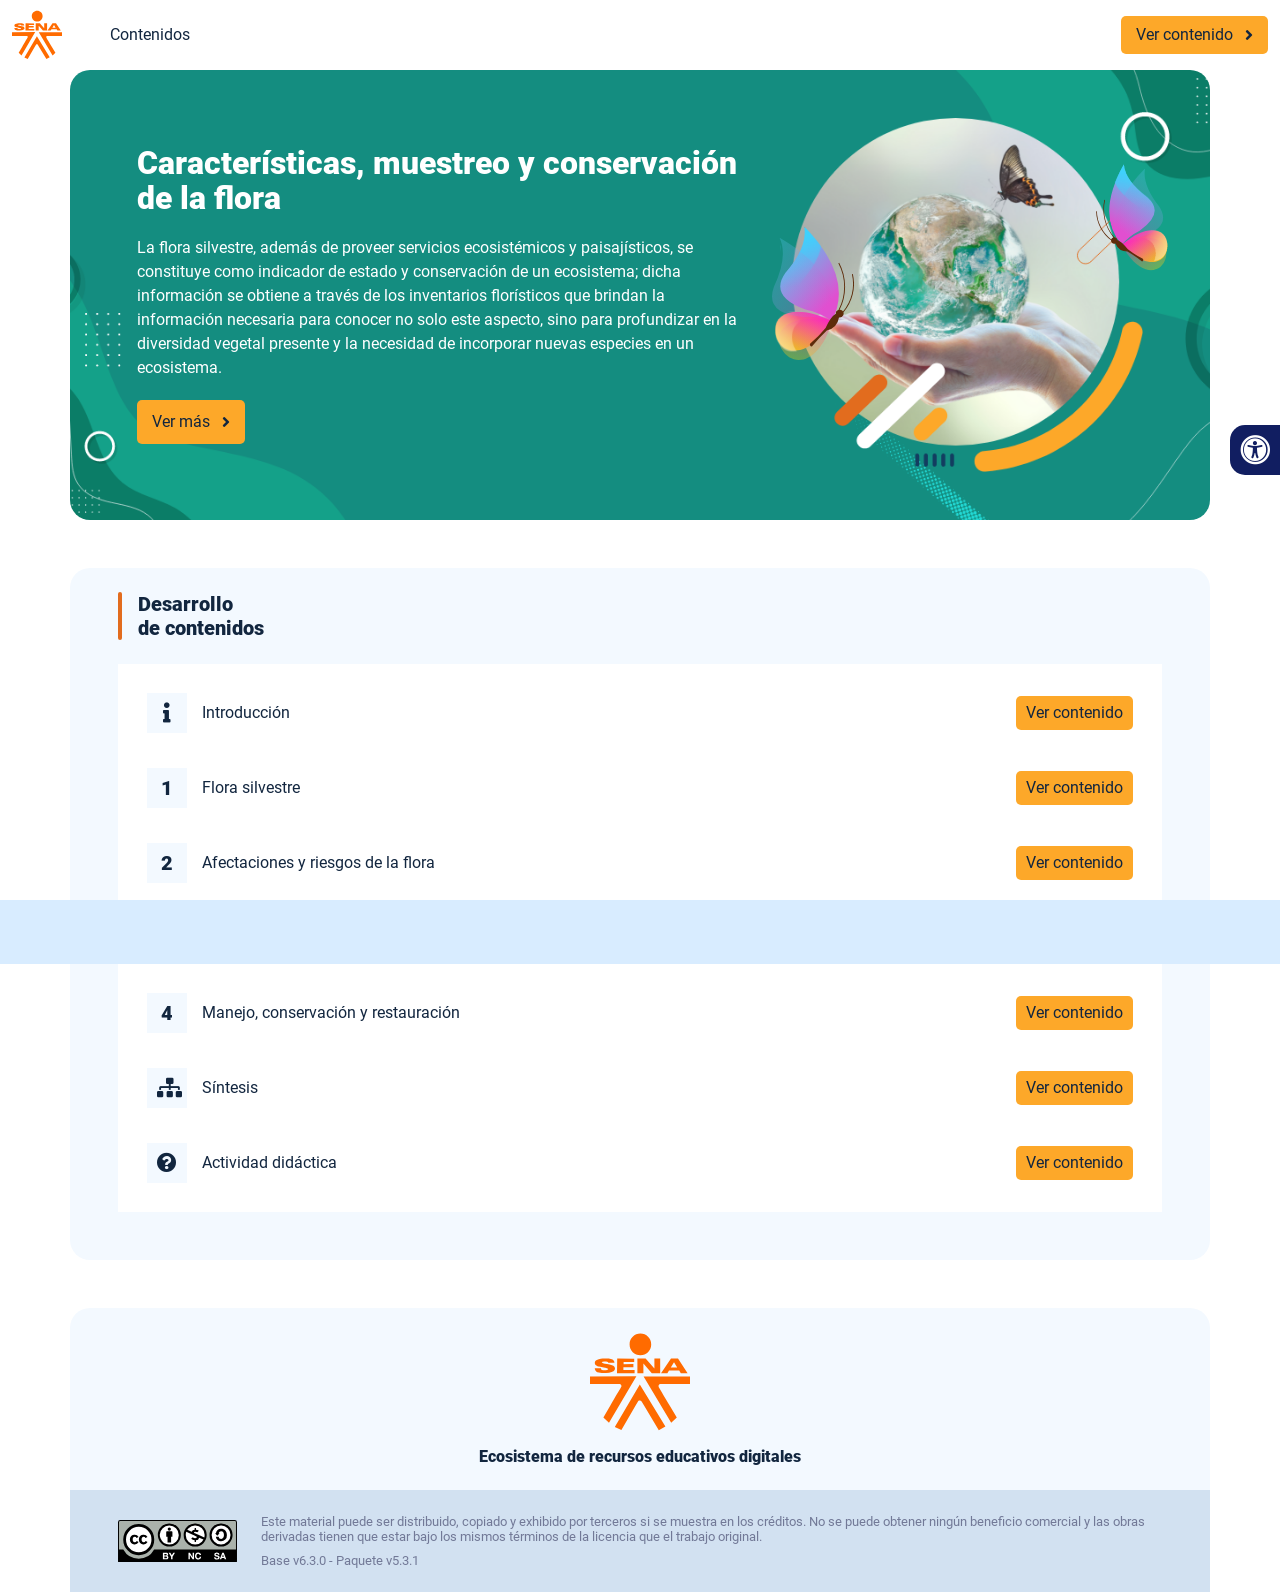
==== index.html @ fb6d6110 "new dist" ====
<!DOCTYPE html><html lang=""><head><meta charset="utf-8"><meta http-equiv="X-UA-Compatible" content="IE=edge"><meta name="viewport" content="width=device-width,initial-scale=1"><link rel="icon" href="favicon.ico"><title>Características, muestreo y conservación de la flora</title><link href="css/chunk-0c047e41.3babef71.css" rel="prefetch"><link href="css/chunk-25b302c8.3babef71.css" rel="prefetch"><link href="css/chunk-26fc7596.3babef71.css" rel="prefetch"><link href="css/chunk-2d2747e2.3babef71.css" rel="prefetch"><link href="css/chunk-32334cb6.3babef71.css" rel="prefetch"><link href="css/chunk-3c57cd7b.3babef71.css" rel="prefetch"><link href="css/chunk-4f2d402a.3babef71.css" rel="prefetch"><link href="css/chunk-4fde0a08.fef54ca8.css" rel="prefetch"><link href="css/chunk-515a8379.6f6ed4a3.css" rel="prefetch"><link href="css/chunk-59974754.8982820a.css" rel="prefetch"><link href="css/chunk-6e1e538a.3ba0a060.css" rel="prefetch"><link href="css/chunk-766a929b.4b46c8f9.css" rel="prefetch"><link href="css/chunk-f2df7d2c.3babef71.css" rel="prefetch"><link href="css/comple.a6a949af.css" rel="prefetch"><link href="css/creditos.e899525e.css" rel="prefetch"><link href="css/glosario.a3421aa8.css" rel="prefetch"><link href="css/referencias.355cf04f.css" rel="prefetch"><link href="js/actividad.19a2ac74.js" rel="prefetch"><link href="js/chunk-0206bfa0.e01dff4b.js" rel="prefetch"><link href="js/chunk-0c047e41.5bc9df0b.js" rel="prefetch"><link href="js/chunk-13a6037e.ea2bf203.js" rel="prefetch"><link href="js/chunk-18f95272.03d96f9f.js" rel="prefetch"><link href="js/chunk-25b302c8.d5355c34.js" rel="prefetch"><link href="js/chunk-26fc7596.d7ee9935.js" rel="prefetch"><link href="js/chunk-2c06842c.46050f75.js" rel="prefetch"><link href="js/chunk-2d0e96ec.2377e9ca.js" rel="prefetch"><link href="js/chunk-2d208d90.c8165931.js" rel="prefetch"><link href="js/chunk-2d21d0e2.21c258c1.js" rel="prefetch"><link href="js/chunk-2d22c123.f6a29828.js" rel="prefetch"><link href="js/chunk-2d2747e2.5a4e0d28.js" rel="prefetch"><link href="js/chunk-2e80bb9a.c70ff5ea.js" rel="prefetch"><link href="js/chunk-319206de.9386d0e7.js" rel="prefetch"><link href="js/chunk-32334cb6.c091cbe2.js" rel="prefetch"><link href="js/chunk-3c57cd7b.b2b04ffd.js" rel="prefetch"><link href="js/chunk-3d6834f6.01b43bc6.js" rel="prefetch"><link href="js/chunk-4cdd78c0.948b506f.js" rel="prefetch"><link href="js/chunk-4f2d402a.bbb6bb2b.js" rel="prefetch"><link href="js/chunk-4fde0a08.5d9e5f3f.js" rel="prefetch"><link href="js/chunk-515a8379.2dc8f712.js" rel="prefetch"><link href="js/chunk-53ccb27e.75d1ee0d.js" rel="prefetch"><link href="js/chunk-55d286b8.6978c344.js" rel="prefetch"><link href="js/chunk-59974754.37e860fa.js" rel="prefetch"><link href="js/chunk-6e1e538a.f041111e.js" rel="prefetch"><link href="js/chunk-766a929b.2440b091.js" rel="prefetch"><link href="js/chunk-c796899c.8b568d4a.js" rel="prefetch"><link href="js/chunk-e8a7823a.bc52829f.js" rel="prefetch"><link href="js/chunk-f2df7d2c.7a699927.js" rel="prefetch"><link href="js/chunk-fde47172.faf33f13.js" rel="prefetch"><link href="js/comple.4e44af3d.js" rel="prefetch"><link href="js/creditos.0366c503.js" rel="prefetch"><link href="js/glosario.e186d21e.js" rel="prefetch"><link href="js/intro.4dd2474c.js" rel="prefetch"><link href="js/referencias.87117ae5.js" rel="prefetch"><link href="js/sintesis.a4d670b1.js" rel="prefetch"><link href="js/tema1.6244a646.js" rel="prefetch"><link href="js/tema2.9135889f.js" rel="prefetch"><link href="js/tema3.c26c5cd5.js" rel="prefetch"><link href="js/tema4.8ffe732b.js" rel="prefetch"><link href="css/app.05d24b71.css" rel="preload" as="style"><link href="css/chunk-vendors.7fe4ebef.css" rel="preload" as="style"><link href="js/app.1c810acb.js" rel="preload" as="script"><link href="js/chunk-vendors.f29fc331.js" rel="preload" as="script"><link href="css/chunk-vendors.7fe4ebef.css" rel="stylesheet"><link href="css/app.05d24b71.css" rel="stylesheet"></head><body><noscript><strong>We're sorry but Características, muestreo y conservación de la flora doesn't work properly without JavaScript enabled. Please enable it to continue.</strong></noscript><div id="app"></div><script src="js/chunk-vendors.f29fc331.js"></script><script src="js/app.1c810acb.js"></script></body></html>
---- css/chunk-0c047e41.3babef71.css ----
.actividad[data-v-22adfd6b]{background-color:#f2f2f2}.horizontal-scroll__wrapper[data-v-22adfd6b]{overflow:hidden}.horizontal-scroll[data-v-22adfd6b]{display:flex;transition:transform .5s ease-in-out;align-items:center;flex-wrap:nowrap}.horizontal-scroll[data-v-22adfd6b]:not(.row){width:100%}.horizontal-scroll--item-fw[data-v-22adfd6b]>div{flex-grow:0;flex-shrink:0;width:100%;margin:0!important}
---- css/chunk-25b302c8.3babef71.css ----
.actividad[data-v-22adfd6b]{background-color:#f2f2f2}.horizontal-scroll__wrapper[data-v-22adfd6b]{overflow:hidden}.horizontal-scroll[data-v-22adfd6b]{display:flex;transition:transform .5s ease-in-out;align-items:center;flex-wrap:nowrap}.horizontal-scroll[data-v-22adfd6b]:not(.row){width:100%}.horizontal-scroll--item-fw[data-v-22adfd6b]>div{flex-grow:0;flex-shrink:0;width:100%;margin:0!important}
---- css/chunk-26fc7596.3babef71.css ----
.actividad[data-v-22adfd6b]{background-color:#f2f2f2}.horizontal-scroll__wrapper[data-v-22adfd6b]{overflow:hidden}.horizontal-scroll[data-v-22adfd6b]{display:flex;transition:transform .5s ease-in-out;align-items:center;flex-wrap:nowrap}.horizontal-scroll[data-v-22adfd6b]:not(.row){width:100%}.horizontal-scroll--item-fw[data-v-22adfd6b]>div{flex-grow:0;flex-shrink:0;width:100%;margin:0!important}
---- css/chunk-2d2747e2.3babef71.css ----
.actividad[data-v-22adfd6b]{background-color:#f2f2f2}.horizontal-scroll__wrapper[data-v-22adfd6b]{overflow:hidden}.horizontal-scroll[data-v-22adfd6b]{display:flex;transition:transform .5s ease-in-out;align-items:center;flex-wrap:nowrap}.horizontal-scroll[data-v-22adfd6b]:not(.row){width:100%}.horizontal-scroll--item-fw[data-v-22adfd6b]>div{flex-grow:0;flex-shrink:0;width:100%;margin:0!important}
---- css/chunk-32334cb6.3babef71.css ----
.actividad[data-v-22adfd6b]{background-color:#f2f2f2}.horizontal-scroll__wrapper[data-v-22adfd6b]{overflow:hidden}.horizontal-scroll[data-v-22adfd6b]{display:flex;transition:transform .5s ease-in-out;align-items:center;flex-wrap:nowrap}.horizontal-scroll[data-v-22adfd6b]:not(.row){width:100%}.horizontal-scroll--item-fw[data-v-22adfd6b]>div{flex-grow:0;flex-shrink:0;width:100%;margin:0!important}
---- css/chunk-3c57cd7b.3babef71.css ----
.actividad[data-v-22adfd6b]{background-color:#f2f2f2}.horizontal-scroll__wrapper[data-v-22adfd6b]{overflow:hidden}.horizontal-scroll[data-v-22adfd6b]{display:flex;transition:transform .5s ease-in-out;align-items:center;flex-wrap:nowrap}.horizontal-scroll[data-v-22adfd6b]:not(.row){width:100%}.horizontal-scroll--item-fw[data-v-22adfd6b]>div{flex-grow:0;flex-shrink:0;width:100%;margin:0!important}
---- css/chunk-4f2d402a.3babef71.css ----
.actividad[data-v-22adfd6b]{background-color:#f2f2f2}.horizontal-scroll__wrapper[data-v-22adfd6b]{overflow:hidden}.horizontal-scroll[data-v-22adfd6b]{display:flex;transition:transform .5s ease-in-out;align-items:center;flex-wrap:nowrap}.horizontal-scroll[data-v-22adfd6b]:not(.row){width:100%}.horizontal-scroll--item-fw[data-v-22adfd6b]>div{flex-grow:0;flex-shrink:0;width:100%;margin:0!important}
---- css/chunk-4fde0a08.fef54ca8.css ----
.actividad[data-v-a108b06a]{background-color:#f2f2f2}.header[data-v-a108b06a]{position:sticky;top:0;padding-top:10px;padding-bottom:10px;background-color:#fff;z-index:10010;line-height:1.1em}.header__logo[data-v-a108b06a]{width:50px}@media (max-width:576px){.header__componente-formativo[data-v-a108b06a]{font-size:.8em}}.header__menu[data-v-a108b06a]{cursor:pointer}.header__menu span[data-v-a108b06a]{font-size:.7em;display:block;line-height:1em;text-align:center;color:#111e61}.header__menu__btn[data-v-a108b06a]{width:30px;height:30px;position:relative;margin-bottom:4px}.header__menu__btn .line-1[data-v-a108b06a],.header__menu__btn .line-2[data-v-a108b06a],.header__menu__btn .line-3[data-v-a108b06a]{height:4px;width:30px;background-color:#111e61;transform-origin:center center;position:absolute;left:0;border-radius:2px}.header__menu__btn .line-1[data-v-a108b06a]{top:4px;animation:line-1-inactive-data-v-a108b06a .5s ease-in-out forwards}.header__menu__btn .line-2[data-v-a108b06a]{top:13px;animation:line-2-inactive-data-v-a108b06a .5s ease-in-out forwards}.header__menu__btn .line-3[data-v-a108b06a]{top:22px;animation:line-3-inactive-data-v-a108b06a .5s ease-in-out forwards}.header__menu__btn[data-v-a108b06a]:hover{cursor:pointer}.header__menu__btn--open .line-1[data-v-a108b06a]{animation:line-1-active-data-v-a108b06a .5s ease-in-out forwards}.header__menu__btn--open .line-2[data-v-a108b06a]{animation:line-2-active-data-v-a108b06a .5s ease-in-out forwards}.header__menu__btn--open .line-3[data-v-a108b06a]{animation:line-3-active-data-v-a108b06a .5s ease-in-out forwards}@keyframes line-1-active-data-v-a108b06a{0%{transform:translate(0) rotate(0)}50%{transform:translateY(9px) rotate(0)}to{transform:translateY(9px) rotate(45deg)}}@keyframes line-2-active-data-v-a108b06a{0%{transform:scale(1)}to{transform:scale(0)}}@keyframes line-3-active-data-v-a108b06a{0%{transform:translate(0) rotate(0)}50%{transform:translateY(-9px) rotate(0)}to{transform:translateY(-9px) rotate(-45deg)}}@keyframes line-1-inactive-data-v-a108b06a{0%{transform:translateY(9px) rotate(45deg)}50%{transform:translateY(9px) rotate(0)}to{transform:translate(0) rotate(0)}}@keyframes line-2-inactive-data-v-a108b06a{0%{transform:scale(0)}to{transform:scale(1)}}@keyframes line-3-inactive-data-v-a108b06a{0%{transform:translateY(-9px) rotate(-45deg)}50%{transform:translateY(-9px) rotate(0)}to{transform:translate(0) rotate(0)}}
---- css/chunk-515a8379.6f6ed4a3.css ----
.actividad{background-color:#f2f2f2}.banner-interno{position:relative}.banner-interno__fondo{position:absolute;top:0;bottom:-50px;left:0;right:0;background-color:#148d80;background-size:cover;background-position:50%}.banner-interno__titulo{display:flex;align-items:center}.banner-interno__titulo__icono{display:block;width:32px;height:32px;border-radius:50%;background-color:#fff;position:relative}.banner-interno__titulo__icono i{color:#148d80;position:absolute;left:50%;top:50%;transform:translate(-50%,-50%)}.banner-interno__titulo h1,.banner-interno__titulo h2,.banner-interno__titulo h3,.banner-interno__titulo h4,.banner-interno__titulo h5,.banner-interno__titulo h6{color:#fff;line-height:1.1em}
---- css/chunk-59974754.8982820a.css ----
.actividad{background-color:#f2f2f2}.aside-menu{position:sticky;top:70px;flex:0 0 0;width:0;min-height:calc(100vh - 70px);max-height:calc(100vh - 70px);background-color:#f3f9ff;transition:flex .5s ease-in-out,width .5s ease-in-out;overflow-x:hidden;z-index:100001}.aside-menu a{color:#111e61}.aside-menu--open{flex:0 0 300px;width:300px}.aside-menu__content{width:300px;display:flex;flex-direction:column;justify-content:space-between;min-height:calc(100vh - 70px);max-height:calc(100vh - 70px);border-right:1px solid #d8ecff}@media (max-height:800px){.aside-menu__content{min-height:800px;max-height:800px;overflow-y:auto}}.aside-menu__header{padding:10px;text-align:center;background-color:#d8ecff}.aside-menu__header h4{margin:0}.aside-menu__menu{overflow-y:auto;flex-grow:1;list-style:none;padding-left:0;margin-bottom:0}.aside-menu__menu__item--active .aside-menu__menu__item__lnk,.aside-menu__menu__item--active .aside-menu__sec-menu__item__lnk{background-color:#d8ecff;font-weight:700}.aside-menu__menu__item--sub-menu:hover,.aside-menu__menu__item:hover,.aside-menu__sec-menu__item:hover{background-color:#d8ecff}.aside-menu__menu__item--sub-menu{padding-left:10px}.aside-menu__menu__item--sub-menu--active .aside-menu__menu__item__lnk,.aside-menu__menu__item--sub-menu--active .aside-menu__sec-menu__item__lnk{background-color:#d8ecff;font-weight:700;position:relative}.aside-menu__menu__item--sub-menu--active .aside-menu__menu__item__lnk:before,.aside-menu__menu__item--sub-menu--active .aside-menu__sec-menu__item__lnk:before{content:"";display:block;position:absolute;left:0;bottom:0;top:0;width:4px;border-radius:2px;background-color:#e26c1e}.aside-menu__menu__item__lnk,.aside-menu__sec-menu__item__lnk{display:flex;align-items:center;padding:10px 15px;line-height:1.1em}.aside-menu__menu__item__lnk i,.aside-menu__menu__item__lnk span,.aside-menu__sec-menu__item__lnk i,.aside-menu__sec-menu__item__lnk span{margin-right:10px}.aside-menu__menu__item__lnk i:last-child,.aside-menu__menu__item__lnk span:last-child,.aside-menu__sec-menu__item__lnk i:last-child,.aside-menu__sec-menu__item__lnk span:last-child{margin-right:0}.aside-menu__sec-menu{background-color:#d8ecff;padding:10px 0;flex-shrink:0;margin-bottom:0}.aside-menu__sec-menu__item{padding:10px 15px}.aside-menu__sec-menu__item__lnk{padding:0;border-radius:1em}.aside-menu__sec-menu__item__lnk i{display:block;width:2em;height:2em;padding:.5em 0;text-align:center;background-color:#fff;border-radius:50%}.aside-menu__sec-menu__item__lnk:hover{background-color:#fff}@media (max-width:992px){.aside-menu{position:fixed;top:70px}}@media (max-width:576px){.aside-menu__sec-menu{padding-bottom:110px}}
---- css/chunk-6e1e538a.3ba0a060.css ----
.actividad[data-v-4f6b7c58]{background-color:#f2f2f2}.accesibilidad[data-v-4f6b7c58]{position:fixed;right:0;top:50vh;height:50px;background-color:#111e61;border-top-left-radius:15px;border-bottom-left-radius:15px;transform:translateY(-50%) translateX(100%) translateX(-50px);overflow:hidden;transition:transform .3s ease-in-out,height .3s ease-in-out}.accesibilidad[data-v-4f6b7c58]:hover{transform:translateY(-50%) translateX(0);height:12.75rem}.accesibilidad [data-v-4f6b7c58]{color:#fff}.accesibilidad__menu__content .accesibilidad__menu__item[data-v-4f6b7c58]{cursor:pointer}.accesibilidad__menu__content .accesibilidad__menu__item[data-v-4f6b7c58]:hover{background-color:#273685}.accesibilidad__menu__content .accesibilidad__menu__item[data-v-4f6b7c58]:last-child{border:none}.accesibilidad__menu__item[data-v-4f6b7c58]{display:flex;align-items:center;padding:10px;border-bottom:1px solid #273685;line-height:1em;-moz-user-select:none;user-select:none}.accesibilidad__menu i[data-v-4f6b7c58]{font-size:30px;font-style:normal;margin-right:10px;line-height:1em}.accesibilidad__menu img[data-v-4f6b7c58]{width:30px;margin-right:10px}
---- css/chunk-766a929b.4b46c8f9.css ----
.actividad{background-color:#f2f2f2}.barra-avance{display:flex;align-items:center;justify-content:space-between;position:fixed;bottom:0;left:0;width:100%;padding:10px;background-color:#d8ecff;transition:transform .5s ease-in-out;z-index:100000}.barra-avance__barra{margin:0 20px;flex:1;position:relative;max-width:800px}.barra-avance__barra--amarilla,.barra-avance__barra--blanca{height:4px}.barra-avance__barra--amarilla:after,.barra-avance__barra--amarilla:before,.barra-avance__barra--blanca:after,.barra-avance__barra--blanca:before{content:"";display:block;width:10px;height:10px;border-radius:50%;position:absolute;top:50%}.barra-avance__barra--amarilla:before,.barra-avance__barra--blanca:before{left:0;transform:translate(-50%,-50%)}.barra-avance__barra--amarilla:after,.barra-avance__barra--blanca:after{right:0;transform:translate(50%,-50%)}.barra-avance__barra--blanca{background-color:#fff}.barra-avance__barra--blanca:after,.barra-avance__barra--blanca:before{background-color:#fff}.barra-avance__barra--amarilla{position:absolute;width:100%;top:0;background-color:#fda829}.barra-avance__barra--amarilla:after,.barra-avance__barra--amarilla:before{background-color:#fda829}.barra-avance__boton--regresar{background-color:#b0c0d2}.barra-avance__boton--regresar span{color:#111e61!important}.barra-avance__boton--disable{opacity:0;pointer-events:none}.barra-avance--open{transform:translateY(0)}.barra-avance--close{transform:translateY(100%)}
---- css/chunk-f2df7d2c.3babef71.css ----
.actividad[data-v-22adfd6b]{background-color:#f2f2f2}.horizontal-scroll__wrapper[data-v-22adfd6b]{overflow:hidden}.horizontal-scroll[data-v-22adfd6b]{display:flex;transition:transform .5s ease-in-out;align-items:center;flex-wrap:nowrap}.horizontal-scroll[data-v-22adfd6b]:not(.row){width:100%}.horizontal-scroll--item-fw[data-v-22adfd6b]>div{flex-grow:0;flex-shrink:0;width:100%;margin:0!important}
---- css/comple.a6a949af.css ----
.banner-interno{position:relative}.banner-interno__fondo{position:absolute;top:0;bottom:-50px;left:0;right:0;background-color:#148d80;background-size:cover;background-position:50%}.banner-interno__titulo{display:flex;align-items:center}.banner-interno__titulo__icono{display:block;width:32px;height:32px;border-radius:50%;background-color:#fff;position:relative}.banner-interno__titulo__icono i{color:#148d80;position:absolute;left:50%;top:50%;transform:translate(-50%,-50%)}.banner-interno__titulo h1,.banner-interno__titulo h2,.banner-interno__titulo h3,.banner-interno__titulo h4,.banner-interno__titulo h5,.banner-interno__titulo h6{color:#fff;line-height:1.1em}.actividad{background-color:#f2f2f2}.complementario__enlaces{display:flex;justify-content:center;flex-wrap:wrap}.complementario__enlaces a{margin:0 5px}.complementario__btn{font-size:1.5em;line-height:1em}table{width:calc(100% - 1px);min-width:800px}table thead{background-color:#d8ecff}table thead th{border-color:#d8ecff}table td,table th{padding:25px 20px;text-align:center}
---- css/creditos.e899525e.css ----
.banner-interno{position:relative}.banner-interno__fondo{position:absolute;top:0;bottom:-50px;left:0;right:0;background-color:#148d80;background-size:cover;background-position:50%}.banner-interno__titulo{display:flex;align-items:center}.banner-interno__titulo__icono{display:block;width:32px;height:32px;border-radius:50%;background-color:#fff;position:relative}.banner-interno__titulo__icono i{color:#148d80;position:absolute;left:50%;top:50%;transform:translate(-50%,-50%)}.banner-interno__titulo h1,.banner-interno__titulo h2,.banner-interno__titulo h3,.banner-interno__titulo h4,.banner-interno__titulo h5,.banner-interno__titulo h6{color:#fff;line-height:1.1em}.actividad{background-color:#f2f2f2}.creditos-vista .tarjeta.credito{background-color:#d2e1f1}.creditos{color:#727997;overflow-x:auto}.creditos__item{min-width:490px}.creditos p{line-height:1.3em;margin-bottom:0;color:#727997}.creditos__titulo{font-weight:700;background-color:#d2e1f1;padding:5px 10px;border-top-radius:5px;border-top-left-radius:5px;border-top-right-radius:5px}.creditos table td,.creditos table th{border-color:#d2e1f1}
---- css/glosario.a3421aa8.css ----
.banner-interno{position:relative}.banner-interno__fondo{position:absolute;top:0;bottom:-50px;left:0;right:0;background-color:#148d80;background-size:cover;background-position:50%}.banner-interno__titulo{display:flex;align-items:center}.banner-interno__titulo__icono{display:block;width:32px;height:32px;border-radius:50%;background-color:#fff;position:relative}.banner-interno__titulo__icono i{color:#148d80;position:absolute;left:50%;top:50%;transform:translate(-50%,-50%)}.banner-interno__titulo h1,.banner-interno__titulo h2,.banner-interno__titulo h3,.banner-interno__titulo h4,.banner-interno__titulo h5,.banner-interno__titulo h6{color:#fff;line-height:1.1em}.actividad{background-color:#f2f2f2}.glosario__letra-item{display:flex}.glosario__letra-item__texto{padding-top:5px}.glosario__letra-item__letra__icono{width:32px;height:32px;position:relative;line-height:1em;border-radius:50%;background-color:#d2e1f1}.glosario__letra-item__letra__icono span{position:absolute;left:50%;top:50%;transform:translate(-50%,-50%);font-size:1.1em;font-weight:900}
---- css/referencias.355cf04f.css ----
.banner-interno{position:relative}.banner-interno__fondo{position:absolute;top:0;bottom:-50px;left:0;right:0;background-color:#148d80;background-size:cover;background-position:50%}.banner-interno__titulo{display:flex;align-items:center}.banner-interno__titulo__icono{display:block;width:32px;height:32px;border-radius:50%;background-color:#fff;position:relative}.banner-interno__titulo__icono i{color:#148d80;position:absolute;left:50%;top:50%;transform:translate(-50%,-50%)}.banner-interno__titulo h1,.banner-interno__titulo h2,.banner-interno__titulo h3,.banner-interno__titulo h4,.banner-interno__titulo h5,.banner-interno__titulo h6{color:#fff;line-height:1.1em}.actividad{background-color:#f2f2f2}.referencias__item:last-child hr{display:none}.referencias__item a{color:#2196f3;text-decoration:underline;overflow-wrap:break-word}
---- css/app.05d24b71.css ----
*{box-sizing:inherit}:after,:before{box-sizing:inherit}html{height:100%;line-height:1.15;box-sizing:border-box;-webkit-font-smoothing:antialiased;-moz-osx-font-smoothing:grayscale;-webkit-text-size-adjust:100%;-ms-text-size-adjust:100%;text-rendering:optimizeLegibility}a,abbr,acronym,address,applet,article,aside,audio,b,big,blockquote,body,canvas,caption,center,cite,code,dd,del,details,dfn,div,dl,dt,em,embed,fieldset,figcaption,figure,footer,form,h1,h2,h3,h4,h5,h6,header,hgroup,html,i,iframe,img,ins,kbd,label,legend,li,mark,menu,nav,object,ol,output,p,pre,q,ruby,s,samp,section,small,span,strike,strong,sub,summary,sup,table,tbody,td,tfoot,th,thead,time,tr,tt,u,ul,var,video{margin:0;padding:0;border:0;outline:0;background:transparent;vertical-align:baseline}article,aside,details,figcaption,figure,footer,header,main,menu,nav,section,summary{display:block}[hidden],template{display:none}hr{box-sizing:content-box;height:0;border-bottom:1px solid #e8e8e8;border-left:0;border-right:0;border-top:0;margin:1.5em 0;overflow:visible}[hidden]{display:none}a{font-family:Roboto,sans-serif;font-size:1em;font-weight:400;text-decoration:none;color:#12263f;background-color:transparent;transition:all .15s ease-in-out;-webkit-text-decoration-skip:objects}a:active,a:hover{outline-width:0}a:active,a:focus,a:hover{color:#000}[type=button],[type=reset],[type=submit],button{-moz-appearance:none;appearance:none;cursor:pointer;display:inline-block;vertical-align:middle;border:0;border-radius:5px;color:#12263f;background-color:#fda829;font-family:Roboto,sans-serif;font-weight:400;font-size:1em;-webkit-font-smoothing:antialiased;line-height:1em;white-space:nowrap;text-decoration:none;text-transform:none;padding:.75em 1.5em;margin:0;-moz-user-select:none;user-select:none;overflow:visible;transition:background-color .15s ease-in-out}[type=button]:focus,[type=button]:hover,[type=reset]:focus,[type=reset]:hover,[type=submit]:focus,[type=submit]:hover,button:focus,button:hover{background-color:#fda829;color:#12263f}[type=button]:disabled,[type=reset]:disabled,[type=submit]:disabled,button:disabled{cursor:not-allowed;opacity:.5}[type=button]:disabled:hover,[type=reset]:disabled:hover,[type=submit]:disabled:hover,button:disabled:hover{background-color:#fda829}input,select,textarea{margin:0;display:block;font-family:Roboto,sans-serif;font-size:16px}input{overflow:visible}[type=color],[type=date],[type=datetime-local],[type=datetime],[type=email],[type=month],[type=number],[type=password],[type=search],[type=tel],[type=text],[type=time],[type=url],[type=week],input:not([type]),select,select[multiple],textarea{background-color:#fff;border:1px solid #e8e8e8;border-radius:5px;box-shadow:inset 0 1px 3px rgba(0,0,0,.06);box-sizing:inherit;margin-bottom:.75em;padding:.5em;transition:border-color .15s ease-in-out;width:100%}[type=color]:hover,[type=date]:hover,[type=datetime-local]:hover,[type=datetime]:hover,[type=email]:hover,[type=month]:hover,[type=number]:hover,[type=password]:hover,[type=search]:hover,[type=tel]:hover,[type=text]:hover,[type=time]:hover,[type=url]:hover,[type=week]:hover,input:not([type]):hover,select:hover,select[multiple]:hover,textarea:hover{border-color:shade(#e8e8e8,20%)}[type=color]:focus,[type=date]:focus,[type=datetime-local]:focus,[type=datetime]:focus,[type=email]:focus,[type=month]:focus,[type=number]:focus,[type=password]:focus,[type=search]:focus,[type=tel]:focus,[type=text]:focus,[type=time]:focus,[type=url]:focus,[type=week]:focus,input:not([type]):focus,select:focus,select[multiple]:focus,textarea:focus{border-color:#e26c1e;box-shadow:inset 0 1px 3px rgba(0,0,0,.06),0 0 5px rgba(17,119,108,.7);outline:none}[type=color]:disabled,[type=date]:disabled,[type=datetime-local]:disabled,[type=datetime]:disabled,[type=email]:disabled,[type=month]:disabled,[type=number]:disabled,[type=password]:disabled,[type=search]:disabled,[type=tel]:disabled,[type=text]:disabled,[type=time]:disabled,[type=url]:disabled,[type=week]:disabled,input:not([type]):disabled,select:disabled,select[multiple]:disabled,textarea:disabled{background-color:shade(#fff,5%);cursor:not-allowed}[type=color]:disabled:hover,[type=date]:disabled:hover,[type=datetime-local]:disabled:hover,[type=datetime]:disabled:hover,[type=email]:disabled:hover,[type=month]:disabled:hover,[type=number]:disabled:hover,[type=password]:disabled:hover,[type=search]:disabled:hover,[type=tel]:disabled:hover,[type=text]:disabled:hover,[type=time]:disabled:hover,[type=url]:disabled:hover,[type=week]:disabled:hover,input:not([type]):disabled:hover,select:disabled:hover,select[multiple]:disabled:hover,textarea:disabled:hover{border:1px solid #e8e8e8}select{text-transform:none;max-width:100%;border-radius:5px}::-webkit-file-upload-button{background-color:#fda829;border:none;cursor:pointer;color:#12263f;border-radius:5px;padding:.75em 1.5em}::-webkit-file-upload-button:hover{background-color:#fda829}optgroup{font-weight:700}fieldset{border:1px solid #e8e8e8;background-color:transparent;padding:1.5em;-webkit-margin-start:0;-webkit-margin-end:0;-webkit-padding-before:1.5em;-webkit-padding-start:1.5em;-webkit-padding-end:1.5em;-webkit-padding-after:1.5em}legend{box-sizing:border-box;color:inherit;display:table;max-width:100%;padding:0;white-space:normal;font-weight:600;-webkit-padding-start:0;-webkit-padding-end:0}label,legend{margin-bottom:.375em}label{display:block;font-size:1em;font-family:Roboto,sans-serif;font-weight:900}textarea{overflow:auto;resize:vertical}[type=checkbox],[type=radio]{box-sizing:border-box;padding:0;display:inline;margin-right:.375em}[type=number]::-webkit-inner-spin-button,[type=number]::-webkit-outer-spin-button{height:auto}[type=search]{-webkit-appearance:textfield;outline-offset:-2px}[type=search]::-webkit-search-cancel-button,[type=search]::-webkit-search-decoration{-webkit-appearance:none;-moz-appearance:none}::-moz-placeholder{color:#999}::placeholder{color:#999}::-webkit-file-upload-button{-webkit-appearance:button;-moz-appearance:button;font:inherit}[type=file]{margin-bottom:.75em;width:100%}[type=button],[type=reset],[type=submit],button{-webkit-appearance:button}[type=button]::-moz-focus-inner,[type=reset]::-moz-focus-inner,[type=submit]::-moz-focus-inner,button::-moz-focus-inner{border-style:none;padding:0}[type=button]:-moz-focusring,[type=reset]:-moz-focusring,[type=submit]:-moz-focusring,button:-moz-focusring{outline:1px dotted ButtonText}progress{vertical-align:baseline}ol,ul{list-style:none;margin-bottom:1em}dt{font-weight:700}figure,img,picture,svg{margin:0;width:100%;max-width:100%}figcaption{display:block;background-color:#e8e8e8;padding:.75em 1.5em;font-size:.8em;font-weight:700}img,svg{display:block;border-style:none}svg:not(:root){overflow:hidden}audio,canvas,progress,video{display:inline-block}audio:not([controls]){display:none;height:0}template{display:none}table{border-collapse:collapse;border-spacing:0;table-layout:fixed;width:100%}td,th,tr{vertical-align:middle}td,th{border:1px solid #e8e8e8;padding:.75em}th{font-size:.875em;line-height:1.2}td{line-height:1.5}body{font-size:16px;font-weight:400;line-height:1.5}body,h1,h2,h3,h4,h5,h6{color:#12263f;font-family:Roboto,sans-serif}h1,h2,h3,h4,h5,h6{font-weight:900;line-height:1.2;margin:0 0 .75em}h1{font-size:2em}h2{font-size:1.5em}h3{font-size:1.25em}h4{font-size:1.125em}h5{font-size:1em}h6{font-size:.875em}p{font-family:Roboto,sans-serif;font-size:1em;font-weight:400;line-height:1.5;color:#12263f;margin-bottom:1em}b,strong{font-weight:700}dfn,em,i{font-style:italic}br{line-height:2em}u{text-decoration:underline}code,kbd,pre,samp{color:#727997;font-family:Lucida Console,Courier New,monospace;font-size:1em}sub,sup{font-size:75%;line-height:0;position:relative;vertical-align:baseline}sub{bottom:-.25em}sup{top:-.5em}small{font-size:80%}mark{background-color:#ffeb3b;color:#000}abbr[title]{border-bottom:none;text-decoration:underline;text-decoration:underline dotted}blockquote,q{quotes:none}::selection{background:#2196f3!important;color:#fff!important;text-shadow:none}::-moz-selection{background:#2196f3!important;color:#fff!important;text-shadow:none}img::selection{background:transparent}img::-moz-selection{background:transparent}body{-webkit-tap-highlight-color:#2196F3!important}details,menu{display:block}summary{display:list-item}@media print{*{background:transparent!important;color:#000!important;box-shadow:none!important;text-shadow:none!important}:after,:before,:first-letter,:first-line{background:transparent!important;color:#000!important;box-shadow:none!important;text-shadow:none!important}a,a:visited{text-decoration:underline}a[href]:after{content:" (" attr(href) ")"}a abbr[title]:after{content:" (" attr(title) ")"}a[href^="#"]:after,a[href^="javascript:"]:after{content:""}blockquote,pre{border:1px solid #999;page-break-inside:avoid}thead{display:table-header-group}img,tr{page-break-inside:avoid}img{max-width:100%!important}h2,h3,p{orphans:3;widows:3}h2,h3{page-break-after:avoid}}[data-aos][data-aos][data-aos-duration="50"],body[data-aos-duration="50"] [data-aos]{transition-duration:50ms}[data-aos][data-aos][data-aos-delay="50"],body[data-aos-delay="50"] [data-aos]{transition-delay:0s}[data-aos][data-aos][data-aos-delay="50"].aos-animate,body[data-aos-delay="50"] [data-aos].aos-animate{transition-delay:50ms}[data-aos][data-aos][data-aos-duration="100"],body[data-aos-duration="100"] [data-aos]{transition-duration:.1s}[data-aos][data-aos][data-aos-delay="100"],body[data-aos-delay="100"] [data-aos]{transition-delay:0s}[data-aos][data-aos][data-aos-delay="100"].aos-animate,body[data-aos-delay="100"] [data-aos].aos-animate{transition-delay:.1s}[data-aos][data-aos][data-aos-duration="150"],body[data-aos-duration="150"] [data-aos]{transition-duration:.15s}[data-aos][data-aos][data-aos-delay="150"],body[data-aos-delay="150"] [data-aos]{transition-delay:0s}[data-aos][data-aos][data-aos-delay="150"].aos-animate,body[data-aos-delay="150"] [data-aos].aos-animate{transition-delay:.15s}[data-aos][data-aos][data-aos-duration="200"],body[data-aos-duration="200"] [data-aos]{transition-duration:.2s}[data-aos][data-aos][data-aos-delay="200"],body[data-aos-delay="200"] [data-aos]{transition-delay:0s}[data-aos][data-aos][data-aos-delay="200"].aos-animate,body[data-aos-delay="200"] [data-aos].aos-animate{transition-delay:.2s}[data-aos][data-aos][data-aos-duration="250"],body[data-aos-duration="250"] [data-aos]{transition-duration:.25s}[data-aos][data-aos][data-aos-delay="250"],body[data-aos-delay="250"] [data-aos]{transition-delay:0s}[data-aos][data-aos][data-aos-delay="250"].aos-animate,body[data-aos-delay="250"] [data-aos].aos-animate{transition-delay:.25s}[data-aos][data-aos][data-aos-duration="300"],body[data-aos-duration="300"] [data-aos]{transition-duration:.3s}[data-aos][data-aos][data-aos-delay="300"],body[data-aos-delay="300"] [data-aos]{transition-delay:0s}[data-aos][data-aos][data-aos-delay="300"].aos-animate,body[data-aos-delay="300"] [data-aos].aos-animate{transition-delay:.3s}[data-aos][data-aos][data-aos-duration="350"],body[data-aos-duration="350"] [data-aos]{transition-duration:.35s}[data-aos][data-aos][data-aos-delay="350"],body[data-aos-delay="350"] [data-aos]{transition-delay:0s}[data-aos][data-aos][data-aos-delay="350"].aos-animate,body[data-aos-delay="350"] [data-aos].aos-animate{transition-delay:.35s}[data-aos][data-aos][data-aos-duration="400"],body[data-aos-duration="400"] [data-aos]{transition-duration:.4s}[data-aos][data-aos][data-aos-delay="400"],body[data-aos-delay="400"] [data-aos]{transition-delay:0s}[data-aos][data-aos][data-aos-delay="400"].aos-animate,body[data-aos-delay="400"] [data-aos].aos-animate{transition-delay:.4s}[data-aos][data-aos][data-aos-duration="450"],body[data-aos-duration="450"] [data-aos]{transition-duration:.45s}[data-aos][data-aos][data-aos-delay="450"],body[data-aos-delay="450"] [data-aos]{transition-delay:0s}[data-aos][data-aos][data-aos-delay="450"].aos-animate,body[data-aos-delay="450"] [data-aos].aos-animate{transition-delay:.45s}[data-aos][data-aos][data-aos-duration="500"],body[data-aos-duration="500"] [data-aos]{transition-duration:.5s}[data-aos][data-aos][data-aos-delay="500"],body[data-aos-delay="500"] [data-aos]{transition-delay:0s}[data-aos][data-aos][data-aos-delay="500"].aos-animate,body[data-aos-delay="500"] [data-aos].aos-animate{transition-delay:.5s}[data-aos][data-aos][data-aos-duration="550"],body[data-aos-duration="550"] [data-aos]{transition-duration:.55s}[data-aos][data-aos][data-aos-delay="550"],body[data-aos-delay="550"] [data-aos]{transition-delay:0s}[data-aos][data-aos][data-aos-delay="550"].aos-animate,body[data-aos-delay="550"] [data-aos].aos-animate{transition-delay:.55s}[data-aos][data-aos][data-aos-duration="600"],body[data-aos-duration="600"] [data-aos]{transition-duration:.6s}[data-aos][data-aos][data-aos-delay="600"],body[data-aos-delay="600"] [data-aos]{transition-delay:0s}[data-aos][data-aos][data-aos-delay="600"].aos-animate,body[data-aos-delay="600"] [data-aos].aos-animate{transition-delay:.6s}[data-aos][data-aos][data-aos-duration="650"],body[data-aos-duration="650"] [data-aos]{transition-duration:.65s}[data-aos][data-aos][data-aos-delay="650"],body[data-aos-delay="650"] [data-aos]{transition-delay:0s}[data-aos][data-aos][data-aos-delay="650"].aos-animate,body[data-aos-delay="650"] [data-aos].aos-animate{transition-delay:.65s}[data-aos][data-aos][data-aos-duration="700"],body[data-aos-duration="700"] [data-aos]{transition-duration:.7s}[data-aos][data-aos][data-aos-delay="700"],body[data-aos-delay="700"] [data-aos]{transition-delay:0s}[data-aos][data-aos][data-aos-delay="700"].aos-animate,body[data-aos-delay="700"] [data-aos].aos-animate{transition-delay:.7s}[data-aos][data-aos][data-aos-duration="750"],body[data-aos-duration="750"] [data-aos]{transition-duration:.75s}[data-aos][data-aos][data-aos-delay="750"],body[data-aos-delay="750"] [data-aos]{transition-delay:0s}[data-aos][data-aos][data-aos-delay="750"].aos-animate,body[data-aos-delay="750"] [data-aos].aos-animate{transition-delay:.75s}[data-aos][data-aos][data-aos-duration="800"],body[data-aos-duration="800"] [data-aos]{transition-duration:.8s}[data-aos][data-aos][data-aos-delay="800"],body[data-aos-delay="800"] [data-aos]{transition-delay:0s}[data-aos][data-aos][data-aos-delay="800"].aos-animate,body[data-aos-delay="800"] [data-aos].aos-animate{transition-delay:.8s}[data-aos][data-aos][data-aos-duration="850"],body[data-aos-duration="850"] [data-aos]{transition-duration:.85s}[data-aos][data-aos][data-aos-delay="850"],body[data-aos-delay="850"] [data-aos]{transition-delay:0s}[data-aos][data-aos][data-aos-delay="850"].aos-animate,body[data-aos-delay="850"] [data-aos].aos-animate{transition-delay:.85s}[data-aos][data-aos][data-aos-duration="900"],body[data-aos-duration="900"] [data-aos]{transition-duration:.9s}[data-aos][data-aos][data-aos-delay="900"],body[data-aos-delay="900"] [data-aos]{transition-delay:0s}[data-aos][data-aos][data-aos-delay="900"].aos-animate,body[data-aos-delay="900"] [data-aos].aos-animate{transition-delay:.9s}[data-aos][data-aos][data-aos-duration="950"],body[data-aos-duration="950"] [data-aos]{transition-duration:.95s}[data-aos][data-aos][data-aos-delay="950"],body[data-aos-delay="950"] [data-aos]{transition-delay:0s}[data-aos][data-aos][data-aos-delay="950"].aos-animate,body[data-aos-delay="950"] [data-aos].aos-animate{transition-delay:.95s}[data-aos][data-aos][data-aos-duration="1000"],body[data-aos-duration="1000"] [data-aos]{transition-duration:1s}[data-aos][data-aos][data-aos-delay="1000"],body[data-aos-delay="1000"] [data-aos]{transition-delay:0s}[data-aos][data-aos][data-aos-delay="1000"].aos-animate,body[data-aos-delay="1000"] [data-aos].aos-animate{transition-delay:1s}[data-aos][data-aos][data-aos-duration="1050"],body[data-aos-duration="1050"] [data-aos]{transition-duration:1.05s}[data-aos][data-aos][data-aos-delay="1050"],body[data-aos-delay="1050"] [data-aos]{transition-delay:0s}[data-aos][data-aos][data-aos-delay="1050"].aos-animate,body[data-aos-delay="1050"] [data-aos].aos-animate{transition-delay:1.05s}[data-aos][data-aos][data-aos-duration="1100"],body[data-aos-duration="1100"] [data-aos]{transition-duration:1.1s}[data-aos][data-aos][data-aos-delay="1100"],body[data-aos-delay="1100"] [data-aos]{transition-delay:0s}[data-aos][data-aos][data-aos-delay="1100"].aos-animate,body[data-aos-delay="1100"] [data-aos].aos-animate{transition-delay:1.1s}[data-aos][data-aos][data-aos-duration="1150"],body[data-aos-duration="1150"] [data-aos]{transition-duration:1.15s}[data-aos][data-aos][data-aos-delay="1150"],body[data-aos-delay="1150"] [data-aos]{transition-delay:0s}[data-aos][data-aos][data-aos-delay="1150"].aos-animate,body[data-aos-delay="1150"] [data-aos].aos-animate{transition-delay:1.15s}[data-aos][data-aos][data-aos-duration="1200"],body[data-aos-duration="1200"] [data-aos]{transition-duration:1.2s}[data-aos][data-aos][data-aos-delay="1200"],body[data-aos-delay="1200"] [data-aos]{transition-delay:0s}[data-aos][data-aos][data-aos-delay="1200"].aos-animate,body[data-aos-delay="1200"] [data-aos].aos-animate{transition-delay:1.2s}[data-aos][data-aos][data-aos-duration="1250"],body[data-aos-duration="1250"] [data-aos]{transition-duration:1.25s}[data-aos][data-aos][data-aos-delay="1250"],body[data-aos-delay="1250"] [data-aos]{transition-delay:0s}[data-aos][data-aos][data-aos-delay="1250"].aos-animate,body[data-aos-delay="1250"] [data-aos].aos-animate{transition-delay:1.25s}[data-aos][data-aos][data-aos-duration="1300"],body[data-aos-duration="1300"] [data-aos]{transition-duration:1.3s}[data-aos][data-aos][data-aos-delay="1300"],body[data-aos-delay="1300"] [data-aos]{transition-delay:0s}[data-aos][data-aos][data-aos-delay="1300"].aos-animate,body[data-aos-delay="1300"] [data-aos].aos-animate{transition-delay:1.3s}[data-aos][data-aos][data-aos-duration="1350"],body[data-aos-duration="1350"] [data-aos]{transition-duration:1.35s}[data-aos][data-aos][data-aos-delay="1350"],body[data-aos-delay="1350"] [data-aos]{transition-delay:0s}[data-aos][data-aos][data-aos-delay="1350"].aos-animate,body[data-aos-delay="1350"] [data-aos].aos-animate{transition-delay:1.35s}[data-aos][data-aos][data-aos-duration="1400"],body[data-aos-duration="1400"] [data-aos]{transition-duration:1.4s}[data-aos][data-aos][data-aos-delay="1400"],body[data-aos-delay="1400"] [data-aos]{transition-delay:0s}[data-aos][data-aos][data-aos-delay="1400"].aos-animate,body[data-aos-delay="1400"] [data-aos].aos-animate{transition-delay:1.4s}[data-aos][data-aos][data-aos-duration="1450"],body[data-aos-duration="1450"] [data-aos]{transition-duration:1.45s}[data-aos][data-aos][data-aos-delay="1450"],body[data-aos-delay="1450"] [data-aos]{transition-delay:0s}[data-aos][data-aos][data-aos-delay="1450"].aos-animate,body[data-aos-delay="1450"] [data-aos].aos-animate{transition-delay:1.45s}[data-aos][data-aos][data-aos-duration="1500"],body[data-aos-duration="1500"] [data-aos]{transition-duration:1.5s}[data-aos][data-aos][data-aos-delay="1500"],body[data-aos-delay="1500"] [data-aos]{transition-delay:0s}[data-aos][data-aos][data-aos-delay="1500"].aos-animate,body[data-aos-delay="1500"] [data-aos].aos-animate{transition-delay:1.5s}[data-aos][data-aos][data-aos-duration="1550"],body[data-aos-duration="1550"] [data-aos]{transition-duration:1.55s}[data-aos][data-aos][data-aos-delay="1550"],body[data-aos-delay="1550"] [data-aos]{transition-delay:0s}[data-aos][data-aos][data-aos-delay="1550"].aos-animate,body[data-aos-delay="1550"] [data-aos].aos-animate{transition-delay:1.55s}[data-aos][data-aos][data-aos-duration="1600"],body[data-aos-duration="1600"] [data-aos]{transition-duration:1.6s}[data-aos][data-aos][data-aos-delay="1600"],body[data-aos-delay="1600"] [data-aos]{transition-delay:0s}[data-aos][data-aos][data-aos-delay="1600"].aos-animate,body[data-aos-delay="1600"] [data-aos].aos-animate{transition-delay:1.6s}[data-aos][data-aos][data-aos-duration="1650"],body[data-aos-duration="1650"] [data-aos]{transition-duration:1.65s}[data-aos][data-aos][data-aos-delay="1650"],body[data-aos-delay="1650"] [data-aos]{transition-delay:0s}[data-aos][data-aos][data-aos-delay="1650"].aos-animate,body[data-aos-delay="1650"] [data-aos].aos-animate{transition-delay:1.65s}[data-aos][data-aos][data-aos-duration="1700"],body[data-aos-duration="1700"] [data-aos]{transition-duration:1.7s}[data-aos][data-aos][data-aos-delay="1700"],body[data-aos-delay="1700"] [data-aos]{transition-delay:0s}[data-aos][data-aos][data-aos-delay="1700"].aos-animate,body[data-aos-delay="1700"] [data-aos].aos-animate{transition-delay:1.7s}[data-aos][data-aos][data-aos-duration="1750"],body[data-aos-duration="1750"] [data-aos]{transition-duration:1.75s}[data-aos][data-aos][data-aos-delay="1750"],body[data-aos-delay="1750"] [data-aos]{transition-delay:0s}[data-aos][data-aos][data-aos-delay="1750"].aos-animate,body[data-aos-delay="1750"] [data-aos].aos-animate{transition-delay:1.75s}[data-aos][data-aos][data-aos-duration="1800"],body[data-aos-duration="1800"] [data-aos]{transition-duration:1.8s}[data-aos][data-aos][data-aos-delay="1800"],body[data-aos-delay="1800"] [data-aos]{transition-delay:0s}[data-aos][data-aos][data-aos-delay="1800"].aos-animate,body[data-aos-delay="1800"] [data-aos].aos-animate{transition-delay:1.8s}[data-aos][data-aos][data-aos-duration="1850"],body[data-aos-duration="1850"] [data-aos]{transition-duration:1.85s}[data-aos][data-aos][data-aos-delay="1850"],body[data-aos-delay="1850"] [data-aos]{transition-delay:0s}[data-aos][data-aos][data-aos-delay="1850"].aos-animate,body[data-aos-delay="1850"] [data-aos].aos-animate{transition-delay:1.85s}[data-aos][data-aos][data-aos-duration="1900"],body[data-aos-duration="1900"] [data-aos]{transition-duration:1.9s}[data-aos][data-aos][data-aos-delay="1900"],body[data-aos-delay="1900"] [data-aos]{transition-delay:0s}[data-aos][data-aos][data-aos-delay="1900"].aos-animate,body[data-aos-delay="1900"] [data-aos].aos-animate{transition-delay:1.9s}[data-aos][data-aos][data-aos-duration="1950"],body[data-aos-duration="1950"] [data-aos]{transition-duration:1.95s}[data-aos][data-aos][data-aos-delay="1950"],body[data-aos-delay="1950"] [data-aos]{transition-delay:0s}[data-aos][data-aos][data-aos-delay="1950"].aos-animate,body[data-aos-delay="1950"] [data-aos].aos-animate{transition-delay:1.95s}[data-aos][data-aos][data-aos-duration="2000"],body[data-aos-duration="2000"] [data-aos]{transition-duration:2s}[data-aos][data-aos][data-aos-delay="2000"],body[data-aos-delay="2000"] [data-aos]{transition-delay:0s}[data-aos][data-aos][data-aos-delay="2000"].aos-animate,body[data-aos-delay="2000"] [data-aos].aos-animate{transition-delay:2s}[data-aos][data-aos][data-aos-duration="2050"],body[data-aos-duration="2050"] [data-aos]{transition-duration:2.05s}[data-aos][data-aos][data-aos-delay="2050"],body[data-aos-delay="2050"] [data-aos]{transition-delay:0s}[data-aos][data-aos][data-aos-delay="2050"].aos-animate,body[data-aos-delay="2050"] [data-aos].aos-animate{transition-delay:2.05s}[data-aos][data-aos][data-aos-duration="2100"],body[data-aos-duration="2100"] [data-aos]{transition-duration:2.1s}[data-aos][data-aos][data-aos-delay="2100"],body[data-aos-delay="2100"] [data-aos]{transition-delay:0s}[data-aos][data-aos][data-aos-delay="2100"].aos-animate,body[data-aos-delay="2100"] [data-aos].aos-animate{transition-delay:2.1s}[data-aos][data-aos][data-aos-duration="2150"],body[data-aos-duration="2150"] [data-aos]{transition-duration:2.15s}[data-aos][data-aos][data-aos-delay="2150"],body[data-aos-delay="2150"] [data-aos]{transition-delay:0s}[data-aos][data-aos][data-aos-delay="2150"].aos-animate,body[data-aos-delay="2150"] [data-aos].aos-animate{transition-delay:2.15s}[data-aos][data-aos][data-aos-duration="2200"],body[data-aos-duration="2200"] [data-aos]{transition-duration:2.2s}[data-aos][data-aos][data-aos-delay="2200"],body[data-aos-delay="2200"] [data-aos]{transition-delay:0s}[data-aos][data-aos][data-aos-delay="2200"].aos-animate,body[data-aos-delay="2200"] [data-aos].aos-animate{transition-delay:2.2s}[data-aos][data-aos][data-aos-duration="2250"],body[data-aos-duration="2250"] [data-aos]{transition-duration:2.25s}[data-aos][data-aos][data-aos-delay="2250"],body[data-aos-delay="2250"] [data-aos]{transition-delay:0s}[data-aos][data-aos][data-aos-delay="2250"].aos-animate,body[data-aos-delay="2250"] [data-aos].aos-animate{transition-delay:2.25s}[data-aos][data-aos][data-aos-duration="2300"],body[data-aos-duration="2300"] [data-aos]{transition-duration:2.3s}[data-aos][data-aos][data-aos-delay="2300"],body[data-aos-delay="2300"] [data-aos]{transition-delay:0s}[data-aos][data-aos][data-aos-delay="2300"].aos-animate,body[data-aos-delay="2300"] [data-aos].aos-animate{transition-delay:2.3s}[data-aos][data-aos][data-aos-duration="2350"],body[data-aos-duration="2350"] [data-aos]{transition-duration:2.35s}[data-aos][data-aos][data-aos-delay="2350"],body[data-aos-delay="2350"] [data-aos]{transition-delay:0s}[data-aos][data-aos][data-aos-delay="2350"].aos-animate,body[data-aos-delay="2350"] [data-aos].aos-animate{transition-delay:2.35s}[data-aos][data-aos][data-aos-duration="2400"],body[data-aos-duration="2400"] [data-aos]{transition-duration:2.4s}[data-aos][data-aos][data-aos-delay="2400"],body[data-aos-delay="2400"] [data-aos]{transition-delay:0s}[data-aos][data-aos][data-aos-delay="2400"].aos-animate,body[data-aos-delay="2400"] [data-aos].aos-animate{transition-delay:2.4s}[data-aos][data-aos][data-aos-duration="2450"],body[data-aos-duration="2450"] [data-aos]{transition-duration:2.45s}[data-aos][data-aos][data-aos-delay="2450"],body[data-aos-delay="2450"] [data-aos]{transition-delay:0s}[data-aos][data-aos][data-aos-delay="2450"].aos-animate,body[data-aos-delay="2450"] [data-aos].aos-animate{transition-delay:2.45s}[data-aos][data-aos][data-aos-duration="2500"],body[data-aos-duration="2500"] [data-aos]{transition-duration:2.5s}[data-aos][data-aos][data-aos-delay="2500"],body[data-aos-delay="2500"] [data-aos]{transition-delay:0s}[data-aos][data-aos][data-aos-delay="2500"].aos-animate,body[data-aos-delay="2500"] [data-aos].aos-animate{transition-delay:2.5s}[data-aos][data-aos][data-aos-duration="2550"],body[data-aos-duration="2550"] [data-aos]{transition-duration:2.55s}[data-aos][data-aos][data-aos-delay="2550"],body[data-aos-delay="2550"] [data-aos]{transition-delay:0s}[data-aos][data-aos][data-aos-delay="2550"].aos-animate,body[data-aos-delay="2550"] [data-aos].aos-animate{transition-delay:2.55s}[data-aos][data-aos][data-aos-duration="2600"],body[data-aos-duration="2600"] [data-aos]{transition-duration:2.6s}[data-aos][data-aos][data-aos-delay="2600"],body[data-aos-delay="2600"] [data-aos]{transition-delay:0s}[data-aos][data-aos][data-aos-delay="2600"].aos-animate,body[data-aos-delay="2600"] [data-aos].aos-animate{transition-delay:2.6s}[data-aos][data-aos][data-aos-duration="2650"],body[data-aos-duration="2650"] [data-aos]{transition-duration:2.65s}[data-aos][data-aos][data-aos-delay="2650"],body[data-aos-delay="2650"] [data-aos]{transition-delay:0s}[data-aos][data-aos][data-aos-delay="2650"].aos-animate,body[data-aos-delay="2650"] [data-aos].aos-animate{transition-delay:2.65s}[data-aos][data-aos][data-aos-duration="2700"],body[data-aos-duration="2700"] [data-aos]{transition-duration:2.7s}[data-aos][data-aos][data-aos-delay="2700"],body[data-aos-delay="2700"] [data-aos]{transition-delay:0s}[data-aos][data-aos][data-aos-delay="2700"].aos-animate,body[data-aos-delay="2700"] [data-aos].aos-animate{transition-delay:2.7s}[data-aos][data-aos][data-aos-duration="2750"],body[data-aos-duration="2750"] [data-aos]{transition-duration:2.75s}[data-aos][data-aos][data-aos-delay="2750"],body[data-aos-delay="2750"] [data-aos]{transition-delay:0s}[data-aos][data-aos][data-aos-delay="2750"].aos-animate,body[data-aos-delay="2750"] [data-aos].aos-animate{transition-delay:2.75s}[data-aos][data-aos][data-aos-duration="2800"],body[data-aos-duration="2800"] [data-aos]{transition-duration:2.8s}[data-aos][data-aos][data-aos-delay="2800"],body[data-aos-delay="2800"] [data-aos]{transition-delay:0s}[data-aos][data-aos][data-aos-delay="2800"].aos-animate,body[data-aos-delay="2800"] [data-aos].aos-animate{transition-delay:2.8s}[data-aos][data-aos][data-aos-duration="2850"],body[data-aos-duration="2850"] [data-aos]{transition-duration:2.85s}[data-aos][data-aos][data-aos-delay="2850"],body[data-aos-delay="2850"] [data-aos]{transition-delay:0s}[data-aos][data-aos][data-aos-delay="2850"].aos-animate,body[data-aos-delay="2850"] [data-aos].aos-animate{transition-delay:2.85s}[data-aos][data-aos][data-aos-duration="2900"],body[data-aos-duration="2900"] [data-aos]{transition-duration:2.9s}[data-aos][data-aos][data-aos-delay="2900"],body[data-aos-delay="2900"] [data-aos]{transition-delay:0s}[data-aos][data-aos][data-aos-delay="2900"].aos-animate,body[data-aos-delay="2900"] [data-aos].aos-animate{transition-delay:2.9s}[data-aos][data-aos][data-aos-duration="2950"],body[data-aos-duration="2950"] [data-aos]{transition-duration:2.95s}[data-aos][data-aos][data-aos-delay="2950"],body[data-aos-delay="2950"] [data-aos]{transition-delay:0s}[data-aos][data-aos][data-aos-delay="2950"].aos-animate,body[data-aos-delay="2950"] [data-aos].aos-animate{transition-delay:2.95s}[data-aos][data-aos][data-aos-duration="3000"],body[data-aos-duration="3000"] [data-aos]{transition-duration:3s}[data-aos][data-aos][data-aos-delay="3000"],body[data-aos-delay="3000"] [data-aos]{transition-delay:0s}[data-aos][data-aos][data-aos-delay="3000"].aos-animate,body[data-aos-delay="3000"] [data-aos].aos-animate{transition-delay:3s}[data-aos]{pointer-events:none}[data-aos].aos-animate{pointer-events:auto}[data-aos][data-aos][data-aos-easing=linear],body[data-aos-easing=linear] [data-aos]{transition-timing-function:cubic-bezier(.25,.25,.75,.75)}[data-aos][data-aos][data-aos-easing=ease],body[data-aos-easing=ease] [data-aos]{transition-timing-function:ease}[data-aos][data-aos][data-aos-easing=ease-in],body[data-aos-easing=ease-in] [data-aos]{transition-timing-function:ease-in}[data-aos][data-aos][data-aos-easing=ease-out],body[data-aos-easing=ease-out] [data-aos]{transition-timing-function:ease-out}[data-aos][data-aos][data-aos-easing=ease-in-out],body[data-aos-easing=ease-in-out] [data-aos]{transition-timing-function:ease-in-out}[data-aos][data-aos][data-aos-easing=ease-in-back],body[data-aos-easing=ease-in-back] [data-aos]{transition-timing-function:cubic-bezier(.6,-.28,.735,.045)}[data-aos][data-aos][data-aos-easing=ease-out-back],body[data-aos-easing=ease-out-back] [data-aos]{transition-timing-function:cubic-bezier(.175,.885,.32,1.275)}[data-aos][data-aos][data-aos-easing=ease-in-out-back],body[data-aos-easing=ease-in-out-back] [data-aos]{transition-timing-function:cubic-bezier(.68,-.55,.265,1.55)}[data-aos][data-aos][data-aos-easing=ease-in-sine],body[data-aos-easing=ease-in-sine] [data-aos]{transition-timing-function:cubic-bezier(.47,0,.745,.715)}[data-aos][data-aos][data-aos-easing=ease-out-sine],body[data-aos-easing=ease-out-sine] [data-aos]{transition-timing-function:cubic-bezier(.39,.575,.565,1)}[data-aos][data-aos][data-aos-easing=ease-in-out-sine],body[data-aos-easing=ease-in-out-sine] [data-aos]{transition-timing-function:cubic-bezier(.445,.05,.55,.95)}[data-aos][data-aos][data-aos-easing=ease-in-quad],body[data-aos-easing=ease-in-quad] [data-aos]{transition-timing-function:cubic-bezier(.55,.085,.68,.53)}[data-aos][data-aos][data-aos-easing=ease-out-quad],body[data-aos-easing=ease-out-quad] [data-aos]{transition-timing-function:cubic-bezier(.25,.46,.45,.94)}[data-aos][data-aos][data-aos-easing=ease-in-out-quad],body[data-aos-easing=ease-in-out-quad] [data-aos]{transition-timing-function:cubic-bezier(.455,.03,.515,.955)}[data-aos][data-aos][data-aos-easing=ease-in-cubic],body[data-aos-easing=ease-in-cubic] [data-aos]{transition-timing-function:cubic-bezier(.55,.085,.68,.53)}[data-aos][data-aos][data-aos-easing=ease-out-cubic],body[data-aos-easing=ease-out-cubic] [data-aos]{transition-timing-function:cubic-bezier(.25,.46,.45,.94)}[data-aos][data-aos][data-aos-easing=ease-in-out-cubic],body[data-aos-easing=ease-in-out-cubic] [data-aos]{transition-timing-function:cubic-bezier(.455,.03,.515,.955)}[data-aos][data-aos][data-aos-easing=ease-in-quart],body[data-aos-easing=ease-in-quart] [data-aos]{transition-timing-function:cubic-bezier(.55,.085,.68,.53)}[data-aos][data-aos][data-aos-easing=ease-out-quart],body[data-aos-easing=ease-out-quart] [data-aos]{transition-timing-function:cubic-bezier(.25,.46,.45,.94)}[data-aos][data-aos][data-aos-easing=ease-in-out-quart],body[data-aos-easing=ease-in-out-quart] [data-aos]{transition-timing-function:cubic-bezier(.455,.03,.515,.955)}@media screen{html:not(.no-js) [data-aos^=fade][data-aos^=fade]{opacity:0;transition-property:opacity,transform}html:not(.no-js) [data-aos^=fade][data-aos^=fade].aos-animate{opacity:1;transform:none}html:not(.no-js) [data-aos=fade-up]{transform:translate3d(0,100px,0)}html:not(.no-js) [data-aos=fade-down]{transform:translate3d(0,-100px,0)}html:not(.no-js) [data-aos=fade-right]{transform:translate3d(-100px,0,0)}html:not(.no-js) [data-aos=fade-left]{transform:translate3d(100px,0,0)}html:not(.no-js) [data-aos=fade-up-right]{transform:translate3d(-100px,100px,0)}html:not(.no-js) [data-aos=fade-up-left]{transform:translate3d(100px,100px,0)}html:not(.no-js) [data-aos=fade-down-right]{transform:translate3d(-100px,-100px,0)}html:not(.no-js) [data-aos=fade-down-left]{transform:translate3d(100px,-100px,0)}html:not(.no-js) [data-aos^=zoom][data-aos^=zoom]{opacity:0;transition-property:opacity,transform}html:not(.no-js) [data-aos^=zoom][data-aos^=zoom].aos-animate{opacity:1;transform:translateZ(0) scale(1)}html:not(.no-js) [data-aos=zoom-in]{transform:scale(.6)}html:not(.no-js) [data-aos=zoom-in-up]{transform:translate3d(0,100px,0) scale(.6)}html:not(.no-js) [data-aos=zoom-in-down]{transform:translate3d(0,-100px,0) scale(.6)}html:not(.no-js) [data-aos=zoom-in-right]{transform:translate3d(-100px,0,0) scale(.6)}html:not(.no-js) [data-aos=zoom-in-left]{transform:translate3d(100px,0,0) scale(.6)}html:not(.no-js) [data-aos=zoom-out]{transform:scale(1.2)}html:not(.no-js) [data-aos=zoom-out-up]{transform:translate3d(0,100px,0) scale(1.2)}html:not(.no-js) [data-aos=zoom-out-down]{transform:translate3d(0,-100px,0) scale(1.2)}html:not(.no-js) [data-aos=zoom-out-right]{transform:translate3d(-100px,0,0) scale(1.2)}html:not(.no-js) [data-aos=zoom-out-left]{transform:translate3d(100px,0,0) scale(1.2)}html:not(.no-js) [data-aos^=flip][data-aos^=flip]{backface-visibility:hidden;transition-property:transform}html:not(.no-js) [data-aos=flip-left]{transform:perspective(2500px) rotateY(-100deg)}html:not(.no-js) [data-aos=flip-left].aos-animate{transform:perspective(2500px) rotateY(0)}html:not(.no-js) [data-aos=flip-right]{transform:perspective(2500px) rotateY(100deg)}html:not(.no-js) [data-aos=flip-right].aos-animate{transform:perspective(2500px) rotateY(0)}html:not(.no-js) [data-aos=flip-up]{transform:perspective(2500px) rotateX(-100deg)}html:not(.no-js) [data-aos=flip-up].aos-animate{transform:perspective(2500px) rotateX(0)}html:not(.no-js) [data-aos=flip-down]{transform:perspective(2500px) rotateX(100deg)}html:not(.no-js) [data-aos=flip-down].aos-animate{transform:perspective(2500px) rotateX(0)}}.actividad{background-color:#f2f2f2}.acordion{position:relative}.acordion__header{display:flex;align-items:center;margin-bottom:25px;cursor:pointer;justify-content:space-between}.acordion__accion__btn--a,.acordion__accion__btn--b{width:40px;height:40px;border-radius:50%;position:relative}.acordion__accion__btn--a i,.acordion__accion__btn--b i{position:absolute;top:50%;left:50%;transform:translate(-50%,-50%)}.acordion__accion__btn--a{background-color:#fff;box-shadow:0 3px 5px 0 rgba(17,30,97,.3)}.acordion__accion__btn--b{border:1px solid #111e61}.acordion__contenido{overflow:hidden;transition:height .5s ease-in-out}.acordion .indicador__container{transform:translateY(15px)}.bloque-texto-a{position:relative}.bloque-texto-a:before{content:"";display:block;position:absolute;top:0;bottom:0;left:50%;right:0}.bloque-texto-a>div{position:relative}.bloque-texto-a__texto{background-color:#fff}.bloque-texto-a.color-primario{background-color:#c3f6f1}.bloque-texto-a.color-primario:before{background-color:#148d80}.bloque-texto-a.color-secundario{background-color:#98855f}.bloque-texto-a.color-secundario:before{background-color:#594e38}.bloque-texto-a.color-acento-contenido{background-color:#f1b68f}.bloque-texto-a.color-acento-contenido:before{background-color:#e26c1e}.bloque-texto-a.color-acento-botones{background-color:#fee6c1}.bloque-texto-a.color-acento-botones:before{background-color:#fda829}.bloque-texto-b{position:relative}.bloque-texto-b:before{content:"";display:block;position:absolute;top:40%;bottom:0;left:35%;right:0}.bloque-texto-b__texto{position:relative}.bloque-texto-b__texto *{display:inline}.bloque-texto-b i{font-size:2.5em;color:#e26c1e}.bloque-texto-b i:first-of-type{margin-right:15px}.bloque-texto-b i:last-of-type{margin-left:15px;vertical-align:text-top}.bloque-texto-b.color-primario:before{background-color:#148d80}.bloque-texto-b.color-secundario:before{background-color:#594e38}.bloque-texto-b.color-acento-contenido:before{background-color:#e26c1e}.bloque-texto-b.color-acento-botones:before{background-color:#fda829}.bloque-texto-c i{font-size:2.5em;color:#e26c1e}.bloque-texto-c:after{content:"";display:block;width:30px;height:30px;background-color:#e26c1e;position:relative;left:calc(100% - 30px)}.bloque-texto-c.color-primario{background-color:#148d80}.bloque-texto-c.color-secundario{background-color:#594e38}.bloque-texto-c.color-acento-contenido{background-color:#e26c1e}.bloque-texto-c.color-acento-botones{background-color:#fda829}.bloque-texto-d{border-top:1px solid #e26c1e;position:relative}.bloque-texto-d:before{content:"";display:block;position:absolute;top:40%;bottom:0;left:35%;right:0}.bloque-texto-d__texto{position:relative}.bloque-texto-d__texto *{display:inline}.bloque-texto-d i{font-size:2.5em;color:#e26c1e}.bloque-texto-d i:first-of-type{margin-right:15px}.bloque-texto-d i:last-of-type{margin-left:15px;vertical-align:text-top}.bloque-texto-d__autor,.bloque-texto-e__autor{text-align:right;position:relative}.bloque-texto-d.color-primario:before{background-color:#148d80}.bloque-texto-d.color-secundario:before{background-color:#594e38}.bloque-texto-d.color-acento-contenido:before{background-color:#e26c1e}.bloque-texto-d.color-acento-botones:before{background-color:#fda829}.bloque-texto-e__texto *{display:inline}.bloque-texto-e i{font-size:2.5em;color:#e26c1e}.bloque-texto-e i:first-of-type{margin-right:15px}.bloque-texto-e i:last-of-type{margin-left:15px;vertical-align:text-top}.bloque-texto-e.color-primario{background-color:#148d80}.bloque-texto-e.color-secundario{background-color:#594e38}.bloque-texto-e.color-acento-contenido{background-color:#e26c1e}.bloque-texto-e.color-acento-botones{background-color:#fda829}.bloque-texto-f{display:flex;flex-direction:column;position:relative;padding-bottom:50px}.bloque-texto-f:before{content:"";display:block;position:absolute;top:0;left:0;right:0;bottom:50px}.bloque-texto-f__comillas{position:static}.bloque-texto-f__comillas i{position:absolute;font-size:2.5em;color:#e26c1e}.bloque-texto-f__comillas i:first-of-type{margin-right:15px;top:0;left:40px;transform:translate(-50%,-50%)}.bloque-texto-f__comillas i:last-of-type{margin-left:15px;vertical-align:text-top;top:calc(100% - 50px);right:10px;margin:0;transform:translate(-50%,-50%)}.bloque-texto-f__texto{position:relative}.bloque-texto-f__texto *{display:inline}.bloque-texto-f__autor{text-align:center;position:relative}.bloque-texto-f__avatar{position:relative;height:50px}.bloque-texto-f__avatar__img{background-color:#fff;position:absolute;top:0;left:50%;transform:translateX(-50%);width:100px;border-radius:50%;overflow:hidden;border:5px solid #fff;box-shadow:0 0 10px 0 rgba(0,0,0,.3)}.bloque-texto-f.color-primario:before{background-color:#148d80}.bloque-texto-f.color-secundario:before{background-color:#594e38}.bloque-texto-f.color-acento-contenido:before{background-color:#e26c1e}.bloque-texto-f.color-acento-botones:before{background-color:#fda829}.bloque-texto-g{position:relative;display:flex;justify-content:flex-end}.bloque-texto-g__img{width:50%;position:absolute;top:0;left:0;bottom:0;background-position:50%;background-size:cover}.bloque-texto-g__texto{position:relative;width:60%;background-color:hsla(0,0%,100%,.95)}.bloque-texto-g__texto *{display:inline}@media (max-width:992px){.bloque-texto-g{padding-top:40%!important}.bloque-texto-g__img{width:100%;height:50%}.bloque-texto-g__texto{width:100%}}@media (max-width:576px){.bloque-texto-g{padding-top:200px!important}.bloque-texto-g__img{height:250px}}.bloque-texto-g.color-primario{background-color:#148d80}.bloque-texto-g.color-secundario{background-color:#594e38}.bloque-texto-g.color-acento-contenido{background-color:#e26c1e}.bloque-texto-g.color-acento-botones{background-color:#fda829}.tabs-a__tab{display:block;width:100%;text-align:left;background-color:#d8ecff;padding:15px 20px;border-radius:5px;color:#111e61;line-height:1.2em}.tabs-a__tab__text{overflow:hidden;text-overflow:ellipsis}.tabs-a__tab:last-child{margin-bottom:0!important}.tabs-a__tab:active,.tabs-a__tab:focus,.tabs-a__tab:hover{color:#111e61}.tabs-a__tab__selected{font-weight:700}@media (min-width:992px){.tabs-a__tab__selected{position:relative}.tabs-a__tab__selected:before{content:"";display:block;position:absolute;right:0;top:50%;width:15px;height:15px;transform:translate(5px,-50%) rotate(45deg);background-color:#fda829}}.tabs-a__content-item{opacity:0}.tabs-a__content-item--active{animation:tab-content-active .5s ease-in-out forwards}.tabs-a.color-primario .tabs-a__tab:active,.tabs-a.color-primario .tabs-a__tab:focus,.tabs-a.color-primario .tabs-a__tab:hover{background-color:#148d80;color:#fff}.tabs-a.color-primario .tabs-a__tab__selected{background-color:#148d80;color:#fff}.tabs-a.color-primario .tabs-a__tab__selected:before{background-color:#148d80}.tabs-a.color-secundario .tabs-a__tab:active,.tabs-a.color-secundario .tabs-a__tab:focus,.tabs-a.color-secundario .tabs-a__tab:hover{background-color:#594e38;color:#fff}.tabs-a.color-secundario .tabs-a__tab__selected{background-color:#594e38;color:#fff}.tabs-a.color-secundario .tabs-a__tab__selected:before{background-color:#594e38}.tabs-a.color-acento-contenido .tabs-a__tab:active,.tabs-a.color-acento-contenido .tabs-a__tab:focus,.tabs-a.color-acento-contenido .tabs-a__tab:hover{background-color:#e26c1e;color:#12263f}.tabs-a.color-acento-contenido .tabs-a__tab__selected{background-color:#e26c1e;color:#12263f}.tabs-a.color-acento-contenido .tabs-a__tab__selected:before{background-color:#e26c1e}.tabs-a.color-acento-botones .tabs-a__tab:active,.tabs-a.color-acento-botones .tabs-a__tab:focus,.tabs-a.color-acento-botones .tabs-a__tab:hover{background-color:#fda829;color:#12263f}.tabs-a.color-acento-botones .tabs-a__tab__selected{background-color:#fda829;color:#12263f}.tabs-a.color-acento-botones .tabs-a__tab__selected:before{background-color:#fda829}@keyframes tab-content-active{0%{opacity:0}to{opacity:1}}.tabs-b{border-bottom:1px solid #afafaf}.tabs-b__tab{display:flex;flex-direction:column;align-items:center;padding:20px;background-color:#f6f6f6;border-right:2px solid #afafaf;border-bottom:2px solid #afafaf;cursor:pointer}.tabs-b__tab:active,.tabs-b__tab:focus,.tabs-b__tab:hover{background-color:#e8e8e8}.tabs-b__tab:last-child{border-right:none}.tabs-b__tab__icon{width:50px;margin-bottom:20px}.tabs-b__tab__title{text-align:center;font-size:.875em;line-height:1.1em;display:flex;height:100%;align-items:center}.tabs-b__tab--active{background-color:transparent;border-top:5px solid!important;border-bottom:none}.tabs-b__tab--active:active,.tabs-b__tab--active:focus,.tabs-b__tab--active:hover{background-color:transparent}.tabs-b__tab--active .tabs-b__tab__title{font-weight:700}@media (min-width:576px) and (max-width:992px){.tabs-b__tab{border-top:2px solid #afafaf}.tabs-b__tab:first-child{border-left:2px solid #afafaf}.tabs-b__tab:last-child{border-right:2px solid #afafaf}.tabs-b__tab:nth-child(4){border-left:2px solid #afafaf}.tabs-b__tab:nth-child(n+4){border-top:none}.tabs-b__tab--active:nth-child(-n+3){border-bottom:2px solid #afafaf}}@media (max-width:576px){.tabs-b__tab:last-child{border-right:2px solid #afafaf}.tabs-b__tab:nth-child(-n+2){border-top:2px solid #afafaf}.tabs-b__tab:nth-child(odd){border-left:2px solid #afafaf}}.tabs-b.color-primario .tabs-b__tab--active{border-top-color:#148d80!important}.tabs-b.color-secundario .tabs-b__tab--active{border-top-color:#594e38!important}.tabs-b.color-acento-contenido .tabs-b__tab--active{border-top-color:#e26c1e!important}.tabs-b.color-acento-botones .tabs-b__tab--active{border-top-color:#fda829!important}.tabs-c{border-bottom:1px solid #afafaf}.tabs-c__header{margin-bottom:15px}.tabs-c__tab{border-bottom:4px solid #e8e8e8;line-height:1.2;text-align:center;display:flex;align-items:center;justify-content:center;position:relative}.tabs-c__tab:after,.tabs-c__tab:before{content:"";display:block;position:absolute;transform:translate(-50%,-50%)}.tabs-c__tab:after{width:2px;height:20px;top:50%;right:-2px;background-color:#e8e8e8}.tabs-c__tab:last-child:after{display:none}@media (min-width:992px) and (max-width:1200px){.tabs-c__tab:nth-child(3n):after{display:none}}@media (min-width:576px) and (max-width:992px){.tabs-c__tab:nth-child(2n):after{display:none}}@media (max-width:576px){.tabs-c__tab:after{display:none}}.tabs-c__tab--active{border-bottom:4px solid!important}.tabs-c__tab--active:before{width:0;height:0;border-left:10px solid transparent;border-right:10px solid transparent;border-top:10px solid;left:50%;top:calc(100% + 6px)}.tabs-c__tab--active:active,.tabs-c__tab--active:focus,.tabs-c__tab--active:hover{background-color:transparent}.tabs-c__tab--active .tabs-b__tab__title{font-weight:700}.tabs-c.color-primario .tabs-c__tab--active{border-bottom-color:#148d80!important}.tabs-c.color-primario .tabs-c__tab--active:before{border-top-color:#148d80}.tabs-c.color-secundario .tabs-c__tab--active{border-bottom-color:#594e38!important}.tabs-c.color-secundario .tabs-c__tab--active:before{border-top-color:#594e38}.tabs-c.color-acento-contenido .tabs-c__tab--active{border-bottom-color:#e26c1e!important}.tabs-c.color-acento-contenido .tabs-c__tab--active:before{border-top-color:#e26c1e}.tabs-c.color-acento-botones .tabs-c__tab--active{border-bottom-color:#fda829!important}.tabs-c.color-acento-botones .tabs-c__tab--active:before{border-top-color:#fda829}.fade-enter-active,.fade-leave-active{transition:opacity .5s}.fade-enter,.fade-leave-to{opacity:0}table *{line-height:1.2}table caption{margin-top:5px;color:#12263f;font-size:.8em;background-color:#e8e8e8;padding:.75em 1.5em;font-weight:700}.tabla-a{overflow-x:auto}.tabla-a table{min-width:700px}.tabla-a thead{border-top:5px solid;color:#111e61;background-color:#e8e8e8}.tabla-a th{border-color:#e8e8e8;font-weight:700;text-align:center;font-size:1.125em}.tabla-a.color-primario thead{border-color:#148d80}.tabla-a.color-secundario thead{border-color:#594e38}.tabla-a.color-acento-contenido thead{border-color:#e26c1e}.tabla-a.color-acento-botones thead{border-color:#fda829}.tabla-b,.tabla-c{overflow-x:auto}.tabla-b__header{background-color:#e26c1e;padding:15px;text-align:center;position:sticky;left:0}.tabla-b__header *{color:#fff}.tabla-b table,.tabla-c table{table-layout:auto;min-width:700px}.tabla-b tr:nth-child(2n),.tabla-c tr:nth-child(2n){background-color:hsla(0,0%,91%,.4)}.tabla-b td,.tabla-b th,.tabla-c td,.tabla-c th{border:none;padding:20px 40px}.tabla-b th,.tabla-c th{width:200px;border-right:1px solid #e8e8e8}.color-primario.tabla-c .tabla-b__header,.tabla-b.color-primario .tabla-b__header{background-color:#148d80}.color-primario.tabla-c .tabla-b__header *,.tabla-b.color-primario .tabla-b__header *{color:#fff}.color-secundario.tabla-c .tabla-b__header,.tabla-b.color-secundario .tabla-b__header{background-color:#594e38}.color-secundario.tabla-c .tabla-b__header *,.tabla-b.color-secundario .tabla-b__header *{color:#fff}.color-acento-contenido.tabla-c .tabla-b__header,.tabla-b.color-acento-contenido .tabla-b__header{background-color:#e26c1e}.color-acento-contenido.tabla-c .tabla-b__header *,.tabla-b.color-acento-contenido .tabla-b__header *{color:#12263f}.color-acento-botones.tabla-c .tabla-b__header,.tabla-b.color-acento-botones .tabla-b__header{background-color:#fda829}.color-acento-botones.tabla-c .tabla-b__header *,.tabla-b.color-acento-botones .tabla-b__header *{color:#12263f}.tabla-c{box-shadow:0 0 10px 0 rgba(0,0,0,.25)}.tabla-c table{border-radius:10px;border-collapse:collapse}.tabla-c caption{border-radius:0}.tabla-c td,.tabla-c th{border:none;padding:20px}.tabla-c th{width:16%}.tabla-c th+td{width:36%}.tabla-c td{width:16%}.tabla-c td:first-child{width:36%}.linea-tiempo-a{position:relative;padding:30px 0}.linea-tiempo-a__row{display:flex;align-items:center;margin-bottom:90px;position:relative;cursor:pointer}.linea-tiempo-a__row:after,.linea-tiempo-a__row:before{content:"";display:block;top:50%;left:50%;width:40px;height:40px;border-radius:50%;position:absolute;transform:translate(-50%,-50%)}.linea-tiempo-a__row:after{width:20px;height:20px;background:#d2e1f1}.linea-tiempo-a__row:nth-child(2n){flex-direction:row-reverse}.linea-tiempo-a__row:nth-child(2n) .linea-tiempo-a__content{text-align:left}.linea-tiempo-a__row:nth-child(2n) .linea-tiempo-a__text{align-items:flex-start;margin-right:0;margin-left:80px}.linea-tiempo-a__row:nth-child(2n) .linea-tiempo-a__icon{justify-content:flex-end}.linea-tiempo-a__row:nth-child(2n) .linea-tiempo-a__icon__container{margin-left:0;margin-right:50px}.linea-tiempo-a__row:nth-child(2n) .linea-tiempo-a__icon__container:before{left:auto;right:0;transform:translate(35%,-50%) rotate(45deg)}.linea-tiempo-a__row:nth-child(2n):hover .linea-tiempo-a__icon__container{transform:scale(1.3) translateX(-15px)}.linea-tiempo-a__row:nth-child(2n):hover .linea-tiempo-a__text{transform:translateX(-30px)}.linea-tiempo-a__row:hover .linea-tiempo-a__icon__container{transform:scale(1.3) translateX(15px)}.linea-tiempo-a__row:hover .linea-tiempo-a__text{transform:translateX(30px)}.linea-tiempo-a__row:last-child{margin-bottom:0}.linea-tiempo-a__content{width:50%;text-align:right}.linea-tiempo-a__content span{display:block;margin:0;max-width:250px;line-height:1.1em}.linea-tiempo-a__text{display:flex;flex-direction:column;align-items:flex-end;margin-right:80px;transition:transform .3s ease-in-out}.linea-tiempo-a__icon{display:flex}.linea-tiempo-a__icon__container{position:relative;width:130px;height:130px;background:#e26c1e;border-radius:50%;margin-left:50px;transition:transform .3s ease-in-out;display:flex;justify-content:center;align-items:center}.linea-tiempo-a__icon__container:before{content:"";display:block;top:50%;left:0;width:30px;height:30px;position:absolute;background:#e26c1e;transform:translate(-35%,-50%) rotate(45deg)}.linea-tiempo-a__icon__container span{position:relative;text-align:center;font-weight:900}.linea-tiempo-a__icon img{width:60px;position:absolute;top:50%;left:50%;transform:translate(-50%,-50%)}.linea-tiempo-a:before{content:"";display:block;top:0;left:50%;width:10px;height:100%;border-radius:5px;position:absolute;background:#d2e1f1;transform:translate(-50%)}@media screen and (max-width:768px){.linea-tiempo-a__row:nth-child(2n) .linea-tiempo-a__text{margin-left:40px}.linea-tiempo-a__row:nth-child(2n):hover .linea-tiempo-a__icon__container{transform:scale(1.3) translateX(-5px)}.linea-tiempo-a__row:nth-child(2n):hover .linea-tiempo-a__text{transform:translateX(-10px)}.linea-tiempo-a__row:hover .linea-tiempo-a__icon__container{transform:scale(1.3) translateX(5px)}.linea-tiempo-a__row:hover .linea-tiempo-a__text{transform:translateX(10px)}.linea-tiempo-a__text{margin-right:40px}}@media screen and (max-width:450px){.linea-tiempo-a__content span{font-size:16px}.linea-tiempo-a__icon__container{width:100px;height:100px}.linea-tiempo-a__icon__container span{font-size:16px}.linea-tiempo-a__icon__inner{width:100%;height:100%}.linea-tiempo-a__icon__inner:after{width:70px;height:70px}.linea-tiempo-a__icon img{width:40px}}.linea-tiempo-a.color-primario .linea-tiempo-a__row:before{background-color:#148d80}.linea-tiempo-a.color-primario .linea-tiempo-a__icon__container{background-color:#148d80;color:#fff}.linea-tiempo-a.color-primario .linea-tiempo-a__icon__container:before{background-color:#148d80}.linea-tiempo-a.color-secundario .linea-tiempo-a__row:before{background-color:#594e38}.linea-tiempo-a.color-secundario .linea-tiempo-a__icon__container{background-color:#594e38;color:#fff}.linea-tiempo-a.color-secundario .linea-tiempo-a__icon__container:before{background-color:#594e38}.linea-tiempo-a.color-acento-contenido .linea-tiempo-a__row:before{background-color:#e26c1e}.linea-tiempo-a.color-acento-contenido .linea-tiempo-a__icon__container{background-color:#e26c1e;color:#12263f}.linea-tiempo-a.color-acento-contenido .linea-tiempo-a__icon__container:before{background-color:#e26c1e}.linea-tiempo-a.color-acento-botones .linea-tiempo-a__row:before{background-color:#fda829}.linea-tiempo-a.color-acento-botones .linea-tiempo-a__icon__container{background-color:#fda829;color:#12263f}.linea-tiempo-a.color-acento-botones .linea-tiempo-a__icon__container:before{background-color:#fda829}.linea-tiempo-b{position:relative}.linea-tiempo-b__icon{padding-top:100%;border-radius:50%;position:relative}.linea-tiempo-b__icon:after{content:"";display:block;width:15px;height:4px;position:absolute;left:100%;top:50%;transform:translateY(-50%)}.linea-tiempo-b__icon img{position:absolute;width:80%;top:50%;left:50%;transform:translate(-50%,-50%)}.linea-tiempo-b__row{margin-bottom:50px}.linea-tiempo-b__row:last-child{margin-bottom:0}@media (min-width:768px){.linea-tiempo-b__row:nth-child(odd){flex-direction:row-reverse}.linea-tiempo-b__row:nth-child(odd) .linea-tiempo-b__content{text-align:right}.linea-tiempo-b__row:nth-child(odd) .linea-tiempo-b__icon:after{right:100%;left:auto}}.linea-tiempo-b__line{margin-left:calc(50% - 2px)}.linea-tiempo-b__line:after{content:"";display:block;position:absolute;border-left:4px dotted #727997;top:0;bottom:0}.linea-tiempo-b.color-primario .linea-tiempo-b__icon{background-color:#148d80}.linea-tiempo-b.color-primario .linea-tiempo-b__icon:after{background-color:#148d80}.linea-tiempo-b.color-secundario .linea-tiempo-b__icon{background-color:#594e38}.linea-tiempo-b.color-secundario .linea-tiempo-b__icon:after{background-color:#594e38}.linea-tiempo-b.color-acento-contenido .linea-tiempo-b__icon{background-color:#e26c1e}.linea-tiempo-b.color-acento-contenido .linea-tiempo-b__icon:after{background-color:#e26c1e}.linea-tiempo-b.color-acento-botones .linea-tiempo-b__icon{background-color:#fda829}.linea-tiempo-b.color-acento-botones .linea-tiempo-b__icon:after{background-color:#fda829}.linea-tiempo-c{display:flex;flex-direction:column}.linea-tiempo-c__header{display:flex;align-items:center}.linea-tiempo-c__header__items{display:flex;flex:auto}.linea-tiempo-c__header__items .horizontal-scroll{align-items:flex-end!important}.linea-tiempo-c__header__item{display:flex;flex-direction:column;align-items:center;cursor:pointer}.linea-tiempo-c__header__item__year{line-height:1.1em;text-align:center;margin-bottom:10px}.linea-tiempo-c__header__item__line-container{width:100%;display:flex;align-items:center}.linea-tiempo-c__header__item__line-container:after,.linea-tiempo-c__header__item__line-container:before{content:"";display:block;width:50%;height:3px;background-color:#ccc}.linea-tiempo-c__header__item__dot{min-width:20px;max-width:20px;min-height:20px;max-height:20px;border:3px solid #ccc;border-radius:50%}.linea-tiempo-c__header__item--active .linea-tiempo-c__header__item__year{font-weight:900}.linea-tiempo-c__header__item--active .linea-tiempo-c__header__item__line-container:before{background-color:#e26c1e}.linea-tiempo-c__header__item--active .linea-tiempo-c__header__item__dot{border-color:#e26c1e;position:relative}.linea-tiempo-c__header__item--active .linea-tiempo-c__header__item__dot:after{content:"";display:block;width:9px;height:9px;background-color:#e26c1e;border-radius:50%;position:absolute;left:50%;top:50%;transform:translate(-50%,-50%)}.linea-tiempo-c__header__item--before .linea-tiempo-c__header__item__line-container:after,.linea-tiempo-c__header__item--before .linea-tiempo-c__header__item__line-container:before{background-color:#e26c1e}.linea-tiempo-c__header__item--before .linea-tiempo-c__header__item__dot{border-color:#e26c1e}.linea-tiempo-c__header__item:first-child .linea-tiempo-c__header__item__line-container:before{background-color:transparent!important}.linea-tiempo-c__header__item:last-child .linea-tiempo-c__header__item__line-container:after{background-color:transparent!important}.linea-tiempo-c__header__btn,.linea-tiempo-c__header__btn--left,.linea-tiempo-c__header__btn--right,.pasos-b__header__btn--left,.pasos-b__header__btn--right{min-width:50px;max-width:50px;min-height:50px;max-height:50px;flex:auto;border-radius:50%;border:2px solid #ccc;background-color:#fff;position:relative;cursor:pointer;transition:border-color .2s ease-in-out}.linea-tiempo-c__header__btn--left i,.linea-tiempo-c__header__btn--right i,.linea-tiempo-c__header__btn i,.pasos-b__header__btn--left i,.pasos-b__header__btn--right i{position:absolute;left:50%;top:50%;transform:translate(-45%,-45%);font-size:1.3em;display:block;line-height:1em}.linea-tiempo-c__header__btn--left:hover,.linea-tiempo-c__header__btn--right:hover,.linea-tiempo-c__header__btn:hover,.pasos-b__header__btn--left:hover,.pasos-b__header__btn--right:hover{border-color:#e26c1e}@media (max-width:768px){.linea-tiempo-c__header__items{flex-wrap:wrap;justify-content:center}.linea-tiempo-c__header__item{flex:none;min-width:25%;margin-bottom:10px}}@media (max-width:576px){.linea-tiempo-c__header__btn,.linea-tiempo-c__header__btn--left,.linea-tiempo-c__header__btn--right,.pasos-b__header__btn--left,.pasos-b__header__btn--right{min-width:30px;max-width:30px;min-height:30px;max-height:30px}}.linea-tiempo-c.color-primario .linea-tiempo-c__header__item--active .linea-tiempo-c__header__item__line-container:before{background-color:#148d80}.linea-tiempo-c.color-primario .linea-tiempo-c__header__item--active .linea-tiempo-c__header__item__dot{border-color:#148d80}.linea-tiempo-c.color-primario .linea-tiempo-c__header__item--active .linea-tiempo-c__header__item__dot:after{background-color:#148d80}.linea-tiempo-c.color-primario .linea-tiempo-c__header__item--before .linea-tiempo-c__header__item__line-container:after,.linea-tiempo-c.color-primario .linea-tiempo-c__header__item--before .linea-tiempo-c__header__item__line-container:before{background-color:#148d80}.linea-tiempo-c.color-primario .linea-tiempo-c__header__item--before .linea-tiempo-c__header__item__dot{border-color:#148d80}.linea-tiempo-c.color-secundario .linea-tiempo-c__header__item--active .linea-tiempo-c__header__item__line-container:before{background-color:#594e38}.linea-tiempo-c.color-secundario .linea-tiempo-c__header__item--active .linea-tiempo-c__header__item__dot{border-color:#594e38}.linea-tiempo-c.color-secundario .linea-tiempo-c__header__item--active .linea-tiempo-c__header__item__dot:after{background-color:#594e38}.linea-tiempo-c.color-secundario .linea-tiempo-c__header__item--before .linea-tiempo-c__header__item__line-container:after,.linea-tiempo-c.color-secundario .linea-tiempo-c__header__item--before .linea-tiempo-c__header__item__line-container:before{background-color:#594e38}.linea-tiempo-c.color-secundario .linea-tiempo-c__header__item--before .linea-tiempo-c__header__item__dot{border-color:#594e38}.linea-tiempo-c.color-acento-contenido .linea-tiempo-c__header__item--active .linea-tiempo-c__header__item__line-container:before{background-color:#e26c1e}.linea-tiempo-c.color-acento-contenido .linea-tiempo-c__header__item--active .linea-tiempo-c__header__item__dot{border-color:#e26c1e}.linea-tiempo-c.color-acento-contenido .linea-tiempo-c__header__item--active .linea-tiempo-c__header__item__dot:after{background-color:#e26c1e}.linea-tiempo-c.color-acento-contenido .linea-tiempo-c__header__item--before .linea-tiempo-c__header__item__line-container:after,.linea-tiempo-c.color-acento-contenido .linea-tiempo-c__header__item--before .linea-tiempo-c__header__item__line-container:before{background-color:#e26c1e}.linea-tiempo-c.color-acento-contenido .linea-tiempo-c__header__item--before .linea-tiempo-c__header__item__dot{border-color:#e26c1e}.linea-tiempo-c.color-acento-botones .linea-tiempo-c__header__item--active .linea-tiempo-c__header__item__line-container:before{background-color:#fda829}.linea-tiempo-c.color-acento-botones .linea-tiempo-c__header__item--active .linea-tiempo-c__header__item__dot{border-color:#fda829}.linea-tiempo-c.color-acento-botones .linea-tiempo-c__header__item--active .linea-tiempo-c__header__item__dot:after{background-color:#fda829}.linea-tiempo-c.color-acento-botones .linea-tiempo-c__header__item--before .linea-tiempo-c__header__item__line-container:after,.linea-tiempo-c.color-acento-botones .linea-tiempo-c__header__item--before .linea-tiempo-c__header__item__line-container:before{background-color:#fda829}.linea-tiempo-c.color-acento-botones .linea-tiempo-c__header__item--before .linea-tiempo-c__header__item__dot{border-color:#fda829}.linea-tiempo-c .indicador__container{transform:translateY(10px)}.linea-tiempo-d__item--selected .linea-tiempo-d__item__content__title,.linea-tiempo-d__item--selected .linea-tiempo-d__item__number{font-weight:700}.linea-tiempo-d__item__col-number{display:flex;flex-direction:column}.linea-tiempo-d__item__dots{flex:1;display:flex;justify-content:center;padding:5px 0}.linea-tiempo-d__item__dots:after{content:"";display:block;width:0;height:100%;border-left:5px dotted #d8ecff}.linea-tiempo-d__item__number{justify-content:center;min-width:40px;transition:background-color .3s ease-in-out,color .3s ease-in-out}.linea-tiempo-d__item__content__title,.linea-tiempo-d__item__number{display:flex;align-items:center;height:40px;cursor:pointer}.linea-tiempo-d__item__content__title:hover{font-weight:700}.linea-tiempo-d__item__content__slot{overflow:hidden;transition:height .5s ease-in-out}.linea-tiempo-d .tarjeta{border-radius:5px}.linea-tiempo-d.color-primario .linea-tiempo-d__item--selected .linea-tiempo-d__item__number{background-color:#148d80;color:#fff}.linea-tiempo-d.color-secundario .linea-tiempo-d__item--selected .linea-tiempo-d__item__number{background-color:#594e38;color:#fff}.linea-tiempo-d.color-acento-contenido .linea-tiempo-d__item--selected .linea-tiempo-d__item__number{background-color:#e26c1e;color:#12263f}.linea-tiempo-d.color-acento-botones .linea-tiempo-d__item--selected .linea-tiempo-d__item__number{background-color:#fda829;color:#12263f}.linea-tiempo-e{width:100%;position:relative}.linea-tiempo-e:before{content:"";position:absolute;top:0;bottom:0;left:25%;width:5px;background:#ddd;transform:translateX(-50%)}.linea-tiempo-e__item{display:flex;position:relative;padding:25px 0}.linea-tiempo-e__item__header{margin-bottom:.5em;width:25%;padding-right:30px;text-align:right;position:relative}.linea-tiempo-e__item__header:before{content:"";position:absolute;width:20px;height:20px;border-radius:50%;border:5px solid;background-color:#fff;top:20px;right:-20px;z-index:99;transform:translateX(-50%)}.linea-tiempo-e__item__body{width:75%;padding-left:30px}@media (max-width:576px){.linea-tiempo-e:before{display:none}.linea-tiempo-e .linea-tiempo-e__item{flex-direction:column}.linea-tiempo-e .linea-tiempo-e__item__header{width:100%;text-align:left;padding:0;margin-bottom:15px}.linea-tiempo-e .linea-tiempo-e__item__header:before{display:none}.linea-tiempo-e .linea-tiempo-e__item__body{width:100%;padding:0}}.linea-tiempo-e.color-primario .linea-tiempo-e__item__header:before{border-color:#148d80}.linea-tiempo-e.color-secundario .linea-tiempo-e__item__header:before{border-color:#594e38}.linea-tiempo-e.color-acento-contenido .linea-tiempo-e__item__header:before{border-color:#e26c1e}.linea-tiempo-e.color-acento-botones .linea-tiempo-e__item__header:before{border-color:#fda829}.anexo{display:block;background-color:#f3f9ff;position:relative;margin-left:30px;padding:20px;padding-left:50px;white-space:normal;text-align:left;border-radius:10px}.anexo *{line-height:1.2;color:#2196f3}.anexo p{margin-bottom:0}.anexo__icono{width:45px;position:absolute;left:-15px;top:0}.anexo:active,.anexo:focus,.anexo:hover{background-color:#daecff}.pasos-a,.pasos-a__numero{position:relative}.pasos-a__numero{align-self:stretch}.pasos-a__numero:after{content:"";position:absolute;border-left:3px solid;z-index:1}.pasos-a .bottom:after{height:50%;left:50%;top:50%}.pasos-a .full:after{height:100%;left:50%}.pasos-a .top:after{height:50%;left:50%;top:0}.pasos-a__linea div{padding:0;height:40px}.pasos-a__linea .hor-line{border-top:3px solid;margin:0;top:17px;position:relative}.pasos-a__linea__esquina{display:flex;overflow:hidden}.pasos-a__linea__esquina__linea{border:3px solid;width:100%;position:relative;border-radius:15px}.pasos-a__linea .top-right{left:50%;top:-50%}.pasos-a__linea .left-bottom{left:calc(-50% + 3px);top:calc(50% - 3px)}.pasos-a__linea .top-left{left:calc(-50% + 3px);top:-50%}.pasos-a__linea .right-bottom{left:50%;top:calc(50% - 3px)}.pasos-a__circle{width:50px;height:50px;min-width:50px;border-radius:50%;z-index:2;position:relative}.pasos-a__circle div{position:absolute;top:50%;left:50%;transform:translate(-50%,-50%)}.pasos-a.color-primario .pasos-a__numero:after{border-left-color:#148d80}.pasos-a.color-primario .pasos-a__linea .hor-line{border-top-color:#148d80}.pasos-a.color-primario .pasos-a__linea__esquina__linea{border-color:#148d80}.pasos-a.color-primario .pasos-a__circle{background-color:#148d80}.pasos-a.color-primario .pasos-a__circle div{color:#fff}.pasos-a.color-secundario .pasos-a__numero:after{border-left-color:#594e38}.pasos-a.color-secundario .pasos-a__linea .hor-line{border-top-color:#594e38}.pasos-a.color-secundario .pasos-a__linea__esquina__linea{border-color:#594e38}.pasos-a.color-secundario .pasos-a__circle{background-color:#594e38}.pasos-a.color-secundario .pasos-a__circle div{color:#fff}.pasos-a.color-acento-contenido .pasos-a__numero:after{border-left-color:#e26c1e}.pasos-a.color-acento-contenido .pasos-a__linea .hor-line{border-top-color:#e26c1e}.pasos-a.color-acento-contenido .pasos-a__linea__esquina__linea{border-color:#e26c1e}.pasos-a.color-acento-contenido .pasos-a__circle{background-color:#e26c1e}.pasos-a.color-acento-contenido .pasos-a__circle div{color:#12263f}.pasos-a.color-acento-botones .pasos-a__numero:after{border-left-color:#fda829}.pasos-a.color-acento-botones .pasos-a__linea .hor-line{border-top-color:#fda829}.pasos-a.color-acento-botones .pasos-a__linea__esquina__linea{border-color:#fda829}.pasos-a.color-acento-botones .pasos-a__circle{background-color:#fda829}.pasos-a.color-acento-botones .pasos-a__circle div{color:#12263f}.pasos-b{flex-direction:column}.pasos-b,.pasos-b__header{display:flex}.pasos-b__header__items{display:flex;flex:auto}.pasos-b__header__item{display:flex;flex-direction:column;align-items:center}.pasos-b__header__item__tittle{text-align:center;line-height:1.1em}.pasos-b__header__item__line-container{width:100%;display:flex;align-items:center;margin-bottom:10px}.pasos-b__header__item__line-container:after,.pasos-b__header__item__line-container:before{content:"";display:block;width:50%;height:3px;background-color:#ccc}.pasos-b__header__item__dot{min-width:40px;max-width:40px;min-height:40px;max-height:40px;border:3px solid #ccc;border-radius:50%;position:relative}.pasos-b__header__item__dot i,.pasos-b__header__item__dot span{display:block;position:absolute;left:50%;top:50%;transform:translate(-50%,-50%);line-height:1em}.pasos-b__header__item__dot i{color:#fff;display:none}.pasos-b__header__item--active .pasos-b__header__item__tittle{font-weight:900}.pasos-b__header__item--active .pasos-b__header__item__line-container:before{background-color:#6ec071}.pasos-b__header__item--active .pasos-b__header__item__dot{position:relative}.pasos-b__header__item--active .pasos-b__header__item__dot span{color:#fff}.pasos-b__header__item--before .pasos-b__header__item__line-container:after,.pasos-b__header__item--before .pasos-b__header__item__line-container:before{background-color:#6ec071}.pasos-b__header__item--before .pasos-b__header__item__dot{border-color:#6ec071;background-color:#6ec071}.pasos-b__header__item--before .pasos-b__header__item__dot span{display:none}.pasos-b__header__item--before .pasos-b__header__item__dot i{display:block}.pasos-b__header__item:first-child .pasos-b__header__item__line-container:before{background-color:transparent}.pasos-b__header__item:last-child .pasos-b__header__item__line-container:after{background-color:transparent}.pasos-b__header__btn{min-width:50px;max-width:50px;min-height:50px;max-height:50px;flex:auto;border-radius:50%;border:2px solid #ccc;background-color:#fff;position:relative;cursor:pointer;transition:border-color .2s ease-in-out}.pasos-b__header__btn i{position:absolute;left:50%;top:50%;transform:translate(-45%,-45%);font-size:1.3em;display:block;line-height:1em}.pasos-b__header__btn:hover{border-color:#e26c1e}.pasos-b__header .horizontal-scroll{align-items:baseline!important}@media (max-width:768px){.pasos-b__header__items{flex-wrap:wrap;justify-content:center}.pasos-b__header__item{flex:none;min-width:25%;margin-bottom:10px}}@media (max-width:576px){.pasos-b__header__btn{min-width:30px;max-width:30px;min-height:30px;max-height:30px}}.pasos-b.color-primario .pasos-b__header__item--active .pasos-b__header__item__dot{border-color:#148d80;background-color:#148d80}.pasos-b.color-primario .pasos-b__header__item--active .pasos-b__header__item__dot span{color:#fff}.pasos-b.color-secundario .pasos-b__header__item--active .pasos-b__header__item__dot{border-color:#594e38;background-color:#594e38}.pasos-b.color-secundario .pasos-b__header__item--active .pasos-b__header__item__dot span{color:#fff}.pasos-b.color-acento-contenido .pasos-b__header__item--active .pasos-b__header__item__dot{border-color:#e26c1e;background-color:#e26c1e}.pasos-b.color-acento-contenido .pasos-b__header__item--active .pasos-b__header__item__dot span{color:#12263f}.pasos-b.color-acento-botones .pasos-b__header__item--active .pasos-b__header__item__dot{border-color:#fda829;background-color:#fda829}.pasos-b.color-acento-botones .pasos-b__header__item--active .pasos-b__header__item__dot span{color:#12263f}.pasos-b .indicador__container{transform:translateY(15px)}.video{position:relative;padding-top:56.25%}.video iframe{position:absolute;top:0;left:0;width:100%;height:100%}.imagen-titulo,.imagen-titulo--der,.imagen-titulo--izq{position:relative}.imagen-titulo--der:before,.imagen-titulo--izq:before,.imagen-titulo:before{content:"";display:block;position:absolute;width:50%;height:70%;bottom:-10px;border-radius:10px}.imagen-titulo--der figure,.imagen-titulo--izq figure,.imagen-titulo figure{position:relative}.imagen-titulo__titulo{position:absolute;bottom:10%;background-color:#594e38;padding:10px}.imagen-titulo--der{margin-right:10px}.imagen-titulo--der:before{right:-10px}.imagen-titulo--der .imagen-titulo__titulo{right:0}.imagen-titulo--izq{margin-left:10px}.imagen-titulo--izq:before{left:-10px}.imagen-titulo--izq .imagen-titulo__titulo{left:0}.color-primario.imagen-titulo--der:before,.color-primario.imagen-titulo--izq:before,.imagen-titulo.color-primario:before{background-color:#148d80}.color-primario.imagen-titulo--der .imagen-titulo__titulo,.color-primario.imagen-titulo--izq .imagen-titulo__titulo,.imagen-titulo.color-primario .imagen-titulo__titulo{background-color:#148d80}.color-primario.imagen-titulo--der .imagen-titulo__titulo *,.color-primario.imagen-titulo--izq .imagen-titulo__titulo *,.imagen-titulo.color-primario .imagen-titulo__titulo *{color:#fff}.color-secundario.imagen-titulo--der:before,.color-secundario.imagen-titulo--izq:before,.imagen-titulo.color-secundario:before{background-color:#594e38}.color-secundario.imagen-titulo--der .imagen-titulo__titulo,.color-secundario.imagen-titulo--izq .imagen-titulo__titulo,.imagen-titulo.color-secundario .imagen-titulo__titulo{background-color:#594e38}.color-secundario.imagen-titulo--der .imagen-titulo__titulo *,.color-secundario.imagen-titulo--izq .imagen-titulo__titulo *,.imagen-titulo.color-secundario .imagen-titulo__titulo *{color:#fff}.color-acento-contenido.imagen-titulo--der:before,.color-acento-contenido.imagen-titulo--izq:before,.imagen-titulo.color-acento-contenido:before{background-color:#e26c1e}.color-acento-contenido.imagen-titulo--der .imagen-titulo__titulo,.color-acento-contenido.imagen-titulo--izq .imagen-titulo__titulo,.imagen-titulo.color-acento-contenido .imagen-titulo__titulo{background-color:#e26c1e}.color-acento-contenido.imagen-titulo--der .imagen-titulo__titulo *,.color-acento-contenido.imagen-titulo--izq .imagen-titulo__titulo *,.imagen-titulo.color-acento-contenido .imagen-titulo__titulo *{color:#12263f}.color-acento-botones.imagen-titulo--der:before,.color-acento-botones.imagen-titulo--izq:before,.imagen-titulo.color-acento-botones:before{background-color:#fda829}.color-acento-botones.imagen-titulo--der .imagen-titulo__titulo,.color-acento-botones.imagen-titulo--izq .imagen-titulo__titulo,.imagen-titulo.color-acento-botones .imagen-titulo__titulo{background-color:#fda829}.color-acento-botones.imagen-titulo--der .imagen-titulo__titulo *,.color-acento-botones.imagen-titulo--izq .imagen-titulo__titulo *,.imagen-titulo.color-acento-botones .imagen-titulo__titulo *{color:#12263f}.tarjeta{border-radius:20px}.tarjeta--container>.tarjeta{border-radius:0}.tarjeta--container>.tarjeta:first-child{border-top-left-radius:20px;border-bottom-left-radius:20px}.tarjeta--container>.tarjeta:last-child{border-top-right-radius:20px;border-bottom-right-radius:20px}.tarjeta--blanca{background-color:#fff}.tarjeta--gris{background-color:#f6f6f6}.tarjeta--azul{background-color:#d8ecff}.tarjeta--boton{border-radius:20px;background-color:#f6f6f6;cursor:pointer;transition:background-color .3s ease-in-out}.tarjeta--boton.color-primario:active,.tarjeta--boton.color-primario:focus,.tarjeta--boton.color-primario:hover{background-color:#148d80}.tarjeta--boton.color-primario:active *,.tarjeta--boton.color-primario:focus *,.tarjeta--boton.color-primario:hover *{color:#fff}.tarjeta--boton.color-secundario:active,.tarjeta--boton.color-secundario:focus,.tarjeta--boton.color-secundario:hover{background-color:#594e38}.tarjeta--boton.color-secundario:active *,.tarjeta--boton.color-secundario:focus *,.tarjeta--boton.color-secundario:hover *{color:#fff}.tarjeta--boton.color-acento-contenido:active,.tarjeta--boton.color-acento-contenido:focus,.tarjeta--boton.color-acento-contenido:hover{background-color:#e26c1e}.tarjeta--boton.color-acento-contenido:active *,.tarjeta--boton.color-acento-contenido:focus *,.tarjeta--boton.color-acento-contenido:hover *{color:#12263f}.tarjeta--boton.color-acento-botones:active,.tarjeta--boton.color-acento-botones:focus,.tarjeta--boton.color-acento-botones:hover{background-color:#fda829}.tarjeta--boton.color-acento-botones:active *,.tarjeta--boton.color-acento-botones:focus *,.tarjeta--boton.color-acento-botones:hover *{color:#12263f}.tarjeta--tabla{background-color:#d8ecff}.tarjeta--tabla:nth-child(2n){background-color:#f3f9ff}.tarjeta.color-primario{background-color:#148d80}.tarjeta.color-primario *{color:#fff}.tarjeta.color-primario--borde{background-color:#adf3ec;color:#12263f;border:4px solid #148d80}.tarjeta.color-secundario{background-color:#594e38}.tarjeta.color-secundario *{color:#fff}.tarjeta.color-secundario--borde{background-color:#d5ccbb;color:#12263f;border:4px solid #594e38}.tarjeta.color-acento-contenido{background-color:#e26c1e}.tarjeta.color-acento-contenido *{color:#12263f}.tarjeta.color-acento-contenido--borde{background-color:#fff;color:#12263f;border:4px solid #e26c1e}.tarjeta.color-acento-botones{background-color:#fda829}.tarjeta.color-acento-botones *{color:#12263f}.tarjeta.color-acento-botones--borde{background-color:#fff;color:#12263f;border:4px solid #fda829}.tarjeta-avatar{height:100%;position:relative;padding-top:50px}.tarjeta-avatar>img{position:absolute;left:50%;top:0;transform:translateX(-50%);display:block;width:100px;margin:0 auto}.tarjeta-avatar .tarjeta{display:inline-block;padding-top:60px!important;height:100%}.tarjeta-avatar-b{display:flex}.tarjeta-avatar-b__img{min-width:20%;max-width:20%;position:relative;display:flex;align-items:center}.tarjeta-avatar-b .tarjeta{width:100%;margin-left:-10%;padding-left:10%}.tarjeta-numerada{border:2px solid;border-radius:20px;position:relative;margin-left:30px}.tarjeta-numerada__numero{border-radius:60px;width:60px;height:60px;display:inline-block;position:absolute;left:0;top:25px;transform:translateX(-50%)}.tarjeta-numerada__numero div{position:absolute;left:50%;top:50%;transform:translate(-50%,-50%)}.tarjeta-numerada.color-primario{border-color:#148d80}.tarjeta-numerada.color-primario .tarjeta-numerada__numero{background-color:#148d80}.tarjeta-numerada.color-primario .tarjeta-numerada__numero div{color:#fff}.tarjeta-numerada.color-secundario{border-color:#594e38}.tarjeta-numerada.color-secundario .tarjeta-numerada__numero{background-color:#594e38}.tarjeta-numerada.color-secundario .tarjeta-numerada__numero div{color:#fff}.tarjeta-numerada.color-acento-contenido{border-color:#e26c1e}.tarjeta-numerada.color-acento-contenido .tarjeta-numerada__numero{background-color:#e26c1e}.tarjeta-numerada.color-acento-contenido .tarjeta-numerada__numero div{color:#12263f}.tarjeta-numerada.color-acento-botones{border-color:#fda829}.tarjeta-numerada.color-acento-botones .tarjeta-numerada__numero{background-color:#fda829}.tarjeta-numerada.color-acento-botones .tarjeta-numerada__numero div{color:#12263f}.tarjeta-flip{background-color:transparent!important;perspective:1000px;height:100%}.tarjeta-flip.tarjeta .tarjeta-flip__contenido,.tarjeta-flip.tarjeta .tarjeta-flip__img{border-radius:20px;overflow:hidden}.tarjeta-flip__contenedor{position:relative;width:100%;height:100%;transition:transform .5s ease-in-out;transform-style:preserve-3d}.tarjeta-flip:hover .tarjeta-flip__contenedor{transform:rotateY(180deg)}.tarjeta-flip__contenido,.tarjeta-flip__img{backface-visibility:hidden}.tarjeta-flip__img{position:absolute;inset:0;background-size:cover;background-position:50%}.tarjeta-flip__contenido{transform:rotateY(180deg);height:100%}.tarjeta-flip.color-primario .tarjeta-flip__img{background-color:#148d80}.tarjeta-flip.color-primario .tarjeta-flip__contenido{background-color:#148d80;color:#fff}.tarjeta-flip.color-secundario .tarjeta-flip__img{background-color:#594e38}.tarjeta-flip.color-secundario .tarjeta-flip__contenido{background-color:#594e38;color:#fff}.tarjeta-flip.color-acento-contenido .tarjeta-flip__img{background-color:#e26c1e}.tarjeta-flip.color-acento-contenido .tarjeta-flip__contenido{background-color:#e26c1e;color:#12263f}.tarjeta-flip.color-acento-botones .tarjeta-flip__img{background-color:#fda829}.tarjeta-flip.color-acento-botones .tarjeta-flip__contenido{background-color:#fda829;color:#12263f}.tarjeta-slide{height:100%;position:relative;overflow:hidden}.tarjeta-slide__img{position:absolute;inset:0;background-size:cover;background-position:50%;transform:translate(0);transition:transform .3s ease-in-out}.tarjeta-slide.arriba:hover .tarjeta-slide__img{transform:translateY(-100%)}.tarjeta-slide.abajo:hover .tarjeta-slide__img{transform:translateY(100%)}.tarjeta-slide.izquierda:hover .tarjeta-slide__img{transform:translate(-100%)}.tarjeta-slide.derecha:hover .tarjeta-slide__img{transform:translate(100%)}.tarjeta-slide.color-primario .tarjeta-slide__img{background-color:#148d80}.tarjeta-slide.color-secundario .tarjeta-slide__img{background-color:#594e38}.tarjeta-slide.color-acento-contenido .tarjeta-slide__img{background-color:#e26c1e}.tarjeta-slide.color-acento-botones .tarjeta-slide__img{background-color:#fda829}.tarjeta-avatar-slide{overflow-x:hidden}.tarjeta-avatar-slide:hover .tarjeta-avatar-slide__img{transform:translateX(-50%)}.tarjeta-avatar-slide__img{display:flex;width:200%;position:relative;transition:transform .3s ease-in-out}.tarjeta-avatar-slide__img__item{flex:1;display:flex;justify-content:center}.slyder-a{position:relative}.slyder-a__btn--atrs,.slyder-a__btn--sigt{width:50px;height:50px;background-color:#fff;border-radius:50%;background-image:url(../img/arrow.813beb4d.svg);background-repeat:no-repeat;background-size:16px 24px;background-position:50%;border:1px solid #d8ecff;top:50%;z-index:10000;opacity:.7;box-shadow:0 0 0 0 rgba(0,0,0,.3);transition:opacity .3s ease-in-out,box-shadow .3s ease-in-out;cursor:pointer}.slyder-a__btn--atrs:hover,.slyder-a__btn--sigt:hover{opacity:1;box-shadow:0 0 5px 0 rgba(0,0,0,.3);border-color:#fff}.slyder-a__bullets{display:flex;z-index:10000}.slyder-a__bullets__item{width:15px;height:15px;background-color:#fff;border-radius:50%;box-shadow:0 0 5px 0 transparent;margin:0 10px;cursor:pointer;opacity:.7;transition:opacity .3s ease-in-out,box-shadow .3s ease-in-out;border:1px solid #d8ecff}.slyder-a__bullets__item--active{background-color:#727997;border-color:#727997;opacity:1}.slyder-a__bullets__item:hover{opacity:1;box-shadow:0 0 5px 0 rgba(0,0,0,.3);border-color:#727997}.slyder-a__tipo-a{position:absolute;inset:0}.slyder-a__tipo-a .slyder-a__btn--atrs,.slyder-a__tipo-a .slyder-a__btn--sigt{position:absolute}.slyder-a__tipo-a .slyder-a__btn--sigt{transform:translateY(-50%) rotate(-90deg);right:15px}.slyder-a__tipo-a .slyder-a__btn--sigt .indicador__container{transform:translateY(15px) rotate(90deg)}.slyder-a__tipo-a .slyder-a__btn--atrs{transform:translateY(-50%) rotate(90deg);left:15px}.slyder-a__tipo-a .slyder-a__bullets{position:absolute;bottom:50px;left:50%;transform:translateX(-50%)}.slyder-a__tipo-b{position:relative;display:flex;justify-content:space-between;align-items:center}.slyder-a__tipo-b .slyder-a__btn--sigt{transform:rotate(-90deg);right:15px}.slyder-a__tipo-b .slyder-a__btn--sigt .indicador__container{transform:rotate(90deg)}.slyder-a__tipo-b .slyder-a__btn--atrs{transform:rotate(90deg);left:15px}.slyder-a__tipo-b .slyder-a__bullets{position:relative}.slyder-a__tipo-b .hide{opacity:0;pointer-events:none}.slyder-b__img,.slyder-c__img{border-radius:10px;overflow:hidden}.slyder-c__content__header{align-items:center;justify-content:space-between}.slyder-c .indicador__container{transform:translateX(-15px)}.slyder-d__imagen{position:relative}.slyder-d__content{position:absolute;bottom:0}.slyder-d__content__card{background-color:#fff}@media (max-width:768px){.slyder-d__content{position:relative}}.slyder-d .indicador__container{transform:translateY(5px)}.slyder__action{display:flex;align-items:center;justify-content:flex-end}.slyder__btn{display:block;width:30px;height:30px;position:relative;background-color:#e8e8e8;margin-left:15px}.slyder__btn i{position:absolute;top:50%;left:50%;transform:translate(-50%,-50%)}.slyder__btn:hover{background-color:#b0c0d2}.slyder-f{display:flex}.slyder-f__main{width:84%}.slyder-f__btn{width:8%;display:flex;align-items:center;justify-content:center;cursor:pointer}.slyder-f__btn i{font-size:4rem}.modal-a{pointer-events:none}.modal-a__content{position:fixed;top:50%;left:50%;background-color:#fff;width:90%;max-width:1300px;max-height:100vh;overflow-y:auto;z-index:110001;border-radius:20px;transform:translate(-50%,-50%) scale(0);transition:transform .3s ease-in-out}.modal-a__fondo{position:fixed;background-color:rgba(0,0,0,.9);top:0;left:0;bottom:0;right:0;opacity:0;z-index:110000;transition:opacity .3s ease-in-out;cursor:pointer}.modal-a__close-btn{position:absolute;width:30px;height:30px;top:10px;right:10px;border-radius:50%;cursor:pointer}.modal-a__close-btn i{font-size:1.5em;position:absolute;top:50%;left:50%;transform:translate(-50%,-50%)}.modal-a--abierto{pointer-events:auto}.modal-a--abierto .modal-a__content{transform:translate(-50%,-50%) scale(1)}.modal-a--abierto .modal-a__fondo{opacity:1}.img-infografica,.img-infografica-b{position:relative}.img-infografica-b__item,.img-infografica__item{position:absolute;cursor:pointer;transform:translate(-50%,-50%);width:2.5%}.img-infografica-b__item:hover .img-infografica-b__item__tooltip,.img-infografica-b__item:hover .img-infografica__item__tooltip,.img-infografica__item:hover .img-infografica-b__item__tooltip,.img-infografica__item:hover .img-infografica__item__tooltip{opacity:1}.img-infografica-b__item__tooltip,.img-infografica__item__tooltip{position:absolute;bottom:calc(100% + 5px);left:50%;transform:translateX(-50%);background-color:#ccc;padding:10px;width:150px;opacity:0;transition:opacity .3s ease-in-out;pointer-events:none}.img-infografica-b__item__tooltip span,.img-infografica__item__tooltip span{display:block;text-align:center;line-height:1em}.img-infografica-b__item__dot,.img-infografica__item__dot{position:relative;width:100%;padding-top:100%}.img-infografica-b__item__dot i,.img-infografica__item__dot i{position:absolute;top:50%;left:50%;transform:translate(-50%,-50%)}.img-infografica-b__item__dot:after,.img-infografica-b__item__dot:before,.img-infografica__item__dot:after,.img-infografica__item__dot:before{content:"";display:block;width:100%;height:100%;border-radius:50%;position:absolute;top:0;left:0;transition:transform .3s ease-in-out,opacity .3s ease-in-out;opacity:.7}.img-infografica-b__item__dot:after,.img-infografica__item__dot:after{animation:pulse 2s infinite;pointer-events:none}.img-infografica-b__item__numero,.img-infografica__item__numero{position:absolute;left:50%;top:50%;transform:translate(-50%,-50%);font-weight:700;line-height:1em}.img-infografica-b__card,.img-infografica__card{position:absolute;width:300px;opacity:0;pointer-events:none;transition:opacity .3s ease-in-out,transform .3s ease-in-out;transform:translateY(-10px);cursor:pointer}.img-infografica-b__card--selected,.img-infografica__card--selected{opacity:1;transform:translateY(0);pointer-events:auto}.img-infografica-b__indicador,.img-infografica__indicador{position:absolute}.img-infografica-b.color-primario .img-infografica-b__item__dot i,.img-infografica-b.color-primario .img-infografica__item__dot i,.img-infografica.color-primario .img-infografica-b__item__dot i,.img-infografica.color-primario .img-infografica__item__dot i{color:#fff}.img-infografica-b.color-primario .img-infografica-b__item__dot:after,.img-infografica-b.color-primario .img-infografica-b__item__dot:before,.img-infografica-b.color-primario .img-infografica__item__dot:after,.img-infografica-b.color-primario .img-infografica__item__dot:before,.img-infografica.color-primario .img-infografica-b__item__dot:after,.img-infografica.color-primario .img-infografica-b__item__dot:before,.img-infografica.color-primario .img-infografica__item__dot:after,.img-infografica.color-primario .img-infografica__item__dot:before{background-color:#148d80}.img-infografica-b.color-primario .img-infografica__item__numero,.img-infografica-b.color-secundario .img-infografica-b__item__dot i,.img-infografica-b.color-secundario .img-infografica__item__dot i,.img-infografica.color-primario .img-infografica__item__numero,.img-infografica.color-secundario .img-infografica-b__item__dot i,.img-infografica.color-secundario .img-infografica__item__dot i{color:#fff}.img-infografica-b.color-secundario .img-infografica-b__item__dot:after,.img-infografica-b.color-secundario .img-infografica-b__item__dot:before,.img-infografica-b.color-secundario .img-infografica__item__dot:after,.img-infografica-b.color-secundario .img-infografica__item__dot:before,.img-infografica.color-secundario .img-infografica-b__item__dot:after,.img-infografica.color-secundario .img-infografica-b__item__dot:before,.img-infografica.color-secundario .img-infografica__item__dot:after,.img-infografica.color-secundario .img-infografica__item__dot:before{background-color:#594e38}.img-infografica-b.color-secundario .img-infografica__item__numero,.img-infografica.color-secundario .img-infografica__item__numero{color:#fff}.img-infografica-b.color-acento-contenido .img-infografica-b__item__dot i,.img-infografica-b.color-acento-contenido .img-infografica__item__dot i,.img-infografica.color-acento-contenido .img-infografica-b__item__dot i,.img-infografica.color-acento-contenido .img-infografica__item__dot i{color:#12263f}.img-infografica-b.color-acento-contenido .img-infografica-b__item__dot:after,.img-infografica-b.color-acento-contenido .img-infografica-b__item__dot:before,.img-infografica-b.color-acento-contenido .img-infografica__item__dot:after,.img-infografica-b.color-acento-contenido .img-infografica__item__dot:before,.img-infografica.color-acento-contenido .img-infografica-b__item__dot:after,.img-infografica.color-acento-contenido .img-infografica-b__item__dot:before,.img-infografica.color-acento-contenido .img-infografica__item__dot:after,.img-infografica.color-acento-contenido .img-infografica__item__dot:before{background-color:#e26c1e}.img-infografica-b.color-acento-botones .img-infografica-b__item__dot i,.img-infografica-b.color-acento-botones .img-infografica__item__dot i,.img-infografica-b.color-acento-contenido .img-infografica__item__numero,.img-infografica.color-acento-botones .img-infografica-b__item__dot i,.img-infografica.color-acento-botones .img-infografica__item__dot i,.img-infografica.color-acento-contenido .img-infografica__item__numero{color:#12263f}.img-infografica-b.color-acento-botones .img-infografica-b__item__dot:after,.img-infografica-b.color-acento-botones .img-infografica-b__item__dot:before,.img-infografica-b.color-acento-botones .img-infografica__item__dot:after,.img-infografica-b.color-acento-botones .img-infografica__item__dot:before,.img-infografica.color-acento-botones .img-infografica-b__item__dot:after,.img-infografica.color-acento-botones .img-infografica-b__item__dot:before,.img-infografica.color-acento-botones .img-infografica__item__dot:after,.img-infografica.color-acento-botones .img-infografica__item__dot:before{background-color:#fda829}.img-infografica-b.color-acento-botones .img-infografica__item__numero,.img-infografica.color-acento-botones .img-infografica__item__numero{color:#12263f}@media (max-width:768px){.img-infografica-b__item,.img-infografica__item{width:5%}}.img-infografica-b--open .img-infografica-b__img{position:absolute;width:100%}.img-infografica-b__modal{background-color:rgba(0,0,0,.9);animation:entrada-modal .2s ease-in-out forwards}.img-infografica-b__modal__contenido div>*{color:#fff!important}.img-infografica-b__modal__btn-cerrar{position:absolute;right:10px;top:10px;padding:5px;cursor:pointer}.img-infografica-b__modal__btn-cerrar i{display:block;line-height:.8em;font-size:1.5rem;color:#fff}@media (max-width:1200px){.img-infografica-b__modal__btn-cerrar{right:0;top:0}.img-infografica-b__modal__btn-cerrar i{font-size:1rem}}.img-infografica-b.color-primario .img-infografica-b__item__numero,.img-infografica-b.color-primario .img-infografica-b__item__numero i,.img-infografica-b.color-secundario .img-infografica-b__item__numero,.img-infografica-b.color-secundario .img-infografica-b__item__numero i{color:#fff}.img-infografica-b.color-acento-botones .img-infografica-b__item__numero,.img-infografica-b.color-acento-botones .img-infografica-b__item__numero i,.img-infografica-b.color-acento-contenido .img-infografica-b__item__numero,.img-infografica-b.color-acento-contenido .img-infografica-b__item__numero i{color:#12263f}@keyframes pulse{0%{transform:scale(1);opacity:0}10%{opacity:.7}to{transform:scale(2);opacity:0}}@keyframes entrada-modal{0%{transform:scale(.9);opacity:0}to{transform:scale(1);opacity:1}}.indicador__container{position:relative;z-index:1001}.indicador--click,.indicador--hover{position:absolute;top:50%;left:50%;pointer-events:none;z-index:1001}.indicador--click:after,.indicador--hover:after{content:"";display:block;position:absolute;width:50px;height:50px;z-index:1001;background-image:url(../img/puntero.0121b65a.svg)}.indicador--sm{transform:scale(.6)}.indicador--hover:after{animation:indicador-hover 5s infinite}.indicador--click:after{animation:indicador-click 5s infinite}.indicador--click:before{content:"";display:block;position:absolute;width:10px;height:10px;top:0;left:0;border:1px solid #000;border-radius:50%;animation:indicador-onda 5s infinite}.indicador--left .indicador--hover:after{animation:indicador-hover-left 5s infinite}.indicador--left .indicador--click:after{animation:indicador-click-left 5s infinite}@keyframes indicador-hover{0%{transform:translatex(150px);opacity:0}30%{transform:translatex(0);opacity:1}55%{transform:translatex(0);opacity:1}65%{transform:translatex(0);opacity:0}to{transform:translatex(0);opacity:0}}@keyframes indicador-hover-left{0%{transform:translatex(-150px);opacity:0}30%{transform:translatex(0);opacity:1}55%{transform:translatex(0);opacity:1}65%{transform:translatex(0);opacity:0}to{transform:translatex(0);opacity:0}}@keyframes indicador-click{0%{transform:translatex(150px);opacity:0}20%{transform:translatex(0);opacity:1}23%{transform:scale(.9)}27%{transform:scale(1)}30%{transform:translatex(0);opacity:1}40%{transform:translatex(0);opacity:1}50%{transform:translatex(0);opacity:0}to{transform:translatex(0);opacity:0}}@keyframes indicador-click-left{0%{transform:translatex(-150px);opacity:0}20%{transform:translatex(0);opacity:1}23%{transform:scale(.9)}27%{transform:scale(1)}30%{transform:translatex(0);opacity:1}40%{transform:translatex(0);opacity:1}50%{transform:translatex(0);opacity:0}to{transform:translatex(0);opacity:0}}@keyframes indicador-onda{0%{opacity:0}20%{transform:scale(.5);opacity:0}23%{transform:scale(.5);opacity:1}30%{transform:scale(5);opacity:0}to{opacity:0}}.zoom,.zoom__img{position:relative}.zoom__img{cursor:crosshair}.zoom__lens{background:#fff;border-radius:50%;position:absolute;border:2px solid #fff;pointer-events:none;transition:transform .25s ease-in-out,opacity .2s ease;opacity:0;transform-origin:50% 50%;overflow:hidden;z-index:100}.zoom__lens:before{content:"";position:absolute;margin:auto;left:0;top:0;right:0;bottom:0;width:100%;height:100%;border-radius:50%;display:none}.zoom__lens img{position:absolute;left:0;top:0;transition:opacity .25s ease;display:initial;width:auto;max-width:none}.zoom__lens.show{opacity:1}.audio{width:34px;height:34px;display:flex;align-items:center;justify-content:center}.audio__btn{border-radius:50%;width:100%;display:block;padding:0;transition-property:background-color,transform;transition-duration:.2s}.audio__btn:hover{transform:scale(1.1)}.audio .spinner-border{border-right-color:transparent!important}.audio.color-primario .audio__btn,.tarjeta-audio.color-primario .audio__btn,.tarjeta-dialogo.color-primario .audio__btn{background-color:#148d80}.audio.color-primario .audio__btn:hover,.tarjeta-audio.color-primario .audio__btn:hover,.tarjeta-dialogo.color-primario .audio__btn:hover{background-color:#0e6057}.audio.color-primario .spinner-border,.tarjeta-audio.color-primario .spinner-border,.tarjeta-dialogo.color-primario .spinner-border{border-color:#148d80}.audio.color-secundario .audio__btn,.tarjeta-audio.color-secundario .audio__btn,.tarjeta-dialogo.color-secundario .audio__btn{background-color:#594e38}.audio.color-secundario .audio__btn:hover,.tarjeta-audio.color-secundario .audio__btn:hover,.tarjeta-dialogo.color-secundario .audio__btn:hover{background-color:#3a3324}.audio.color-secundario .spinner-border,.tarjeta-audio.color-secundario .spinner-border,.tarjeta-dialogo.color-secundario .spinner-border{border-color:#594e38}.audio.color-acento-contenido .audio__btn,.tarjeta-audio.color-acento-contenido .audio__btn,.tarjeta-dialogo.color-acento-contenido .audio__btn{background-color:#e26c1e}.audio.color-acento-contenido .audio__btn:hover,.tarjeta-audio.color-acento-contenido .audio__btn:hover,.tarjeta-dialogo.color-acento-contenido .audio__btn:hover{background-color:#b65617}.audio.color-acento-contenido .spinner-border,.tarjeta-audio.color-acento-contenido .spinner-border,.tarjeta-dialogo.color-acento-contenido .spinner-border{border-color:#e26c1e}.audio.color-acento-botones .audio__btn,.tarjeta-audio.color-acento-botones .audio__btn,.tarjeta-dialogo.color-acento-botones .audio__btn{background-color:#fda829}.audio.color-acento-botones .audio__btn:hover,.tarjeta-audio.color-acento-botones .audio__btn:hover,.tarjeta-dialogo.color-acento-botones .audio__btn:hover{background-color:#f19102}.audio.color-acento-botones .spinner-border,.tarjeta-audio.color-acento-botones .spinner-border,.tarjeta-dialogo.color-acento-botones .spinner-border{border-color:#fda829}.audio.color-adicional-1 .audio__btn,.tarjeta-audio.color-adicional-1 .audio__btn,.tarjeta-dialogo.color-adicional-1 .audio__btn{background-color:#efefef}.audio.color-adicional-1 .audio__btn:hover,.tarjeta-audio.color-adicional-1 .audio__btn:hover,.tarjeta-dialogo.color-adicional-1 .audio__btn:hover{background-color:#d6d6d6}.audio.color-adicional-1 .spinner-border,.tarjeta-audio.color-adicional-1 .spinner-border,.tarjeta-dialogo.color-adicional-1 .spinner-border{border-color:#efefef}.audio.color-adicional-2 .audio__btn,.tarjeta-audio.color-adicional-2 .audio__btn,.tarjeta-dialogo.color-adicional-2 .audio__btn{background-color:#f9f7ec}.audio.color-adicional-2 .audio__btn:hover,.tarjeta-audio.color-adicional-2 .audio__btn:hover,.tarjeta-dialogo.color-adicional-2 .audio__btn:hover{background-color:#ede7c5}.audio.color-adicional-2 .spinner-border,.tarjeta-audio.color-adicional-2 .spinner-border,.tarjeta-dialogo.color-adicional-2 .spinner-border{border-color:#f9f7ec}.tarjeta-audio{border:2px solid;padding:.65em .7em .7em 1.5em;border-radius:30px;min-height:60px}.tarjeta-audio__input input[type=range]{-webkit-appearance:none;cursor:ew-resize;border:none;width:100%;border-radius:5px;background-repeat:no-repeat!important;height:4px}.tarjeta-audio__input input[type=range]::-webkit-slider-runnable-track{-webkit-appearance:none;height:4px}.tarjeta-audio__input input[type=range]::-webkit-slider-thumb{-webkit-appearance:none;width:10px;height:10px;margin-top:-3px;border-radius:50%}.tarjeta-audio__input input[type=range]::-moz-range-thumb{-webkit-appearance:none;width:10px;height:10px;border:none}.tarjeta-audio.color-primario{border-color:#148d80}.tarjeta-audio.color-primario .tarjeta-audio__texto{color:#148d80}.tarjeta-audio.color-primario .tarjeta-audio__input input[type=range]{background:rgba(20,141,128,.2);background-image:linear-gradient(#148d80,#148d80)}.tarjeta-audio.color-primario .tarjeta-audio__input input[type=range]::-webkit-slider-runnable-track{background:rgba(20,141,128,.2)}.tarjeta-audio.color-primario .tarjeta-audio__input input[type=range]::-webkit-slider-thumb{background-color:#148d80}.tarjeta-audio.color-primario .tarjeta-audio__input input[type=range]::-moz-range-thumb{background-color:#148d80}.tarjeta-audio.color-secundario{border-color:#594e38}.tarjeta-audio.color-secundario .tarjeta-audio__texto{color:#594e38}.tarjeta-audio.color-secundario .tarjeta-audio__input input[type=range]{background:rgba(89,78,56,.2);background-image:linear-gradient(#594e38,#594e38)}.tarjeta-audio.color-secundario .tarjeta-audio__input input[type=range]::-webkit-slider-runnable-track{background:rgba(89,78,56,.2)}.tarjeta-audio.color-secundario .tarjeta-audio__input input[type=range]::-webkit-slider-thumb{background-color:#594e38}.tarjeta-audio.color-secundario .tarjeta-audio__input input[type=range]::-moz-range-thumb{background-color:#594e38}.tarjeta-audio.color-acento-contenido{border-color:#e26c1e}.tarjeta-audio.color-acento-contenido .tarjeta-audio__texto{color:#e26c1e}.tarjeta-audio.color-acento-contenido .tarjeta-audio__input input[type=range]{background:rgba(226,108,30,.2);background-image:linear-gradient(#e26c1e,#e26c1e)}.tarjeta-audio.color-acento-contenido .tarjeta-audio__input input[type=range]::-webkit-slider-runnable-track{background:rgba(226,108,30,.2)}.tarjeta-audio.color-acento-contenido .tarjeta-audio__input input[type=range]::-webkit-slider-thumb{background-color:#e26c1e}.tarjeta-audio.color-acento-contenido .tarjeta-audio__input input[type=range]::-moz-range-thumb{background-color:#e26c1e}.tarjeta-audio.color-acento-botones{border-color:#fda829}.tarjeta-audio.color-acento-botones .tarjeta-audio__texto{color:#fda829}.tarjeta-audio.color-acento-botones .tarjeta-audio__input input[type=range]{background:rgba(253,168,41,.2);background-image:linear-gradient(#fda829,#fda829)}.tarjeta-audio.color-acento-botones .tarjeta-audio__input input[type=range]::-webkit-slider-runnable-track{background:rgba(253,168,41,.2)}.tarjeta-audio.color-acento-botones .tarjeta-audio__input input[type=range]::-webkit-slider-thumb{background-color:#fda829}.tarjeta-audio.color-acento-botones .tarjeta-audio__input input[type=range]::-moz-range-thumb{background-color:#fda829}.dialogo{border:2px solid;border-radius:10px;overflow:hidden;background-color:#f8f9ff}.dialogo__chat{overflow-y:scroll;overflow-x:hidden;height:450px;margin-right:1.5rem;padding-top:.5rem;padding-right:1.5rem}.dialogo__chat::-webkit-scrollbar{width:10px}.dialogo__chat::-webkit-scrollbar-track{border-radius:10px;background-color:#e5e5e5}.dialogo__chat::-webkit-scrollbar-thumb{background-color:#b4bfd8;height:20px;border-radius:10px}.dialogo__chat::-webkit-scrollbar-thumb:hover{background-color:#e26c1e}.dialogo__chat::-webkit-scrollbar-thumb:active{background-color:#e26c1e}@media only screen and (max-width:768px){.dialogo__chat{height:300px;margin-right:0;padding-right:.5rem}.dialogo__chat .dialogo__chat__item{margin-right:0}}@media only screen and (max-width:450px){.dialogo__chat{height:250px}}.dialogo__chat__item{display:flex;align-items:flex-start}.dialogo__chat__item__person{text-align:center;margin-right:1em}.dialogo__chat__item__person img{width:50px;height:50px;border-radius:50%}.dialogo__chat__item__message{display:inline-block}.dialogo__chat__item__message__bubble{text-align:left;padding:1em;border-radius:10px;background-color:#fff;box-shadow:0 2px 10px 0 rgba(0,0,0,.2);position:relative}.dialogo__chat__item__message__bubble:before{content:"";position:absolute;top:0;left:0;width:15px;height:15px;transform:translate(-5px,20px) rotate(45deg);background-color:#fff}@media (max-width:768px){.dialogo__chat__item__message__bubble{padding:.5em}}.dialogo__chat__item__message__text span{line-height:1.4em}.dialogo__chat__item__message__text__drop{border-bottom:2px solid #148d80;background-color:#e1e8ff;border-radius:3px 3px 0 0;min-height:1.8em;vertical-align:baseline;text-align:center}.dialogo__chat__item__message__text__drop.is-active{border-color:#4caf50}.dialogo__chat__item__message__text__drop__response{padding:0 .2em}.dialogo__chat__item__message__text__drop__default{display:inline-block;min-width:50px}.dialogo__chat__item__message__text__esp .dialogo__chat__item__message__text__drop{border-bottom-color:transparent;background-color:#e6e6e6}.dialogo__chat__item__message__text__esp *{color:#666}.dialogo__chat__item__message__translate-btn{padding:.3rem .6rem .4rem .6rem;border-radius:0 0 7px 7px;color:#fff;line-height:1em}.dialogo__chat__item:nth-child(2n){flex-direction:row-reverse}.dialogo__chat__item:nth-child(2n) .dialogo__chat__item__person{margin-right:0;margin-left:1em}.dialogo__chat__item:nth-child(2n) .dialogo__chat__item__message__container{text-align:right}.dialogo__chat__item:nth-child(2n) .dialogo__chat__item__message__bubble:before{left:auto;right:0;transform:translate(5px,20px) rotate(45deg)}.dialogo__words{display:flex;flex-direction:column}.dialogo__words__content{flex:1 0 0%;display:flex;flex-direction:column}@media only screen and (max-width:768px){.dialogo__words__content{flex-direction:column-reverse}}.dialogo__words__word{display:inline-block;padding:.2em .4em;margin:.2em;cursor:grab;box-shadow:0 2px 3px rgba(0,0,0,.15)}.dialogo__words__word.grabbing{cursor:grabbing;cursor:-webkit-grabbing}.dialogo__words__word.touch-drag{position:fixed;opacity:.7}.dialogo__score{border-radius:10px}.dialogo__score .approved{background-color:#e2f3d5}.dialogo__score .disapproved{background-color:#fbb9be}.dialogo.color-primario{border-color:#148d80}.dialogo.color-primario button{background-color:#148d80;color:#fff}.dialogo.color-primario button:hover{background-color:#27e0cc}.dialogo.color-primario .dialogo__header{background-color:#148d80}.dialogo.color-primario .dialogo__header *{color:#fff}.dialogo.color-primario .dialogo__words__word{background-color:#adf3ec;color:#148d80}.dialogo.color-secundario{border-color:#594e38}.dialogo.color-secundario button{background-color:#594e38;color:#fff}.dialogo.color-secundario button:hover{background-color:#98855f}.dialogo.color-secundario .dialogo__header{background-color:#594e38}.dialogo.color-secundario .dialogo__header *{color:#fff}.dialogo.color-secundario .dialogo__words__word{background-color:#d5ccbb;color:#594e38}.dialogo.color-acento-contenido{border-color:#e26c1e}.dialogo.color-acento-contenido button{background-color:#e26c1e;color:#12263f}.dialogo.color-acento-contenido button:hover{background-color:#eea778}.dialogo.color-acento-contenido .dialogo__header{background-color:#e26c1e}.dialogo.color-acento-contenido .dialogo__header *{color:#12263f}.dialogo.color-acento-contenido .dialogo__words__word{background-color:#fff;color:#e26c1e}.dialogo.color-acento-botones{border-color:#fda829}.dialogo.color-acento-botones button{background-color:#fda829;color:#12263f}.dialogo.color-acento-botones button:hover{background-color:#fed18e}.dialogo.color-acento-botones .dialogo__header{background-color:#fda829}.dialogo.color-acento-botones .dialogo__header *{color:#12263f}.dialogo.color-acento-botones .dialogo__words__word{background-color:#fff;color:#fda829}.dialogo.color-adicional-1{border-color:#efefef}.dialogo.color-adicional-1 button{background-color:#efefef;color:#12263f}.dialogo.color-adicional-1 button:hover{background-color:#fff}.dialogo.color-adicional-1 .dialogo__header{background-color:#efefef}.dialogo.color-adicional-1 .dialogo__header *{color:#12263f}.dialogo.color-adicional-1 .dialogo__words__word{background-color:#fff;color:#efefef}.dialogo.color-adicional-2{border-color:#f9f7ec}.dialogo.color-adicional-2 button{background-color:#f9f7ec;color:#12263f}.dialogo.color-adicional-2 button:hover{background-color:#fff}.dialogo.color-adicional-2 .dialogo__header{background-color:#f9f7ec}.dialogo.color-adicional-2 .dialogo__header *{color:#12263f}.dialogo.color-adicional-2 .dialogo__words__word{background-color:#fff;color:#f9f7ec}.contenedor-principal{display:flex;align-items:flex-start}.seccion-principal{width:100%}.seccion-principal--barra-avance-open .curso-main-container{padding-bottom:80px!important}.insignia{display:inline-block;color:#fff;background-color:#e26c1e;border-radius:.5em;padding:5px;line-height:1em}.tarjeta__template--azul-claro{background-color:#f3f9ff}.titulo__template--a{position:relative;padding-left:20px}.titulo__template--a span{line-height:1.1em}.titulo__template--a:before{content:"";display:block;width:4px;background-color:#e26c1e;position:absolute;top:0;bottom:0;left:0;border-radius:2px}.container,.container-fluid{position:relative}.curso-main-container{min-height:100vh;background-color:#f3f9ff}.curso-main-container>.container{overflow-x:hidden}.curso-main-container:after{content:"";display:block;height:1px}hr{border-color:#b0c0d2}.video{width:100%;border-radius:10px}.carousel-control-next,.carousel-control-prev{background-color:transparent;border-radius:0}.separador-container{padding:45px 0}.separador{height:20px;overflow:hidden;position:relative}.separador:after{content:"";position:absolute;top:0;left:50%;display:block;background-color:#ccc;width:40%;height:15px;filter:blur(5px);transform:translate(-50%,-50%);border-radius:50%}@font-face{font-family:Roboto;font-style:normal;font-weight:100;font-display:swap;src:local("Roboto Thin"),local("Roboto-Thin"),url(/fonts/roboto-100.woff2) format("woff2");unicode-range:u+00??,u+0131,u+0152-0153,u+02bb-02bc,u+02c6,u+02da,u+02dc,u+2000-206f,u+2074,u+20ac,u+2122,u+2191,u+2193,u+2212,u+2215,u+feff,u+fffd}@font-face{font-family:Roboto;font-style:italic;font-weight:100;font-display:swap;src:local("Roboto Thin Italic"),local("Roboto-Thin-Italic"),url(/fonts/roboto-100-italic.woff2) format("woff2");unicode-range:u+00??,u+0131,u+0152-0153,u+02bb-02bc,u+02c6,u+02da,u+02dc,u+2000-206f,u+2074,u+20ac,u+2122,u+2191,u+2193,u+2212,u+2215,u+feff,u+fffd}@font-face{font-family:Roboto;font-style:normal;font-weight:400;font-display:swap;src:local("Roboto Regular"),local("Roboto-Regular"),url(/fonts/roboto-400.woff2) format("woff2");unicode-range:u+00??,u+0131,u+0152-0153,u+02bb-02bc,u+02c6,u+02da,u+02dc,u+2000-206f,u+2074,u+20ac,u+2122,u+2191,u+2193,u+2212,u+2215,u+feff,u+fffd}@font-face{font-family:Roboto;font-style:italic;font-weight:400;font-display:swap;src:local("Roboto Regular Italic"),local("Roboto-Regular-Italic"),url(/fonts/roboto-400-italic.woff2) format("woff2");unicode-range:u+00??,u+0131,u+0152-0153,u+02bb-02bc,u+02c6,u+02da,u+02dc,u+2000-206f,u+2074,u+20ac,u+2122,u+2191,u+2193,u+2212,u+2215,u+feff,u+fffd}@font-face{font-family:Roboto;font-style:normal;font-weight:700;font-display:swap;src:local("Roboto Bold"),local("Roboto-Bold"),url(/fonts/roboto-700.woff2) format("woff2");unicode-range:u+00??,u+0131,u+0152-0153,u+02bb-02bc,u+02c6,u+02da,u+02dc,u+2000-206f,u+2074,u+20ac,u+2122,u+2191,u+2193,u+2212,u+2215,u+feff,u+fffd}@font-face{font-family:Roboto;font-style:italic;font-weight:700;font-display:swap;src:local("Roboto Bold Italic"),local("Roboto-Bold-Italic"),url(/fonts/roboto-700-italic.woff2) format("woff2");unicode-range:u+00??,u+0131,u+0152-0153,u+02bb-02bc,u+02c6,u+02da,u+02dc,u+2000-206f,u+2074,u+20ac,u+2122,u+2191,u+2193,u+2212,u+2215,u+feff,u+fffd}@font-face{font-family:Roboto;font-style:normal;font-weight:900;font-display:swap;src:local("Roboto Black"),local("Roboto-Black"),url(/fonts/roboto-900.woff2) format("woff2");unicode-range:u+00??,u+0131,u+0152-0153,u+02bb-02bc,u+02c6,u+02da,u+02dc,u+2000-206f,u+2074,u+20ac,u+2122,u+2191,u+2193,u+2212,u+2215,u+feff,u+fffd}@font-face{font-family:Roboto;font-style:italic;font-weight:900;font-display:swap;src:local("Roboto Black Italic"),local("Roboto-Black-Italic"),url(/fonts/roboto-900-italic.woff2) format("woff2");unicode-range:u+00??,u+0131,u+0152-0153,u+02bb-02bc,u+02c6,u+02da,u+02dc,u+2000-206f,u+2074,u+20ac,u+2122,u+2191,u+2193,u+2212,u+2215,u+feff,u+fffd}.h1,.h2,.h3,.h4,.h5,.h6,.titulo-principal__numero span{font-family:Roboto,sans-serif;font-weight:900;line-height:1.2;margin:0 0 .75em;color:#12263f}.h1,.titulo-principal__numero span{font-size:2em}.h2{font-size:1.5em}.h3{font-size:1.25em}.h4{font-size:1.125em}.h5{font-size:1em}.h6{font-size:.875em}.text-small{font-size:.8em}.text-thin,.texto-thin{font-weight:100}.text-regular,.texto-regular{font-weight:400}.text-bold,.texto-bold{font-weight:700}.text-black,.texto-black{font-weight:900}.text-center,.texto-centro{text-align:center}.text-white,.text-white *,.text-white i,.text-white span,.texto-blanco,.texto-blanco *,.texto-blanco i,.texto-blanco span{color:#fff!important}.text-white--hover:active,.text-white--hover:focus,.text-white--hover:hover,.texto-blanco--hover:active,.texto-blanco--hover:focus,.texto-blanco--hover:hover{color:#fff!important}.text-white--hover:active *,.text-white--hover:focus *,.text-white--hover:hover *,.texto-blanco--hover:active *,.texto-blanco--hover:focus *,.texto-blanco--hover:hover *{color:#fff!important}.titulo-principal{border-bottom:3px solid #e8e8e8;margin-bottom:48px;padding-bottom:20px;display:flex;align-items:center}.titulo-principal__numero{min-width:45px;height:45px;margin-right:15px;position:relative}.titulo-principal__numero span{margin-bottom:0;position:absolute;top:50%;left:50%;transform:translate(-50%,-50%)}.titulo-principal h1{margin-bottom:0}.titulo-principal.color-primario .titulo-principal__numero{background-color:#148d80}.titulo-principal.color-primario .titulo-principal__numero span{color:#fff}.titulo-principal.color-secundario .titulo-principal__numero{background-color:#594e38}.titulo-principal.color-secundario .titulo-principal__numero span{color:#fff}.titulo-principal.color-acento-contenido .titulo-principal__numero{background-color:#e26c1e}.titulo-principal.color-acento-contenido .titulo-principal__numero span{color:#12263f}.titulo-principal.color-acento-botones .titulo-principal__numero{background-color:#fda829}.titulo-principal.color-acento-botones .titulo-principal__numero span{color:#12263f}.titulo-segundo{margin-bottom:48px}.titulo-segundo:after{content:"";display:block;height:3px;width:140px;border-left:50px solid;border-left-color:#e8e8e8;background-color:#e8e8e8}.titulo-segundo.color-primario:after{border-left-color:#148d80}.titulo-segundo.color-secundario:after{border-left-color:#594e38}.titulo-segundo.color-acento-contenido:after{border-left-color:#e26c1e}.titulo-segundo.color-acento-botones:after{border-left-color:#fda829}.titulo-tercero{margin-bottom:36px}.titulo-cuarto,.titulo-quinto{margin-bottom:24px}.titulo-quinto{text-align:center}.titulo-quinto>*{display:inline-block;border-bottom:4px solid #148d80;padding:0 15px 5px;position:relative}.titulo-quinto>:before{content:"";display:block;position:absolute;transform:translate(-50%,-50%);width:0;height:0;border-left:10px solid transparent;border-right:10px solid transparent;border-top:10px solid;left:50%;top:calc(100% + 6px);border-top-color:#148d80}.titulo-quinto.color-primario>*{border-bottom-color:#148d80!important}.titulo-quinto.color-primario>:before{border-top-color:#148d80}.titulo-quinto.color-secundario>*{border-bottom-color:#594e38!important}.titulo-quinto.color-secundario>:before{border-top-color:#594e38}.titulo-quinto.color-acento-contenido>*{border-bottom-color:#e26c1e!important}.titulo-quinto.color-acento-contenido>:before{border-top-color:#e26c1e}.titulo-quinto.color-acento-botones>*{border-bottom-color:#fda829!important}.titulo-quinto.color-acento-botones>:before{border-top-color:#fda829}.titulo-sexto{margin-bottom:24px;border-left:5px solid;padding:5px 0 5px 15px}.titulo-sexto h5{display:inline-block;margin-right:10px;margin-bottom:0}.titulo-sexto.color-primario{border-left-color:#148d80}.titulo-sexto.color-secundario{border-left-color:#594e38}.titulo-sexto.color-acento-contenido{border-left-color:#e26c1e}.titulo-sexto.color-acento-botones{border-left-color:#fda829}.etiqueta{padding:2px 6px 5px;margin-right:5px;color:#fff;background-color:#148d80}.cajon{position:relative}.cajon:before{content:"";display:block;width:25px;height:10px;position:absolute;top:0;left:0}.cajon.color-primario{background-color:#c3f6f1}.cajon.color-primario:before{background-color:#148d80}.cajon.color-secundario{background-color:#98855f}.cajon.color-secundario:before{background-color:#594e38}.cajon.color-acento-contenido{background-color:#f3c5a6}.cajon.color-acento-contenido:before{background-color:#e26c1e}.cajon.color-acento-botones{background-color:#fff0da}.cajon.color-acento-botones:before{background-color:#fda829}.cajon-b{position:relative}.cajon-b:before{content:"";display:block;position:absolute;opacity:.35;top:0;left:0;right:60%;bottom:50%}.cajon-b>*{position:relative}.cajon-b.arriba-derecha:before{top:0;left:60%;right:0;bottom:50%}.cajon-b.abajo-derecha:before{top:50%;left:60%;right:0;bottom:0}.cajon-b.abajo-izquierda:before{top:50%;left:0;right:60%;bottom:0}.cajon-b.color-primario:before{background-color:#148d80}.cajon-b.color-secundario:before{background-color:#594e38}.cajon-b.color-acento-contenido:before{background-color:#e26c1e}.cajon-b.color-acento-botones:before{background-color:#fda829}.lista-ol--cuadro li,.lista-ol li,.lista-ul--color li,.lista-ul--separador li,.lista-ul li{display:flex;margin-bottom:10px}.lista-ol--cuadro li>span:first-of-type,.lista-ol li>span:first-of-type,.lista-ul--color li>span:first-of-type,.lista-ul--separador li>span:first-of-type,.lista-ul li>span:first-of-type{margin-right:5px}.lista-ol--separador li,.lista-ul--separador li{padding-bottom:15px;margin-bottom:15px;border-bottom:1px solid #b0c0d2}.lista-ol--separador li:last-child,.lista-ul--separador li:last-child{padding-bottom:0;border-bottom:none}.lista-ol--cuadro li{display:flex}.lista-ol--cuadro__vineta{background-color:#e26c1e;display:inline-block;min-width:24px;height:24px;color:#fff;position:relative;margin-right:8px}.lista-ol--cuadro__vineta span{position:absolute;top:50%;left:50%;transform:translate(-50%,-50%);line-height:1em}.lista-ul--color li>i:first-of-type,.lista-ul--separador li>i:first-of-type,.lista-ul li>i:first-of-type{position:relative;top:4px;margin-right:7px}.lista-ul--color li ul,.lista-ul--separador li ul,.lista-ul li ul{padding-left:15px}.lista-ul--color li ul .lista-ul__vineta:before,.lista-ul--separador li ul .lista-ul__vineta:before,.lista-ul li ul .lista-ul__vineta:before{content:"- "}.lista-ul__vineta{top:0!important}.lista-ul__vineta:before{content:"• ";line-height:1em}.lista-ul--color li>i:first-of-type{color:#e26c1e}a{cursor:pointer}p a{text-decoration:underline}.boton,.boton--sm{background-color:#fda829;color:#12263f;padding:10px 15px;border-radius:5px;display:inline-block;display:inline-flex;align-items:center;transform:scale(1)}.boton *,.boton--sm *{color:#12263f}.boton--sm span+i,.boton span+i{margin-left:8px}.boton--sm:active,.boton--sm:focus,.boton--sm:hover,.boton:active,.boton:focus,.boton:hover{background-color:#fda829;transform:scale(1.05)}.boton--sm:active *,.boton--sm:focus *,.boton--sm:hover *,.boton:active *,.boton:focus *,.boton:hover *{color:#12263f}.boton--sm{padding:5px 10px}.boton.color-primario,.color-primario.boton--sm{background-color:#148d80}.boton.color-primario *,.color-primario.boton--sm *{color:#fff}.boton.color-primario:active,.boton.color-primario:focus,.boton.color-primario:hover,.color-primario.boton--sm:active,.color-primario.boton--sm:focus,.color-primario.boton--sm:hover{background-color:#148d80}.boton.color-primario:active *,.boton.color-primario:focus *,.boton.color-primario:hover *,.color-primario.boton--sm:active *,.color-primario.boton--sm:focus *,.color-primario.boton--sm:hover *{color:#fff}.boton.color-secundario,.color-secundario.boton--sm{background-color:#594e38}.boton.color-secundario *,.color-secundario.boton--sm *{color:#fff}.boton.color-secundario:active,.boton.color-secundario:focus,.boton.color-secundario:hover,.color-secundario.boton--sm:active,.color-secundario.boton--sm:focus,.color-secundario.boton--sm:hover{background-color:#594e38}.boton.color-secundario:active *,.boton.color-secundario:focus *,.boton.color-secundario:hover *,.color-secundario.boton--sm:active *,.color-secundario.boton--sm:focus *,.color-secundario.boton--sm:hover *{color:#fff}.boton.color-acento-contenido,.color-acento-contenido.boton--sm{background-color:#e26c1e}.boton.color-acento-contenido *,.color-acento-contenido.boton--sm *{color:#12263f}.boton.color-acento-contenido:active,.boton.color-acento-contenido:focus,.boton.color-acento-contenido:hover,.color-acento-contenido.boton--sm:active,.color-acento-contenido.boton--sm:focus,.color-acento-contenido.boton--sm:hover{background-color:#e26c1e}.boton.color-acento-contenido:active *,.boton.color-acento-contenido:focus *,.boton.color-acento-contenido:hover *,.color-acento-contenido.boton--sm:active *,.color-acento-contenido.boton--sm:focus *,.color-acento-contenido.boton--sm:hover *{color:#12263f}.boton.color-acento-botones,.color-acento-botones.boton--sm{background-color:#fda829}.boton.color-acento-botones *,.color-acento-botones.boton--sm *{color:#12263f}.boton.color-acento-botones:active,.boton.color-acento-botones:focus,.boton.color-acento-botones:hover,.color-acento-botones.boton--sm:active,.color-acento-botones.boton--sm:focus,.color-acento-botones.boton--sm:hover{background-color:#fda829}.boton.color-acento-botones:active *,.boton.color-acento-botones:focus *,.boton.color-acento-botones:hover *,.color-acento-botones.boton--sm:active *,.color-acento-botones.boton--sm:focus *,.color-acento-botones.boton--sm:hover *{color:#12263f}.info-state,.info-state-bg,.info-state-bg p,.info-state p{color:#03a9f4}.info-state-bg{background-color:#edf9ff}.success-state,.success-state-bg,.success-state-bg label,.success-state-bg p,.success-state label,.success-state p{color:#449d48}.success-state-bg [type=color],.success-state-bg [type=date],.success-state-bg [type=datetime-local],.success-state-bg [type=datetime],.success-state-bg [type=email],.success-state-bg [type=month],.success-state-bg [type=number],.success-state-bg [type=password],.success-state-bg [type=search],.success-state-bg [type=tel],.success-state-bg [type=text],.success-state-bg [type=time],.success-state-bg [type=url],.success-state-bg [type=week],.success-state-bg input:not([type]),.success-state-bg select,.success-state-bg select[multiple],.success-state-bg textarea,.success-state [type=color],.success-state [type=date],.success-state [type=datetime-local],.success-state [type=datetime],.success-state [type=email],.success-state [type=month],.success-state [type=number],.success-state [type=password],.success-state [type=search],.success-state [type=tel],.success-state [type=text],.success-state [type=time],.success-state [type=url],.success-state [type=week],.success-state input:not([type]),.success-state select,.success-state select[multiple],.success-state textarea{background-color:#fcfefc;border-color:#6ec071;color:#449d48}.success-state-bg [type=color]:focus,.success-state-bg [type=date]:focus,.success-state-bg [type=datetime-local]:focus,.success-state-bg [type=datetime]:focus,.success-state-bg [type=email]:focus,.success-state-bg [type=month]:focus,.success-state-bg [type=number]:focus,.success-state-bg [type=password]:focus,.success-state-bg [type=search]:focus,.success-state-bg [type=tel]:focus,.success-state-bg [type=text]:focus,.success-state-bg [type=time]:focus,.success-state-bg [type=url]:focus,.success-state-bg [type=week]:focus,.success-state-bg input:not([type]):focus,.success-state-bg select:focus,.success-state-bg select[multiple]:focus,.success-state-bg textarea:focus,.success-state [type=color]:focus,.success-state [type=date]:focus,.success-state [type=datetime-local]:focus,.success-state [type=datetime]:focus,.success-state [type=email]:focus,.success-state [type=month]:focus,.success-state [type=number]:focus,.success-state [type=password]:focus,.success-state [type=search]:focus,.success-state [type=tel]:focus,.success-state [type=text]:focus,.success-state [type=time]:focus,.success-state [type=url]:focus,.success-state [type=week]:focus,.success-state input:not([type]):focus,.success-state select:focus,.success-state select[multiple]:focus,.success-state textarea:focus{border-color:#6ec071;box-shadow:inset 0 1px 3px rgba(0,0,0,.06),0 0 5px rgba(92,184,96,.7)}.success-state-bg{background-color:#f2f9f2}.warning-state,.warning-state-bg,.warning-state-bg label,.warning-state-bg p,.warning-state label,.warning-state p{color:#a19100}.warning-state-bg [type=color],.warning-state-bg [type=date],.warning-state-bg [type=datetime-local],.warning-state-bg [type=datetime],.warning-state-bg [type=email],.warning-state-bg [type=month],.warning-state-bg [type=number],.warning-state-bg [type=password],.warning-state-bg [type=search],.warning-state-bg [type=tel],.warning-state-bg [type=text],.warning-state-bg [type=time],.warning-state-bg [type=url],.warning-state-bg [type=week],.warning-state-bg input:not([type]),.warning-state-bg select,.warning-state-bg select[multiple],.warning-state-bg textarea,.warning-state [type=color],.warning-state [type=date],.warning-state [type=datetime-local],.warning-state [type=datetime],.warning-state [type=email],.warning-state [type=month],.warning-state [type=number],.warning-state [type=password],.warning-state [type=search],.warning-state [type=tel],.warning-state [type=text],.warning-state [type=time],.warning-state [type=url],.warning-state [type=week],.warning-state input:not([type]),.warning-state select,.warning-state select[multiple],.warning-state textarea{background-color:#fffffd;border-color:#fff388;color:#bba700}.warning-state-bg [type=color]:focus,.warning-state-bg [type=date]:focus,.warning-state-bg [type=datetime-local]:focus,.warning-state-bg [type=datetime]:focus,.warning-state-bg [type=email]:focus,.warning-state-bg [type=month]:focus,.warning-state-bg [type=number]:focus,.warning-state-bg [type=password]:focus,.warning-state-bg [type=search]:focus,.warning-state-bg [type=tel]:focus,.warning-state-bg [type=text]:focus,.warning-state-bg [type=time]:focus,.warning-state-bg [type=url]:focus,.warning-state-bg [type=week]:focus,.warning-state-bg input:not([type]):focus,.warning-state-bg select:focus,.warning-state-bg select[multiple]:focus,.warning-state-bg textarea:focus,.warning-state [type=color]:focus,.warning-state [type=date]:focus,.warning-state [type=datetime-local]:focus,.warning-state [type=datetime]:focus,.warning-state [type=email]:focus,.warning-state [type=month]:focus,.warning-state [type=number]:focus,.warning-state [type=password]:focus,.warning-state [type=search]:focus,.warning-state [type=tel]:focus,.warning-state [type=text]:focus,.warning-state [type=time]:focus,.warning-state [type=url]:focus,.warning-state [type=week]:focus,.warning-state input:not([type]):focus,.warning-state select:focus,.warning-state select[multiple]:focus,.warning-state textarea:focus{border-color:#fff388;box-shadow:inset 0 1px 3px rgba(0,0,0,.06),0 0 5px rgba(255,243,136,.7)}.warning-state-bg{background-color:#fffcde}.danger-state,.danger-state-bg,.danger-state-bg label,.danger-state-bg p,.danger-state label,.danger-state p{color:#c1271c}.danger-state-bg [type=color],.danger-state-bg [type=date],.danger-state-bg [type=datetime-local],.danger-state-bg [type=datetime],.danger-state-bg [type=email],.danger-state-bg [type=month],.danger-state-bg [type=number],.danger-state-bg [type=password],.danger-state-bg [type=search],.danger-state-bg [type=tel],.danger-state-bg [type=text],.danger-state-bg [type=time],.danger-state-bg [type=url],.danger-state-bg [type=week],.danger-state-bg input:not([type]),.danger-state-bg select,.danger-state-bg select[multiple],.danger-state-bg textarea,.danger-state [type=color],.danger-state [type=date],.danger-state [type=datetime-local],.danger-state [type=datetime],.danger-state [type=email],.danger-state [type=month],.danger-state [type=number],.danger-state [type=password],.danger-state [type=search],.danger-state [type=tel],.danger-state [type=text],.danger-state [type=time],.danger-state [type=url],.danger-state [type=week],.danger-state input:not([type]),.danger-state select,.danger-state select[multiple],.danger-state textarea{background-color:#fffdfc;border-color:#e45146;color:#c1271c}.danger-state-bg [type=color]:focus,.danger-state-bg [type=date]:focus,.danger-state-bg [type=datetime-local]:focus,.danger-state-bg [type=datetime]:focus,.danger-state-bg [type=email]:focus,.danger-state-bg [type=month]:focus,.danger-state-bg [type=number]:focus,.danger-state-bg [type=password]:focus,.danger-state-bg [type=search]:focus,.danger-state-bg [type=tel]:focus,.danger-state-bg [type=text]:focus,.danger-state-bg [type=time]:focus,.danger-state-bg [type=url]:focus,.danger-state-bg [type=week]:focus,.danger-state-bg input:not([type]):focus,.danger-state-bg select:focus,.danger-state-bg select[multiple]:focus,.danger-state-bg textarea:focus,.danger-state [type=color]:focus,.danger-state [type=date]:focus,.danger-state [type=datetime-local]:focus,.danger-state [type=datetime]:focus,.danger-state [type=email]:focus,.danger-state [type=month]:focus,.danger-state [type=number]:focus,.danger-state [type=password]:focus,.danger-state [type=search]:focus,.danger-state [type=tel]:focus,.danger-state [type=text]:focus,.danger-state [type=time]:focus,.danger-state [type=url]:focus,.danger-state [type=week]:focus,.danger-state input:not([type]):focus,.danger-state select:focus,.danger-state select[multiple]:focus,.danger-state textarea:focus{border-color:#e45146;box-shadow:inset 0 1px 3px rgba(0,0,0,.06),0 0 5px rgba(225,60,48,.7)}.danger-state-bg{background-color:#fdf4f4}.hidden-slot{position:absolute;opacity:0;height:0;overflow:hidden;pointer-events:none}.hidden-slot *{width:0;height:0}.html-constraste-activo .barra-avance,.html-constraste-activo .barra-avance iframe,.html-constraste-activo .barra-avance img,.html-constraste-activo .contenedor-principal,.html-constraste-activo .contenedor-principal iframe,.html-constraste-activo .contenedor-principal img,.html-constraste-activo .header,.html-constraste-activo .header iframe,.html-constraste-activo .header img{filter:invert(100%)}.banner-principal__row .banner-principal__img{width:35%}.banner-interno__fondo{background-image:url(../img/img01.cc5534ea.png)!important}.pasos-a.color-acento-contenido .pasos-a__circle div,.tabs-a.color-acento-contenido .tabs-a__tab:focus,.tabs-a.color-acento-contenido .tabs-a__tab__selected,.titulo-principal.color-acento-contenido .titulo-principal__numero span{color:#fff}.banner-principal-decorativo-1{animation:float1 3.5s ease-in-out infinite alternate;position:absolute;top:35%;left:-5%}.banner-principal-decorativo-2{animation:float1 4.5s ease-in-out infinite alternate;position:absolute;top:20%;right:5%}@keyframes float1{0%{transform:translateY(80px)}to{transform:translateY(0)}}.BGIMG01{background-image:url(../img/img01.e78c810c.png)}.BGIMG02{background-image:url(../img/img02.222dce93.png)}.BGIMG03{background-image:url(../img/img03.93c6a9a4.png)}.BGIMG04{background-image:url(../img/img04.45489b37.png)}.BGIMG05{background-image:url(../img/img05.8d07eb83.png)}.BGIMG06{background-image:url(../img/img06.d75bfced.png)}.BGIMG01,.BGIMG02,.BGIMG03,.BGIMG04,.BGIMG05,.BGIMG06{background-size:cover;background-repeat:no-repeat;background-position:50%}.BGIMG03,.BGIMG06{margin-inline:-3rem!important}@media (max-width:768px){.BGIMG03,.BGIMG06{margin-inline:-1.5rem!important}}.cajon-b.color-primario:before{background-color:#cdf0e4;opacity:unset;bottom:75%;right:40%}.cajon-b.color-acento-contenido:before{background-color:#f8dac6;opacity:unset;bottom:0;top:50%;right:0;left:30%}.cajon-b.color-acento-botones:before{background-color:#f8dac6;opacity:unset}.slyder__btn{background-color:#b0c0d2}.BGR01{background-color:#dbedeb}.BGR02,.BGR04.acordion__activo{background-color:#e8e8e8}.BGR03{background-color:#fff}.BGR03.acordion__activo,.BGR04{background-color:#f6f6f6}.BG05{background-color:#efefef}.BGR06{background-color:#d5d2cd}.tarjeta.color-primario{background-color:#d0e8e6}.tarjeta.color-acento-contenido{background-color:#f9e1d2}.BGIMG05,.BGR01,.BGR02,.BGR03,.BGR04,.BGR06{border-radius:12px}.tabs-a__tab{background-color:#e8e8e8}.slyder-a__bullets__item--active{background-color:#1b3f5e!important}.slyder-a__bullets__item{background-color:#97b0ba}.slyder-a__btn--atrs,.slyder-a__btn--sigt{background-color:#f4f4f5}@media (max-width:576px){.slyder-a__btn--atrs,.slyder-a__btn--sigt{width:25px;height:25px}}@media (max-width:576px){.slyder-a__bullets__item{width:7px;height:7px;margin:0 5px}}@media (min-width:992px){.img-inv .bloque-texto-g__img{left:50%;right:0}}@media (min-width:992px){.img-inv .bloque-texto-g__texto{right:40%}}.cajon.color-acento-contenido{background-color:#f8dac6}.cajon.color-primario{background-color:#c4e2df}.tarjeta.color-primario *{color:#000}.BGR06{height:423px}@media (max-width:1400px){.BGR06{height:471px}}@media (max-width:1200px){.BGR06{height:591px}}@media (max-width:992px){.BGR06{height:100%}}
---- css/app.05d24b71.css ----
*{box-sizing:inherit}:after,:before{box-sizing:inherit}html{height:100%;line-height:1.15;box-sizing:border-box;-webkit-font-smoothing:antialiased;-moz-osx-font-smoothing:grayscale;-webkit-text-size-adjust:100%;-ms-text-size-adjust:100%;text-rendering:optimizeLegibility}a,abbr,acronym,address,applet,article,aside,audio,b,big,blockquote,body,canvas,caption,center,cite,code,dd,del,details,dfn,div,dl,dt,em,embed,fieldset,figcaption,figure,footer,form,h1,h2,h3,h4,h5,h6,header,hgroup,html,i,iframe,img,ins,kbd,label,legend,li,mark,menu,nav,object,ol,output,p,pre,q,ruby,s,samp,section,small,span,strike,strong,sub,summary,sup,table,tbody,td,tfoot,th,thead,time,tr,tt,u,ul,var,video{margin:0;padding:0;border:0;outline:0;background:transparent;vertical-align:baseline}article,aside,details,figcaption,figure,footer,header,main,menu,nav,section,summary{display:block}[hidden],template{display:none}hr{box-sizing:content-box;height:0;border-bottom:1px solid #e8e8e8;border-left:0;border-right:0;border-top:0;margin:1.5em 0;overflow:visible}[hidden]{display:none}a{font-family:Roboto,sans-serif;font-size:1em;font-weight:400;text-decoration:none;color:#12263f;background-color:transparent;transition:all .15s ease-in-out;-webkit-text-decoration-skip:objects}a:active,a:hover{outline-width:0}a:active,a:focus,a:hover{color:#000}[type=button],[type=reset],[type=submit],button{-moz-appearance:none;appearance:none;cursor:pointer;display:inline-block;vertical-align:middle;border:0;border-radius:5px;color:#12263f;background-color:#fda829;font-family:Roboto,sans-serif;font-weight:400;font-size:1em;-webkit-font-smoothing:antialiased;line-height:1em;white-space:nowrap;text-decoration:none;text-transform:none;padding:.75em 1.5em;margin:0;-moz-user-select:none;user-select:none;overflow:visible;transition:background-color .15s ease-in-out}[type=button]:focus,[type=button]:hover,[type=reset]:focus,[type=reset]:hover,[type=submit]:focus,[type=submit]:hover,button:focus,button:hover{background-color:#fda829;color:#12263f}[type=button]:disabled,[type=reset]:disabled,[type=submit]:disabled,button:disabled{cursor:not-allowed;opacity:.5}[type=button]:disabled:hover,[type=reset]:disabled:hover,[type=submit]:disabled:hover,button:disabled:hover{background-color:#fda829}input,select,textarea{margin:0;display:block;font-family:Roboto,sans-serif;font-size:16px}input{overflow:visible}[type=color],[type=date],[type=datetime-local],[type=datetime],[type=email],[type=month],[type=number],[type=password],[type=search],[type=tel],[type=text],[type=time],[type=url],[type=week],input:not([type]),select,select[multiple],textarea{background-color:#fff;border:1px solid #e8e8e8;border-radius:5px;box-shadow:inset 0 1px 3px rgba(0,0,0,.06);box-sizing:inherit;margin-bottom:.75em;padding:.5em;transition:border-color .15s ease-in-out;width:100%}[type=color]:hover,[type=date]:hover,[type=datetime-local]:hover,[type=datetime]:hover,[type=email]:hover,[type=month]:hover,[type=number]:hover,[type=password]:hover,[type=search]:hover,[type=tel]:hover,[type=text]:hover,[type=time]:hover,[type=url]:hover,[type=week]:hover,input:not([type]):hover,select:hover,select[multiple]:hover,textarea:hover{border-color:shade(#e8e8e8,20%)}[type=color]:focus,[type=date]:focus,[type=datetime-local]:focus,[type=datetime]:focus,[type=email]:focus,[type=month]:focus,[type=number]:focus,[type=password]:focus,[type=search]:focus,[type=tel]:focus,[type=text]:focus,[type=time]:focus,[type=url]:focus,[type=week]:focus,input:not([type]):focus,select:focus,select[multiple]:focus,textarea:focus{border-color:#e26c1e;box-shadow:inset 0 1px 3px rgba(0,0,0,.06),0 0 5px rgba(17,119,108,.7);outline:none}[type=color]:disabled,[type=date]:disabled,[type=datetime-local]:disabled,[type=datetime]:disabled,[type=email]:disabled,[type=month]:disabled,[type=number]:disabled,[type=password]:disabled,[type=search]:disabled,[type=tel]:disabled,[type=text]:disabled,[type=time]:disabled,[type=url]:disabled,[type=week]:disabled,input:not([type]):disabled,select:disabled,select[multiple]:disabled,textarea:disabled{background-color:shade(#fff,5%);cursor:not-allowed}[type=color]:disabled:hover,[type=date]:disabled:hover,[type=datetime-local]:disabled:hover,[type=datetime]:disabled:hover,[type=email]:disabled:hover,[type=month]:disabled:hover,[type=number]:disabled:hover,[type=password]:disabled:hover,[type=search]:disabled:hover,[type=tel]:disabled:hover,[type=text]:disabled:hover,[type=time]:disabled:hover,[type=url]:disabled:hover,[type=week]:disabled:hover,input:not([type]):disabled:hover,select:disabled:hover,select[multiple]:disabled:hover,textarea:disabled:hover{border:1px solid #e8e8e8}select{text-transform:none;max-width:100%;border-radius:5px}::-webkit-file-upload-button{background-color:#fda829;border:none;cursor:pointer;color:#12263f;border-radius:5px;padding:.75em 1.5em}::-webkit-file-upload-button:hover{background-color:#fda829}optgroup{font-weight:700}fieldset{border:1px solid #e8e8e8;background-color:transparent;padding:1.5em;-webkit-margin-start:0;-webkit-margin-end:0;-webkit-padding-before:1.5em;-webkit-padding-start:1.5em;-webkit-padding-end:1.5em;-webkit-padding-after:1.5em}legend{box-sizing:border-box;color:inherit;display:table;max-width:100%;padding:0;white-space:normal;font-weight:600;-webkit-padding-start:0;-webkit-padding-end:0}label,legend{margin-bottom:.375em}label{display:block;font-size:1em;font-family:Roboto,sans-serif;font-weight:900}textarea{overflow:auto;resize:vertical}[type=checkbox],[type=radio]{box-sizing:border-box;padding:0;display:inline;margin-right:.375em}[type=number]::-webkit-inner-spin-button,[type=number]::-webkit-outer-spin-button{height:auto}[type=search]{-webkit-appearance:textfield;outline-offset:-2px}[type=search]::-webkit-search-cancel-button,[type=search]::-webkit-search-decoration{-webkit-appearance:none;-moz-appearance:none}::-moz-placeholder{color:#999}::placeholder{color:#999}::-webkit-file-upload-button{-webkit-appearance:button;-moz-appearance:button;font:inherit}[type=file]{margin-bottom:.75em;width:100%}[type=button],[type=reset],[type=submit],button{-webkit-appearance:button}[type=button]::-moz-focus-inner,[type=reset]::-moz-focus-inner,[type=submit]::-moz-focus-inner,button::-moz-focus-inner{border-style:none;padding:0}[type=button]:-moz-focusring,[type=reset]:-moz-focusring,[type=submit]:-moz-focusring,button:-moz-focusring{outline:1px dotted ButtonText}progress{vertical-align:baseline}ol,ul{list-style:none;margin-bottom:1em}dt{font-weight:700}figure,img,picture,svg{margin:0;width:100%;max-width:100%}figcaption{display:block;background-color:#e8e8e8;padding:.75em 1.5em;font-size:.8em;font-weight:700}img,svg{display:block;border-style:none}svg:not(:root){overflow:hidden}audio,canvas,progress,video{display:inline-block}audio:not([controls]){display:none;height:0}template{display:none}table{border-collapse:collapse;border-spacing:0;table-layout:fixed;width:100%}td,th,tr{vertical-align:middle}td,th{border:1px solid #e8e8e8;padding:.75em}th{font-size:.875em;line-height:1.2}td{line-height:1.5}body{font-size:16px;font-weight:400;line-height:1.5}body,h1,h2,h3,h4,h5,h6{color:#12263f;font-family:Roboto,sans-serif}h1,h2,h3,h4,h5,h6{font-weight:900;line-height:1.2;margin:0 0 .75em}h1{font-size:2em}h2{font-size:1.5em}h3{font-size:1.25em}h4{font-size:1.125em}h5{font-size:1em}h6{font-size:.875em}p{font-family:Roboto,sans-serif;font-size:1em;font-weight:400;line-height:1.5;color:#12263f;margin-bottom:1em}b,strong{font-weight:700}dfn,em,i{font-style:italic}br{line-height:2em}u{text-decoration:underline}code,kbd,pre,samp{color:#727997;font-family:Lucida Console,Courier New,monospace;font-size:1em}sub,sup{font-size:75%;line-height:0;position:relative;vertical-align:baseline}sub{bottom:-.25em}sup{top:-.5em}small{font-size:80%}mark{background-color:#ffeb3b;color:#000}abbr[title]{border-bottom:none;text-decoration:underline;text-decoration:underline dotted}blockquote,q{quotes:none}::selection{background:#2196f3!important;color:#fff!important;text-shadow:none}::-moz-selection{background:#2196f3!important;color:#fff!important;text-shadow:none}img::selection{background:transparent}img::-moz-selection{background:transparent}body{-webkit-tap-highlight-color:#2196F3!important}details,menu{display:block}summary{display:list-item}@media print{*{background:transparent!important;color:#000!important;box-shadow:none!important;text-shadow:none!important}:after,:before,:first-letter,:first-line{background:transparent!important;color:#000!important;box-shadow:none!important;text-shadow:none!important}a,a:visited{text-decoration:underline}a[href]:after{content:" (" attr(href) ")"}a abbr[title]:after{content:" (" attr(title) ")"}a[href^="#"]:after,a[href^="javascript:"]:after{content:""}blockquote,pre{border:1px solid #999;page-break-inside:avoid}thead{display:table-header-group}img,tr{page-break-inside:avoid}img{max-width:100%!important}h2,h3,p{orphans:3;widows:3}h2,h3{page-break-after:avoid}}[data-aos][data-aos][data-aos-duration="50"],body[data-aos-duration="50"] [data-aos]{transition-duration:50ms}[data-aos][data-aos][data-aos-delay="50"],body[data-aos-delay="50"] [data-aos]{transition-delay:0s}[data-aos][data-aos][data-aos-delay="50"].aos-animate,body[data-aos-delay="50"] [data-aos].aos-animate{transition-delay:50ms}[data-aos][data-aos][data-aos-duration="100"],body[data-aos-duration="100"] [data-aos]{transition-duration:.1s}[data-aos][data-aos][data-aos-delay="100"],body[data-aos-delay="100"] [data-aos]{transition-delay:0s}[data-aos][data-aos][data-aos-delay="100"].aos-animate,body[data-aos-delay="100"] [data-aos].aos-animate{transition-delay:.1s}[data-aos][data-aos][data-aos-duration="150"],body[data-aos-duration="150"] [data-aos]{transition-duration:.15s}[data-aos][data-aos][data-aos-delay="150"],body[data-aos-delay="150"] [data-aos]{transition-delay:0s}[data-aos][data-aos][data-aos-delay="150"].aos-animate,body[data-aos-delay="150"] [data-aos].aos-animate{transition-delay:.15s}[data-aos][data-aos][data-aos-duration="200"],body[data-aos-duration="200"] [data-aos]{transition-duration:.2s}[data-aos][data-aos][data-aos-delay="200"],body[data-aos-delay="200"] [data-aos]{transition-delay:0s}[data-aos][data-aos][data-aos-delay="200"].aos-animate,body[data-aos-delay="200"] [data-aos].aos-animate{transition-delay:.2s}[data-aos][data-aos][data-aos-duration="250"],body[data-aos-duration="250"] [data-aos]{transition-duration:.25s}[data-aos][data-aos][data-aos-delay="250"],body[data-aos-delay="250"] [data-aos]{transition-delay:0s}[data-aos][data-aos][data-aos-delay="250"].aos-animate,body[data-aos-delay="250"] [data-aos].aos-animate{transition-delay:.25s}[data-aos][data-aos][data-aos-duration="300"],body[data-aos-duration="300"] [data-aos]{transition-duration:.3s}[data-aos][data-aos][data-aos-delay="300"],body[data-aos-delay="300"] [data-aos]{transition-delay:0s}[data-aos][data-aos][data-aos-delay="300"].aos-animate,body[data-aos-delay="300"] [data-aos].aos-animate{transition-delay:.3s}[data-aos][data-aos][data-aos-duration="350"],body[data-aos-duration="350"] [data-aos]{transition-duration:.35s}[data-aos][data-aos][data-aos-delay="350"],body[data-aos-delay="350"] [data-aos]{transition-delay:0s}[data-aos][data-aos][data-aos-delay="350"].aos-animate,body[data-aos-delay="350"] [data-aos].aos-animate{transition-delay:.35s}[data-aos][data-aos][data-aos-duration="400"],body[data-aos-duration="400"] [data-aos]{transition-duration:.4s}[data-aos][data-aos][data-aos-delay="400"],body[data-aos-delay="400"] [data-aos]{transition-delay:0s}[data-aos][data-aos][data-aos-delay="400"].aos-animate,body[data-aos-delay="400"] [data-aos].aos-animate{transition-delay:.4s}[data-aos][data-aos][data-aos-duration="450"],body[data-aos-duration="450"] [data-aos]{transition-duration:.45s}[data-aos][data-aos][data-aos-delay="450"],body[data-aos-delay="450"] [data-aos]{transition-delay:0s}[data-aos][data-aos][data-aos-delay="450"].aos-animate,body[data-aos-delay="450"] [data-aos].aos-animate{transition-delay:.45s}[data-aos][data-aos][data-aos-duration="500"],body[data-aos-duration="500"] [data-aos]{transition-duration:.5s}[data-aos][data-aos][data-aos-delay="500"],body[data-aos-delay="500"] [data-aos]{transition-delay:0s}[data-aos][data-aos][data-aos-delay="500"].aos-animate,body[data-aos-delay="500"] [data-aos].aos-animate{transition-delay:.5s}[data-aos][data-aos][data-aos-duration="550"],body[data-aos-duration="550"] [data-aos]{transition-duration:.55s}[data-aos][data-aos][data-aos-delay="550"],body[data-aos-delay="550"] [data-aos]{transition-delay:0s}[data-aos][data-aos][data-aos-delay="550"].aos-animate,body[data-aos-delay="550"] [data-aos].aos-animate{transition-delay:.55s}[data-aos][data-aos][data-aos-duration="600"],body[data-aos-duration="600"] [data-aos]{transition-duration:.6s}[data-aos][data-aos][data-aos-delay="600"],body[data-aos-delay="600"] [data-aos]{transition-delay:0s}[data-aos][data-aos][data-aos-delay="600"].aos-animate,body[data-aos-delay="600"] [data-aos].aos-animate{transition-delay:.6s}[data-aos][data-aos][data-aos-duration="650"],body[data-aos-duration="650"] [data-aos]{transition-duration:.65s}[data-aos][data-aos][data-aos-delay="650"],body[data-aos-delay="650"] [data-aos]{transition-delay:0s}[data-aos][data-aos][data-aos-delay="650"].aos-animate,body[data-aos-delay="650"] [data-aos].aos-animate{transition-delay:.65s}[data-aos][data-aos][data-aos-duration="700"],body[data-aos-duration="700"] [data-aos]{transition-duration:.7s}[data-aos][data-aos][data-aos-delay="700"],body[data-aos-delay="700"] [data-aos]{transition-delay:0s}[data-aos][data-aos][data-aos-delay="700"].aos-animate,body[data-aos-delay="700"] [data-aos].aos-animate{transition-delay:.7s}[data-aos][data-aos][data-aos-duration="750"],body[data-aos-duration="750"] [data-aos]{transition-duration:.75s}[data-aos][data-aos][data-aos-delay="750"],body[data-aos-delay="750"] [data-aos]{transition-delay:0s}[data-aos][data-aos][data-aos-delay="750"].aos-animate,body[data-aos-delay="750"] [data-aos].aos-animate{transition-delay:.75s}[data-aos][data-aos][data-aos-duration="800"],body[data-aos-duration="800"] [data-aos]{transition-duration:.8s}[data-aos][data-aos][data-aos-delay="800"],body[data-aos-delay="800"] [data-aos]{transition-delay:0s}[data-aos][data-aos][data-aos-delay="800"].aos-animate,body[data-aos-delay="800"] [data-aos].aos-animate{transition-delay:.8s}[data-aos][data-aos][data-aos-duration="850"],body[data-aos-duration="850"] [data-aos]{transition-duration:.85s}[data-aos][data-aos][data-aos-delay="850"],body[data-aos-delay="850"] [data-aos]{transition-delay:0s}[data-aos][data-aos][data-aos-delay="850"].aos-animate,body[data-aos-delay="850"] [data-aos].aos-animate{transition-delay:.85s}[data-aos][data-aos][data-aos-duration="900"],body[data-aos-duration="900"] [data-aos]{transition-duration:.9s}[data-aos][data-aos][data-aos-delay="900"],body[data-aos-delay="900"] [data-aos]{transition-delay:0s}[data-aos][data-aos][data-aos-delay="900"].aos-animate,body[data-aos-delay="900"] [data-aos].aos-animate{transition-delay:.9s}[data-aos][data-aos][data-aos-duration="950"],body[data-aos-duration="950"] [data-aos]{transition-duration:.95s}[data-aos][data-aos][data-aos-delay="950"],body[data-aos-delay="950"] [data-aos]{transition-delay:0s}[data-aos][data-aos][data-aos-delay="950"].aos-animate,body[data-aos-delay="950"] [data-aos].aos-animate{transition-delay:.95s}[data-aos][data-aos][data-aos-duration="1000"],body[data-aos-duration="1000"] [data-aos]{transition-duration:1s}[data-aos][data-aos][data-aos-delay="1000"],body[data-aos-delay="1000"] [data-aos]{transition-delay:0s}[data-aos][data-aos][data-aos-delay="1000"].aos-animate,body[data-aos-delay="1000"] [data-aos].aos-animate{transition-delay:1s}[data-aos][data-aos][data-aos-duration="1050"],body[data-aos-duration="1050"] [data-aos]{transition-duration:1.05s}[data-aos][data-aos][data-aos-delay="1050"],body[data-aos-delay="1050"] [data-aos]{transition-delay:0s}[data-aos][data-aos][data-aos-delay="1050"].aos-animate,body[data-aos-delay="1050"] [data-aos].aos-animate{transition-delay:1.05s}[data-aos][data-aos][data-aos-duration="1100"],body[data-aos-duration="1100"] [data-aos]{transition-duration:1.1s}[data-aos][data-aos][data-aos-delay="1100"],body[data-aos-delay="1100"] [data-aos]{transition-delay:0s}[data-aos][data-aos][data-aos-delay="1100"].aos-animate,body[data-aos-delay="1100"] [data-aos].aos-animate{transition-delay:1.1s}[data-aos][data-aos][data-aos-duration="1150"],body[data-aos-duration="1150"] [data-aos]{transition-duration:1.15s}[data-aos][data-aos][data-aos-delay="1150"],body[data-aos-delay="1150"] [data-aos]{transition-delay:0s}[data-aos][data-aos][data-aos-delay="1150"].aos-animate,body[data-aos-delay="1150"] [data-aos].aos-animate{transition-delay:1.15s}[data-aos][data-aos][data-aos-duration="1200"],body[data-aos-duration="1200"] [data-aos]{transition-duration:1.2s}[data-aos][data-aos][data-aos-delay="1200"],body[data-aos-delay="1200"] [data-aos]{transition-delay:0s}[data-aos][data-aos][data-aos-delay="1200"].aos-animate,body[data-aos-delay="1200"] [data-aos].aos-animate{transition-delay:1.2s}[data-aos][data-aos][data-aos-duration="1250"],body[data-aos-duration="1250"] [data-aos]{transition-duration:1.25s}[data-aos][data-aos][data-aos-delay="1250"],body[data-aos-delay="1250"] [data-aos]{transition-delay:0s}[data-aos][data-aos][data-aos-delay="1250"].aos-animate,body[data-aos-delay="1250"] [data-aos].aos-animate{transition-delay:1.25s}[data-aos][data-aos][data-aos-duration="1300"],body[data-aos-duration="1300"] [data-aos]{transition-duration:1.3s}[data-aos][data-aos][data-aos-delay="1300"],body[data-aos-delay="1300"] [data-aos]{transition-delay:0s}[data-aos][data-aos][data-aos-delay="1300"].aos-animate,body[data-aos-delay="1300"] [data-aos].aos-animate{transition-delay:1.3s}[data-aos][data-aos][data-aos-duration="1350"],body[data-aos-duration="1350"] [data-aos]{transition-duration:1.35s}[data-aos][data-aos][data-aos-delay="1350"],body[data-aos-delay="1350"] [data-aos]{transition-delay:0s}[data-aos][data-aos][data-aos-delay="1350"].aos-animate,body[data-aos-delay="1350"] [data-aos].aos-animate{transition-delay:1.35s}[data-aos][data-aos][data-aos-duration="1400"],body[data-aos-duration="1400"] [data-aos]{transition-duration:1.4s}[data-aos][data-aos][data-aos-delay="1400"],body[data-aos-delay="1400"] [data-aos]{transition-delay:0s}[data-aos][data-aos][data-aos-delay="1400"].aos-animate,body[data-aos-delay="1400"] [data-aos].aos-animate{transition-delay:1.4s}[data-aos][data-aos][data-aos-duration="1450"],body[data-aos-duration="1450"] [data-aos]{transition-duration:1.45s}[data-aos][data-aos][data-aos-delay="1450"],body[data-aos-delay="1450"] [data-aos]{transition-delay:0s}[data-aos][data-aos][data-aos-delay="1450"].aos-animate,body[data-aos-delay="1450"] [data-aos].aos-animate{transition-delay:1.45s}[data-aos][data-aos][data-aos-duration="1500"],body[data-aos-duration="1500"] [data-aos]{transition-duration:1.5s}[data-aos][data-aos][data-aos-delay="1500"],body[data-aos-delay="1500"] [data-aos]{transition-delay:0s}[data-aos][data-aos][data-aos-delay="1500"].aos-animate,body[data-aos-delay="1500"] [data-aos].aos-animate{transition-delay:1.5s}[data-aos][data-aos][data-aos-duration="1550"],body[data-aos-duration="1550"] [data-aos]{transition-duration:1.55s}[data-aos][data-aos][data-aos-delay="1550"],body[data-aos-delay="1550"] [data-aos]{transition-delay:0s}[data-aos][data-aos][data-aos-delay="1550"].aos-animate,body[data-aos-delay="1550"] [data-aos].aos-animate{transition-delay:1.55s}[data-aos][data-aos][data-aos-duration="1600"],body[data-aos-duration="1600"] [data-aos]{transition-duration:1.6s}[data-aos][data-aos][data-aos-delay="1600"],body[data-aos-delay="1600"] [data-aos]{transition-delay:0s}[data-aos][data-aos][data-aos-delay="1600"].aos-animate,body[data-aos-delay="1600"] [data-aos].aos-animate{transition-delay:1.6s}[data-aos][data-aos][data-aos-duration="1650"],body[data-aos-duration="1650"] [data-aos]{transition-duration:1.65s}[data-aos][data-aos][data-aos-delay="1650"],body[data-aos-delay="1650"] [data-aos]{transition-delay:0s}[data-aos][data-aos][data-aos-delay="1650"].aos-animate,body[data-aos-delay="1650"] [data-aos].aos-animate{transition-delay:1.65s}[data-aos][data-aos][data-aos-duration="1700"],body[data-aos-duration="1700"] [data-aos]{transition-duration:1.7s}[data-aos][data-aos][data-aos-delay="1700"],body[data-aos-delay="1700"] [data-aos]{transition-delay:0s}[data-aos][data-aos][data-aos-delay="1700"].aos-animate,body[data-aos-delay="1700"] [data-aos].aos-animate{transition-delay:1.7s}[data-aos][data-aos][data-aos-duration="1750"],body[data-aos-duration="1750"] [data-aos]{transition-duration:1.75s}[data-aos][data-aos][data-aos-delay="1750"],body[data-aos-delay="1750"] [data-aos]{transition-delay:0s}[data-aos][data-aos][data-aos-delay="1750"].aos-animate,body[data-aos-delay="1750"] [data-aos].aos-animate{transition-delay:1.75s}[data-aos][data-aos][data-aos-duration="1800"],body[data-aos-duration="1800"] [data-aos]{transition-duration:1.8s}[data-aos][data-aos][data-aos-delay="1800"],body[data-aos-delay="1800"] [data-aos]{transition-delay:0s}[data-aos][data-aos][data-aos-delay="1800"].aos-animate,body[data-aos-delay="1800"] [data-aos].aos-animate{transition-delay:1.8s}[data-aos][data-aos][data-aos-duration="1850"],body[data-aos-duration="1850"] [data-aos]{transition-duration:1.85s}[data-aos][data-aos][data-aos-delay="1850"],body[data-aos-delay="1850"] [data-aos]{transition-delay:0s}[data-aos][data-aos][data-aos-delay="1850"].aos-animate,body[data-aos-delay="1850"] [data-aos].aos-animate{transition-delay:1.85s}[data-aos][data-aos][data-aos-duration="1900"],body[data-aos-duration="1900"] [data-aos]{transition-duration:1.9s}[data-aos][data-aos][data-aos-delay="1900"],body[data-aos-delay="1900"] [data-aos]{transition-delay:0s}[data-aos][data-aos][data-aos-delay="1900"].aos-animate,body[data-aos-delay="1900"] [data-aos].aos-animate{transition-delay:1.9s}[data-aos][data-aos][data-aos-duration="1950"],body[data-aos-duration="1950"] [data-aos]{transition-duration:1.95s}[data-aos][data-aos][data-aos-delay="1950"],body[data-aos-delay="1950"] [data-aos]{transition-delay:0s}[data-aos][data-aos][data-aos-delay="1950"].aos-animate,body[data-aos-delay="1950"] [data-aos].aos-animate{transition-delay:1.95s}[data-aos][data-aos][data-aos-duration="2000"],body[data-aos-duration="2000"] [data-aos]{transition-duration:2s}[data-aos][data-aos][data-aos-delay="2000"],body[data-aos-delay="2000"] [data-aos]{transition-delay:0s}[data-aos][data-aos][data-aos-delay="2000"].aos-animate,body[data-aos-delay="2000"] [data-aos].aos-animate{transition-delay:2s}[data-aos][data-aos][data-aos-duration="2050"],body[data-aos-duration="2050"] [data-aos]{transition-duration:2.05s}[data-aos][data-aos][data-aos-delay="2050"],body[data-aos-delay="2050"] [data-aos]{transition-delay:0s}[data-aos][data-aos][data-aos-delay="2050"].aos-animate,body[data-aos-delay="2050"] [data-aos].aos-animate{transition-delay:2.05s}[data-aos][data-aos][data-aos-duration="2100"],body[data-aos-duration="2100"] [data-aos]{transition-duration:2.1s}[data-aos][data-aos][data-aos-delay="2100"],body[data-aos-delay="2100"] [data-aos]{transition-delay:0s}[data-aos][data-aos][data-aos-delay="2100"].aos-animate,body[data-aos-delay="2100"] [data-aos].aos-animate{transition-delay:2.1s}[data-aos][data-aos][data-aos-duration="2150"],body[data-aos-duration="2150"] [data-aos]{transition-duration:2.15s}[data-aos][data-aos][data-aos-delay="2150"],body[data-aos-delay="2150"] [data-aos]{transition-delay:0s}[data-aos][data-aos][data-aos-delay="2150"].aos-animate,body[data-aos-delay="2150"] [data-aos].aos-animate{transition-delay:2.15s}[data-aos][data-aos][data-aos-duration="2200"],body[data-aos-duration="2200"] [data-aos]{transition-duration:2.2s}[data-aos][data-aos][data-aos-delay="2200"],body[data-aos-delay="2200"] [data-aos]{transition-delay:0s}[data-aos][data-aos][data-aos-delay="2200"].aos-animate,body[data-aos-delay="2200"] [data-aos].aos-animate{transition-delay:2.2s}[data-aos][data-aos][data-aos-duration="2250"],body[data-aos-duration="2250"] [data-aos]{transition-duration:2.25s}[data-aos][data-aos][data-aos-delay="2250"],body[data-aos-delay="2250"] [data-aos]{transition-delay:0s}[data-aos][data-aos][data-aos-delay="2250"].aos-animate,body[data-aos-delay="2250"] [data-aos].aos-animate{transition-delay:2.25s}[data-aos][data-aos][data-aos-duration="2300"],body[data-aos-duration="2300"] [data-aos]{transition-duration:2.3s}[data-aos][data-aos][data-aos-delay="2300"],body[data-aos-delay="2300"] [data-aos]{transition-delay:0s}[data-aos][data-aos][data-aos-delay="2300"].aos-animate,body[data-aos-delay="2300"] [data-aos].aos-animate{transition-delay:2.3s}[data-aos][data-aos][data-aos-duration="2350"],body[data-aos-duration="2350"] [data-aos]{transition-duration:2.35s}[data-aos][data-aos][data-aos-delay="2350"],body[data-aos-delay="2350"] [data-aos]{transition-delay:0s}[data-aos][data-aos][data-aos-delay="2350"].aos-animate,body[data-aos-delay="2350"] [data-aos].aos-animate{transition-delay:2.35s}[data-aos][data-aos][data-aos-duration="2400"],body[data-aos-duration="2400"] [data-aos]{transition-duration:2.4s}[data-aos][data-aos][data-aos-delay="2400"],body[data-aos-delay="2400"] [data-aos]{transition-delay:0s}[data-aos][data-aos][data-aos-delay="2400"].aos-animate,body[data-aos-delay="2400"] [data-aos].aos-animate{transition-delay:2.4s}[data-aos][data-aos][data-aos-duration="2450"],body[data-aos-duration="2450"] [data-aos]{transition-duration:2.45s}[data-aos][data-aos][data-aos-delay="2450"],body[data-aos-delay="2450"] [data-aos]{transition-delay:0s}[data-aos][data-aos][data-aos-delay="2450"].aos-animate,body[data-aos-delay="2450"] [data-aos].aos-animate{transition-delay:2.45s}[data-aos][data-aos][data-aos-duration="2500"],body[data-aos-duration="2500"] [data-aos]{transition-duration:2.5s}[data-aos][data-aos][data-aos-delay="2500"],body[data-aos-delay="2500"] [data-aos]{transition-delay:0s}[data-aos][data-aos][data-aos-delay="2500"].aos-animate,body[data-aos-delay="2500"] [data-aos].aos-animate{transition-delay:2.5s}[data-aos][data-aos][data-aos-duration="2550"],body[data-aos-duration="2550"] [data-aos]{transition-duration:2.55s}[data-aos][data-aos][data-aos-delay="2550"],body[data-aos-delay="2550"] [data-aos]{transition-delay:0s}[data-aos][data-aos][data-aos-delay="2550"].aos-animate,body[data-aos-delay="2550"] [data-aos].aos-animate{transition-delay:2.55s}[data-aos][data-aos][data-aos-duration="2600"],body[data-aos-duration="2600"] [data-aos]{transition-duration:2.6s}[data-aos][data-aos][data-aos-delay="2600"],body[data-aos-delay="2600"] [data-aos]{transition-delay:0s}[data-aos][data-aos][data-aos-delay="2600"].aos-animate,body[data-aos-delay="2600"] [data-aos].aos-animate{transition-delay:2.6s}[data-aos][data-aos][data-aos-duration="2650"],body[data-aos-duration="2650"] [data-aos]{transition-duration:2.65s}[data-aos][data-aos][data-aos-delay="2650"],body[data-aos-delay="2650"] [data-aos]{transition-delay:0s}[data-aos][data-aos][data-aos-delay="2650"].aos-animate,body[data-aos-delay="2650"] [data-aos].aos-animate{transition-delay:2.65s}[data-aos][data-aos][data-aos-duration="2700"],body[data-aos-duration="2700"] [data-aos]{transition-duration:2.7s}[data-aos][data-aos][data-aos-delay="2700"],body[data-aos-delay="2700"] [data-aos]{transition-delay:0s}[data-aos][data-aos][data-aos-delay="2700"].aos-animate,body[data-aos-delay="2700"] [data-aos].aos-animate{transition-delay:2.7s}[data-aos][data-aos][data-aos-duration="2750"],body[data-aos-duration="2750"] [data-aos]{transition-duration:2.75s}[data-aos][data-aos][data-aos-delay="2750"],body[data-aos-delay="2750"] [data-aos]{transition-delay:0s}[data-aos][data-aos][data-aos-delay="2750"].aos-animate,body[data-aos-delay="2750"] [data-aos].aos-animate{transition-delay:2.75s}[data-aos][data-aos][data-aos-duration="2800"],body[data-aos-duration="2800"] [data-aos]{transition-duration:2.8s}[data-aos][data-aos][data-aos-delay="2800"],body[data-aos-delay="2800"] [data-aos]{transition-delay:0s}[data-aos][data-aos][data-aos-delay="2800"].aos-animate,body[data-aos-delay="2800"] [data-aos].aos-animate{transition-delay:2.8s}[data-aos][data-aos][data-aos-duration="2850"],body[data-aos-duration="2850"] [data-aos]{transition-duration:2.85s}[data-aos][data-aos][data-aos-delay="2850"],body[data-aos-delay="2850"] [data-aos]{transition-delay:0s}[data-aos][data-aos][data-aos-delay="2850"].aos-animate,body[data-aos-delay="2850"] [data-aos].aos-animate{transition-delay:2.85s}[data-aos][data-aos][data-aos-duration="2900"],body[data-aos-duration="2900"] [data-aos]{transition-duration:2.9s}[data-aos][data-aos][data-aos-delay="2900"],body[data-aos-delay="2900"] [data-aos]{transition-delay:0s}[data-aos][data-aos][data-aos-delay="2900"].aos-animate,body[data-aos-delay="2900"] [data-aos].aos-animate{transition-delay:2.9s}[data-aos][data-aos][data-aos-duration="2950"],body[data-aos-duration="2950"] [data-aos]{transition-duration:2.95s}[data-aos][data-aos][data-aos-delay="2950"],body[data-aos-delay="2950"] [data-aos]{transition-delay:0s}[data-aos][data-aos][data-aos-delay="2950"].aos-animate,body[data-aos-delay="2950"] [data-aos].aos-animate{transition-delay:2.95s}[data-aos][data-aos][data-aos-duration="3000"],body[data-aos-duration="3000"] [data-aos]{transition-duration:3s}[data-aos][data-aos][data-aos-delay="3000"],body[data-aos-delay="3000"] [data-aos]{transition-delay:0s}[data-aos][data-aos][data-aos-delay="3000"].aos-animate,body[data-aos-delay="3000"] [data-aos].aos-animate{transition-delay:3s}[data-aos]{pointer-events:none}[data-aos].aos-animate{pointer-events:auto}[data-aos][data-aos][data-aos-easing=linear],body[data-aos-easing=linear] [data-aos]{transition-timing-function:cubic-bezier(.25,.25,.75,.75)}[data-aos][data-aos][data-aos-easing=ease],body[data-aos-easing=ease] [data-aos]{transition-timing-function:ease}[data-aos][data-aos][data-aos-easing=ease-in],body[data-aos-easing=ease-in] [data-aos]{transition-timing-function:ease-in}[data-aos][data-aos][data-aos-easing=ease-out],body[data-aos-easing=ease-out] [data-aos]{transition-timing-function:ease-out}[data-aos][data-aos][data-aos-easing=ease-in-out],body[data-aos-easing=ease-in-out] [data-aos]{transition-timing-function:ease-in-out}[data-aos][data-aos][data-aos-easing=ease-in-back],body[data-aos-easing=ease-in-back] [data-aos]{transition-timing-function:cubic-bezier(.6,-.28,.735,.045)}[data-aos][data-aos][data-aos-easing=ease-out-back],body[data-aos-easing=ease-out-back] [data-aos]{transition-timing-function:cubic-bezier(.175,.885,.32,1.275)}[data-aos][data-aos][data-aos-easing=ease-in-out-back],body[data-aos-easing=ease-in-out-back] [data-aos]{transition-timing-function:cubic-bezier(.68,-.55,.265,1.55)}[data-aos][data-aos][data-aos-easing=ease-in-sine],body[data-aos-easing=ease-in-sine] [data-aos]{transition-timing-function:cubic-bezier(.47,0,.745,.715)}[data-aos][data-aos][data-aos-easing=ease-out-sine],body[data-aos-easing=ease-out-sine] [data-aos]{transition-timing-function:cubic-bezier(.39,.575,.565,1)}[data-aos][data-aos][data-aos-easing=ease-in-out-sine],body[data-aos-easing=ease-in-out-sine] [data-aos]{transition-timing-function:cubic-bezier(.445,.05,.55,.95)}[data-aos][data-aos][data-aos-easing=ease-in-quad],body[data-aos-easing=ease-in-quad] [data-aos]{transition-timing-function:cubic-bezier(.55,.085,.68,.53)}[data-aos][data-aos][data-aos-easing=ease-out-quad],body[data-aos-easing=ease-out-quad] [data-aos]{transition-timing-function:cubic-bezier(.25,.46,.45,.94)}[data-aos][data-aos][data-aos-easing=ease-in-out-quad],body[data-aos-easing=ease-in-out-quad] [data-aos]{transition-timing-function:cubic-bezier(.455,.03,.515,.955)}[data-aos][data-aos][data-aos-easing=ease-in-cubic],body[data-aos-easing=ease-in-cubic] [data-aos]{transition-timing-function:cubic-bezier(.55,.085,.68,.53)}[data-aos][data-aos][data-aos-easing=ease-out-cubic],body[data-aos-easing=ease-out-cubic] [data-aos]{transition-timing-function:cubic-bezier(.25,.46,.45,.94)}[data-aos][data-aos][data-aos-easing=ease-in-out-cubic],body[data-aos-easing=ease-in-out-cubic] [data-aos]{transition-timing-function:cubic-bezier(.455,.03,.515,.955)}[data-aos][data-aos][data-aos-easing=ease-in-quart],body[data-aos-easing=ease-in-quart] [data-aos]{transition-timing-function:cubic-bezier(.55,.085,.68,.53)}[data-aos][data-aos][data-aos-easing=ease-out-quart],body[data-aos-easing=ease-out-quart] [data-aos]{transition-timing-function:cubic-bezier(.25,.46,.45,.94)}[data-aos][data-aos][data-aos-easing=ease-in-out-quart],body[data-aos-easing=ease-in-out-quart] [data-aos]{transition-timing-function:cubic-bezier(.455,.03,.515,.955)}@media screen{html:not(.no-js) [data-aos^=fade][data-aos^=fade]{opacity:0;transition-property:opacity,transform}html:not(.no-js) [data-aos^=fade][data-aos^=fade].aos-animate{opacity:1;transform:none}html:not(.no-js) [data-aos=fade-up]{transform:translate3d(0,100px,0)}html:not(.no-js) [data-aos=fade-down]{transform:translate3d(0,-100px,0)}html:not(.no-js) [data-aos=fade-right]{transform:translate3d(-100px,0,0)}html:not(.no-js) [data-aos=fade-left]{transform:translate3d(100px,0,0)}html:not(.no-js) [data-aos=fade-up-right]{transform:translate3d(-100px,100px,0)}html:not(.no-js) [data-aos=fade-up-left]{transform:translate3d(100px,100px,0)}html:not(.no-js) [data-aos=fade-down-right]{transform:translate3d(-100px,-100px,0)}html:not(.no-js) [data-aos=fade-down-left]{transform:translate3d(100px,-100px,0)}html:not(.no-js) [data-aos^=zoom][data-aos^=zoom]{opacity:0;transition-property:opacity,transform}html:not(.no-js) [data-aos^=zoom][data-aos^=zoom].aos-animate{opacity:1;transform:translateZ(0) scale(1)}html:not(.no-js) [data-aos=zoom-in]{transform:scale(.6)}html:not(.no-js) [data-aos=zoom-in-up]{transform:translate3d(0,100px,0) scale(.6)}html:not(.no-js) [data-aos=zoom-in-down]{transform:translate3d(0,-100px,0) scale(.6)}html:not(.no-js) [data-aos=zoom-in-right]{transform:translate3d(-100px,0,0) scale(.6)}html:not(.no-js) [data-aos=zoom-in-left]{transform:translate3d(100px,0,0) scale(.6)}html:not(.no-js) [data-aos=zoom-out]{transform:scale(1.2)}html:not(.no-js) [data-aos=zoom-out-up]{transform:translate3d(0,100px,0) scale(1.2)}html:not(.no-js) [data-aos=zoom-out-down]{transform:translate3d(0,-100px,0) scale(1.2)}html:not(.no-js) [data-aos=zoom-out-right]{transform:translate3d(-100px,0,0) scale(1.2)}html:not(.no-js) [data-aos=zoom-out-left]{transform:translate3d(100px,0,0) scale(1.2)}html:not(.no-js) [data-aos^=flip][data-aos^=flip]{backface-visibility:hidden;transition-property:transform}html:not(.no-js) [data-aos=flip-left]{transform:perspective(2500px) rotateY(-100deg)}html:not(.no-js) [data-aos=flip-left].aos-animate{transform:perspective(2500px) rotateY(0)}html:not(.no-js) [data-aos=flip-right]{transform:perspective(2500px) rotateY(100deg)}html:not(.no-js) [data-aos=flip-right].aos-animate{transform:perspective(2500px) rotateY(0)}html:not(.no-js) [data-aos=flip-up]{transform:perspective(2500px) rotateX(-100deg)}html:not(.no-js) [data-aos=flip-up].aos-animate{transform:perspective(2500px) rotateX(0)}html:not(.no-js) [data-aos=flip-down]{transform:perspective(2500px) rotateX(100deg)}html:not(.no-js) [data-aos=flip-down].aos-animate{transform:perspective(2500px) rotateX(0)}}.actividad{background-color:#f2f2f2}.acordion{position:relative}.acordion__header{display:flex;align-items:center;margin-bottom:25px;cursor:pointer;justify-content:space-between}.acordion__accion__btn--a,.acordion__accion__btn--b{width:40px;height:40px;border-radius:50%;position:relative}.acordion__accion__btn--a i,.acordion__accion__btn--b i{position:absolute;top:50%;left:50%;transform:translate(-50%,-50%)}.acordion__accion__btn--a{background-color:#fff;box-shadow:0 3px 5px 0 rgba(17,30,97,.3)}.acordion__accion__btn--b{border:1px solid #111e61}.acordion__contenido{overflow:hidden;transition:height .5s ease-in-out}.acordion .indicador__container{transform:translateY(15px)}.bloque-texto-a{position:relative}.bloque-texto-a:before{content:"";display:block;position:absolute;top:0;bottom:0;left:50%;right:0}.bloque-texto-a>div{position:relative}.bloque-texto-a__texto{background-color:#fff}.bloque-texto-a.color-primario{background-color:#c3f6f1}.bloque-texto-a.color-primario:before{background-color:#148d80}.bloque-texto-a.color-secundario{background-color:#98855f}.bloque-texto-a.color-secundario:before{background-color:#594e38}.bloque-texto-a.color-acento-contenido{background-color:#f1b68f}.bloque-texto-a.color-acento-contenido:before{background-color:#e26c1e}.bloque-texto-a.color-acento-botones{background-color:#fee6c1}.bloque-texto-a.color-acento-botones:before{background-color:#fda829}.bloque-texto-b{position:relative}.bloque-texto-b:before{content:"";display:block;position:absolute;top:40%;bottom:0;left:35%;right:0}.bloque-texto-b__texto{position:relative}.bloque-texto-b__texto *{display:inline}.bloque-texto-b i{font-size:2.5em;color:#e26c1e}.bloque-texto-b i:first-of-type{margin-right:15px}.bloque-texto-b i:last-of-type{margin-left:15px;vertical-align:text-top}.bloque-texto-b.color-primario:before{background-color:#148d80}.bloque-texto-b.color-secundario:before{background-color:#594e38}.bloque-texto-b.color-acento-contenido:before{background-color:#e26c1e}.bloque-texto-b.color-acento-botones:before{background-color:#fda829}.bloque-texto-c i{font-size:2.5em;color:#e26c1e}.bloque-texto-c:after{content:"";display:block;width:30px;height:30px;background-color:#e26c1e;position:relative;left:calc(100% - 30px)}.bloque-texto-c.color-primario{background-color:#148d80}.bloque-texto-c.color-secundario{background-color:#594e38}.bloque-texto-c.color-acento-contenido{background-color:#e26c1e}.bloque-texto-c.color-acento-botones{background-color:#fda829}.bloque-texto-d{border-top:1px solid #e26c1e;position:relative}.bloque-texto-d:before{content:"";display:block;position:absolute;top:40%;bottom:0;left:35%;right:0}.bloque-texto-d__texto{position:relative}.bloque-texto-d__texto *{display:inline}.bloque-texto-d i{font-size:2.5em;color:#e26c1e}.bloque-texto-d i:first-of-type{margin-right:15px}.bloque-texto-d i:last-of-type{margin-left:15px;vertical-align:text-top}.bloque-texto-d__autor,.bloque-texto-e__autor{text-align:right;position:relative}.bloque-texto-d.color-primario:before{background-color:#148d80}.bloque-texto-d.color-secundario:before{background-color:#594e38}.bloque-texto-d.color-acento-contenido:before{background-color:#e26c1e}.bloque-texto-d.color-acento-botones:before{background-color:#fda829}.bloque-texto-e__texto *{display:inline}.bloque-texto-e i{font-size:2.5em;color:#e26c1e}.bloque-texto-e i:first-of-type{margin-right:15px}.bloque-texto-e i:last-of-type{margin-left:15px;vertical-align:text-top}.bloque-texto-e.color-primario{background-color:#148d80}.bloque-texto-e.color-secundario{background-color:#594e38}.bloque-texto-e.color-acento-contenido{background-color:#e26c1e}.bloque-texto-e.color-acento-botones{background-color:#fda829}.bloque-texto-f{display:flex;flex-direction:column;position:relative;padding-bottom:50px}.bloque-texto-f:before{content:"";display:block;position:absolute;top:0;left:0;right:0;bottom:50px}.bloque-texto-f__comillas{position:static}.bloque-texto-f__comillas i{position:absolute;font-size:2.5em;color:#e26c1e}.bloque-texto-f__comillas i:first-of-type{margin-right:15px;top:0;left:40px;transform:translate(-50%,-50%)}.bloque-texto-f__comillas i:last-of-type{margin-left:15px;vertical-align:text-top;top:calc(100% - 50px);right:10px;margin:0;transform:translate(-50%,-50%)}.bloque-texto-f__texto{position:relative}.bloque-texto-f__texto *{display:inline}.bloque-texto-f__autor{text-align:center;position:relative}.bloque-texto-f__avatar{position:relative;height:50px}.bloque-texto-f__avatar__img{background-color:#fff;position:absolute;top:0;left:50%;transform:translateX(-50%);width:100px;border-radius:50%;overflow:hidden;border:5px solid #fff;box-shadow:0 0 10px 0 rgba(0,0,0,.3)}.bloque-texto-f.color-primario:before{background-color:#148d80}.bloque-texto-f.color-secundario:before{background-color:#594e38}.bloque-texto-f.color-acento-contenido:before{background-color:#e26c1e}.bloque-texto-f.color-acento-botones:before{background-color:#fda829}.bloque-texto-g{position:relative;display:flex;justify-content:flex-end}.bloque-texto-g__img{width:50%;position:absolute;top:0;left:0;bottom:0;background-position:50%;background-size:cover}.bloque-texto-g__texto{position:relative;width:60%;background-color:hsla(0,0%,100%,.95)}.bloque-texto-g__texto *{display:inline}@media (max-width:992px){.bloque-texto-g{padding-top:40%!important}.bloque-texto-g__img{width:100%;height:50%}.bloque-texto-g__texto{width:100%}}@media (max-width:576px){.bloque-texto-g{padding-top:200px!important}.bloque-texto-g__img{height:250px}}.bloque-texto-g.color-primario{background-color:#148d80}.bloque-texto-g.color-secundario{background-color:#594e38}.bloque-texto-g.color-acento-contenido{background-color:#e26c1e}.bloque-texto-g.color-acento-botones{background-color:#fda829}.tabs-a__tab{display:block;width:100%;text-align:left;background-color:#d8ecff;padding:15px 20px;border-radius:5px;color:#111e61;line-height:1.2em}.tabs-a__tab__text{overflow:hidden;text-overflow:ellipsis}.tabs-a__tab:last-child{margin-bottom:0!important}.tabs-a__tab:active,.tabs-a__tab:focus,.tabs-a__tab:hover{color:#111e61}.tabs-a__tab__selected{font-weight:700}@media (min-width:992px){.tabs-a__tab__selected{position:relative}.tabs-a__tab__selected:before{content:"";display:block;position:absolute;right:0;top:50%;width:15px;height:15px;transform:translate(5px,-50%) rotate(45deg);background-color:#fda829}}.tabs-a__content-item{opacity:0}.tabs-a__content-item--active{animation:tab-content-active .5s ease-in-out forwards}.tabs-a.color-primario .tabs-a__tab:active,.tabs-a.color-primario .tabs-a__tab:focus,.tabs-a.color-primario .tabs-a__tab:hover{background-color:#148d80;color:#fff}.tabs-a.color-primario .tabs-a__tab__selected{background-color:#148d80;color:#fff}.tabs-a.color-primario .tabs-a__tab__selected:before{background-color:#148d80}.tabs-a.color-secundario .tabs-a__tab:active,.tabs-a.color-secundario .tabs-a__tab:focus,.tabs-a.color-secundario .tabs-a__tab:hover{background-color:#594e38;color:#fff}.tabs-a.color-secundario .tabs-a__tab__selected{background-color:#594e38;color:#fff}.tabs-a.color-secundario .tabs-a__tab__selected:before{background-color:#594e38}.tabs-a.color-acento-contenido .tabs-a__tab:active,.tabs-a.color-acento-contenido .tabs-a__tab:focus,.tabs-a.color-acento-contenido .tabs-a__tab:hover{background-color:#e26c1e;color:#12263f}.tabs-a.color-acento-contenido .tabs-a__tab__selected{background-color:#e26c1e;color:#12263f}.tabs-a.color-acento-contenido .tabs-a__tab__selected:before{background-color:#e26c1e}.tabs-a.color-acento-botones .tabs-a__tab:active,.tabs-a.color-acento-botones .tabs-a__tab:focus,.tabs-a.color-acento-botones .tabs-a__tab:hover{background-color:#fda829;color:#12263f}.tabs-a.color-acento-botones .tabs-a__tab__selected{background-color:#fda829;color:#12263f}.tabs-a.color-acento-botones .tabs-a__tab__selected:before{background-color:#fda829}@keyframes tab-content-active{0%{opacity:0}to{opacity:1}}.tabs-b{border-bottom:1px solid #afafaf}.tabs-b__tab{display:flex;flex-direction:column;align-items:center;padding:20px;background-color:#f6f6f6;border-right:2px solid #afafaf;border-bottom:2px solid #afafaf;cursor:pointer}.tabs-b__tab:active,.tabs-b__tab:focus,.tabs-b__tab:hover{background-color:#e8e8e8}.tabs-b__tab:last-child{border-right:none}.tabs-b__tab__icon{width:50px;margin-bottom:20px}.tabs-b__tab__title{text-align:center;font-size:.875em;line-height:1.1em;display:flex;height:100%;align-items:center}.tabs-b__tab--active{background-color:transparent;border-top:5px solid!important;border-bottom:none}.tabs-b__tab--active:active,.tabs-b__tab--active:focus,.tabs-b__tab--active:hover{background-color:transparent}.tabs-b__tab--active .tabs-b__tab__title{font-weight:700}@media (min-width:576px) and (max-width:992px){.tabs-b__tab{border-top:2px solid #afafaf}.tabs-b__tab:first-child{border-left:2px solid #afafaf}.tabs-b__tab:last-child{border-right:2px solid #afafaf}.tabs-b__tab:nth-child(4){border-left:2px solid #afafaf}.tabs-b__tab:nth-child(n+4){border-top:none}.tabs-b__tab--active:nth-child(-n+3){border-bottom:2px solid #afafaf}}@media (max-width:576px){.tabs-b__tab:last-child{border-right:2px solid #afafaf}.tabs-b__tab:nth-child(-n+2){border-top:2px solid #afafaf}.tabs-b__tab:nth-child(odd){border-left:2px solid #afafaf}}.tabs-b.color-primario .tabs-b__tab--active{border-top-color:#148d80!important}.tabs-b.color-secundario .tabs-b__tab--active{border-top-color:#594e38!important}.tabs-b.color-acento-contenido .tabs-b__tab--active{border-top-color:#e26c1e!important}.tabs-b.color-acento-botones .tabs-b__tab--active{border-top-color:#fda829!important}.tabs-c{border-bottom:1px solid #afafaf}.tabs-c__header{margin-bottom:15px}.tabs-c__tab{border-bottom:4px solid #e8e8e8;line-height:1.2;text-align:center;display:flex;align-items:center;justify-content:center;position:relative}.tabs-c__tab:after,.tabs-c__tab:before{content:"";display:block;position:absolute;transform:translate(-50%,-50%)}.tabs-c__tab:after{width:2px;height:20px;top:50%;right:-2px;background-color:#e8e8e8}.tabs-c__tab:last-child:after{display:none}@media (min-width:992px) and (max-width:1200px){.tabs-c__tab:nth-child(3n):after{display:none}}@media (min-width:576px) and (max-width:992px){.tabs-c__tab:nth-child(2n):after{display:none}}@media (max-width:576px){.tabs-c__tab:after{display:none}}.tabs-c__tab--active{border-bottom:4px solid!important}.tabs-c__tab--active:before{width:0;height:0;border-left:10px solid transparent;border-right:10px solid transparent;border-top:10px solid;left:50%;top:calc(100% + 6px)}.tabs-c__tab--active:active,.tabs-c__tab--active:focus,.tabs-c__tab--active:hover{background-color:transparent}.tabs-c__tab--active .tabs-b__tab__title{font-weight:700}.tabs-c.color-primario .tabs-c__tab--active{border-bottom-color:#148d80!important}.tabs-c.color-primario .tabs-c__tab--active:before{border-top-color:#148d80}.tabs-c.color-secundario .tabs-c__tab--active{border-bottom-color:#594e38!important}.tabs-c.color-secundario .tabs-c__tab--active:before{border-top-color:#594e38}.tabs-c.color-acento-contenido .tabs-c__tab--active{border-bottom-color:#e26c1e!important}.tabs-c.color-acento-contenido .tabs-c__tab--active:before{border-top-color:#e26c1e}.tabs-c.color-acento-botones .tabs-c__tab--active{border-bottom-color:#fda829!important}.tabs-c.color-acento-botones .tabs-c__tab--active:before{border-top-color:#fda829}.fade-enter-active,.fade-leave-active{transition:opacity .5s}.fade-enter,.fade-leave-to{opacity:0}table *{line-height:1.2}table caption{margin-top:5px;color:#12263f;font-size:.8em;background-color:#e8e8e8;padding:.75em 1.5em;font-weight:700}.tabla-a{overflow-x:auto}.tabla-a table{min-width:700px}.tabla-a thead{border-top:5px solid;color:#111e61;background-color:#e8e8e8}.tabla-a th{border-color:#e8e8e8;font-weight:700;text-align:center;font-size:1.125em}.tabla-a.color-primario thead{border-color:#148d80}.tabla-a.color-secundario thead{border-color:#594e38}.tabla-a.color-acento-contenido thead{border-color:#e26c1e}.tabla-a.color-acento-botones thead{border-color:#fda829}.tabla-b,.tabla-c{overflow-x:auto}.tabla-b__header{background-color:#e26c1e;padding:15px;text-align:center;position:sticky;left:0}.tabla-b__header *{color:#fff}.tabla-b table,.tabla-c table{table-layout:auto;min-width:700px}.tabla-b tr:nth-child(2n),.tabla-c tr:nth-child(2n){background-color:hsla(0,0%,91%,.4)}.tabla-b td,.tabla-b th,.tabla-c td,.tabla-c th{border:none;padding:20px 40px}.tabla-b th,.tabla-c th{width:200px;border-right:1px solid #e8e8e8}.color-primario.tabla-c .tabla-b__header,.tabla-b.color-primario .tabla-b__header{background-color:#148d80}.color-primario.tabla-c .tabla-b__header *,.tabla-b.color-primario .tabla-b__header *{color:#fff}.color-secundario.tabla-c .tabla-b__header,.tabla-b.color-secundario .tabla-b__header{background-color:#594e38}.color-secundario.tabla-c .tabla-b__header *,.tabla-b.color-secundario .tabla-b__header *{color:#fff}.color-acento-contenido.tabla-c .tabla-b__header,.tabla-b.color-acento-contenido .tabla-b__header{background-color:#e26c1e}.color-acento-contenido.tabla-c .tabla-b__header *,.tabla-b.color-acento-contenido .tabla-b__header *{color:#12263f}.color-acento-botones.tabla-c .tabla-b__header,.tabla-b.color-acento-botones .tabla-b__header{background-color:#fda829}.color-acento-botones.tabla-c .tabla-b__header *,.tabla-b.color-acento-botones .tabla-b__header *{color:#12263f}.tabla-c{box-shadow:0 0 10px 0 rgba(0,0,0,.25)}.tabla-c table{border-radius:10px;border-collapse:collapse}.tabla-c caption{border-radius:0}.tabla-c td,.tabla-c th{border:none;padding:20px}.tabla-c th{width:16%}.tabla-c th+td{width:36%}.tabla-c td{width:16%}.tabla-c td:first-child{width:36%}.linea-tiempo-a{position:relative;padding:30px 0}.linea-tiempo-a__row{display:flex;align-items:center;margin-bottom:90px;position:relative;cursor:pointer}.linea-tiempo-a__row:after,.linea-tiempo-a__row:before{content:"";display:block;top:50%;left:50%;width:40px;height:40px;border-radius:50%;position:absolute;transform:translate(-50%,-50%)}.linea-tiempo-a__row:after{width:20px;height:20px;background:#d2e1f1}.linea-tiempo-a__row:nth-child(2n){flex-direction:row-reverse}.linea-tiempo-a__row:nth-child(2n) .linea-tiempo-a__content{text-align:left}.linea-tiempo-a__row:nth-child(2n) .linea-tiempo-a__text{align-items:flex-start;margin-right:0;margin-left:80px}.linea-tiempo-a__row:nth-child(2n) .linea-tiempo-a__icon{justify-content:flex-end}.linea-tiempo-a__row:nth-child(2n) .linea-tiempo-a__icon__container{margin-left:0;margin-right:50px}.linea-tiempo-a__row:nth-child(2n) .linea-tiempo-a__icon__container:before{left:auto;right:0;transform:translate(35%,-50%) rotate(45deg)}.linea-tiempo-a__row:nth-child(2n):hover .linea-tiempo-a__icon__container{transform:scale(1.3) translateX(-15px)}.linea-tiempo-a__row:nth-child(2n):hover .linea-tiempo-a__text{transform:translateX(-30px)}.linea-tiempo-a__row:hover .linea-tiempo-a__icon__container{transform:scale(1.3) translateX(15px)}.linea-tiempo-a__row:hover .linea-tiempo-a__text{transform:translateX(30px)}.linea-tiempo-a__row:last-child{margin-bottom:0}.linea-tiempo-a__content{width:50%;text-align:right}.linea-tiempo-a__content span{display:block;margin:0;max-width:250px;line-height:1.1em}.linea-tiempo-a__text{display:flex;flex-direction:column;align-items:flex-end;margin-right:80px;transition:transform .3s ease-in-out}.linea-tiempo-a__icon{display:flex}.linea-tiempo-a__icon__container{position:relative;width:130px;height:130px;background:#e26c1e;border-radius:50%;margin-left:50px;transition:transform .3s ease-in-out;display:flex;justify-content:center;align-items:center}.linea-tiempo-a__icon__container:before{content:"";display:block;top:50%;left:0;width:30px;height:30px;position:absolute;background:#e26c1e;transform:translate(-35%,-50%) rotate(45deg)}.linea-tiempo-a__icon__container span{position:relative;text-align:center;font-weight:900}.linea-tiempo-a__icon img{width:60px;position:absolute;top:50%;left:50%;transform:translate(-50%,-50%)}.linea-tiempo-a:before{content:"";display:block;top:0;left:50%;width:10px;height:100%;border-radius:5px;position:absolute;background:#d2e1f1;transform:translate(-50%)}@media screen and (max-width:768px){.linea-tiempo-a__row:nth-child(2n) .linea-tiempo-a__text{margin-left:40px}.linea-tiempo-a__row:nth-child(2n):hover .linea-tiempo-a__icon__container{transform:scale(1.3) translateX(-5px)}.linea-tiempo-a__row:nth-child(2n):hover .linea-tiempo-a__text{transform:translateX(-10px)}.linea-tiempo-a__row:hover .linea-tiempo-a__icon__container{transform:scale(1.3) translateX(5px)}.linea-tiempo-a__row:hover .linea-tiempo-a__text{transform:translateX(10px)}.linea-tiempo-a__text{margin-right:40px}}@media screen and (max-width:450px){.linea-tiempo-a__content span{font-size:16px}.linea-tiempo-a__icon__container{width:100px;height:100px}.linea-tiempo-a__icon__container span{font-size:16px}.linea-tiempo-a__icon__inner{width:100%;height:100%}.linea-tiempo-a__icon__inner:after{width:70px;height:70px}.linea-tiempo-a__icon img{width:40px}}.linea-tiempo-a.color-primario .linea-tiempo-a__row:before{background-color:#148d80}.linea-tiempo-a.color-primario .linea-tiempo-a__icon__container{background-color:#148d80;color:#fff}.linea-tiempo-a.color-primario .linea-tiempo-a__icon__container:before{background-color:#148d80}.linea-tiempo-a.color-secundario .linea-tiempo-a__row:before{background-color:#594e38}.linea-tiempo-a.color-secundario .linea-tiempo-a__icon__container{background-color:#594e38;color:#fff}.linea-tiempo-a.color-secundario .linea-tiempo-a__icon__container:before{background-color:#594e38}.linea-tiempo-a.color-acento-contenido .linea-tiempo-a__row:before{background-color:#e26c1e}.linea-tiempo-a.color-acento-contenido .linea-tiempo-a__icon__container{background-color:#e26c1e;color:#12263f}.linea-tiempo-a.color-acento-contenido .linea-tiempo-a__icon__container:before{background-color:#e26c1e}.linea-tiempo-a.color-acento-botones .linea-tiempo-a__row:before{background-color:#fda829}.linea-tiempo-a.color-acento-botones .linea-tiempo-a__icon__container{background-color:#fda829;color:#12263f}.linea-tiempo-a.color-acento-botones .linea-tiempo-a__icon__container:before{background-color:#fda829}.linea-tiempo-b{position:relative}.linea-tiempo-b__icon{padding-top:100%;border-radius:50%;position:relative}.linea-tiempo-b__icon:after{content:"";display:block;width:15px;height:4px;position:absolute;left:100%;top:50%;transform:translateY(-50%)}.linea-tiempo-b__icon img{position:absolute;width:80%;top:50%;left:50%;transform:translate(-50%,-50%)}.linea-tiempo-b__row{margin-bottom:50px}.linea-tiempo-b__row:last-child{margin-bottom:0}@media (min-width:768px){.linea-tiempo-b__row:nth-child(odd){flex-direction:row-reverse}.linea-tiempo-b__row:nth-child(odd) .linea-tiempo-b__content{text-align:right}.linea-tiempo-b__row:nth-child(odd) .linea-tiempo-b__icon:after{right:100%;left:auto}}.linea-tiempo-b__line{margin-left:calc(50% - 2px)}.linea-tiempo-b__line:after{content:"";display:block;position:absolute;border-left:4px dotted #727997;top:0;bottom:0}.linea-tiempo-b.color-primario .linea-tiempo-b__icon{background-color:#148d80}.linea-tiempo-b.color-primario .linea-tiempo-b__icon:after{background-color:#148d80}.linea-tiempo-b.color-secundario .linea-tiempo-b__icon{background-color:#594e38}.linea-tiempo-b.color-secundario .linea-tiempo-b__icon:after{background-color:#594e38}.linea-tiempo-b.color-acento-contenido .linea-tiempo-b__icon{background-color:#e26c1e}.linea-tiempo-b.color-acento-contenido .linea-tiempo-b__icon:after{background-color:#e26c1e}.linea-tiempo-b.color-acento-botones .linea-tiempo-b__icon{background-color:#fda829}.linea-tiempo-b.color-acento-botones .linea-tiempo-b__icon:after{background-color:#fda829}.linea-tiempo-c{display:flex;flex-direction:column}.linea-tiempo-c__header{display:flex;align-items:center}.linea-tiempo-c__header__items{display:flex;flex:auto}.linea-tiempo-c__header__items .horizontal-scroll{align-items:flex-end!important}.linea-tiempo-c__header__item{display:flex;flex-direction:column;align-items:center;cursor:pointer}.linea-tiempo-c__header__item__year{line-height:1.1em;text-align:center;margin-bottom:10px}.linea-tiempo-c__header__item__line-container{width:100%;display:flex;align-items:center}.linea-tiempo-c__header__item__line-container:after,.linea-tiempo-c__header__item__line-container:before{content:"";display:block;width:50%;height:3px;background-color:#ccc}.linea-tiempo-c__header__item__dot{min-width:20px;max-width:20px;min-height:20px;max-height:20px;border:3px solid #ccc;border-radius:50%}.linea-tiempo-c__header__item--active .linea-tiempo-c__header__item__year{font-weight:900}.linea-tiempo-c__header__item--active .linea-tiempo-c__header__item__line-container:before{background-color:#e26c1e}.linea-tiempo-c__header__item--active .linea-tiempo-c__header__item__dot{border-color:#e26c1e;position:relative}.linea-tiempo-c__header__item--active .linea-tiempo-c__header__item__dot:after{content:"";display:block;width:9px;height:9px;background-color:#e26c1e;border-radius:50%;position:absolute;left:50%;top:50%;transform:translate(-50%,-50%)}.linea-tiempo-c__header__item--before .linea-tiempo-c__header__item__line-container:after,.linea-tiempo-c__header__item--before .linea-tiempo-c__header__item__line-container:before{background-color:#e26c1e}.linea-tiempo-c__header__item--before .linea-tiempo-c__header__item__dot{border-color:#e26c1e}.linea-tiempo-c__header__item:first-child .linea-tiempo-c__header__item__line-container:before{background-color:transparent!important}.linea-tiempo-c__header__item:last-child .linea-tiempo-c__header__item__line-container:after{background-color:transparent!important}.linea-tiempo-c__header__btn,.linea-tiempo-c__header__btn--left,.linea-tiempo-c__header__btn--right,.pasos-b__header__btn--left,.pasos-b__header__btn--right{min-width:50px;max-width:50px;min-height:50px;max-height:50px;flex:auto;border-radius:50%;border:2px solid #ccc;background-color:#fff;position:relative;cursor:pointer;transition:border-color .2s ease-in-out}.linea-tiempo-c__header__btn--left i,.linea-tiempo-c__header__btn--right i,.linea-tiempo-c__header__btn i,.pasos-b__header__btn--left i,.pasos-b__header__btn--right i{position:absolute;left:50%;top:50%;transform:translate(-45%,-45%);font-size:1.3em;display:block;line-height:1em}.linea-tiempo-c__header__btn--left:hover,.linea-tiempo-c__header__btn--right:hover,.linea-tiempo-c__header__btn:hover,.pasos-b__header__btn--left:hover,.pasos-b__header__btn--right:hover{border-color:#e26c1e}@media (max-width:768px){.linea-tiempo-c__header__items{flex-wrap:wrap;justify-content:center}.linea-tiempo-c__header__item{flex:none;min-width:25%;margin-bottom:10px}}@media (max-width:576px){.linea-tiempo-c__header__btn,.linea-tiempo-c__header__btn--left,.linea-tiempo-c__header__btn--right,.pasos-b__header__btn--left,.pasos-b__header__btn--right{min-width:30px;max-width:30px;min-height:30px;max-height:30px}}.linea-tiempo-c.color-primario .linea-tiempo-c__header__item--active .linea-tiempo-c__header__item__line-container:before{background-color:#148d80}.linea-tiempo-c.color-primario .linea-tiempo-c__header__item--active .linea-tiempo-c__header__item__dot{border-color:#148d80}.linea-tiempo-c.color-primario .linea-tiempo-c__header__item--active .linea-tiempo-c__header__item__dot:after{background-color:#148d80}.linea-tiempo-c.color-primario .linea-tiempo-c__header__item--before .linea-tiempo-c__header__item__line-container:after,.linea-tiempo-c.color-primario .linea-tiempo-c__header__item--before .linea-tiempo-c__header__item__line-container:before{background-color:#148d80}.linea-tiempo-c.color-primario .linea-tiempo-c__header__item--before .linea-tiempo-c__header__item__dot{border-color:#148d80}.linea-tiempo-c.color-secundario .linea-tiempo-c__header__item--active .linea-tiempo-c__header__item__line-container:before{background-color:#594e38}.linea-tiempo-c.color-secundario .linea-tiempo-c__header__item--active .linea-tiempo-c__header__item__dot{border-color:#594e38}.linea-tiempo-c.color-secundario .linea-tiempo-c__header__item--active .linea-tiempo-c__header__item__dot:after{background-color:#594e38}.linea-tiempo-c.color-secundario .linea-tiempo-c__header__item--before .linea-tiempo-c__header__item__line-container:after,.linea-tiempo-c.color-secundario .linea-tiempo-c__header__item--before .linea-tiempo-c__header__item__line-container:before{background-color:#594e38}.linea-tiempo-c.color-secundario .linea-tiempo-c__header__item--before .linea-tiempo-c__header__item__dot{border-color:#594e38}.linea-tiempo-c.color-acento-contenido .linea-tiempo-c__header__item--active .linea-tiempo-c__header__item__line-container:before{background-color:#e26c1e}.linea-tiempo-c.color-acento-contenido .linea-tiempo-c__header__item--active .linea-tiempo-c__header__item__dot{border-color:#e26c1e}.linea-tiempo-c.color-acento-contenido .linea-tiempo-c__header__item--active .linea-tiempo-c__header__item__dot:after{background-color:#e26c1e}.linea-tiempo-c.color-acento-contenido .linea-tiempo-c__header__item--before .linea-tiempo-c__header__item__line-container:after,.linea-tiempo-c.color-acento-contenido .linea-tiempo-c__header__item--before .linea-tiempo-c__header__item__line-container:before{background-color:#e26c1e}.linea-tiempo-c.color-acento-contenido .linea-tiempo-c__header__item--before .linea-tiempo-c__header__item__dot{border-color:#e26c1e}.linea-tiempo-c.color-acento-botones .linea-tiempo-c__header__item--active .linea-tiempo-c__header__item__line-container:before{background-color:#fda829}.linea-tiempo-c.color-acento-botones .linea-tiempo-c__header__item--active .linea-tiempo-c__header__item__dot{border-color:#fda829}.linea-tiempo-c.color-acento-botones .linea-tiempo-c__header__item--active .linea-tiempo-c__header__item__dot:after{background-color:#fda829}.linea-tiempo-c.color-acento-botones .linea-tiempo-c__header__item--before .linea-tiempo-c__header__item__line-container:after,.linea-tiempo-c.color-acento-botones .linea-tiempo-c__header__item--before .linea-tiempo-c__header__item__line-container:before{background-color:#fda829}.linea-tiempo-c.color-acento-botones .linea-tiempo-c__header__item--before .linea-tiempo-c__header__item__dot{border-color:#fda829}.linea-tiempo-c .indicador__container{transform:translateY(10px)}.linea-tiempo-d__item--selected .linea-tiempo-d__item__content__title,.linea-tiempo-d__item--selected .linea-tiempo-d__item__number{font-weight:700}.linea-tiempo-d__item__col-number{display:flex;flex-direction:column}.linea-tiempo-d__item__dots{flex:1;display:flex;justify-content:center;padding:5px 0}.linea-tiempo-d__item__dots:after{content:"";display:block;width:0;height:100%;border-left:5px dotted #d8ecff}.linea-tiempo-d__item__number{justify-content:center;min-width:40px;transition:background-color .3s ease-in-out,color .3s ease-in-out}.linea-tiempo-d__item__content__title,.linea-tiempo-d__item__number{display:flex;align-items:center;height:40px;cursor:pointer}.linea-tiempo-d__item__content__title:hover{font-weight:700}.linea-tiempo-d__item__content__slot{overflow:hidden;transition:height .5s ease-in-out}.linea-tiempo-d .tarjeta{border-radius:5px}.linea-tiempo-d.color-primario .linea-tiempo-d__item--selected .linea-tiempo-d__item__number{background-color:#148d80;color:#fff}.linea-tiempo-d.color-secundario .linea-tiempo-d__item--selected .linea-tiempo-d__item__number{background-color:#594e38;color:#fff}.linea-tiempo-d.color-acento-contenido .linea-tiempo-d__item--selected .linea-tiempo-d__item__number{background-color:#e26c1e;color:#12263f}.linea-tiempo-d.color-acento-botones .linea-tiempo-d__item--selected .linea-tiempo-d__item__number{background-color:#fda829;color:#12263f}.linea-tiempo-e{width:100%;position:relative}.linea-tiempo-e:before{content:"";position:absolute;top:0;bottom:0;left:25%;width:5px;background:#ddd;transform:translateX(-50%)}.linea-tiempo-e__item{display:flex;position:relative;padding:25px 0}.linea-tiempo-e__item__header{margin-bottom:.5em;width:25%;padding-right:30px;text-align:right;position:relative}.linea-tiempo-e__item__header:before{content:"";position:absolute;width:20px;height:20px;border-radius:50%;border:5px solid;background-color:#fff;top:20px;right:-20px;z-index:99;transform:translateX(-50%)}.linea-tiempo-e__item__body{width:75%;padding-left:30px}@media (max-width:576px){.linea-tiempo-e:before{display:none}.linea-tiempo-e .linea-tiempo-e__item{flex-direction:column}.linea-tiempo-e .linea-tiempo-e__item__header{width:100%;text-align:left;padding:0;margin-bottom:15px}.linea-tiempo-e .linea-tiempo-e__item__header:before{display:none}.linea-tiempo-e .linea-tiempo-e__item__body{width:100%;padding:0}}.linea-tiempo-e.color-primario .linea-tiempo-e__item__header:before{border-color:#148d80}.linea-tiempo-e.color-secundario .linea-tiempo-e__item__header:before{border-color:#594e38}.linea-tiempo-e.color-acento-contenido .linea-tiempo-e__item__header:before{border-color:#e26c1e}.linea-tiempo-e.color-acento-botones .linea-tiempo-e__item__header:before{border-color:#fda829}.anexo{display:block;background-color:#f3f9ff;position:relative;margin-left:30px;padding:20px;padding-left:50px;white-space:normal;text-align:left;border-radius:10px}.anexo *{line-height:1.2;color:#2196f3}.anexo p{margin-bottom:0}.anexo__icono{width:45px;position:absolute;left:-15px;top:0}.anexo:active,.anexo:focus,.anexo:hover{background-color:#daecff}.pasos-a,.pasos-a__numero{position:relative}.pasos-a__numero{align-self:stretch}.pasos-a__numero:after{content:"";position:absolute;border-left:3px solid;z-index:1}.pasos-a .bottom:after{height:50%;left:50%;top:50%}.pasos-a .full:after{height:100%;left:50%}.pasos-a .top:after{height:50%;left:50%;top:0}.pasos-a__linea div{padding:0;height:40px}.pasos-a__linea .hor-line{border-top:3px solid;margin:0;top:17px;position:relative}.pasos-a__linea__esquina{display:flex;overflow:hidden}.pasos-a__linea__esquina__linea{border:3px solid;width:100%;position:relative;border-radius:15px}.pasos-a__linea .top-right{left:50%;top:-50%}.pasos-a__linea .left-bottom{left:calc(-50% + 3px);top:calc(50% - 3px)}.pasos-a__linea .top-left{left:calc(-50% + 3px);top:-50%}.pasos-a__linea .right-bottom{left:50%;top:calc(50% - 3px)}.pasos-a__circle{width:50px;height:50px;min-width:50px;border-radius:50%;z-index:2;position:relative}.pasos-a__circle div{position:absolute;top:50%;left:50%;transform:translate(-50%,-50%)}.pasos-a.color-primario .pasos-a__numero:after{border-left-color:#148d80}.pasos-a.color-primario .pasos-a__linea .hor-line{border-top-color:#148d80}.pasos-a.color-primario .pasos-a__linea__esquina__linea{border-color:#148d80}.pasos-a.color-primario .pasos-a__circle{background-color:#148d80}.pasos-a.color-primario .pasos-a__circle div{color:#fff}.pasos-a.color-secundario .pasos-a__numero:after{border-left-color:#594e38}.pasos-a.color-secundario .pasos-a__linea .hor-line{border-top-color:#594e38}.pasos-a.color-secundario .pasos-a__linea__esquina__linea{border-color:#594e38}.pasos-a.color-secundario .pasos-a__circle{background-color:#594e38}.pasos-a.color-secundario .pasos-a__circle div{color:#fff}.pasos-a.color-acento-contenido .pasos-a__numero:after{border-left-color:#e26c1e}.pasos-a.color-acento-contenido .pasos-a__linea .hor-line{border-top-color:#e26c1e}.pasos-a.color-acento-contenido .pasos-a__linea__esquina__linea{border-color:#e26c1e}.pasos-a.color-acento-contenido .pasos-a__circle{background-color:#e26c1e}.pasos-a.color-acento-contenido .pasos-a__circle div{color:#12263f}.pasos-a.color-acento-botones .pasos-a__numero:after{border-left-color:#fda829}.pasos-a.color-acento-botones .pasos-a__linea .hor-line{border-top-color:#fda829}.pasos-a.color-acento-botones .pasos-a__linea__esquina__linea{border-color:#fda829}.pasos-a.color-acento-botones .pasos-a__circle{background-color:#fda829}.pasos-a.color-acento-botones .pasos-a__circle div{color:#12263f}.pasos-b{flex-direction:column}.pasos-b,.pasos-b__header{display:flex}.pasos-b__header__items{display:flex;flex:auto}.pasos-b__header__item{display:flex;flex-direction:column;align-items:center}.pasos-b__header__item__tittle{text-align:center;line-height:1.1em}.pasos-b__header__item__line-container{width:100%;display:flex;align-items:center;margin-bottom:10px}.pasos-b__header__item__line-container:after,.pasos-b__header__item__line-container:before{content:"";display:block;width:50%;height:3px;background-color:#ccc}.pasos-b__header__item__dot{min-width:40px;max-width:40px;min-height:40px;max-height:40px;border:3px solid #ccc;border-radius:50%;position:relative}.pasos-b__header__item__dot i,.pasos-b__header__item__dot span{display:block;position:absolute;left:50%;top:50%;transform:translate(-50%,-50%);line-height:1em}.pasos-b__header__item__dot i{color:#fff;display:none}.pasos-b__header__item--active .pasos-b__header__item__tittle{font-weight:900}.pasos-b__header__item--active .pasos-b__header__item__line-container:before{background-color:#6ec071}.pasos-b__header__item--active .pasos-b__header__item__dot{position:relative}.pasos-b__header__item--active .pasos-b__header__item__dot span{color:#fff}.pasos-b__header__item--before .pasos-b__header__item__line-container:after,.pasos-b__header__item--before .pasos-b__header__item__line-container:before{background-color:#6ec071}.pasos-b__header__item--before .pasos-b__header__item__dot{border-color:#6ec071;background-color:#6ec071}.pasos-b__header__item--before .pasos-b__header__item__dot span{display:none}.pasos-b__header__item--before .pasos-b__header__item__dot i{display:block}.pasos-b__header__item:first-child .pasos-b__header__item__line-container:before{background-color:transparent}.pasos-b__header__item:last-child .pasos-b__header__item__line-container:after{background-color:transparent}.pasos-b__header__btn{min-width:50px;max-width:50px;min-height:50px;max-height:50px;flex:auto;border-radius:50%;border:2px solid #ccc;background-color:#fff;position:relative;cursor:pointer;transition:border-color .2s ease-in-out}.pasos-b__header__btn i{position:absolute;left:50%;top:50%;transform:translate(-45%,-45%);font-size:1.3em;display:block;line-height:1em}.pasos-b__header__btn:hover{border-color:#e26c1e}.pasos-b__header .horizontal-scroll{align-items:baseline!important}@media (max-width:768px){.pasos-b__header__items{flex-wrap:wrap;justify-content:center}.pasos-b__header__item{flex:none;min-width:25%;margin-bottom:10px}}@media (max-width:576px){.pasos-b__header__btn{min-width:30px;max-width:30px;min-height:30px;max-height:30px}}.pasos-b.color-primario .pasos-b__header__item--active .pasos-b__header__item__dot{border-color:#148d80;background-color:#148d80}.pasos-b.color-primario .pasos-b__header__item--active .pasos-b__header__item__dot span{color:#fff}.pasos-b.color-secundario .pasos-b__header__item--active .pasos-b__header__item__dot{border-color:#594e38;background-color:#594e38}.pasos-b.color-secundario .pasos-b__header__item--active .pasos-b__header__item__dot span{color:#fff}.pasos-b.color-acento-contenido .pasos-b__header__item--active .pasos-b__header__item__dot{border-color:#e26c1e;background-color:#e26c1e}.pasos-b.color-acento-contenido .pasos-b__header__item--active .pasos-b__header__item__dot span{color:#12263f}.pasos-b.color-acento-botones .pasos-b__header__item--active .pasos-b__header__item__dot{border-color:#fda829;background-color:#fda829}.pasos-b.color-acento-botones .pasos-b__header__item--active .pasos-b__header__item__dot span{color:#12263f}.pasos-b .indicador__container{transform:translateY(15px)}.video{position:relative;padding-top:56.25%}.video iframe{position:absolute;top:0;left:0;width:100%;height:100%}.imagen-titulo,.imagen-titulo--der,.imagen-titulo--izq{position:relative}.imagen-titulo--der:before,.imagen-titulo--izq:before,.imagen-titulo:before{content:"";display:block;position:absolute;width:50%;height:70%;bottom:-10px;border-radius:10px}.imagen-titulo--der figure,.imagen-titulo--izq figure,.imagen-titulo figure{position:relative}.imagen-titulo__titulo{position:absolute;bottom:10%;background-color:#594e38;padding:10px}.imagen-titulo--der{margin-right:10px}.imagen-titulo--der:before{right:-10px}.imagen-titulo--der .imagen-titulo__titulo{right:0}.imagen-titulo--izq{margin-left:10px}.imagen-titulo--izq:before{left:-10px}.imagen-titulo--izq .imagen-titulo__titulo{left:0}.color-primario.imagen-titulo--der:before,.color-primario.imagen-titulo--izq:before,.imagen-titulo.color-primario:before{background-color:#148d80}.color-primario.imagen-titulo--der .imagen-titulo__titulo,.color-primario.imagen-titulo--izq .imagen-titulo__titulo,.imagen-titulo.color-primario .imagen-titulo__titulo{background-color:#148d80}.color-primario.imagen-titulo--der .imagen-titulo__titulo *,.color-primario.imagen-titulo--izq .imagen-titulo__titulo *,.imagen-titulo.color-primario .imagen-titulo__titulo *{color:#fff}.color-secundario.imagen-titulo--der:before,.color-secundario.imagen-titulo--izq:before,.imagen-titulo.color-secundario:before{background-color:#594e38}.color-secundario.imagen-titulo--der .imagen-titulo__titulo,.color-secundario.imagen-titulo--izq .imagen-titulo__titulo,.imagen-titulo.color-secundario .imagen-titulo__titulo{background-color:#594e38}.color-secundario.imagen-titulo--der .imagen-titulo__titulo *,.color-secundario.imagen-titulo--izq .imagen-titulo__titulo *,.imagen-titulo.color-secundario .imagen-titulo__titulo *{color:#fff}.color-acento-contenido.imagen-titulo--der:before,.color-acento-contenido.imagen-titulo--izq:before,.imagen-titulo.color-acento-contenido:before{background-color:#e26c1e}.color-acento-contenido.imagen-titulo--der .imagen-titulo__titulo,.color-acento-contenido.imagen-titulo--izq .imagen-titulo__titulo,.imagen-titulo.color-acento-contenido .imagen-titulo__titulo{background-color:#e26c1e}.color-acento-contenido.imagen-titulo--der .imagen-titulo__titulo *,.color-acento-contenido.imagen-titulo--izq .imagen-titulo__titulo *,.imagen-titulo.color-acento-contenido .imagen-titulo__titulo *{color:#12263f}.color-acento-botones.imagen-titulo--der:before,.color-acento-botones.imagen-titulo--izq:before,.imagen-titulo.color-acento-botones:before{background-color:#fda829}.color-acento-botones.imagen-titulo--der .imagen-titulo__titulo,.color-acento-botones.imagen-titulo--izq .imagen-titulo__titulo,.imagen-titulo.color-acento-botones .imagen-titulo__titulo{background-color:#fda829}.color-acento-botones.imagen-titulo--der .imagen-titulo__titulo *,.color-acento-botones.imagen-titulo--izq .imagen-titulo__titulo *,.imagen-titulo.color-acento-botones .imagen-titulo__titulo *{color:#12263f}.tarjeta{border-radius:20px}.tarjeta--container>.tarjeta{border-radius:0}.tarjeta--container>.tarjeta:first-child{border-top-left-radius:20px;border-bottom-left-radius:20px}.tarjeta--container>.tarjeta:last-child{border-top-right-radius:20px;border-bottom-right-radius:20px}.tarjeta--blanca{background-color:#fff}.tarjeta--gris{background-color:#f6f6f6}.tarjeta--azul{background-color:#d8ecff}.tarjeta--boton{border-radius:20px;background-color:#f6f6f6;cursor:pointer;transition:background-color .3s ease-in-out}.tarjeta--boton.color-primario:active,.tarjeta--boton.color-primario:focus,.tarjeta--boton.color-primario:hover{background-color:#148d80}.tarjeta--boton.color-primario:active *,.tarjeta--boton.color-primario:focus *,.tarjeta--boton.color-primario:hover *{color:#fff}.tarjeta--boton.color-secundario:active,.tarjeta--boton.color-secundario:focus,.tarjeta--boton.color-secundario:hover{background-color:#594e38}.tarjeta--boton.color-secundario:active *,.tarjeta--boton.color-secundario:focus *,.tarjeta--boton.color-secundario:hover *{color:#fff}.tarjeta--boton.color-acento-contenido:active,.tarjeta--boton.color-acento-contenido:focus,.tarjeta--boton.color-acento-contenido:hover{background-color:#e26c1e}.tarjeta--boton.color-acento-contenido:active *,.tarjeta--boton.color-acento-contenido:focus *,.tarjeta--boton.color-acento-contenido:hover *{color:#12263f}.tarjeta--boton.color-acento-botones:active,.tarjeta--boton.color-acento-botones:focus,.tarjeta--boton.color-acento-botones:hover{background-color:#fda829}.tarjeta--boton.color-acento-botones:active *,.tarjeta--boton.color-acento-botones:focus *,.tarjeta--boton.color-acento-botones:hover *{color:#12263f}.tarjeta--tabla{background-color:#d8ecff}.tarjeta--tabla:nth-child(2n){background-color:#f3f9ff}.tarjeta.color-primario{background-color:#148d80}.tarjeta.color-primario *{color:#fff}.tarjeta.color-primario--borde{background-color:#adf3ec;color:#12263f;border:4px solid #148d80}.tarjeta.color-secundario{background-color:#594e38}.tarjeta.color-secundario *{color:#fff}.tarjeta.color-secundario--borde{background-color:#d5ccbb;color:#12263f;border:4px solid #594e38}.tarjeta.color-acento-contenido{background-color:#e26c1e}.tarjeta.color-acento-contenido *{color:#12263f}.tarjeta.color-acento-contenido--borde{background-color:#fff;color:#12263f;border:4px solid #e26c1e}.tarjeta.color-acento-botones{background-color:#fda829}.tarjeta.color-acento-botones *{color:#12263f}.tarjeta.color-acento-botones--borde{background-color:#fff;color:#12263f;border:4px solid #fda829}.tarjeta-avatar{height:100%;position:relative;padding-top:50px}.tarjeta-avatar>img{position:absolute;left:50%;top:0;transform:translateX(-50%);display:block;width:100px;margin:0 auto}.tarjeta-avatar .tarjeta{display:inline-block;padding-top:60px!important;height:100%}.tarjeta-avatar-b{display:flex}.tarjeta-avatar-b__img{min-width:20%;max-width:20%;position:relative;display:flex;align-items:center}.tarjeta-avatar-b .tarjeta{width:100%;margin-left:-10%;padding-left:10%}.tarjeta-numerada{border:2px solid;border-radius:20px;position:relative;margin-left:30px}.tarjeta-numerada__numero{border-radius:60px;width:60px;height:60px;display:inline-block;position:absolute;left:0;top:25px;transform:translateX(-50%)}.tarjeta-numerada__numero div{position:absolute;left:50%;top:50%;transform:translate(-50%,-50%)}.tarjeta-numerada.color-primario{border-color:#148d80}.tarjeta-numerada.color-primario .tarjeta-numerada__numero{background-color:#148d80}.tarjeta-numerada.color-primario .tarjeta-numerada__numero div{color:#fff}.tarjeta-numerada.color-secundario{border-color:#594e38}.tarjeta-numerada.color-secundario .tarjeta-numerada__numero{background-color:#594e38}.tarjeta-numerada.color-secundario .tarjeta-numerada__numero div{color:#fff}.tarjeta-numerada.color-acento-contenido{border-color:#e26c1e}.tarjeta-numerada.color-acento-contenido .tarjeta-numerada__numero{background-color:#e26c1e}.tarjeta-numerada.color-acento-contenido .tarjeta-numerada__numero div{color:#12263f}.tarjeta-numerada.color-acento-botones{border-color:#fda829}.tarjeta-numerada.color-acento-botones .tarjeta-numerada__numero{background-color:#fda829}.tarjeta-numerada.color-acento-botones .tarjeta-numerada__numero div{color:#12263f}.tarjeta-flip{background-color:transparent!important;perspective:1000px;height:100%}.tarjeta-flip.tarjeta .tarjeta-flip__contenido,.tarjeta-flip.tarjeta .tarjeta-flip__img{border-radius:20px;overflow:hidden}.tarjeta-flip__contenedor{position:relative;width:100%;height:100%;transition:transform .5s ease-in-out;transform-style:preserve-3d}.tarjeta-flip:hover .tarjeta-flip__contenedor{transform:rotateY(180deg)}.tarjeta-flip__contenido,.tarjeta-flip__img{backface-visibility:hidden}.tarjeta-flip__img{position:absolute;inset:0;background-size:cover;background-position:50%}.tarjeta-flip__contenido{transform:rotateY(180deg);height:100%}.tarjeta-flip.color-primario .tarjeta-flip__img{background-color:#148d80}.tarjeta-flip.color-primario .tarjeta-flip__contenido{background-color:#148d80;color:#fff}.tarjeta-flip.color-secundario .tarjeta-flip__img{background-color:#594e38}.tarjeta-flip.color-secundario .tarjeta-flip__contenido{background-color:#594e38;color:#fff}.tarjeta-flip.color-acento-contenido .tarjeta-flip__img{background-color:#e26c1e}.tarjeta-flip.color-acento-contenido .tarjeta-flip__contenido{background-color:#e26c1e;color:#12263f}.tarjeta-flip.color-acento-botones .tarjeta-flip__img{background-color:#fda829}.tarjeta-flip.color-acento-botones .tarjeta-flip__contenido{background-color:#fda829;color:#12263f}.tarjeta-slide{height:100%;position:relative;overflow:hidden}.tarjeta-slide__img{position:absolute;inset:0;background-size:cover;background-position:50%;transform:translate(0);transition:transform .3s ease-in-out}.tarjeta-slide.arriba:hover .tarjeta-slide__img{transform:translateY(-100%)}.tarjeta-slide.abajo:hover .tarjeta-slide__img{transform:translateY(100%)}.tarjeta-slide.izquierda:hover .tarjeta-slide__img{transform:translate(-100%)}.tarjeta-slide.derecha:hover .tarjeta-slide__img{transform:translate(100%)}.tarjeta-slide.color-primario .tarjeta-slide__img{background-color:#148d80}.tarjeta-slide.color-secundario .tarjeta-slide__img{background-color:#594e38}.tarjeta-slide.color-acento-contenido .tarjeta-slide__img{background-color:#e26c1e}.tarjeta-slide.color-acento-botones .tarjeta-slide__img{background-color:#fda829}.tarjeta-avatar-slide{overflow-x:hidden}.tarjeta-avatar-slide:hover .tarjeta-avatar-slide__img{transform:translateX(-50%)}.tarjeta-avatar-slide__img{display:flex;width:200%;position:relative;transition:transform .3s ease-in-out}.tarjeta-avatar-slide__img__item{flex:1;display:flex;justify-content:center}.slyder-a{position:relative}.slyder-a__btn--atrs,.slyder-a__btn--sigt{width:50px;height:50px;background-color:#fff;border-radius:50%;background-image:url(../img/arrow.813beb4d.svg);background-repeat:no-repeat;background-size:16px 24px;background-position:50%;border:1px solid #d8ecff;top:50%;z-index:10000;opacity:.7;box-shadow:0 0 0 0 rgba(0,0,0,.3);transition:opacity .3s ease-in-out,box-shadow .3s ease-in-out;cursor:pointer}.slyder-a__btn--atrs:hover,.slyder-a__btn--sigt:hover{opacity:1;box-shadow:0 0 5px 0 rgba(0,0,0,.3);border-color:#fff}.slyder-a__bullets{display:flex;z-index:10000}.slyder-a__bullets__item{width:15px;height:15px;background-color:#fff;border-radius:50%;box-shadow:0 0 5px 0 transparent;margin:0 10px;cursor:pointer;opacity:.7;transition:opacity .3s ease-in-out,box-shadow .3s ease-in-out;border:1px solid #d8ecff}.slyder-a__bullets__item--active{background-color:#727997;border-color:#727997;opacity:1}.slyder-a__bullets__item:hover{opacity:1;box-shadow:0 0 5px 0 rgba(0,0,0,.3);border-color:#727997}.slyder-a__tipo-a{position:absolute;inset:0}.slyder-a__tipo-a .slyder-a__btn--atrs,.slyder-a__tipo-a .slyder-a__btn--sigt{position:absolute}.slyder-a__tipo-a .slyder-a__btn--sigt{transform:translateY(-50%) rotate(-90deg);right:15px}.slyder-a__tipo-a .slyder-a__btn--sigt .indicador__container{transform:translateY(15px) rotate(90deg)}.slyder-a__tipo-a .slyder-a__btn--atrs{transform:translateY(-50%) rotate(90deg);left:15px}.slyder-a__tipo-a .slyder-a__bullets{position:absolute;bottom:50px;left:50%;transform:translateX(-50%)}.slyder-a__tipo-b{position:relative;display:flex;justify-content:space-between;align-items:center}.slyder-a__tipo-b .slyder-a__btn--sigt{transform:rotate(-90deg);right:15px}.slyder-a__tipo-b .slyder-a__btn--sigt .indicador__container{transform:rotate(90deg)}.slyder-a__tipo-b .slyder-a__btn--atrs{transform:rotate(90deg);left:15px}.slyder-a__tipo-b .slyder-a__bullets{position:relative}.slyder-a__tipo-b .hide{opacity:0;pointer-events:none}.slyder-b__img,.slyder-c__img{border-radius:10px;overflow:hidden}.slyder-c__content__header{align-items:center;justify-content:space-between}.slyder-c .indicador__container{transform:translateX(-15px)}.slyder-d__imagen{position:relative}.slyder-d__content{position:absolute;bottom:0}.slyder-d__content__card{background-color:#fff}@media (max-width:768px){.slyder-d__content{position:relative}}.slyder-d .indicador__container{transform:translateY(5px)}.slyder__action{display:flex;align-items:center;justify-content:flex-end}.slyder__btn{display:block;width:30px;height:30px;position:relative;background-color:#e8e8e8;margin-left:15px}.slyder__btn i{position:absolute;top:50%;left:50%;transform:translate(-50%,-50%)}.slyder__btn:hover{background-color:#b0c0d2}.slyder-f{display:flex}.slyder-f__main{width:84%}.slyder-f__btn{width:8%;display:flex;align-items:center;justify-content:center;cursor:pointer}.slyder-f__btn i{font-size:4rem}.modal-a{pointer-events:none}.modal-a__content{position:fixed;top:50%;left:50%;background-color:#fff;width:90%;max-width:1300px;max-height:100vh;overflow-y:auto;z-index:110001;border-radius:20px;transform:translate(-50%,-50%) scale(0);transition:transform .3s ease-in-out}.modal-a__fondo{position:fixed;background-color:rgba(0,0,0,.9);top:0;left:0;bottom:0;right:0;opacity:0;z-index:110000;transition:opacity .3s ease-in-out;cursor:pointer}.modal-a__close-btn{position:absolute;width:30px;height:30px;top:10px;right:10px;border-radius:50%;cursor:pointer}.modal-a__close-btn i{font-size:1.5em;position:absolute;top:50%;left:50%;transform:translate(-50%,-50%)}.modal-a--abierto{pointer-events:auto}.modal-a--abierto .modal-a__content{transform:translate(-50%,-50%) scale(1)}.modal-a--abierto .modal-a__fondo{opacity:1}.img-infografica,.img-infografica-b{position:relative}.img-infografica-b__item,.img-infografica__item{position:absolute;cursor:pointer;transform:translate(-50%,-50%);width:2.5%}.img-infografica-b__item:hover .img-infografica-b__item__tooltip,.img-infografica-b__item:hover .img-infografica__item__tooltip,.img-infografica__item:hover .img-infografica-b__item__tooltip,.img-infografica__item:hover .img-infografica__item__tooltip{opacity:1}.img-infografica-b__item__tooltip,.img-infografica__item__tooltip{position:absolute;bottom:calc(100% + 5px);left:50%;transform:translateX(-50%);background-color:#ccc;padding:10px;width:150px;opacity:0;transition:opacity .3s ease-in-out;pointer-events:none}.img-infografica-b__item__tooltip span,.img-infografica__item__tooltip span{display:block;text-align:center;line-height:1em}.img-infografica-b__item__dot,.img-infografica__item__dot{position:relative;width:100%;padding-top:100%}.img-infografica-b__item__dot i,.img-infografica__item__dot i{position:absolute;top:50%;left:50%;transform:translate(-50%,-50%)}.img-infografica-b__item__dot:after,.img-infografica-b__item__dot:before,.img-infografica__item__dot:after,.img-infografica__item__dot:before{content:"";display:block;width:100%;height:100%;border-radius:50%;position:absolute;top:0;left:0;transition:transform .3s ease-in-out,opacity .3s ease-in-out;opacity:.7}.img-infografica-b__item__dot:after,.img-infografica__item__dot:after{animation:pulse 2s infinite;pointer-events:none}.img-infografica-b__item__numero,.img-infografica__item__numero{position:absolute;left:50%;top:50%;transform:translate(-50%,-50%);font-weight:700;line-height:1em}.img-infografica-b__card,.img-infografica__card{position:absolute;width:300px;opacity:0;pointer-events:none;transition:opacity .3s ease-in-out,transform .3s ease-in-out;transform:translateY(-10px);cursor:pointer}.img-infografica-b__card--selected,.img-infografica__card--selected{opacity:1;transform:translateY(0);pointer-events:auto}.img-infografica-b__indicador,.img-infografica__indicador{position:absolute}.img-infografica-b.color-primario .img-infografica-b__item__dot i,.img-infografica-b.color-primario .img-infografica__item__dot i,.img-infografica.color-primario .img-infografica-b__item__dot i,.img-infografica.color-primario .img-infografica__item__dot i{color:#fff}.img-infografica-b.color-primario .img-infografica-b__item__dot:after,.img-infografica-b.color-primario .img-infografica-b__item__dot:before,.img-infografica-b.color-primario .img-infografica__item__dot:after,.img-infografica-b.color-primario .img-infografica__item__dot:before,.img-infografica.color-primario .img-infografica-b__item__dot:after,.img-infografica.color-primario .img-infografica-b__item__dot:before,.img-infografica.color-primario .img-infografica__item__dot:after,.img-infografica.color-primario .img-infografica__item__dot:before{background-color:#148d80}.img-infografica-b.color-primario .img-infografica__item__numero,.img-infografica-b.color-secundario .img-infografica-b__item__dot i,.img-infografica-b.color-secundario .img-infografica__item__dot i,.img-infografica.color-primario .img-infografica__item__numero,.img-infografica.color-secundario .img-infografica-b__item__dot i,.img-infografica.color-secundario .img-infografica__item__dot i{color:#fff}.img-infografica-b.color-secundario .img-infografica-b__item__dot:after,.img-infografica-b.color-secundario .img-infografica-b__item__dot:before,.img-infografica-b.color-secundario .img-infografica__item__dot:after,.img-infografica-b.color-secundario .img-infografica__item__dot:before,.img-infografica.color-secundario .img-infografica-b__item__dot:after,.img-infografica.color-secundario .img-infografica-b__item__dot:before,.img-infografica.color-secundario .img-infografica__item__dot:after,.img-infografica.color-secundario .img-infografica__item__dot:before{background-color:#594e38}.img-infografica-b.color-secundario .img-infografica__item__numero,.img-infografica.color-secundario .img-infografica__item__numero{color:#fff}.img-infografica-b.color-acento-contenido .img-infografica-b__item__dot i,.img-infografica-b.color-acento-contenido .img-infografica__item__dot i,.img-infografica.color-acento-contenido .img-infografica-b__item__dot i,.img-infografica.color-acento-contenido .img-infografica__item__dot i{color:#12263f}.img-infografica-b.color-acento-contenido .img-infografica-b__item__dot:after,.img-infografica-b.color-acento-contenido .img-infografica-b__item__dot:before,.img-infografica-b.color-acento-contenido .img-infografica__item__dot:after,.img-infografica-b.color-acento-contenido .img-infografica__item__dot:before,.img-infografica.color-acento-contenido .img-infografica-b__item__dot:after,.img-infografica.color-acento-contenido .img-infografica-b__item__dot:before,.img-infografica.color-acento-contenido .img-infografica__item__dot:after,.img-infografica.color-acento-contenido .img-infografica__item__dot:before{background-color:#e26c1e}.img-infografica-b.color-acento-botones .img-infografica-b__item__dot i,.img-infografica-b.color-acento-botones .img-infografica__item__dot i,.img-infografica-b.color-acento-contenido .img-infografica__item__numero,.img-infografica.color-acento-botones .img-infografica-b__item__dot i,.img-infografica.color-acento-botones .img-infografica__item__dot i,.img-infografica.color-acento-contenido .img-infografica__item__numero{color:#12263f}.img-infografica-b.color-acento-botones .img-infografica-b__item__dot:after,.img-infografica-b.color-acento-botones .img-infografica-b__item__dot:before,.img-infografica-b.color-acento-botones .img-infografica__item__dot:after,.img-infografica-b.color-acento-botones .img-infografica__item__dot:before,.img-infografica.color-acento-botones .img-infografica-b__item__dot:after,.img-infografica.color-acento-botones .img-infografica-b__item__dot:before,.img-infografica.color-acento-botones .img-infografica__item__dot:after,.img-infografica.color-acento-botones .img-infografica__item__dot:before{background-color:#fda829}.img-infografica-b.color-acento-botones .img-infografica__item__numero,.img-infografica.color-acento-botones .img-infografica__item__numero{color:#12263f}@media (max-width:768px){.img-infografica-b__item,.img-infografica__item{width:5%}}.img-infografica-b--open .img-infografica-b__img{position:absolute;width:100%}.img-infografica-b__modal{background-color:rgba(0,0,0,.9);animation:entrada-modal .2s ease-in-out forwards}.img-infografica-b__modal__contenido div>*{color:#fff!important}.img-infografica-b__modal__btn-cerrar{position:absolute;right:10px;top:10px;padding:5px;cursor:pointer}.img-infografica-b__modal__btn-cerrar i{display:block;line-height:.8em;font-size:1.5rem;color:#fff}@media (max-width:1200px){.img-infografica-b__modal__btn-cerrar{right:0;top:0}.img-infografica-b__modal__btn-cerrar i{font-size:1rem}}.img-infografica-b.color-primario .img-infografica-b__item__numero,.img-infografica-b.color-primario .img-infografica-b__item__numero i,.img-infografica-b.color-secundario .img-infografica-b__item__numero,.img-infografica-b.color-secundario .img-infografica-b__item__numero i{color:#fff}.img-infografica-b.color-acento-botones .img-infografica-b__item__numero,.img-infografica-b.color-acento-botones .img-infografica-b__item__numero i,.img-infografica-b.color-acento-contenido .img-infografica-b__item__numero,.img-infografica-b.color-acento-contenido .img-infografica-b__item__numero i{color:#12263f}@keyframes pulse{0%{transform:scale(1);opacity:0}10%{opacity:.7}to{transform:scale(2);opacity:0}}@keyframes entrada-modal{0%{transform:scale(.9);opacity:0}to{transform:scale(1);opacity:1}}.indicador__container{position:relative;z-index:1001}.indicador--click,.indicador--hover{position:absolute;top:50%;left:50%;pointer-events:none;z-index:1001}.indicador--click:after,.indicador--hover:after{content:"";display:block;position:absolute;width:50px;height:50px;z-index:1001;background-image:url(../img/puntero.0121b65a.svg)}.indicador--sm{transform:scale(.6)}.indicador--hover:after{animation:indicador-hover 5s infinite}.indicador--click:after{animation:indicador-click 5s infinite}.indicador--click:before{content:"";display:block;position:absolute;width:10px;height:10px;top:0;left:0;border:1px solid #000;border-radius:50%;animation:indicador-onda 5s infinite}.indicador--left .indicador--hover:after{animation:indicador-hover-left 5s infinite}.indicador--left .indicador--click:after{animation:indicador-click-left 5s infinite}@keyframes indicador-hover{0%{transform:translatex(150px);opacity:0}30%{transform:translatex(0);opacity:1}55%{transform:translatex(0);opacity:1}65%{transform:translatex(0);opacity:0}to{transform:translatex(0);opacity:0}}@keyframes indicador-hover-left{0%{transform:translatex(-150px);opacity:0}30%{transform:translatex(0);opacity:1}55%{transform:translatex(0);opacity:1}65%{transform:translatex(0);opacity:0}to{transform:translatex(0);opacity:0}}@keyframes indicador-click{0%{transform:translatex(150px);opacity:0}20%{transform:translatex(0);opacity:1}23%{transform:scale(.9)}27%{transform:scale(1)}30%{transform:translatex(0);opacity:1}40%{transform:translatex(0);opacity:1}50%{transform:translatex(0);opacity:0}to{transform:translatex(0);opacity:0}}@keyframes indicador-click-left{0%{transform:translatex(-150px);opacity:0}20%{transform:translatex(0);opacity:1}23%{transform:scale(.9)}27%{transform:scale(1)}30%{transform:translatex(0);opacity:1}40%{transform:translatex(0);opacity:1}50%{transform:translatex(0);opacity:0}to{transform:translatex(0);opacity:0}}@keyframes indicador-onda{0%{opacity:0}20%{transform:scale(.5);opacity:0}23%{transform:scale(.5);opacity:1}30%{transform:scale(5);opacity:0}to{opacity:0}}.zoom,.zoom__img{position:relative}.zoom__img{cursor:crosshair}.zoom__lens{background:#fff;border-radius:50%;position:absolute;border:2px solid #fff;pointer-events:none;transition:transform .25s ease-in-out,opacity .2s ease;opacity:0;transform-origin:50% 50%;overflow:hidden;z-index:100}.zoom__lens:before{content:"";position:absolute;margin:auto;left:0;top:0;right:0;bottom:0;width:100%;height:100%;border-radius:50%;display:none}.zoom__lens img{position:absolute;left:0;top:0;transition:opacity .25s ease;display:initial;width:auto;max-width:none}.zoom__lens.show{opacity:1}.audio{width:34px;height:34px;display:flex;align-items:center;justify-content:center}.audio__btn{border-radius:50%;width:100%;display:block;padding:0;transition-property:background-color,transform;transition-duration:.2s}.audio__btn:hover{transform:scale(1.1)}.audio .spinner-border{border-right-color:transparent!important}.audio.color-primario .audio__btn,.tarjeta-audio.color-primario .audio__btn,.tarjeta-dialogo.color-primario .audio__btn{background-color:#148d80}.audio.color-primario .audio__btn:hover,.tarjeta-audio.color-primario .audio__btn:hover,.tarjeta-dialogo.color-primario .audio__btn:hover{background-color:#0e6057}.audio.color-primario .spinner-border,.tarjeta-audio.color-primario .spinner-border,.tarjeta-dialogo.color-primario .spinner-border{border-color:#148d80}.audio.color-secundario .audio__btn,.tarjeta-audio.color-secundario .audio__btn,.tarjeta-dialogo.color-secundario .audio__btn{background-color:#594e38}.audio.color-secundario .audio__btn:hover,.tarjeta-audio.color-secundario .audio__btn:hover,.tarjeta-dialogo.color-secundario .audio__btn:hover{background-color:#3a3324}.audio.color-secundario .spinner-border,.tarjeta-audio.color-secundario .spinner-border,.tarjeta-dialogo.color-secundario .spinner-border{border-color:#594e38}.audio.color-acento-contenido .audio__btn,.tarjeta-audio.color-acento-contenido .audio__btn,.tarjeta-dialogo.color-acento-contenido .audio__btn{background-color:#e26c1e}.audio.color-acento-contenido .audio__btn:hover,.tarjeta-audio.color-acento-contenido .audio__btn:hover,.tarjeta-dialogo.color-acento-contenido .audio__btn:hover{background-color:#b65617}.audio.color-acento-contenido .spinner-border,.tarjeta-audio.color-acento-contenido .spinner-border,.tarjeta-dialogo.color-acento-contenido .spinner-border{border-color:#e26c1e}.audio.color-acento-botones .audio__btn,.tarjeta-audio.color-acento-botones .audio__btn,.tarjeta-dialogo.color-acento-botones .audio__btn{background-color:#fda829}.audio.color-acento-botones .audio__btn:hover,.tarjeta-audio.color-acento-botones .audio__btn:hover,.tarjeta-dialogo.color-acento-botones .audio__btn:hover{background-color:#f19102}.audio.color-acento-botones .spinner-border,.tarjeta-audio.color-acento-botones .spinner-border,.tarjeta-dialogo.color-acento-botones .spinner-border{border-color:#fda829}.audio.color-adicional-1 .audio__btn,.tarjeta-audio.color-adicional-1 .audio__btn,.tarjeta-dialogo.color-adicional-1 .audio__btn{background-color:#efefef}.audio.color-adicional-1 .audio__btn:hover,.tarjeta-audio.color-adicional-1 .audio__btn:hover,.tarjeta-dialogo.color-adicional-1 .audio__btn:hover{background-color:#d6d6d6}.audio.color-adicional-1 .spinner-border,.tarjeta-audio.color-adicional-1 .spinner-border,.tarjeta-dialogo.color-adicional-1 .spinner-border{border-color:#efefef}.audio.color-adicional-2 .audio__btn,.tarjeta-audio.color-adicional-2 .audio__btn,.tarjeta-dialogo.color-adicional-2 .audio__btn{background-color:#f9f7ec}.audio.color-adicional-2 .audio__btn:hover,.tarjeta-audio.color-adicional-2 .audio__btn:hover,.tarjeta-dialogo.color-adicional-2 .audio__btn:hover{background-color:#ede7c5}.audio.color-adicional-2 .spinner-border,.tarjeta-audio.color-adicional-2 .spinner-border,.tarjeta-dialogo.color-adicional-2 .spinner-border{border-color:#f9f7ec}.tarjeta-audio{border:2px solid;padding:.65em .7em .7em 1.5em;border-radius:30px;min-height:60px}.tarjeta-audio__input input[type=range]{-webkit-appearance:none;cursor:ew-resize;border:none;width:100%;border-radius:5px;background-repeat:no-repeat!important;height:4px}.tarjeta-audio__input input[type=range]::-webkit-slider-runnable-track{-webkit-appearance:none;height:4px}.tarjeta-audio__input input[type=range]::-webkit-slider-thumb{-webkit-appearance:none;width:10px;height:10px;margin-top:-3px;border-radius:50%}.tarjeta-audio__input input[type=range]::-moz-range-thumb{-webkit-appearance:none;width:10px;height:10px;border:none}.tarjeta-audio.color-primario{border-color:#148d80}.tarjeta-audio.color-primario .tarjeta-audio__texto{color:#148d80}.tarjeta-audio.color-primario .tarjeta-audio__input input[type=range]{background:rgba(20,141,128,.2);background-image:linear-gradient(#148d80,#148d80)}.tarjeta-audio.color-primario .tarjeta-audio__input input[type=range]::-webkit-slider-runnable-track{background:rgba(20,141,128,.2)}.tarjeta-audio.color-primario .tarjeta-audio__input input[type=range]::-webkit-slider-thumb{background-color:#148d80}.tarjeta-audio.color-primario .tarjeta-audio__input input[type=range]::-moz-range-thumb{background-color:#148d80}.tarjeta-audio.color-secundario{border-color:#594e38}.tarjeta-audio.color-secundario .tarjeta-audio__texto{color:#594e38}.tarjeta-audio.color-secundario .tarjeta-audio__input input[type=range]{background:rgba(89,78,56,.2);background-image:linear-gradient(#594e38,#594e38)}.tarjeta-audio.color-secundario .tarjeta-audio__input input[type=range]::-webkit-slider-runnable-track{background:rgba(89,78,56,.2)}.tarjeta-audio.color-secundario .tarjeta-audio__input input[type=range]::-webkit-slider-thumb{background-color:#594e38}.tarjeta-audio.color-secundario .tarjeta-audio__input input[type=range]::-moz-range-thumb{background-color:#594e38}.tarjeta-audio.color-acento-contenido{border-color:#e26c1e}.tarjeta-audio.color-acento-contenido .tarjeta-audio__texto{color:#e26c1e}.tarjeta-audio.color-acento-contenido .tarjeta-audio__input input[type=range]{background:rgba(226,108,30,.2);background-image:linear-gradient(#e26c1e,#e26c1e)}.tarjeta-audio.color-acento-contenido .tarjeta-audio__input input[type=range]::-webkit-slider-runnable-track{background:rgba(226,108,30,.2)}.tarjeta-audio.color-acento-contenido .tarjeta-audio__input input[type=range]::-webkit-slider-thumb{background-color:#e26c1e}.tarjeta-audio.color-acento-contenido .tarjeta-audio__input input[type=range]::-moz-range-thumb{background-color:#e26c1e}.tarjeta-audio.color-acento-botones{border-color:#fda829}.tarjeta-audio.color-acento-botones .tarjeta-audio__texto{color:#fda829}.tarjeta-audio.color-acento-botones .tarjeta-audio__input input[type=range]{background:rgba(253,168,41,.2);background-image:linear-gradient(#fda829,#fda829)}.tarjeta-audio.color-acento-botones .tarjeta-audio__input input[type=range]::-webkit-slider-runnable-track{background:rgba(253,168,41,.2)}.tarjeta-audio.color-acento-botones .tarjeta-audio__input input[type=range]::-webkit-slider-thumb{background-color:#fda829}.tarjeta-audio.color-acento-botones .tarjeta-audio__input input[type=range]::-moz-range-thumb{background-color:#fda829}.dialogo{border:2px solid;border-radius:10px;overflow:hidden;background-color:#f8f9ff}.dialogo__chat{overflow-y:scroll;overflow-x:hidden;height:450px;margin-right:1.5rem;padding-top:.5rem;padding-right:1.5rem}.dialogo__chat::-webkit-scrollbar{width:10px}.dialogo__chat::-webkit-scrollbar-track{border-radius:10px;background-color:#e5e5e5}.dialogo__chat::-webkit-scrollbar-thumb{background-color:#b4bfd8;height:20px;border-radius:10px}.dialogo__chat::-webkit-scrollbar-thumb:hover{background-color:#e26c1e}.dialogo__chat::-webkit-scrollbar-thumb:active{background-color:#e26c1e}@media only screen and (max-width:768px){.dialogo__chat{height:300px;margin-right:0;padding-right:.5rem}.dialogo__chat .dialogo__chat__item{margin-right:0}}@media only screen and (max-width:450px){.dialogo__chat{height:250px}}.dialogo__chat__item{display:flex;align-items:flex-start}.dialogo__chat__item__person{text-align:center;margin-right:1em}.dialogo__chat__item__person img{width:50px;height:50px;border-radius:50%}.dialogo__chat__item__message{display:inline-block}.dialogo__chat__item__message__bubble{text-align:left;padding:1em;border-radius:10px;background-color:#fff;box-shadow:0 2px 10px 0 rgba(0,0,0,.2);position:relative}.dialogo__chat__item__message__bubble:before{content:"";position:absolute;top:0;left:0;width:15px;height:15px;transform:translate(-5px,20px) rotate(45deg);background-color:#fff}@media (max-width:768px){.dialogo__chat__item__message__bubble{padding:.5em}}.dialogo__chat__item__message__text span{line-height:1.4em}.dialogo__chat__item__message__text__drop{border-bottom:2px solid #148d80;background-color:#e1e8ff;border-radius:3px 3px 0 0;min-height:1.8em;vertical-align:baseline;text-align:center}.dialogo__chat__item__message__text__drop.is-active{border-color:#4caf50}.dialogo__chat__item__message__text__drop__response{padding:0 .2em}.dialogo__chat__item__message__text__drop__default{display:inline-block;min-width:50px}.dialogo__chat__item__message__text__esp .dialogo__chat__item__message__text__drop{border-bottom-color:transparent;background-color:#e6e6e6}.dialogo__chat__item__message__text__esp *{color:#666}.dialogo__chat__item__message__translate-btn{padding:.3rem .6rem .4rem .6rem;border-radius:0 0 7px 7px;color:#fff;line-height:1em}.dialogo__chat__item:nth-child(2n){flex-direction:row-reverse}.dialogo__chat__item:nth-child(2n) .dialogo__chat__item__person{margin-right:0;margin-left:1em}.dialogo__chat__item:nth-child(2n) .dialogo__chat__item__message__container{text-align:right}.dialogo__chat__item:nth-child(2n) .dialogo__chat__item__message__bubble:before{left:auto;right:0;transform:translate(5px,20px) rotate(45deg)}.dialogo__words{display:flex;flex-direction:column}.dialogo__words__content{flex:1 0 0%;display:flex;flex-direction:column}@media only screen and (max-width:768px){.dialogo__words__content{flex-direction:column-reverse}}.dialogo__words__word{display:inline-block;padding:.2em .4em;margin:.2em;cursor:grab;box-shadow:0 2px 3px rgba(0,0,0,.15)}.dialogo__words__word.grabbing{cursor:grabbing;cursor:-webkit-grabbing}.dialogo__words__word.touch-drag{position:fixed;opacity:.7}.dialogo__score{border-radius:10px}.dialogo__score .approved{background-color:#e2f3d5}.dialogo__score .disapproved{background-color:#fbb9be}.dialogo.color-primario{border-color:#148d80}.dialogo.color-primario button{background-color:#148d80;color:#fff}.dialogo.color-primario button:hover{background-color:#27e0cc}.dialogo.color-primario .dialogo__header{background-color:#148d80}.dialogo.color-primario .dialogo__header *{color:#fff}.dialogo.color-primario .dialogo__words__word{background-color:#adf3ec;color:#148d80}.dialogo.color-secundario{border-color:#594e38}.dialogo.color-secundario button{background-color:#594e38;color:#fff}.dialogo.color-secundario button:hover{background-color:#98855f}.dialogo.color-secundario .dialogo__header{background-color:#594e38}.dialogo.color-secundario .dialogo__header *{color:#fff}.dialogo.color-secundario .dialogo__words__word{background-color:#d5ccbb;color:#594e38}.dialogo.color-acento-contenido{border-color:#e26c1e}.dialogo.color-acento-contenido button{background-color:#e26c1e;color:#12263f}.dialogo.color-acento-contenido button:hover{background-color:#eea778}.dialogo.color-acento-contenido .dialogo__header{background-color:#e26c1e}.dialogo.color-acento-contenido .dialogo__header *{color:#12263f}.dialogo.color-acento-contenido .dialogo__words__word{background-color:#fff;color:#e26c1e}.dialogo.color-acento-botones{border-color:#fda829}.dialogo.color-acento-botones button{background-color:#fda829;color:#12263f}.dialogo.color-acento-botones button:hover{background-color:#fed18e}.dialogo.color-acento-botones .dialogo__header{background-color:#fda829}.dialogo.color-acento-botones .dialogo__header *{color:#12263f}.dialogo.color-acento-botones .dialogo__words__word{background-color:#fff;color:#fda829}.dialogo.color-adicional-1{border-color:#efefef}.dialogo.color-adicional-1 button{background-color:#efefef;color:#12263f}.dialogo.color-adicional-1 button:hover{background-color:#fff}.dialogo.color-adicional-1 .dialogo__header{background-color:#efefef}.dialogo.color-adicional-1 .dialogo__header *{color:#12263f}.dialogo.color-adicional-1 .dialogo__words__word{background-color:#fff;color:#efefef}.dialogo.color-adicional-2{border-color:#f9f7ec}.dialogo.color-adicional-2 button{background-color:#f9f7ec;color:#12263f}.dialogo.color-adicional-2 button:hover{background-color:#fff}.dialogo.color-adicional-2 .dialogo__header{background-color:#f9f7ec}.dialogo.color-adicional-2 .dialogo__header *{color:#12263f}.dialogo.color-adicional-2 .dialogo__words__word{background-color:#fff;color:#f9f7ec}.contenedor-principal{display:flex;align-items:flex-start}.seccion-principal{width:100%}.seccion-principal--barra-avance-open .curso-main-container{padding-bottom:80px!important}.insignia{display:inline-block;color:#fff;background-color:#e26c1e;border-radius:.5em;padding:5px;line-height:1em}.tarjeta__template--azul-claro{background-color:#f3f9ff}.titulo__template--a{position:relative;padding-left:20px}.titulo__template--a span{line-height:1.1em}.titulo__template--a:before{content:"";display:block;width:4px;background-color:#e26c1e;position:absolute;top:0;bottom:0;left:0;border-radius:2px}.container,.container-fluid{position:relative}.curso-main-container{min-height:100vh;background-color:#f3f9ff}.curso-main-container>.container{overflow-x:hidden}.curso-main-container:after{content:"";display:block;height:1px}hr{border-color:#b0c0d2}.video{width:100%;border-radius:10px}.carousel-control-next,.carousel-control-prev{background-color:transparent;border-radius:0}.separador-container{padding:45px 0}.separador{height:20px;overflow:hidden;position:relative}.separador:after{content:"";position:absolute;top:0;left:50%;display:block;background-color:#ccc;width:40%;height:15px;filter:blur(5px);transform:translate(-50%,-50%);border-radius:50%}@font-face{font-family:Roboto;font-style:normal;font-weight:100;font-display:swap;src:local("Roboto Thin"),local("Roboto-Thin"),url(/fonts/roboto-100.woff2) format("woff2");unicode-range:u+00??,u+0131,u+0152-0153,u+02bb-02bc,u+02c6,u+02da,u+02dc,u+2000-206f,u+2074,u+20ac,u+2122,u+2191,u+2193,u+2212,u+2215,u+feff,u+fffd}@font-face{font-family:Roboto;font-style:italic;font-weight:100;font-display:swap;src:local("Roboto Thin Italic"),local("Roboto-Thin-Italic"),url(/fonts/roboto-100-italic.woff2) format("woff2");unicode-range:u+00??,u+0131,u+0152-0153,u+02bb-02bc,u+02c6,u+02da,u+02dc,u+2000-206f,u+2074,u+20ac,u+2122,u+2191,u+2193,u+2212,u+2215,u+feff,u+fffd}@font-face{font-family:Roboto;font-style:normal;font-weight:400;font-display:swap;src:local("Roboto Regular"),local("Roboto-Regular"),url(/fonts/roboto-400.woff2) format("woff2");unicode-range:u+00??,u+0131,u+0152-0153,u+02bb-02bc,u+02c6,u+02da,u+02dc,u+2000-206f,u+2074,u+20ac,u+2122,u+2191,u+2193,u+2212,u+2215,u+feff,u+fffd}@font-face{font-family:Roboto;font-style:italic;font-weight:400;font-display:swap;src:local("Roboto Regular Italic"),local("Roboto-Regular-Italic"),url(/fonts/roboto-400-italic.woff2) format("woff2");unicode-range:u+00??,u+0131,u+0152-0153,u+02bb-02bc,u+02c6,u+02da,u+02dc,u+2000-206f,u+2074,u+20ac,u+2122,u+2191,u+2193,u+2212,u+2215,u+feff,u+fffd}@font-face{font-family:Roboto;font-style:normal;font-weight:700;font-display:swap;src:local("Roboto Bold"),local("Roboto-Bold"),url(/fonts/roboto-700.woff2) format("woff2");unicode-range:u+00??,u+0131,u+0152-0153,u+02bb-02bc,u+02c6,u+02da,u+02dc,u+2000-206f,u+2074,u+20ac,u+2122,u+2191,u+2193,u+2212,u+2215,u+feff,u+fffd}@font-face{font-family:Roboto;font-style:italic;font-weight:700;font-display:swap;src:local("Roboto Bold Italic"),local("Roboto-Bold-Italic"),url(/fonts/roboto-700-italic.woff2) format("woff2");unicode-range:u+00??,u+0131,u+0152-0153,u+02bb-02bc,u+02c6,u+02da,u+02dc,u+2000-206f,u+2074,u+20ac,u+2122,u+2191,u+2193,u+2212,u+2215,u+feff,u+fffd}@font-face{font-family:Roboto;font-style:normal;font-weight:900;font-display:swap;src:local("Roboto Black"),local("Roboto-Black"),url(/fonts/roboto-900.woff2) format("woff2");unicode-range:u+00??,u+0131,u+0152-0153,u+02bb-02bc,u+02c6,u+02da,u+02dc,u+2000-206f,u+2074,u+20ac,u+2122,u+2191,u+2193,u+2212,u+2215,u+feff,u+fffd}@font-face{font-family:Roboto;font-style:italic;font-weight:900;font-display:swap;src:local("Roboto Black Italic"),local("Roboto-Black-Italic"),url(/fonts/roboto-900-italic.woff2) format("woff2");unicode-range:u+00??,u+0131,u+0152-0153,u+02bb-02bc,u+02c6,u+02da,u+02dc,u+2000-206f,u+2074,u+20ac,u+2122,u+2191,u+2193,u+2212,u+2215,u+feff,u+fffd}.h1,.h2,.h3,.h4,.h5,.h6,.titulo-principal__numero span{font-family:Roboto,sans-serif;font-weight:900;line-height:1.2;margin:0 0 .75em;color:#12263f}.h1,.titulo-principal__numero span{font-size:2em}.h2{font-size:1.5em}.h3{font-size:1.25em}.h4{font-size:1.125em}.h5{font-size:1em}.h6{font-size:.875em}.text-small{font-size:.8em}.text-thin,.texto-thin{font-weight:100}.text-regular,.texto-regular{font-weight:400}.text-bold,.texto-bold{font-weight:700}.text-black,.texto-black{font-weight:900}.text-center,.texto-centro{text-align:center}.text-white,.text-white *,.text-white i,.text-white span,.texto-blanco,.texto-blanco *,.texto-blanco i,.texto-blanco span{color:#fff!important}.text-white--hover:active,.text-white--hover:focus,.text-white--hover:hover,.texto-blanco--hover:active,.texto-blanco--hover:focus,.texto-blanco--hover:hover{color:#fff!important}.text-white--hover:active *,.text-white--hover:focus *,.text-white--hover:hover *,.texto-blanco--hover:active *,.texto-blanco--hover:focus *,.texto-blanco--hover:hover *{color:#fff!important}.titulo-principal{border-bottom:3px solid #e8e8e8;margin-bottom:48px;padding-bottom:20px;display:flex;align-items:center}.titulo-principal__numero{min-width:45px;height:45px;margin-right:15px;position:relative}.titulo-principal__numero span{margin-bottom:0;position:absolute;top:50%;left:50%;transform:translate(-50%,-50%)}.titulo-principal h1{margin-bottom:0}.titulo-principal.color-primario .titulo-principal__numero{background-color:#148d80}.titulo-principal.color-primario .titulo-principal__numero span{color:#fff}.titulo-principal.color-secundario .titulo-principal__numero{background-color:#594e38}.titulo-principal.color-secundario .titulo-principal__numero span{color:#fff}.titulo-principal.color-acento-contenido .titulo-principal__numero{background-color:#e26c1e}.titulo-principal.color-acento-contenido .titulo-principal__numero span{color:#12263f}.titulo-principal.color-acento-botones .titulo-principal__numero{background-color:#fda829}.titulo-principal.color-acento-botones .titulo-principal__numero span{color:#12263f}.titulo-segundo{margin-bottom:48px}.titulo-segundo:after{content:"";display:block;height:3px;width:140px;border-left:50px solid;border-left-color:#e8e8e8;background-color:#e8e8e8}.titulo-segundo.color-primario:after{border-left-color:#148d80}.titulo-segundo.color-secundario:after{border-left-color:#594e38}.titulo-segundo.color-acento-contenido:after{border-left-color:#e26c1e}.titulo-segundo.color-acento-botones:after{border-left-color:#fda829}.titulo-tercero{margin-bottom:36px}.titulo-cuarto,.titulo-quinto{margin-bottom:24px}.titulo-quinto{text-align:center}.titulo-quinto>*{display:inline-block;border-bottom:4px solid #148d80;padding:0 15px 5px;position:relative}.titulo-quinto>:before{content:"";display:block;position:absolute;transform:translate(-50%,-50%);width:0;height:0;border-left:10px solid transparent;border-right:10px solid transparent;border-top:10px solid;left:50%;top:calc(100% + 6px);border-top-color:#148d80}.titulo-quinto.color-primario>*{border-bottom-color:#148d80!important}.titulo-quinto.color-primario>:before{border-top-color:#148d80}.titulo-quinto.color-secundario>*{border-bottom-color:#594e38!important}.titulo-quinto.color-secundario>:before{border-top-color:#594e38}.titulo-quinto.color-acento-contenido>*{border-bottom-color:#e26c1e!important}.titulo-quinto.color-acento-contenido>:before{border-top-color:#e26c1e}.titulo-quinto.color-acento-botones>*{border-bottom-color:#fda829!important}.titulo-quinto.color-acento-botones>:before{border-top-color:#fda829}.titulo-sexto{margin-bottom:24px;border-left:5px solid;padding:5px 0 5px 15px}.titulo-sexto h5{display:inline-block;margin-right:10px;margin-bottom:0}.titulo-sexto.color-primario{border-left-color:#148d80}.titulo-sexto.color-secundario{border-left-color:#594e38}.titulo-sexto.color-acento-contenido{border-left-color:#e26c1e}.titulo-sexto.color-acento-botones{border-left-color:#fda829}.etiqueta{padding:2px 6px 5px;margin-right:5px;color:#fff;background-color:#148d80}.cajon{position:relative}.cajon:before{content:"";display:block;width:25px;height:10px;position:absolute;top:0;left:0}.cajon.color-primario{background-color:#c3f6f1}.cajon.color-primario:before{background-color:#148d80}.cajon.color-secundario{background-color:#98855f}.cajon.color-secundario:before{background-color:#594e38}.cajon.color-acento-contenido{background-color:#f3c5a6}.cajon.color-acento-contenido:before{background-color:#e26c1e}.cajon.color-acento-botones{background-color:#fff0da}.cajon.color-acento-botones:before{background-color:#fda829}.cajon-b{position:relative}.cajon-b:before{content:"";display:block;position:absolute;opacity:.35;top:0;left:0;right:60%;bottom:50%}.cajon-b>*{position:relative}.cajon-b.arriba-derecha:before{top:0;left:60%;right:0;bottom:50%}.cajon-b.abajo-derecha:before{top:50%;left:60%;right:0;bottom:0}.cajon-b.abajo-izquierda:before{top:50%;left:0;right:60%;bottom:0}.cajon-b.color-primario:before{background-color:#148d80}.cajon-b.color-secundario:before{background-color:#594e38}.cajon-b.color-acento-contenido:before{background-color:#e26c1e}.cajon-b.color-acento-botones:before{background-color:#fda829}.lista-ol--cuadro li,.lista-ol li,.lista-ul--color li,.lista-ul--separador li,.lista-ul li{display:flex;margin-bottom:10px}.lista-ol--cuadro li>span:first-of-type,.lista-ol li>span:first-of-type,.lista-ul--color li>span:first-of-type,.lista-ul--separador li>span:first-of-type,.lista-ul li>span:first-of-type{margin-right:5px}.lista-ol--separador li,.lista-ul--separador li{padding-bottom:15px;margin-bottom:15px;border-bottom:1px solid #b0c0d2}.lista-ol--separador li:last-child,.lista-ul--separador li:last-child{padding-bottom:0;border-bottom:none}.lista-ol--cuadro li{display:flex}.lista-ol--cuadro__vineta{background-color:#e26c1e;display:inline-block;min-width:24px;height:24px;color:#fff;position:relative;margin-right:8px}.lista-ol--cuadro__vineta span{position:absolute;top:50%;left:50%;transform:translate(-50%,-50%);line-height:1em}.lista-ul--color li>i:first-of-type,.lista-ul--separador li>i:first-of-type,.lista-ul li>i:first-of-type{position:relative;top:4px;margin-right:7px}.lista-ul--color li ul,.lista-ul--separador li ul,.lista-ul li ul{padding-left:15px}.lista-ul--color li ul .lista-ul__vineta:before,.lista-ul--separador li ul .lista-ul__vineta:before,.lista-ul li ul .lista-ul__vineta:before{content:"- "}.lista-ul__vineta{top:0!important}.lista-ul__vineta:before{content:"• ";line-height:1em}.lista-ul--color li>i:first-of-type{color:#e26c1e}a{cursor:pointer}p a{text-decoration:underline}.boton,.boton--sm{background-color:#fda829;color:#12263f;padding:10px 15px;border-radius:5px;display:inline-block;display:inline-flex;align-items:center;transform:scale(1)}.boton *,.boton--sm *{color:#12263f}.boton--sm span+i,.boton span+i{margin-left:8px}.boton--sm:active,.boton--sm:focus,.boton--sm:hover,.boton:active,.boton:focus,.boton:hover{background-color:#fda829;transform:scale(1.05)}.boton--sm:active *,.boton--sm:focus *,.boton--sm:hover *,.boton:active *,.boton:focus *,.boton:hover *{color:#12263f}.boton--sm{padding:5px 10px}.boton.color-primario,.color-primario.boton--sm{background-color:#148d80}.boton.color-primario *,.color-primario.boton--sm *{color:#fff}.boton.color-primario:active,.boton.color-primario:focus,.boton.color-primario:hover,.color-primario.boton--sm:active,.color-primario.boton--sm:focus,.color-primario.boton--sm:hover{background-color:#148d80}.boton.color-primario:active *,.boton.color-primario:focus *,.boton.color-primario:hover *,.color-primario.boton--sm:active *,.color-primario.boton--sm:focus *,.color-primario.boton--sm:hover *{color:#fff}.boton.color-secundario,.color-secundario.boton--sm{background-color:#594e38}.boton.color-secundario *,.color-secundario.boton--sm *{color:#fff}.boton.color-secundario:active,.boton.color-secundario:focus,.boton.color-secundario:hover,.color-secundario.boton--sm:active,.color-secundario.boton--sm:focus,.color-secundario.boton--sm:hover{background-color:#594e38}.boton.color-secundario:active *,.boton.color-secundario:focus *,.boton.color-secundario:hover *,.color-secundario.boton--sm:active *,.color-secundario.boton--sm:focus *,.color-secundario.boton--sm:hover *{color:#fff}.boton.color-acento-contenido,.color-acento-contenido.boton--sm{background-color:#e26c1e}.boton.color-acento-contenido *,.color-acento-contenido.boton--sm *{color:#12263f}.boton.color-acento-contenido:active,.boton.color-acento-contenido:focus,.boton.color-acento-contenido:hover,.color-acento-contenido.boton--sm:active,.color-acento-contenido.boton--sm:focus,.color-acento-contenido.boton--sm:hover{background-color:#e26c1e}.boton.color-acento-contenido:active *,.boton.color-acento-contenido:focus *,.boton.color-acento-contenido:hover *,.color-acento-contenido.boton--sm:active *,.color-acento-contenido.boton--sm:focus *,.color-acento-contenido.boton--sm:hover *{color:#12263f}.boton.color-acento-botones,.color-acento-botones.boton--sm{background-color:#fda829}.boton.color-acento-botones *,.color-acento-botones.boton--sm *{color:#12263f}.boton.color-acento-botones:active,.boton.color-acento-botones:focus,.boton.color-acento-botones:hover,.color-acento-botones.boton--sm:active,.color-acento-botones.boton--sm:focus,.color-acento-botones.boton--sm:hover{background-color:#fda829}.boton.color-acento-botones:active *,.boton.color-acento-botones:focus *,.boton.color-acento-botones:hover *,.color-acento-botones.boton--sm:active *,.color-acento-botones.boton--sm:focus *,.color-acento-botones.boton--sm:hover *{color:#12263f}.info-state,.info-state-bg,.info-state-bg p,.info-state p{color:#03a9f4}.info-state-bg{background-color:#edf9ff}.success-state,.success-state-bg,.success-state-bg label,.success-state-bg p,.success-state label,.success-state p{color:#449d48}.success-state-bg [type=color],.success-state-bg [type=date],.success-state-bg [type=datetime-local],.success-state-bg [type=datetime],.success-state-bg [type=email],.success-state-bg [type=month],.success-state-bg [type=number],.success-state-bg [type=password],.success-state-bg [type=search],.success-state-bg [type=tel],.success-state-bg [type=text],.success-state-bg [type=time],.success-state-bg [type=url],.success-state-bg [type=week],.success-state-bg input:not([type]),.success-state-bg select,.success-state-bg select[multiple],.success-state-bg textarea,.success-state [type=color],.success-state [type=date],.success-state [type=datetime-local],.success-state [type=datetime],.success-state [type=email],.success-state [type=month],.success-state [type=number],.success-state [type=password],.success-state [type=search],.success-state [type=tel],.success-state [type=text],.success-state [type=time],.success-state [type=url],.success-state [type=week],.success-state input:not([type]),.success-state select,.success-state select[multiple],.success-state textarea{background-color:#fcfefc;border-color:#6ec071;color:#449d48}.success-state-bg [type=color]:focus,.success-state-bg [type=date]:focus,.success-state-bg [type=datetime-local]:focus,.success-state-bg [type=datetime]:focus,.success-state-bg [type=email]:focus,.success-state-bg [type=month]:focus,.success-state-bg [type=number]:focus,.success-state-bg [type=password]:focus,.success-state-bg [type=search]:focus,.success-state-bg [type=tel]:focus,.success-state-bg [type=text]:focus,.success-state-bg [type=time]:focus,.success-state-bg [type=url]:focus,.success-state-bg [type=week]:focus,.success-state-bg input:not([type]):focus,.success-state-bg select:focus,.success-state-bg select[multiple]:focus,.success-state-bg textarea:focus,.success-state [type=color]:focus,.success-state [type=date]:focus,.success-state [type=datetime-local]:focus,.success-state [type=datetime]:focus,.success-state [type=email]:focus,.success-state [type=month]:focus,.success-state [type=number]:focus,.success-state [type=password]:focus,.success-state [type=search]:focus,.success-state [type=tel]:focus,.success-state [type=text]:focus,.success-state [type=time]:focus,.success-state [type=url]:focus,.success-state [type=week]:focus,.success-state input:not([type]):focus,.success-state select:focus,.success-state select[multiple]:focus,.success-state textarea:focus{border-color:#6ec071;box-shadow:inset 0 1px 3px rgba(0,0,0,.06),0 0 5px rgba(92,184,96,.7)}.success-state-bg{background-color:#f2f9f2}.warning-state,.warning-state-bg,.warning-state-bg label,.warning-state-bg p,.warning-state label,.warning-state p{color:#a19100}.warning-state-bg [type=color],.warning-state-bg [type=date],.warning-state-bg [type=datetime-local],.warning-state-bg [type=datetime],.warning-state-bg [type=email],.warning-state-bg [type=month],.warning-state-bg [type=number],.warning-state-bg [type=password],.warning-state-bg [type=search],.warning-state-bg [type=tel],.warning-state-bg [type=text],.warning-state-bg [type=time],.warning-state-bg [type=url],.warning-state-bg [type=week],.warning-state-bg input:not([type]),.warning-state-bg select,.warning-state-bg select[multiple],.warning-state-bg textarea,.warning-state [type=color],.warning-state [type=date],.warning-state [type=datetime-local],.warning-state [type=datetime],.warning-state [type=email],.warning-state [type=month],.warning-state [type=number],.warning-state [type=password],.warning-state [type=search],.warning-state [type=tel],.warning-state [type=text],.warning-state [type=time],.warning-state [type=url],.warning-state [type=week],.warning-state input:not([type]),.warning-state select,.warning-state select[multiple],.warning-state textarea{background-color:#fffffd;border-color:#fff388;color:#bba700}.warning-state-bg [type=color]:focus,.warning-state-bg [type=date]:focus,.warning-state-bg [type=datetime-local]:focus,.warning-state-bg [type=datetime]:focus,.warning-state-bg [type=email]:focus,.warning-state-bg [type=month]:focus,.warning-state-bg [type=number]:focus,.warning-state-bg [type=password]:focus,.warning-state-bg [type=search]:focus,.warning-state-bg [type=tel]:focus,.warning-state-bg [type=text]:focus,.warning-state-bg [type=time]:focus,.warning-state-bg [type=url]:focus,.warning-state-bg [type=week]:focus,.warning-state-bg input:not([type]):focus,.warning-state-bg select:focus,.warning-state-bg select[multiple]:focus,.warning-state-bg textarea:focus,.warning-state [type=color]:focus,.warning-state [type=date]:focus,.warning-state [type=datetime-local]:focus,.warning-state [type=datetime]:focus,.warning-state [type=email]:focus,.warning-state [type=month]:focus,.warning-state [type=number]:focus,.warning-state [type=password]:focus,.warning-state [type=search]:focus,.warning-state [type=tel]:focus,.warning-state [type=text]:focus,.warning-state [type=time]:focus,.warning-state [type=url]:focus,.warning-state [type=week]:focus,.warning-state input:not([type]):focus,.warning-state select:focus,.warning-state select[multiple]:focus,.warning-state textarea:focus{border-color:#fff388;box-shadow:inset 0 1px 3px rgba(0,0,0,.06),0 0 5px rgba(255,243,136,.7)}.warning-state-bg{background-color:#fffcde}.danger-state,.danger-state-bg,.danger-state-bg label,.danger-state-bg p,.danger-state label,.danger-state p{color:#c1271c}.danger-state-bg [type=color],.danger-state-bg [type=date],.danger-state-bg [type=datetime-local],.danger-state-bg [type=datetime],.danger-state-bg [type=email],.danger-state-bg [type=month],.danger-state-bg [type=number],.danger-state-bg [type=password],.danger-state-bg [type=search],.danger-state-bg [type=tel],.danger-state-bg [type=text],.danger-state-bg [type=time],.danger-state-bg [type=url],.danger-state-bg [type=week],.danger-state-bg input:not([type]),.danger-state-bg select,.danger-state-bg select[multiple],.danger-state-bg textarea,.danger-state [type=color],.danger-state [type=date],.danger-state [type=datetime-local],.danger-state [type=datetime],.danger-state [type=email],.danger-state [type=month],.danger-state [type=number],.danger-state [type=password],.danger-state [type=search],.danger-state [type=tel],.danger-state [type=text],.danger-state [type=time],.danger-state [type=url],.danger-state [type=week],.danger-state input:not([type]),.danger-state select,.danger-state select[multiple],.danger-state textarea{background-color:#fffdfc;border-color:#e45146;color:#c1271c}.danger-state-bg [type=color]:focus,.danger-state-bg [type=date]:focus,.danger-state-bg [type=datetime-local]:focus,.danger-state-bg [type=datetime]:focus,.danger-state-bg [type=email]:focus,.danger-state-bg [type=month]:focus,.danger-state-bg [type=number]:focus,.danger-state-bg [type=password]:focus,.danger-state-bg [type=search]:focus,.danger-state-bg [type=tel]:focus,.danger-state-bg [type=text]:focus,.danger-state-bg [type=time]:focus,.danger-state-bg [type=url]:focus,.danger-state-bg [type=week]:focus,.danger-state-bg input:not([type]):focus,.danger-state-bg select:focus,.danger-state-bg select[multiple]:focus,.danger-state-bg textarea:focus,.danger-state [type=color]:focus,.danger-state [type=date]:focus,.danger-state [type=datetime-local]:focus,.danger-state [type=datetime]:focus,.danger-state [type=email]:focus,.danger-state [type=month]:focus,.danger-state [type=number]:focus,.danger-state [type=password]:focus,.danger-state [type=search]:focus,.danger-state [type=tel]:focus,.danger-state [type=text]:focus,.danger-state [type=time]:focus,.danger-state [type=url]:focus,.danger-state [type=week]:focus,.danger-state input:not([type]):focus,.danger-state select:focus,.danger-state select[multiple]:focus,.danger-state textarea:focus{border-color:#e45146;box-shadow:inset 0 1px 3px rgba(0,0,0,.06),0 0 5px rgba(225,60,48,.7)}.danger-state-bg{background-color:#fdf4f4}.hidden-slot{position:absolute;opacity:0;height:0;overflow:hidden;pointer-events:none}.hidden-slot *{width:0;height:0}.html-constraste-activo .barra-avance,.html-constraste-activo .barra-avance iframe,.html-constraste-activo .barra-avance img,.html-constraste-activo .contenedor-principal,.html-constraste-activo .contenedor-principal iframe,.html-constraste-activo .contenedor-principal img,.html-constraste-activo .header,.html-constraste-activo .header iframe,.html-constraste-activo .header img{filter:invert(100%)}.banner-principal__row .banner-principal__img{width:35%}.banner-interno__fondo{background-image:url(../img/img01.cc5534ea.png)!important}.pasos-a.color-acento-contenido .pasos-a__circle div,.tabs-a.color-acento-contenido .tabs-a__tab:focus,.tabs-a.color-acento-contenido .tabs-a__tab__selected,.titulo-principal.color-acento-contenido .titulo-principal__numero span{color:#fff}.banner-principal-decorativo-1{animation:float1 3.5s ease-in-out infinite alternate;position:absolute;top:35%;left:-5%}.banner-principal-decorativo-2{animation:float1 4.5s ease-in-out infinite alternate;position:absolute;top:20%;right:5%}@keyframes float1{0%{transform:translateY(80px)}to{transform:translateY(0)}}.BGIMG01{background-image:url(../img/img01.e78c810c.png)}.BGIMG02{background-image:url(../img/img02.222dce93.png)}.BGIMG03{background-image:url(../img/img03.93c6a9a4.png)}.BGIMG04{background-image:url(../img/img04.45489b37.png)}.BGIMG05{background-image:url(../img/img05.8d07eb83.png)}.BGIMG06{background-image:url(../img/img06.d75bfced.png)}.BGIMG01,.BGIMG02,.BGIMG03,.BGIMG04,.BGIMG05,.BGIMG06{background-size:cover;background-repeat:no-repeat;background-position:50%}.BGIMG03,.BGIMG06{margin-inline:-3rem!important}@media (max-width:768px){.BGIMG03,.BGIMG06{margin-inline:-1.5rem!important}}.cajon-b.color-primario:before{background-color:#cdf0e4;opacity:unset;bottom:75%;right:40%}.cajon-b.color-acento-contenido:before{background-color:#f8dac6;opacity:unset;bottom:0;top:50%;right:0;left:30%}.cajon-b.color-acento-botones:before{background-color:#f8dac6;opacity:unset}.slyder__btn{background-color:#b0c0d2}.BGR01{background-color:#dbedeb}.BGR02,.BGR04.acordion__activo{background-color:#e8e8e8}.BGR03{background-color:#fff}.BGR03.acordion__activo,.BGR04{background-color:#f6f6f6}.BG05{background-color:#efefef}.BGR06{background-color:#d5d2cd}.tarjeta.color-primario{background-color:#d0e8e6}.tarjeta.color-acento-contenido{background-color:#f9e1d2}.BGIMG05,.BGR01,.BGR02,.BGR03,.BGR04,.BGR06{border-radius:12px}.tabs-a__tab{background-color:#e8e8e8}.slyder-a__bullets__item--active{background-color:#1b3f5e!important}.slyder-a__bullets__item{background-color:#97b0ba}.slyder-a__btn--atrs,.slyder-a__btn--sigt{background-color:#f4f4f5}@media (max-width:576px){.slyder-a__btn--atrs,.slyder-a__btn--sigt{width:25px;height:25px}}@media (max-width:576px){.slyder-a__bullets__item{width:7px;height:7px;margin:0 5px}}@media (min-width:992px){.img-inv .bloque-texto-g__img{left:50%;right:0}}@media (min-width:992px){.img-inv .bloque-texto-g__texto{right:40%}}.cajon.color-acento-contenido{background-color:#f8dac6}.cajon.color-primario{background-color:#c4e2df}.tarjeta.color-primario *{color:#000}.BGR06{height:423px}@media (max-width:1400px){.BGR06{height:471px}}@media (max-width:1200px){.BGR06{height:591px}}@media (max-width:992px){.BGR06{height:100%}}
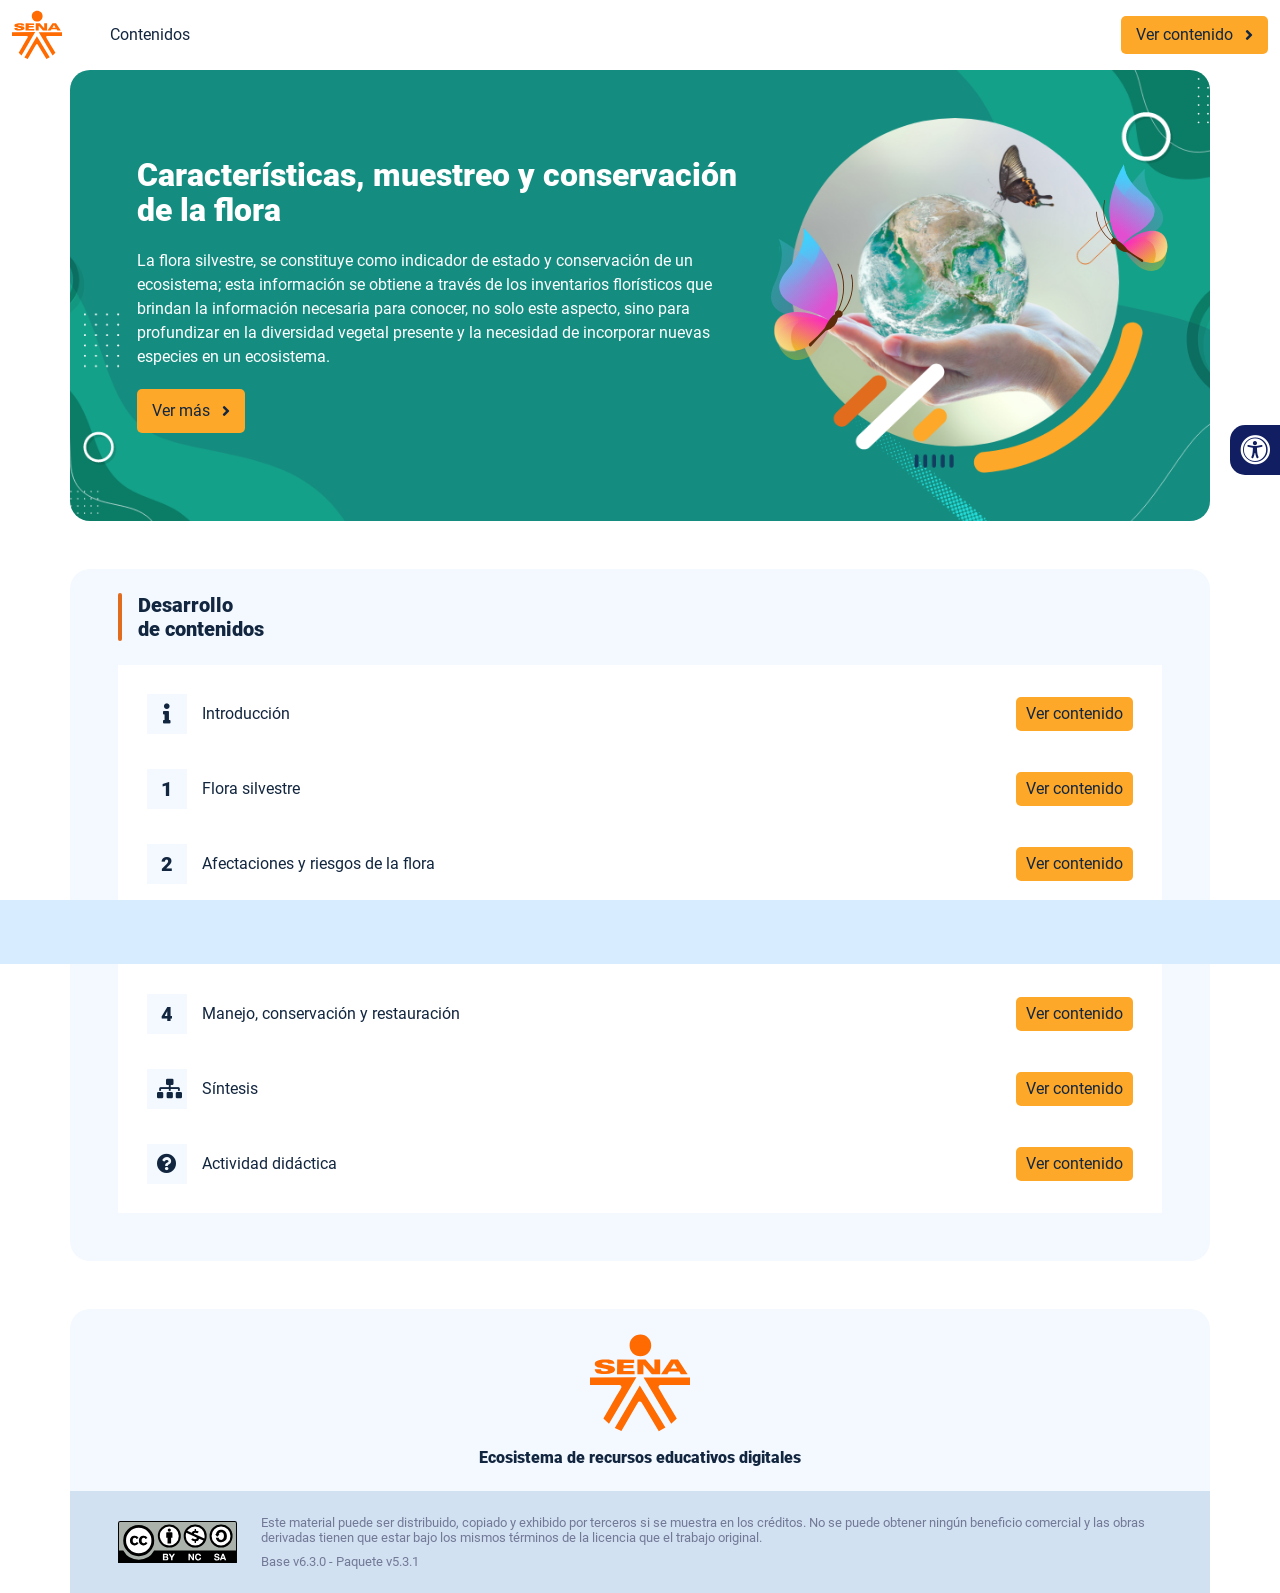
==== commit 98c32b3c: "new dist" ====
--- a/index.html
+++ b/index.html
@@ -1 +1 @@
-<!DOCTYPE html><html lang=""><head><meta charset="utf-8"><meta http-equiv="X-UA-Compatible" content="IE=edge"><meta name="viewport" content="width=device-width,initial-scale=1"><link rel="icon" href="favicon.ico"><title>Características, muestreo y conservación de la flora</title><link href="css/chunk-0c047e41.3babef71.css" rel="prefetch"><link href="css/chunk-25b302c8.3babef71.css" rel="prefetch"><link href="css/chunk-26fc7596.3babef71.css" rel="prefetch"><link href="css/chunk-2d2747e2.3babef71.css" rel="prefetch"><link href="css/chunk-32334cb6.3babef71.css" rel="prefetch"><link href="css/chunk-3c57cd7b.3babef71.css" rel="prefetch"><link href="css/chunk-4f2d402a.3babef71.css" rel="prefetch"><link href="css/chunk-4fde0a08.fef54ca8.css" rel="prefetch"><link href="css/chunk-515a8379.6f6ed4a3.css" rel="prefetch"><link href="css/chunk-59974754.8982820a.css" rel="prefetch"><link href="css/chunk-6e1e538a.3ba0a060.css" rel="prefetch"><link href="css/chunk-766a929b.4b46c8f9.css" rel="prefetch"><link href="css/chunk-f2df7d2c.3babef71.css" rel="prefetch"><link href="css/comple.a6a949af.css" rel="prefetch"><link href="css/creditos.e899525e.css" rel="prefetch"><link href="css/glosario.a3421aa8.css" rel="prefetch"><link href="css/referencias.355cf04f.css" rel="prefetch"><link href="js/actividad.19a2ac74.js" rel="prefetch"><link href="js/chunk-0206bfa0.e01dff4b.js" rel="prefetch"><link href="js/chunk-0c047e41.5bc9df0b.js" rel="prefetch"><link href="js/chunk-13a6037e.ea2bf203.js" rel="prefetch"><link href="js/chunk-18f95272.03d96f9f.js" rel="prefetch"><link href="js/chunk-25b302c8.d5355c34.js" rel="prefetch"><link href="js/chunk-26fc7596.d7ee9935.js" rel="prefetch"><link href="js/chunk-2c06842c.46050f75.js" rel="prefetch"><link href="js/chunk-2d0e96ec.2377e9ca.js" rel="prefetch"><link href="js/chunk-2d208d90.c8165931.js" rel="prefetch"><link href="js/chunk-2d21d0e2.21c258c1.js" rel="prefetch"><link href="js/chunk-2d22c123.f6a29828.js" rel="prefetch"><link href="js/chunk-2d2747e2.5a4e0d28.js" rel="prefetch"><link href="js/chunk-2e80bb9a.c70ff5ea.js" rel="prefetch"><link href="js/chunk-319206de.9386d0e7.js" rel="prefetch"><link href="js/chunk-32334cb6.c091cbe2.js" rel="prefetch"><link href="js/chunk-3c57cd7b.b2b04ffd.js" rel="prefetch"><link href="js/chunk-3d6834f6.01b43bc6.js" rel="prefetch"><link href="js/chunk-4cdd78c0.948b506f.js" rel="prefetch"><link href="js/chunk-4f2d402a.bbb6bb2b.js" rel="prefetch"><link href="js/chunk-4fde0a08.5d9e5f3f.js" rel="prefetch"><link href="js/chunk-515a8379.2dc8f712.js" rel="prefetch"><link href="js/chunk-53ccb27e.75d1ee0d.js" rel="prefetch"><link href="js/chunk-55d286b8.6978c344.js" rel="prefetch"><link href="js/chunk-59974754.37e860fa.js" rel="prefetch"><link href="js/chunk-6e1e538a.f041111e.js" rel="prefetch"><link href="js/chunk-766a929b.2440b091.js" rel="prefetch"><link href="js/chunk-c796899c.8b568d4a.js" rel="prefetch"><link href="js/chunk-e8a7823a.bc52829f.js" rel="prefetch"><link href="js/chunk-f2df7d2c.7a699927.js" rel="prefetch"><link href="js/chunk-fde47172.faf33f13.js" rel="prefetch"><link href="js/comple.4e44af3d.js" rel="prefetch"><link href="js/creditos.0366c503.js" rel="prefetch"><link href="js/glosario.e186d21e.js" rel="prefetch"><link href="js/intro.4dd2474c.js" rel="prefetch"><link href="js/referencias.87117ae5.js" rel="prefetch"><link href="js/sintesis.a4d670b1.js" rel="prefetch"><link href="js/tema1.6244a646.js" rel="prefetch"><link href="js/tema2.9135889f.js" rel="prefetch"><link href="js/tema3.c26c5cd5.js" rel="prefetch"><link href="js/tema4.8ffe732b.js" rel="prefetch"><link href="css/app.05d24b71.css" rel="preload" as="style"><link href="css/chunk-vendors.7fe4ebef.css" rel="preload" as="style"><link href="js/app.1c810acb.js" rel="preload" as="script"><link href="js/chunk-vendors.f29fc331.js" rel="preload" as="script"><link href="css/chunk-vendors.7fe4ebef.css" rel="stylesheet"><link href="css/app.05d24b71.css" rel="stylesheet"></head><body><noscript><strong>We're sorry but Características, muestreo y conservación de la flora doesn't work properly without JavaScript enabled. Please enable it to continue.</strong></noscript><div id="app"></div><script src="js/chunk-vendors.f29fc331.js"></script><script src="js/app.1c810acb.js"></script></body></html>+<!DOCTYPE html><html lang=""><head><meta charset="utf-8"><meta http-equiv="X-UA-Compatible" content="IE=edge"><meta name="viewport" content="width=device-width,initial-scale=1"><link rel="icon" href="favicon.ico"><title>Características, muestreo y conservación de la flora</title><link href="css/chunk-0c047e41.3babef71.css" rel="prefetch"><link href="css/chunk-25b302c8.3babef71.css" rel="prefetch"><link href="css/chunk-26fc7596.3babef71.css" rel="prefetch"><link href="css/chunk-2d2747e2.3babef71.css" rel="prefetch"><link href="css/chunk-32334cb6.3babef71.css" rel="prefetch"><link href="css/chunk-3c57cd7b.3babef71.css" rel="prefetch"><link href="css/chunk-4f2d402a.3babef71.css" rel="prefetch"><link href="css/chunk-4fde0a08.fef54ca8.css" rel="prefetch"><link href="css/chunk-515a8379.6f6ed4a3.css" rel="prefetch"><link href="css/chunk-59974754.8982820a.css" rel="prefetch"><link href="css/chunk-6e1e538a.3ba0a060.css" rel="prefetch"><link href="css/chunk-766a929b.4b46c8f9.css" rel="prefetch"><link href="css/chunk-f2df7d2c.3babef71.css" rel="prefetch"><link href="css/comple.a6a949af.css" rel="prefetch"><link href="css/creditos.e899525e.css" rel="prefetch"><link href="css/glosario.a3421aa8.css" rel="prefetch"><link href="css/referencias.355cf04f.css" rel="prefetch"><link href="js/actividad.cd0efebb.js" rel="prefetch"><link href="js/chunk-0206bfa0.e01dff4b.js" rel="prefetch"><link href="js/chunk-0c047e41.5bc9df0b.js" rel="prefetch"><link href="js/chunk-13a6037e.ea2bf203.js" rel="prefetch"><link href="js/chunk-18f95272.03d96f9f.js" rel="prefetch"><link href="js/chunk-25b302c8.d5355c34.js" rel="prefetch"><link href="js/chunk-26fc7596.d7ee9935.js" rel="prefetch"><link href="js/chunk-2c06842c.46050f75.js" rel="prefetch"><link href="js/chunk-2d0e96ec.2377e9ca.js" rel="prefetch"><link href="js/chunk-2d208d90.c8165931.js" rel="prefetch"><link href="js/chunk-2d21d0e2.21c258c1.js" rel="prefetch"><link href="js/chunk-2d22c123.f6a29828.js" rel="prefetch"><link href="js/chunk-2d2747e2.5a4e0d28.js" rel="prefetch"><link href="js/chunk-2e80bb9a.c70ff5ea.js" rel="prefetch"><link href="js/chunk-319206de.9386d0e7.js" rel="prefetch"><link href="js/chunk-32334cb6.c091cbe2.js" rel="prefetch"><link href="js/chunk-3c57cd7b.b2b04ffd.js" rel="prefetch"><link href="js/chunk-3d6834f6.01b43bc6.js" rel="prefetch"><link href="js/chunk-4cdd78c0.948b506f.js" rel="prefetch"><link href="js/chunk-4f2d402a.bbb6bb2b.js" rel="prefetch"><link href="js/chunk-4fde0a08.5d9e5f3f.js" rel="prefetch"><link href="js/chunk-515a8379.2dc8f712.js" rel="prefetch"><link href="js/chunk-53ccb27e.75d1ee0d.js" rel="prefetch"><link href="js/chunk-55d286b8.6978c344.js" rel="prefetch"><link href="js/chunk-59974754.37e860fa.js" rel="prefetch"><link href="js/chunk-6e1e538a.f041111e.js" rel="prefetch"><link href="js/chunk-766a929b.2440b091.js" rel="prefetch"><link href="js/chunk-c796899c.8b568d4a.js" rel="prefetch"><link href="js/chunk-e8a7823a.bc52829f.js" rel="prefetch"><link href="js/chunk-f2df7d2c.7a699927.js" rel="prefetch"><link href="js/chunk-fde47172.faf33f13.js" rel="prefetch"><link href="js/comple.4e44af3d.js" rel="prefetch"><link href="js/creditos.0366c503.js" rel="prefetch"><link href="js/glosario.e186d21e.js" rel="prefetch"><link href="js/intro.2243126a.js" rel="prefetch"><link href="js/referencias.87117ae5.js" rel="prefetch"><link href="js/sintesis.449408c8.js" rel="prefetch"><link href="js/tema1.cbc75a9a.js" rel="prefetch"><link href="js/tema2.44a27421.js" rel="prefetch"><link href="js/tema3.c70fc430.js" rel="prefetch"><link href="js/tema4.bc83ccd4.js" rel="prefetch"><link href="css/app.a3544b82.css" rel="preload" as="style"><link href="css/chunk-vendors.7fe4ebef.css" rel="preload" as="style"><link href="js/app.a75e2b84.js" rel="preload" as="script"><link href="js/chunk-vendors.f29fc331.js" rel="preload" as="script"><link href="css/chunk-vendors.7fe4ebef.css" rel="stylesheet"><link href="css/app.a3544b82.css" rel="stylesheet"></head><body><noscript><strong>We're sorry but Características, muestreo y conservación de la flora doesn't work properly without JavaScript enabled. Please enable it to continue.</strong></noscript><div id="app"></div><script src="js/chunk-vendors.f29fc331.js"></script><script src="js/app.a75e2b84.js"></script></body></html>
--- a/css/app.a3544b82.css
+++ b/css/app.a3544b82.css
@@ -0,0 +1 @@
+*{box-sizing:inherit}:after,:before{box-sizing:inherit}html{height:100%;line-height:1.15;box-sizing:border-box;-webkit-font-smoothing:antialiased;-moz-osx-font-smoothing:grayscale;-webkit-text-size-adjust:100%;-ms-text-size-adjust:100%;text-rendering:optimizeLegibility}a,abbr,acronym,address,applet,article,aside,audio,b,big,blockquote,body,canvas,caption,center,cite,code,dd,del,details,dfn,div,dl,dt,em,embed,fieldset,figcaption,figure,footer,form,h1,h2,h3,h4,h5,h6,header,hgroup,html,i,iframe,img,ins,kbd,label,legend,li,mark,menu,nav,object,ol,output,p,pre,q,ruby,s,samp,section,small,span,strike,strong,sub,summary,sup,table,tbody,td,tfoot,th,thead,time,tr,tt,u,ul,var,video{margin:0;padding:0;border:0;outline:0;background:transparent;vertical-align:baseline}article,aside,details,figcaption,figure,footer,header,main,menu,nav,section,summary{display:block}[hidden],template{display:none}hr{box-sizing:content-box;height:0;border-bottom:1px solid #e8e8e8;border-left:0;border-right:0;border-top:0;margin:1.5em 0;overflow:visible}[hidden]{display:none}a{font-family:Roboto,sans-serif;font-size:1em;font-weight:400;text-decoration:none;color:#12263f;background-color:transparent;transition:all .15s ease-in-out;-webkit-text-decoration-skip:objects}a:active,a:hover{outline-width:0}a:active,a:focus,a:hover{color:#000}[type=button],[type=reset],[type=submit],button{-moz-appearance:none;appearance:none;cursor:pointer;display:inline-block;vertical-align:middle;border:0;border-radius:5px;color:#12263f;background-color:#fda829;font-family:Roboto,sans-serif;font-weight:400;font-size:1em;-webkit-font-smoothing:antialiased;line-height:1em;white-space:nowrap;text-decoration:none;text-transform:none;padding:.75em 1.5em;margin:0;-moz-user-select:none;user-select:none;overflow:visible;transition:background-color .15s ease-in-out}[type=button]:focus,[type=button]:hover,[type=reset]:focus,[type=reset]:hover,[type=submit]:focus,[type=submit]:hover,button:focus,button:hover{background-color:#fda829;color:#12263f}[type=button]:disabled,[type=reset]:disabled,[type=submit]:disabled,button:disabled{cursor:not-allowed;opacity:.5}[type=button]:disabled:hover,[type=reset]:disabled:hover,[type=submit]:disabled:hover,button:disabled:hover{background-color:#fda829}input,select,textarea{margin:0;display:block;font-family:Roboto,sans-serif;font-size:16px}input{overflow:visible}[type=color],[type=date],[type=datetime-local],[type=datetime],[type=email],[type=month],[type=number],[type=password],[type=search],[type=tel],[type=text],[type=time],[type=url],[type=week],input:not([type]),select,select[multiple],textarea{background-color:#fff;border:1px solid #e8e8e8;border-radius:5px;box-shadow:inset 0 1px 3px rgba(0,0,0,.06);box-sizing:inherit;margin-bottom:.75em;padding:.5em;transition:border-color .15s ease-in-out;width:100%}[type=color]:hover,[type=date]:hover,[type=datetime-local]:hover,[type=datetime]:hover,[type=email]:hover,[type=month]:hover,[type=number]:hover,[type=password]:hover,[type=search]:hover,[type=tel]:hover,[type=text]:hover,[type=time]:hover,[type=url]:hover,[type=week]:hover,input:not([type]):hover,select:hover,select[multiple]:hover,textarea:hover{border-color:shade(#e8e8e8,20%)}[type=color]:focus,[type=date]:focus,[type=datetime-local]:focus,[type=datetime]:focus,[type=email]:focus,[type=month]:focus,[type=number]:focus,[type=password]:focus,[type=search]:focus,[type=tel]:focus,[type=text]:focus,[type=time]:focus,[type=url]:focus,[type=week]:focus,input:not([type]):focus,select:focus,select[multiple]:focus,textarea:focus{border-color:#e26c1e;box-shadow:inset 0 1px 3px rgba(0,0,0,.06),0 0 5px rgba(17,119,108,.7);outline:none}[type=color]:disabled,[type=date]:disabled,[type=datetime-local]:disabled,[type=datetime]:disabled,[type=email]:disabled,[type=month]:disabled,[type=number]:disabled,[type=password]:disabled,[type=search]:disabled,[type=tel]:disabled,[type=text]:disabled,[type=time]:disabled,[type=url]:disabled,[type=week]:disabled,input:not([type]):disabled,select:disabled,select[multiple]:disabled,textarea:disabled{background-color:shade(#fff,5%);cursor:not-allowed}[type=color]:disabled:hover,[type=date]:disabled:hover,[type=datetime-local]:disabled:hover,[type=datetime]:disabled:hover,[type=email]:disabled:hover,[type=month]:disabled:hover,[type=number]:disabled:hover,[type=password]:disabled:hover,[type=search]:disabled:hover,[type=tel]:disabled:hover,[type=text]:disabled:hover,[type=time]:disabled:hover,[type=url]:disabled:hover,[type=week]:disabled:hover,input:not([type]):disabled:hover,select:disabled:hover,select[multiple]:disabled:hover,textarea:disabled:hover{border:1px solid #e8e8e8}select{text-transform:none;max-width:100%;border-radius:5px}::-webkit-file-upload-button{background-color:#fda829;border:none;cursor:pointer;color:#12263f;border-radius:5px;padding:.75em 1.5em}::-webkit-file-upload-button:hover{background-color:#fda829}optgroup{font-weight:700}fieldset{border:1px solid #e8e8e8;background-color:transparent;padding:1.5em;-webkit-margin-start:0;-webkit-margin-end:0;-webkit-padding-before:1.5em;-webkit-padding-start:1.5em;-webkit-padding-end:1.5em;-webkit-padding-after:1.5em}legend{box-sizing:border-box;color:inherit;display:table;max-width:100%;padding:0;white-space:normal;font-weight:600;-webkit-padding-start:0;-webkit-padding-end:0}label,legend{margin-bottom:.375em}label{display:block;font-size:1em;font-family:Roboto,sans-serif;font-weight:900}textarea{overflow:auto;resize:vertical}[type=checkbox],[type=radio]{box-sizing:border-box;padding:0;display:inline;margin-right:.375em}[type=number]::-webkit-inner-spin-button,[type=number]::-webkit-outer-spin-button{height:auto}[type=search]{-webkit-appearance:textfield;outline-offset:-2px}[type=search]::-webkit-search-cancel-button,[type=search]::-webkit-search-decoration{-webkit-appearance:none;-moz-appearance:none}::-moz-placeholder{color:#999}::placeholder{color:#999}::-webkit-file-upload-button{-webkit-appearance:button;-moz-appearance:button;font:inherit}[type=file]{margin-bottom:.75em;width:100%}[type=button],[type=reset],[type=submit],button{-webkit-appearance:button}[type=button]::-moz-focus-inner,[type=reset]::-moz-focus-inner,[type=submit]::-moz-focus-inner,button::-moz-focus-inner{border-style:none;padding:0}[type=button]:-moz-focusring,[type=reset]:-moz-focusring,[type=submit]:-moz-focusring,button:-moz-focusring{outline:1px dotted ButtonText}progress{vertical-align:baseline}ol,ul{list-style:none;margin-bottom:1em}dt{font-weight:700}figure,img,picture,svg{margin:0;width:100%;max-width:100%}figcaption{display:block;background-color:#e8e8e8;padding:.75em 1.5em;font-size:.8em;font-weight:700}img,svg{display:block;border-style:none}svg:not(:root){overflow:hidden}audio,canvas,progress,video{display:inline-block}audio:not([controls]){display:none;height:0}template{display:none}table{border-collapse:collapse;border-spacing:0;table-layout:fixed;width:100%}td,th,tr{vertical-align:middle}td,th{border:1px solid #e8e8e8;padding:.75em}th{font-size:.875em;line-height:1.2}td{line-height:1.5}body{font-size:16px;font-weight:400;line-height:1.5}body,h1,h2,h3,h4,h5,h6{color:#12263f;font-family:Roboto,sans-serif}h1,h2,h3,h4,h5,h6{font-weight:900;line-height:1.2;margin:0 0 .75em}h1{font-size:2em}h2{font-size:1.5em}h3{font-size:1.25em}h4{font-size:1.125em}h5{font-size:1em}h6{font-size:.875em}p{font-family:Roboto,sans-serif;font-size:1em;font-weight:400;line-height:1.5;color:#12263f;margin-bottom:1em}b,strong{font-weight:700}dfn,em,i{font-style:italic}br{line-height:2em}u{text-decoration:underline}code,kbd,pre,samp{color:#727997;font-family:Lucida Console,Courier New,monospace;font-size:1em}sub,sup{font-size:75%;line-height:0;position:relative;vertical-align:baseline}sub{bottom:-.25em}sup{top:-.5em}small{font-size:80%}mark{background-color:#ffeb3b;color:#000}abbr[title]{border-bottom:none;text-decoration:underline;text-decoration:underline dotted}blockquote,q{quotes:none}::selection{background:#2196f3!important;color:#fff!important;text-shadow:none}::-moz-selection{background:#2196f3!important;color:#fff!important;text-shadow:none}img::selection{background:transparent}img::-moz-selection{background:transparent}body{-webkit-tap-highlight-color:#2196F3!important}details,menu{display:block}summary{display:list-item}@media print{*{background:transparent!important;color:#000!important;box-shadow:none!important;text-shadow:none!important}:after,:before,:first-letter,:first-line{background:transparent!important;color:#000!important;box-shadow:none!important;text-shadow:none!important}a,a:visited{text-decoration:underline}a[href]:after{content:" (" attr(href) ")"}a abbr[title]:after{content:" (" attr(title) ")"}a[href^="#"]:after,a[href^="javascript:"]:after{content:""}blockquote,pre{border:1px solid #999;page-break-inside:avoid}thead{display:table-header-group}img,tr{page-break-inside:avoid}img{max-width:100%!important}h2,h3,p{orphans:3;widows:3}h2,h3{page-break-after:avoid}}[data-aos][data-aos][data-aos-duration="50"],body[data-aos-duration="50"] [data-aos]{transition-duration:50ms}[data-aos][data-aos][data-aos-delay="50"],body[data-aos-delay="50"] [data-aos]{transition-delay:0s}[data-aos][data-aos][data-aos-delay="50"].aos-animate,body[data-aos-delay="50"] [data-aos].aos-animate{transition-delay:50ms}[data-aos][data-aos][data-aos-duration="100"],body[data-aos-duration="100"] [data-aos]{transition-duration:.1s}[data-aos][data-aos][data-aos-delay="100"],body[data-aos-delay="100"] [data-aos]{transition-delay:0s}[data-aos][data-aos][data-aos-delay="100"].aos-animate,body[data-aos-delay="100"] [data-aos].aos-animate{transition-delay:.1s}[data-aos][data-aos][data-aos-duration="150"],body[data-aos-duration="150"] [data-aos]{transition-duration:.15s}[data-aos][data-aos][data-aos-delay="150"],body[data-aos-delay="150"] [data-aos]{transition-delay:0s}[data-aos][data-aos][data-aos-delay="150"].aos-animate,body[data-aos-delay="150"] [data-aos].aos-animate{transition-delay:.15s}[data-aos][data-aos][data-aos-duration="200"],body[data-aos-duration="200"] [data-aos]{transition-duration:.2s}[data-aos][data-aos][data-aos-delay="200"],body[data-aos-delay="200"] [data-aos]{transition-delay:0s}[data-aos][data-aos][data-aos-delay="200"].aos-animate,body[data-aos-delay="200"] [data-aos].aos-animate{transition-delay:.2s}[data-aos][data-aos][data-aos-duration="250"],body[data-aos-duration="250"] [data-aos]{transition-duration:.25s}[data-aos][data-aos][data-aos-delay="250"],body[data-aos-delay="250"] [data-aos]{transition-delay:0s}[data-aos][data-aos][data-aos-delay="250"].aos-animate,body[data-aos-delay="250"] [data-aos].aos-animate{transition-delay:.25s}[data-aos][data-aos][data-aos-duration="300"],body[data-aos-duration="300"] [data-aos]{transition-duration:.3s}[data-aos][data-aos][data-aos-delay="300"],body[data-aos-delay="300"] [data-aos]{transition-delay:0s}[data-aos][data-aos][data-aos-delay="300"].aos-animate,body[data-aos-delay="300"] [data-aos].aos-animate{transition-delay:.3s}[data-aos][data-aos][data-aos-duration="350"],body[data-aos-duration="350"] [data-aos]{transition-duration:.35s}[data-aos][data-aos][data-aos-delay="350"],body[data-aos-delay="350"] [data-aos]{transition-delay:0s}[data-aos][data-aos][data-aos-delay="350"].aos-animate,body[data-aos-delay="350"] [data-aos].aos-animate{transition-delay:.35s}[data-aos][data-aos][data-aos-duration="400"],body[data-aos-duration="400"] [data-aos]{transition-duration:.4s}[data-aos][data-aos][data-aos-delay="400"],body[data-aos-delay="400"] [data-aos]{transition-delay:0s}[data-aos][data-aos][data-aos-delay="400"].aos-animate,body[data-aos-delay="400"] [data-aos].aos-animate{transition-delay:.4s}[data-aos][data-aos][data-aos-duration="450"],body[data-aos-duration="450"] [data-aos]{transition-duration:.45s}[data-aos][data-aos][data-aos-delay="450"],body[data-aos-delay="450"] [data-aos]{transition-delay:0s}[data-aos][data-aos][data-aos-delay="450"].aos-animate,body[data-aos-delay="450"] [data-aos].aos-animate{transition-delay:.45s}[data-aos][data-aos][data-aos-duration="500"],body[data-aos-duration="500"] [data-aos]{transition-duration:.5s}[data-aos][data-aos][data-aos-delay="500"],body[data-aos-delay="500"] [data-aos]{transition-delay:0s}[data-aos][data-aos][data-aos-delay="500"].aos-animate,body[data-aos-delay="500"] [data-aos].aos-animate{transition-delay:.5s}[data-aos][data-aos][data-aos-duration="550"],body[data-aos-duration="550"] [data-aos]{transition-duration:.55s}[data-aos][data-aos][data-aos-delay="550"],body[data-aos-delay="550"] [data-aos]{transition-delay:0s}[data-aos][data-aos][data-aos-delay="550"].aos-animate,body[data-aos-delay="550"] [data-aos].aos-animate{transition-delay:.55s}[data-aos][data-aos][data-aos-duration="600"],body[data-aos-duration="600"] [data-aos]{transition-duration:.6s}[data-aos][data-aos][data-aos-delay="600"],body[data-aos-delay="600"] [data-aos]{transition-delay:0s}[data-aos][data-aos][data-aos-delay="600"].aos-animate,body[data-aos-delay="600"] [data-aos].aos-animate{transition-delay:.6s}[data-aos][data-aos][data-aos-duration="650"],body[data-aos-duration="650"] [data-aos]{transition-duration:.65s}[data-aos][data-aos][data-aos-delay="650"],body[data-aos-delay="650"] [data-aos]{transition-delay:0s}[data-aos][data-aos][data-aos-delay="650"].aos-animate,body[data-aos-delay="650"] [data-aos].aos-animate{transition-delay:.65s}[data-aos][data-aos][data-aos-duration="700"],body[data-aos-duration="700"] [data-aos]{transition-duration:.7s}[data-aos][data-aos][data-aos-delay="700"],body[data-aos-delay="700"] [data-aos]{transition-delay:0s}[data-aos][data-aos][data-aos-delay="700"].aos-animate,body[data-aos-delay="700"] [data-aos].aos-animate{transition-delay:.7s}[data-aos][data-aos][data-aos-duration="750"],body[data-aos-duration="750"] [data-aos]{transition-duration:.75s}[data-aos][data-aos][data-aos-delay="750"],body[data-aos-delay="750"] [data-aos]{transition-delay:0s}[data-aos][data-aos][data-aos-delay="750"].aos-animate,body[data-aos-delay="750"] [data-aos].aos-animate{transition-delay:.75s}[data-aos][data-aos][data-aos-duration="800"],body[data-aos-duration="800"] [data-aos]{transition-duration:.8s}[data-aos][data-aos][data-aos-delay="800"],body[data-aos-delay="800"] [data-aos]{transition-delay:0s}[data-aos][data-aos][data-aos-delay="800"].aos-animate,body[data-aos-delay="800"] [data-aos].aos-animate{transition-delay:.8s}[data-aos][data-aos][data-aos-duration="850"],body[data-aos-duration="850"] [data-aos]{transition-duration:.85s}[data-aos][data-aos][data-aos-delay="850"],body[data-aos-delay="850"] [data-aos]{transition-delay:0s}[data-aos][data-aos][data-aos-delay="850"].aos-animate,body[data-aos-delay="850"] [data-aos].aos-animate{transition-delay:.85s}[data-aos][data-aos][data-aos-duration="900"],body[data-aos-duration="900"] [data-aos]{transition-duration:.9s}[data-aos][data-aos][data-aos-delay="900"],body[data-aos-delay="900"] [data-aos]{transition-delay:0s}[data-aos][data-aos][data-aos-delay="900"].aos-animate,body[data-aos-delay="900"] [data-aos].aos-animate{transition-delay:.9s}[data-aos][data-aos][data-aos-duration="950"],body[data-aos-duration="950"] [data-aos]{transition-duration:.95s}[data-aos][data-aos][data-aos-delay="950"],body[data-aos-delay="950"] [data-aos]{transition-delay:0s}[data-aos][data-aos][data-aos-delay="950"].aos-animate,body[data-aos-delay="950"] [data-aos].aos-animate{transition-delay:.95s}[data-aos][data-aos][data-aos-duration="1000"],body[data-aos-duration="1000"] [data-aos]{transition-duration:1s}[data-aos][data-aos][data-aos-delay="1000"],body[data-aos-delay="1000"] [data-aos]{transition-delay:0s}[data-aos][data-aos][data-aos-delay="1000"].aos-animate,body[data-aos-delay="1000"] [data-aos].aos-animate{transition-delay:1s}[data-aos][data-aos][data-aos-duration="1050"],body[data-aos-duration="1050"] [data-aos]{transition-duration:1.05s}[data-aos][data-aos][data-aos-delay="1050"],body[data-aos-delay="1050"] [data-aos]{transition-delay:0s}[data-aos][data-aos][data-aos-delay="1050"].aos-animate,body[data-aos-delay="1050"] [data-aos].aos-animate{transition-delay:1.05s}[data-aos][data-aos][data-aos-duration="1100"],body[data-aos-duration="1100"] [data-aos]{transition-duration:1.1s}[data-aos][data-aos][data-aos-delay="1100"],body[data-aos-delay="1100"] [data-aos]{transition-delay:0s}[data-aos][data-aos][data-aos-delay="1100"].aos-animate,body[data-aos-delay="1100"] [data-aos].aos-animate{transition-delay:1.1s}[data-aos][data-aos][data-aos-duration="1150"],body[data-aos-duration="1150"] [data-aos]{transition-duration:1.15s}[data-aos][data-aos][data-aos-delay="1150"],body[data-aos-delay="1150"] [data-aos]{transition-delay:0s}[data-aos][data-aos][data-aos-delay="1150"].aos-animate,body[data-aos-delay="1150"] [data-aos].aos-animate{transition-delay:1.15s}[data-aos][data-aos][data-aos-duration="1200"],body[data-aos-duration="1200"] [data-aos]{transition-duration:1.2s}[data-aos][data-aos][data-aos-delay="1200"],body[data-aos-delay="1200"] [data-aos]{transition-delay:0s}[data-aos][data-aos][data-aos-delay="1200"].aos-animate,body[data-aos-delay="1200"] [data-aos].aos-animate{transition-delay:1.2s}[data-aos][data-aos][data-aos-duration="1250"],body[data-aos-duration="1250"] [data-aos]{transition-duration:1.25s}[data-aos][data-aos][data-aos-delay="1250"],body[data-aos-delay="1250"] [data-aos]{transition-delay:0s}[data-aos][data-aos][data-aos-delay="1250"].aos-animate,body[data-aos-delay="1250"] [data-aos].aos-animate{transition-delay:1.25s}[data-aos][data-aos][data-aos-duration="1300"],body[data-aos-duration="1300"] [data-aos]{transition-duration:1.3s}[data-aos][data-aos][data-aos-delay="1300"],body[data-aos-delay="1300"] [data-aos]{transition-delay:0s}[data-aos][data-aos][data-aos-delay="1300"].aos-animate,body[data-aos-delay="1300"] [data-aos].aos-animate{transition-delay:1.3s}[data-aos][data-aos][data-aos-duration="1350"],body[data-aos-duration="1350"] [data-aos]{transition-duration:1.35s}[data-aos][data-aos][data-aos-delay="1350"],body[data-aos-delay="1350"] [data-aos]{transition-delay:0s}[data-aos][data-aos][data-aos-delay="1350"].aos-animate,body[data-aos-delay="1350"] [data-aos].aos-animate{transition-delay:1.35s}[data-aos][data-aos][data-aos-duration="1400"],body[data-aos-duration="1400"] [data-aos]{transition-duration:1.4s}[data-aos][data-aos][data-aos-delay="1400"],body[data-aos-delay="1400"] [data-aos]{transition-delay:0s}[data-aos][data-aos][data-aos-delay="1400"].aos-animate,body[data-aos-delay="1400"] [data-aos].aos-animate{transition-delay:1.4s}[data-aos][data-aos][data-aos-duration="1450"],body[data-aos-duration="1450"] [data-aos]{transition-duration:1.45s}[data-aos][data-aos][data-aos-delay="1450"],body[data-aos-delay="1450"] [data-aos]{transition-delay:0s}[data-aos][data-aos][data-aos-delay="1450"].aos-animate,body[data-aos-delay="1450"] [data-aos].aos-animate{transition-delay:1.45s}[data-aos][data-aos][data-aos-duration="1500"],body[data-aos-duration="1500"] [data-aos]{transition-duration:1.5s}[data-aos][data-aos][data-aos-delay="1500"],body[data-aos-delay="1500"] [data-aos]{transition-delay:0s}[data-aos][data-aos][data-aos-delay="1500"].aos-animate,body[data-aos-delay="1500"] [data-aos].aos-animate{transition-delay:1.5s}[data-aos][data-aos][data-aos-duration="1550"],body[data-aos-duration="1550"] [data-aos]{transition-duration:1.55s}[data-aos][data-aos][data-aos-delay="1550"],body[data-aos-delay="1550"] [data-aos]{transition-delay:0s}[data-aos][data-aos][data-aos-delay="1550"].aos-animate,body[data-aos-delay="1550"] [data-aos].aos-animate{transition-delay:1.55s}[data-aos][data-aos][data-aos-duration="1600"],body[data-aos-duration="1600"] [data-aos]{transition-duration:1.6s}[data-aos][data-aos][data-aos-delay="1600"],body[data-aos-delay="1600"] [data-aos]{transition-delay:0s}[data-aos][data-aos][data-aos-delay="1600"].aos-animate,body[data-aos-delay="1600"] [data-aos].aos-animate{transition-delay:1.6s}[data-aos][data-aos][data-aos-duration="1650"],body[data-aos-duration="1650"] [data-aos]{transition-duration:1.65s}[data-aos][data-aos][data-aos-delay="1650"],body[data-aos-delay="1650"] [data-aos]{transition-delay:0s}[data-aos][data-aos][data-aos-delay="1650"].aos-animate,body[data-aos-delay="1650"] [data-aos].aos-animate{transition-delay:1.65s}[data-aos][data-aos][data-aos-duration="1700"],body[data-aos-duration="1700"] [data-aos]{transition-duration:1.7s}[data-aos][data-aos][data-aos-delay="1700"],body[data-aos-delay="1700"] [data-aos]{transition-delay:0s}[data-aos][data-aos][data-aos-delay="1700"].aos-animate,body[data-aos-delay="1700"] [data-aos].aos-animate{transition-delay:1.7s}[data-aos][data-aos][data-aos-duration="1750"],body[data-aos-duration="1750"] [data-aos]{transition-duration:1.75s}[data-aos][data-aos][data-aos-delay="1750"],body[data-aos-delay="1750"] [data-aos]{transition-delay:0s}[data-aos][data-aos][data-aos-delay="1750"].aos-animate,body[data-aos-delay="1750"] [data-aos].aos-animate{transition-delay:1.75s}[data-aos][data-aos][data-aos-duration="1800"],body[data-aos-duration="1800"] [data-aos]{transition-duration:1.8s}[data-aos][data-aos][data-aos-delay="1800"],body[data-aos-delay="1800"] [data-aos]{transition-delay:0s}[data-aos][data-aos][data-aos-delay="1800"].aos-animate,body[data-aos-delay="1800"] [data-aos].aos-animate{transition-delay:1.8s}[data-aos][data-aos][data-aos-duration="1850"],body[data-aos-duration="1850"] [data-aos]{transition-duration:1.85s}[data-aos][data-aos][data-aos-delay="1850"],body[data-aos-delay="1850"] [data-aos]{transition-delay:0s}[data-aos][data-aos][data-aos-delay="1850"].aos-animate,body[data-aos-delay="1850"] [data-aos].aos-animate{transition-delay:1.85s}[data-aos][data-aos][data-aos-duration="1900"],body[data-aos-duration="1900"] [data-aos]{transition-duration:1.9s}[data-aos][data-aos][data-aos-delay="1900"],body[data-aos-delay="1900"] [data-aos]{transition-delay:0s}[data-aos][data-aos][data-aos-delay="1900"].aos-animate,body[data-aos-delay="1900"] [data-aos].aos-animate{transition-delay:1.9s}[data-aos][data-aos][data-aos-duration="1950"],body[data-aos-duration="1950"] [data-aos]{transition-duration:1.95s}[data-aos][data-aos][data-aos-delay="1950"],body[data-aos-delay="1950"] [data-aos]{transition-delay:0s}[data-aos][data-aos][data-aos-delay="1950"].aos-animate,body[data-aos-delay="1950"] [data-aos].aos-animate{transition-delay:1.95s}[data-aos][data-aos][data-aos-duration="2000"],body[data-aos-duration="2000"] [data-aos]{transition-duration:2s}[data-aos][data-aos][data-aos-delay="2000"],body[data-aos-delay="2000"] [data-aos]{transition-delay:0s}[data-aos][data-aos][data-aos-delay="2000"].aos-animate,body[data-aos-delay="2000"] [data-aos].aos-animate{transition-delay:2s}[data-aos][data-aos][data-aos-duration="2050"],body[data-aos-duration="2050"] [data-aos]{transition-duration:2.05s}[data-aos][data-aos][data-aos-delay="2050"],body[data-aos-delay="2050"] [data-aos]{transition-delay:0s}[data-aos][data-aos][data-aos-delay="2050"].aos-animate,body[data-aos-delay="2050"] [data-aos].aos-animate{transition-delay:2.05s}[data-aos][data-aos][data-aos-duration="2100"],body[data-aos-duration="2100"] [data-aos]{transition-duration:2.1s}[data-aos][data-aos][data-aos-delay="2100"],body[data-aos-delay="2100"] [data-aos]{transition-delay:0s}[data-aos][data-aos][data-aos-delay="2100"].aos-animate,body[data-aos-delay="2100"] [data-aos].aos-animate{transition-delay:2.1s}[data-aos][data-aos][data-aos-duration="2150"],body[data-aos-duration="2150"] [data-aos]{transition-duration:2.15s}[data-aos][data-aos][data-aos-delay="2150"],body[data-aos-delay="2150"] [data-aos]{transition-delay:0s}[data-aos][data-aos][data-aos-delay="2150"].aos-animate,body[data-aos-delay="2150"] [data-aos].aos-animate{transition-delay:2.15s}[data-aos][data-aos][data-aos-duration="2200"],body[data-aos-duration="2200"] [data-aos]{transition-duration:2.2s}[data-aos][data-aos][data-aos-delay="2200"],body[data-aos-delay="2200"] [data-aos]{transition-delay:0s}[data-aos][data-aos][data-aos-delay="2200"].aos-animate,body[data-aos-delay="2200"] [data-aos].aos-animate{transition-delay:2.2s}[data-aos][data-aos][data-aos-duration="2250"],body[data-aos-duration="2250"] [data-aos]{transition-duration:2.25s}[data-aos][data-aos][data-aos-delay="2250"],body[data-aos-delay="2250"] [data-aos]{transition-delay:0s}[data-aos][data-aos][data-aos-delay="2250"].aos-animate,body[data-aos-delay="2250"] [data-aos].aos-animate{transition-delay:2.25s}[data-aos][data-aos][data-aos-duration="2300"],body[data-aos-duration="2300"] [data-aos]{transition-duration:2.3s}[data-aos][data-aos][data-aos-delay="2300"],body[data-aos-delay="2300"] [data-aos]{transition-delay:0s}[data-aos][data-aos][data-aos-delay="2300"].aos-animate,body[data-aos-delay="2300"] [data-aos].aos-animate{transition-delay:2.3s}[data-aos][data-aos][data-aos-duration="2350"],body[data-aos-duration="2350"] [data-aos]{transition-duration:2.35s}[data-aos][data-aos][data-aos-delay="2350"],body[data-aos-delay="2350"] [data-aos]{transition-delay:0s}[data-aos][data-aos][data-aos-delay="2350"].aos-animate,body[data-aos-delay="2350"] [data-aos].aos-animate{transition-delay:2.35s}[data-aos][data-aos][data-aos-duration="2400"],body[data-aos-duration="2400"] [data-aos]{transition-duration:2.4s}[data-aos][data-aos][data-aos-delay="2400"],body[data-aos-delay="2400"] [data-aos]{transition-delay:0s}[data-aos][data-aos][data-aos-delay="2400"].aos-animate,body[data-aos-delay="2400"] [data-aos].aos-animate{transition-delay:2.4s}[data-aos][data-aos][data-aos-duration="2450"],body[data-aos-duration="2450"] [data-aos]{transition-duration:2.45s}[data-aos][data-aos][data-aos-delay="2450"],body[data-aos-delay="2450"] [data-aos]{transition-delay:0s}[data-aos][data-aos][data-aos-delay="2450"].aos-animate,body[data-aos-delay="2450"] [data-aos].aos-animate{transition-delay:2.45s}[data-aos][data-aos][data-aos-duration="2500"],body[data-aos-duration="2500"] [data-aos]{transition-duration:2.5s}[data-aos][data-aos][data-aos-delay="2500"],body[data-aos-delay="2500"] [data-aos]{transition-delay:0s}[data-aos][data-aos][data-aos-delay="2500"].aos-animate,body[data-aos-delay="2500"] [data-aos].aos-animate{transition-delay:2.5s}[data-aos][data-aos][data-aos-duration="2550"],body[data-aos-duration="2550"] [data-aos]{transition-duration:2.55s}[data-aos][data-aos][data-aos-delay="2550"],body[data-aos-delay="2550"] [data-aos]{transition-delay:0s}[data-aos][data-aos][data-aos-delay="2550"].aos-animate,body[data-aos-delay="2550"] [data-aos].aos-animate{transition-delay:2.55s}[data-aos][data-aos][data-aos-duration="2600"],body[data-aos-duration="2600"] [data-aos]{transition-duration:2.6s}[data-aos][data-aos][data-aos-delay="2600"],body[data-aos-delay="2600"] [data-aos]{transition-delay:0s}[data-aos][data-aos][data-aos-delay="2600"].aos-animate,body[data-aos-delay="2600"] [data-aos].aos-animate{transition-delay:2.6s}[data-aos][data-aos][data-aos-duration="2650"],body[data-aos-duration="2650"] [data-aos]{transition-duration:2.65s}[data-aos][data-aos][data-aos-delay="2650"],body[data-aos-delay="2650"] [data-aos]{transition-delay:0s}[data-aos][data-aos][data-aos-delay="2650"].aos-animate,body[data-aos-delay="2650"] [data-aos].aos-animate{transition-delay:2.65s}[data-aos][data-aos][data-aos-duration="2700"],body[data-aos-duration="2700"] [data-aos]{transition-duration:2.7s}[data-aos][data-aos][data-aos-delay="2700"],body[data-aos-delay="2700"] [data-aos]{transition-delay:0s}[data-aos][data-aos][data-aos-delay="2700"].aos-animate,body[data-aos-delay="2700"] [data-aos].aos-animate{transition-delay:2.7s}[data-aos][data-aos][data-aos-duration="2750"],body[data-aos-duration="2750"] [data-aos]{transition-duration:2.75s}[data-aos][data-aos][data-aos-delay="2750"],body[data-aos-delay="2750"] [data-aos]{transition-delay:0s}[data-aos][data-aos][data-aos-delay="2750"].aos-animate,body[data-aos-delay="2750"] [data-aos].aos-animate{transition-delay:2.75s}[data-aos][data-aos][data-aos-duration="2800"],body[data-aos-duration="2800"] [data-aos]{transition-duration:2.8s}[data-aos][data-aos][data-aos-delay="2800"],body[data-aos-delay="2800"] [data-aos]{transition-delay:0s}[data-aos][data-aos][data-aos-delay="2800"].aos-animate,body[data-aos-delay="2800"] [data-aos].aos-animate{transition-delay:2.8s}[data-aos][data-aos][data-aos-duration="2850"],body[data-aos-duration="2850"] [data-aos]{transition-duration:2.85s}[data-aos][data-aos][data-aos-delay="2850"],body[data-aos-delay="2850"] [data-aos]{transition-delay:0s}[data-aos][data-aos][data-aos-delay="2850"].aos-animate,body[data-aos-delay="2850"] [data-aos].aos-animate{transition-delay:2.85s}[data-aos][data-aos][data-aos-duration="2900"],body[data-aos-duration="2900"] [data-aos]{transition-duration:2.9s}[data-aos][data-aos][data-aos-delay="2900"],body[data-aos-delay="2900"] [data-aos]{transition-delay:0s}[data-aos][data-aos][data-aos-delay="2900"].aos-animate,body[data-aos-delay="2900"] [data-aos].aos-animate{transition-delay:2.9s}[data-aos][data-aos][data-aos-duration="2950"],body[data-aos-duration="2950"] [data-aos]{transition-duration:2.95s}[data-aos][data-aos][data-aos-delay="2950"],body[data-aos-delay="2950"] [data-aos]{transition-delay:0s}[data-aos][data-aos][data-aos-delay="2950"].aos-animate,body[data-aos-delay="2950"] [data-aos].aos-animate{transition-delay:2.95s}[data-aos][data-aos][data-aos-duration="3000"],body[data-aos-duration="3000"] [data-aos]{transition-duration:3s}[data-aos][data-aos][data-aos-delay="3000"],body[data-aos-delay="3000"] [data-aos]{transition-delay:0s}[data-aos][data-aos][data-aos-delay="3000"].aos-animate,body[data-aos-delay="3000"] [data-aos].aos-animate{transition-delay:3s}[data-aos]{pointer-events:none}[data-aos].aos-animate{pointer-events:auto}[data-aos][data-aos][data-aos-easing=linear],body[data-aos-easing=linear] [data-aos]{transition-timing-function:cubic-bezier(.25,.25,.75,.75)}[data-aos][data-aos][data-aos-easing=ease],body[data-aos-easing=ease] [data-aos]{transition-timing-function:ease}[data-aos][data-aos][data-aos-easing=ease-in],body[data-aos-easing=ease-in] [data-aos]{transition-timing-function:ease-in}[data-aos][data-aos][data-aos-easing=ease-out],body[data-aos-easing=ease-out] [data-aos]{transition-timing-function:ease-out}[data-aos][data-aos][data-aos-easing=ease-in-out],body[data-aos-easing=ease-in-out] [data-aos]{transition-timing-function:ease-in-out}[data-aos][data-aos][data-aos-easing=ease-in-back],body[data-aos-easing=ease-in-back] [data-aos]{transition-timing-function:cubic-bezier(.6,-.28,.735,.045)}[data-aos][data-aos][data-aos-easing=ease-out-back],body[data-aos-easing=ease-out-back] [data-aos]{transition-timing-function:cubic-bezier(.175,.885,.32,1.275)}[data-aos][data-aos][data-aos-easing=ease-in-out-back],body[data-aos-easing=ease-in-out-back] [data-aos]{transition-timing-function:cubic-bezier(.68,-.55,.265,1.55)}[data-aos][data-aos][data-aos-easing=ease-in-sine],body[data-aos-easing=ease-in-sine] [data-aos]{transition-timing-function:cubic-bezier(.47,0,.745,.715)}[data-aos][data-aos][data-aos-easing=ease-out-sine],body[data-aos-easing=ease-out-sine] [data-aos]{transition-timing-function:cubic-bezier(.39,.575,.565,1)}[data-aos][data-aos][data-aos-easing=ease-in-out-sine],body[data-aos-easing=ease-in-out-sine] [data-aos]{transition-timing-function:cubic-bezier(.445,.05,.55,.95)}[data-aos][data-aos][data-aos-easing=ease-in-quad],body[data-aos-easing=ease-in-quad] [data-aos]{transition-timing-function:cubic-bezier(.55,.085,.68,.53)}[data-aos][data-aos][data-aos-easing=ease-out-quad],body[data-aos-easing=ease-out-quad] [data-aos]{transition-timing-function:cubic-bezier(.25,.46,.45,.94)}[data-aos][data-aos][data-aos-easing=ease-in-out-quad],body[data-aos-easing=ease-in-out-quad] [data-aos]{transition-timing-function:cubic-bezier(.455,.03,.515,.955)}[data-aos][data-aos][data-aos-easing=ease-in-cubic],body[data-aos-easing=ease-in-cubic] [data-aos]{transition-timing-function:cubic-bezier(.55,.085,.68,.53)}[data-aos][data-aos][data-aos-easing=ease-out-cubic],body[data-aos-easing=ease-out-cubic] [data-aos]{transition-timing-function:cubic-bezier(.25,.46,.45,.94)}[data-aos][data-aos][data-aos-easing=ease-in-out-cubic],body[data-aos-easing=ease-in-out-cubic] [data-aos]{transition-timing-function:cubic-bezier(.455,.03,.515,.955)}[data-aos][data-aos][data-aos-easing=ease-in-quart],body[data-aos-easing=ease-in-quart] [data-aos]{transition-timing-function:cubic-bezier(.55,.085,.68,.53)}[data-aos][data-aos][data-aos-easing=ease-out-quart],body[data-aos-easing=ease-out-quart] [data-aos]{transition-timing-function:cubic-bezier(.25,.46,.45,.94)}[data-aos][data-aos][data-aos-easing=ease-in-out-quart],body[data-aos-easing=ease-in-out-quart] [data-aos]{transition-timing-function:cubic-bezier(.455,.03,.515,.955)}@media screen{html:not(.no-js) [data-aos^=fade][data-aos^=fade]{opacity:0;transition-property:opacity,transform}html:not(.no-js) [data-aos^=fade][data-aos^=fade].aos-animate{opacity:1;transform:none}html:not(.no-js) [data-aos=fade-up]{transform:translate3d(0,100px,0)}html:not(.no-js) [data-aos=fade-down]{transform:translate3d(0,-100px,0)}html:not(.no-js) [data-aos=fade-right]{transform:translate3d(-100px,0,0)}html:not(.no-js) [data-aos=fade-left]{transform:translate3d(100px,0,0)}html:not(.no-js) [data-aos=fade-up-right]{transform:translate3d(-100px,100px,0)}html:not(.no-js) [data-aos=fade-up-left]{transform:translate3d(100px,100px,0)}html:not(.no-js) [data-aos=fade-down-right]{transform:translate3d(-100px,-100px,0)}html:not(.no-js) [data-aos=fade-down-left]{transform:translate3d(100px,-100px,0)}html:not(.no-js) [data-aos^=zoom][data-aos^=zoom]{opacity:0;transition-property:opacity,transform}html:not(.no-js) [data-aos^=zoom][data-aos^=zoom].aos-animate{opacity:1;transform:translateZ(0) scale(1)}html:not(.no-js) [data-aos=zoom-in]{transform:scale(.6)}html:not(.no-js) [data-aos=zoom-in-up]{transform:translate3d(0,100px,0) scale(.6)}html:not(.no-js) [data-aos=zoom-in-down]{transform:translate3d(0,-100px,0) scale(.6)}html:not(.no-js) [data-aos=zoom-in-right]{transform:translate3d(-100px,0,0) scale(.6)}html:not(.no-js) [data-aos=zoom-in-left]{transform:translate3d(100px,0,0) scale(.6)}html:not(.no-js) [data-aos=zoom-out]{transform:scale(1.2)}html:not(.no-js) [data-aos=zoom-out-up]{transform:translate3d(0,100px,0) scale(1.2)}html:not(.no-js) [data-aos=zoom-out-down]{transform:translate3d(0,-100px,0) scale(1.2)}html:not(.no-js) [data-aos=zoom-out-right]{transform:translate3d(-100px,0,0) scale(1.2)}html:not(.no-js) [data-aos=zoom-out-left]{transform:translate3d(100px,0,0) scale(1.2)}html:not(.no-js) [data-aos^=flip][data-aos^=flip]{backface-visibility:hidden;transition-property:transform}html:not(.no-js) [data-aos=flip-left]{transform:perspective(2500px) rotateY(-100deg)}html:not(.no-js) [data-aos=flip-left].aos-animate{transform:perspective(2500px) rotateY(0)}html:not(.no-js) [data-aos=flip-right]{transform:perspective(2500px) rotateY(100deg)}html:not(.no-js) [data-aos=flip-right].aos-animate{transform:perspective(2500px) rotateY(0)}html:not(.no-js) [data-aos=flip-up]{transform:perspective(2500px) rotateX(-100deg)}html:not(.no-js) [data-aos=flip-up].aos-animate{transform:perspective(2500px) rotateX(0)}html:not(.no-js) [data-aos=flip-down]{transform:perspective(2500px) rotateX(100deg)}html:not(.no-js) [data-aos=flip-down].aos-animate{transform:perspective(2500px) rotateX(0)}}.actividad{background-color:#f2f2f2}.acordion{position:relative}.acordion__header{display:flex;align-items:center;margin-bottom:25px;cursor:pointer;justify-content:space-between}.acordion__accion__btn--a,.acordion__accion__btn--b{width:40px;height:40px;border-radius:50%;position:relative}.acordion__accion__btn--a i,.acordion__accion__btn--b i{position:absolute;top:50%;left:50%;transform:translate(-50%,-50%)}.acordion__accion__btn--a{background-color:#fff;box-shadow:0 3px 5px 0 rgba(17,30,97,.3)}.acordion__accion__btn--b{border:1px solid #111e61}.acordion__contenido{overflow:hidden;transition:height .5s ease-in-out}.acordion .indicador__container{transform:translateY(15px)}.bloque-texto-a{position:relative}.bloque-texto-a:before{content:"";display:block;position:absolute;top:0;bottom:0;left:50%;right:0}.bloque-texto-a>div{position:relative}.bloque-texto-a__texto{background-color:#fff}.bloque-texto-a.color-primario{background-color:#c3f6f1}.bloque-texto-a.color-primario:before{background-color:#148d80}.bloque-texto-a.color-secundario{background-color:#98855f}.bloque-texto-a.color-secundario:before{background-color:#594e38}.bloque-texto-a.color-acento-contenido{background-color:#f1b68f}.bloque-texto-a.color-acento-contenido:before{background-color:#e26c1e}.bloque-texto-a.color-acento-botones{background-color:#fee6c1}.bloque-texto-a.color-acento-botones:before{background-color:#fda829}.bloque-texto-b{position:relative}.bloque-texto-b:before{content:"";display:block;position:absolute;top:40%;bottom:0;left:35%;right:0}.bloque-texto-b__texto{position:relative}.bloque-texto-b__texto *{display:inline}.bloque-texto-b i{font-size:2.5em;color:#e26c1e}.bloque-texto-b i:first-of-type{margin-right:15px}.bloque-texto-b i:last-of-type{margin-left:15px;vertical-align:text-top}.bloque-texto-b.color-primario:before{background-color:#148d80}.bloque-texto-b.color-secundario:before{background-color:#594e38}.bloque-texto-b.color-acento-contenido:before{background-color:#e26c1e}.bloque-texto-b.color-acento-botones:before{background-color:#fda829}.bloque-texto-c i{font-size:2.5em;color:#e26c1e}.bloque-texto-c:after{content:"";display:block;width:30px;height:30px;background-color:#e26c1e;position:relative;left:calc(100% - 30px)}.bloque-texto-c.color-primario{background-color:#148d80}.bloque-texto-c.color-secundario{background-color:#594e38}.bloque-texto-c.color-acento-contenido{background-color:#e26c1e}.bloque-texto-c.color-acento-botones{background-color:#fda829}.bloque-texto-d{border-top:1px solid #e26c1e;position:relative}.bloque-texto-d:before{content:"";display:block;position:absolute;top:40%;bottom:0;left:35%;right:0}.bloque-texto-d__texto{position:relative}.bloque-texto-d__texto *{display:inline}.bloque-texto-d i{font-size:2.5em;color:#e26c1e}.bloque-texto-d i:first-of-type{margin-right:15px}.bloque-texto-d i:last-of-type{margin-left:15px;vertical-align:text-top}.bloque-texto-d__autor,.bloque-texto-e__autor{text-align:right;position:relative}.bloque-texto-d.color-primario:before{background-color:#148d80}.bloque-texto-d.color-secundario:before{background-color:#594e38}.bloque-texto-d.color-acento-contenido:before{background-color:#e26c1e}.bloque-texto-d.color-acento-botones:before{background-color:#fda829}.bloque-texto-e__texto *{display:inline}.bloque-texto-e i{font-size:2.5em;color:#e26c1e}.bloque-texto-e i:first-of-type{margin-right:15px}.bloque-texto-e i:last-of-type{margin-left:15px;vertical-align:text-top}.bloque-texto-e.color-primario{background-color:#148d80}.bloque-texto-e.color-secundario{background-color:#594e38}.bloque-texto-e.color-acento-contenido{background-color:#e26c1e}.bloque-texto-e.color-acento-botones{background-color:#fda829}.bloque-texto-f{display:flex;flex-direction:column;position:relative;padding-bottom:50px}.bloque-texto-f:before{content:"";display:block;position:absolute;top:0;left:0;right:0;bottom:50px}.bloque-texto-f__comillas{position:static}.bloque-texto-f__comillas i{position:absolute;font-size:2.5em;color:#e26c1e}.bloque-texto-f__comillas i:first-of-type{margin-right:15px;top:0;left:40px;transform:translate(-50%,-50%)}.bloque-texto-f__comillas i:last-of-type{margin-left:15px;vertical-align:text-top;top:calc(100% - 50px);right:10px;margin:0;transform:translate(-50%,-50%)}.bloque-texto-f__texto{position:relative}.bloque-texto-f__texto *{display:inline}.bloque-texto-f__autor{text-align:center;position:relative}.bloque-texto-f__avatar{position:relative;height:50px}.bloque-texto-f__avatar__img{background-color:#fff;position:absolute;top:0;left:50%;transform:translateX(-50%);width:100px;border-radius:50%;overflow:hidden;border:5px solid #fff;box-shadow:0 0 10px 0 rgba(0,0,0,.3)}.bloque-texto-f.color-primario:before{background-color:#148d80}.bloque-texto-f.color-secundario:before{background-color:#594e38}.bloque-texto-f.color-acento-contenido:before{background-color:#e26c1e}.bloque-texto-f.color-acento-botones:before{background-color:#fda829}.bloque-texto-g{position:relative;display:flex;justify-content:flex-end}.bloque-texto-g__img{width:50%;position:absolute;top:0;left:0;bottom:0;background-position:50%;background-size:cover}.bloque-texto-g__texto{position:relative;width:60%;background-color:hsla(0,0%,100%,.95)}.bloque-texto-g__texto *{display:inline}@media (max-width:992px){.bloque-texto-g{padding-top:40%!important}.bloque-texto-g__img{width:100%;height:50%}.bloque-texto-g__texto{width:100%}}@media (max-width:576px){.bloque-texto-g{padding-top:200px!important}.bloque-texto-g__img{height:250px}}.bloque-texto-g.color-primario{background-color:#148d80}.bloque-texto-g.color-secundario{background-color:#594e38}.bloque-texto-g.color-acento-contenido{background-color:#e26c1e}.bloque-texto-g.color-acento-botones{background-color:#fda829}.tabs-a__tab{display:block;width:100%;text-align:left;background-color:#d8ecff;padding:15px 20px;border-radius:5px;color:#111e61;line-height:1.2em}.tabs-a__tab__text{overflow:hidden;text-overflow:ellipsis}.tabs-a__tab:last-child{margin-bottom:0!important}.tabs-a__tab:active,.tabs-a__tab:focus,.tabs-a__tab:hover{color:#111e61}.tabs-a__tab__selected{font-weight:700}@media (min-width:992px){.tabs-a__tab__selected{position:relative}.tabs-a__tab__selected:before{content:"";display:block;position:absolute;right:0;top:50%;width:15px;height:15px;transform:translate(5px,-50%) rotate(45deg);background-color:#fda829}}.tabs-a__content-item{opacity:0}.tabs-a__content-item--active{animation:tab-content-active .5s ease-in-out forwards}.tabs-a.color-primario .tabs-a__tab:active,.tabs-a.color-primario .tabs-a__tab:focus,.tabs-a.color-primario .tabs-a__tab:hover{background-color:#148d80;color:#fff}.tabs-a.color-primario .tabs-a__tab__selected{background-color:#148d80;color:#fff}.tabs-a.color-primario .tabs-a__tab__selected:before{background-color:#148d80}.tabs-a.color-secundario .tabs-a__tab:active,.tabs-a.color-secundario .tabs-a__tab:focus,.tabs-a.color-secundario .tabs-a__tab:hover{background-color:#594e38;color:#fff}.tabs-a.color-secundario .tabs-a__tab__selected{background-color:#594e38;color:#fff}.tabs-a.color-secundario .tabs-a__tab__selected:before{background-color:#594e38}.tabs-a.color-acento-contenido .tabs-a__tab:active,.tabs-a.color-acento-contenido .tabs-a__tab:focus,.tabs-a.color-acento-contenido .tabs-a__tab:hover{background-color:#e26c1e;color:#12263f}.tabs-a.color-acento-contenido .tabs-a__tab__selected{background-color:#e26c1e;color:#12263f}.tabs-a.color-acento-contenido .tabs-a__tab__selected:before{background-color:#e26c1e}.tabs-a.color-acento-botones .tabs-a__tab:active,.tabs-a.color-acento-botones .tabs-a__tab:focus,.tabs-a.color-acento-botones .tabs-a__tab:hover{background-color:#fda829;color:#12263f}.tabs-a.color-acento-botones .tabs-a__tab__selected{background-color:#fda829;color:#12263f}.tabs-a.color-acento-botones .tabs-a__tab__selected:before{background-color:#fda829}@keyframes tab-content-active{0%{opacity:0}to{opacity:1}}.tabs-b{border-bottom:1px solid #afafaf}.tabs-b__tab{display:flex;flex-direction:column;align-items:center;padding:20px;background-color:#f6f6f6;border-right:2px solid #afafaf;border-bottom:2px solid #afafaf;cursor:pointer}.tabs-b__tab:active,.tabs-b__tab:focus,.tabs-b__tab:hover{background-color:#e8e8e8}.tabs-b__tab:last-child{border-right:none}.tabs-b__tab__icon{width:50px;margin-bottom:20px}.tabs-b__tab__title{text-align:center;font-size:.875em;line-height:1.1em;display:flex;height:100%;align-items:center}.tabs-b__tab--active{background-color:transparent;border-top:5px solid!important;border-bottom:none}.tabs-b__tab--active:active,.tabs-b__tab--active:focus,.tabs-b__tab--active:hover{background-color:transparent}.tabs-b__tab--active .tabs-b__tab__title{font-weight:700}@media (min-width:576px) and (max-width:992px){.tabs-b__tab{border-top:2px solid #afafaf}.tabs-b__tab:first-child{border-left:2px solid #afafaf}.tabs-b__tab:last-child{border-right:2px solid #afafaf}.tabs-b__tab:nth-child(4){border-left:2px solid #afafaf}.tabs-b__tab:nth-child(n+4){border-top:none}.tabs-b__tab--active:nth-child(-n+3){border-bottom:2px solid #afafaf}}@media (max-width:576px){.tabs-b__tab:last-child{border-right:2px solid #afafaf}.tabs-b__tab:nth-child(-n+2){border-top:2px solid #afafaf}.tabs-b__tab:nth-child(odd){border-left:2px solid #afafaf}}.tabs-b.color-primario .tabs-b__tab--active{border-top-color:#148d80!important}.tabs-b.color-secundario .tabs-b__tab--active{border-top-color:#594e38!important}.tabs-b.color-acento-contenido .tabs-b__tab--active{border-top-color:#e26c1e!important}.tabs-b.color-acento-botones .tabs-b__tab--active{border-top-color:#fda829!important}.tabs-c{border-bottom:1px solid #afafaf}.tabs-c__header{margin-bottom:15px}.tabs-c__tab{border-bottom:4px solid #e8e8e8;line-height:1.2;text-align:center;display:flex;align-items:center;justify-content:center;position:relative}.tabs-c__tab:after,.tabs-c__tab:before{content:"";display:block;position:absolute;transform:translate(-50%,-50%)}.tabs-c__tab:after{width:2px;height:20px;top:50%;right:-2px;background-color:#e8e8e8}.tabs-c__tab:last-child:after{display:none}@media (min-width:992px) and (max-width:1200px){.tabs-c__tab:nth-child(3n):after{display:none}}@media (min-width:576px) and (max-width:992px){.tabs-c__tab:nth-child(2n):after{display:none}}@media (max-width:576px){.tabs-c__tab:after{display:none}}.tabs-c__tab--active{border-bottom:4px solid!important}.tabs-c__tab--active:before{width:0;height:0;border-left:10px solid transparent;border-right:10px solid transparent;border-top:10px solid;left:50%;top:calc(100% + 6px)}.tabs-c__tab--active:active,.tabs-c__tab--active:focus,.tabs-c__tab--active:hover{background-color:transparent}.tabs-c__tab--active .tabs-b__tab__title{font-weight:700}.tabs-c.color-primario .tabs-c__tab--active{border-bottom-color:#148d80!important}.tabs-c.color-primario .tabs-c__tab--active:before{border-top-color:#148d80}.tabs-c.color-secundario .tabs-c__tab--active{border-bottom-color:#594e38!important}.tabs-c.color-secundario .tabs-c__tab--active:before{border-top-color:#594e38}.tabs-c.color-acento-contenido .tabs-c__tab--active{border-bottom-color:#e26c1e!important}.tabs-c.color-acento-contenido .tabs-c__tab--active:before{border-top-color:#e26c1e}.tabs-c.color-acento-botones .tabs-c__tab--active{border-bottom-color:#fda829!important}.tabs-c.color-acento-botones .tabs-c__tab--active:before{border-top-color:#fda829}.fade-enter-active,.fade-leave-active{transition:opacity .5s}.fade-enter,.fade-leave-to{opacity:0}table *{line-height:1.2}table caption{margin-top:5px;color:#12263f;font-size:.8em;background-color:#e8e8e8;padding:.75em 1.5em;font-weight:700}.tabla-a{overflow-x:auto}.tabla-a table{min-width:700px}.tabla-a thead{border-top:5px solid;color:#111e61;background-color:#e8e8e8}.tabla-a th{border-color:#e8e8e8;font-weight:700;text-align:center;font-size:1.125em}.tabla-a.color-primario thead{border-color:#148d80}.tabla-a.color-secundario thead{border-color:#594e38}.tabla-a.color-acento-contenido thead{border-color:#e26c1e}.tabla-a.color-acento-botones thead{border-color:#fda829}.tabla-b,.tabla-c{overflow-x:auto}.tabla-b__header{background-color:#e26c1e;padding:15px;text-align:center;position:sticky;left:0}.tabla-b__header *{color:#fff}.tabla-b table,.tabla-c table{table-layout:auto;min-width:700px}.tabla-b tr:nth-child(2n),.tabla-c tr:nth-child(2n){background-color:hsla(0,0%,91%,.4)}.tabla-b td,.tabla-b th,.tabla-c td,.tabla-c th{border:none;padding:20px 40px}.tabla-b th,.tabla-c th{width:200px;border-right:1px solid #e8e8e8}.color-primario.tabla-c .tabla-b__header,.tabla-b.color-primario .tabla-b__header{background-color:#148d80}.color-primario.tabla-c .tabla-b__header *,.tabla-b.color-primario .tabla-b__header *{color:#fff}.color-secundario.tabla-c .tabla-b__header,.tabla-b.color-secundario .tabla-b__header{background-color:#594e38}.color-secundario.tabla-c .tabla-b__header *,.tabla-b.color-secundario .tabla-b__header *{color:#fff}.color-acento-contenido.tabla-c .tabla-b__header,.tabla-b.color-acento-contenido .tabla-b__header{background-color:#e26c1e}.color-acento-contenido.tabla-c .tabla-b__header *,.tabla-b.color-acento-contenido .tabla-b__header *{color:#12263f}.color-acento-botones.tabla-c .tabla-b__header,.tabla-b.color-acento-botones .tabla-b__header{background-color:#fda829}.color-acento-botones.tabla-c .tabla-b__header *,.tabla-b.color-acento-botones .tabla-b__header *{color:#12263f}.tabla-c{box-shadow:0 0 10px 0 rgba(0,0,0,.25)}.tabla-c table{border-radius:10px;border-collapse:collapse}.tabla-c caption{border-radius:0}.tabla-c td,.tabla-c th{border:none;padding:20px}.tabla-c th{width:16%}.tabla-c th+td{width:36%}.tabla-c td{width:16%}.tabla-c td:first-child{width:36%}.linea-tiempo-a{position:relative;padding:30px 0}.linea-tiempo-a__row{display:flex;align-items:center;margin-bottom:90px;position:relative;cursor:pointer}.linea-tiempo-a__row:after,.linea-tiempo-a__row:before{content:"";display:block;top:50%;left:50%;width:40px;height:40px;border-radius:50%;position:absolute;transform:translate(-50%,-50%)}.linea-tiempo-a__row:after{width:20px;height:20px;background:#d2e1f1}.linea-tiempo-a__row:nth-child(2n){flex-direction:row-reverse}.linea-tiempo-a__row:nth-child(2n) .linea-tiempo-a__content{text-align:left}.linea-tiempo-a__row:nth-child(2n) .linea-tiempo-a__text{align-items:flex-start;margin-right:0;margin-left:80px}.linea-tiempo-a__row:nth-child(2n) .linea-tiempo-a__icon{justify-content:flex-end}.linea-tiempo-a__row:nth-child(2n) .linea-tiempo-a__icon__container{margin-left:0;margin-right:50px}.linea-tiempo-a__row:nth-child(2n) .linea-tiempo-a__icon__container:before{left:auto;right:0;transform:translate(35%,-50%) rotate(45deg)}.linea-tiempo-a__row:nth-child(2n):hover .linea-tiempo-a__icon__container{transform:scale(1.3) translateX(-15px)}.linea-tiempo-a__row:nth-child(2n):hover .linea-tiempo-a__text{transform:translateX(-30px)}.linea-tiempo-a__row:hover .linea-tiempo-a__icon__container{transform:scale(1.3) translateX(15px)}.linea-tiempo-a__row:hover .linea-tiempo-a__text{transform:translateX(30px)}.linea-tiempo-a__row:last-child{margin-bottom:0}.linea-tiempo-a__content{width:50%;text-align:right}.linea-tiempo-a__content span{display:block;margin:0;max-width:250px;line-height:1.1em}.linea-tiempo-a__text{display:flex;flex-direction:column;align-items:flex-end;margin-right:80px;transition:transform .3s ease-in-out}.linea-tiempo-a__icon{display:flex}.linea-tiempo-a__icon__container{position:relative;width:130px;height:130px;background:#e26c1e;border-radius:50%;margin-left:50px;transition:transform .3s ease-in-out;display:flex;justify-content:center;align-items:center}.linea-tiempo-a__icon__container:before{content:"";display:block;top:50%;left:0;width:30px;height:30px;position:absolute;background:#e26c1e;transform:translate(-35%,-50%) rotate(45deg)}.linea-tiempo-a__icon__container span{position:relative;text-align:center;font-weight:900}.linea-tiempo-a__icon img{width:60px;position:absolute;top:50%;left:50%;transform:translate(-50%,-50%)}.linea-tiempo-a:before{content:"";display:block;top:0;left:50%;width:10px;height:100%;border-radius:5px;position:absolute;background:#d2e1f1;transform:translate(-50%)}@media screen and (max-width:768px){.linea-tiempo-a__row:nth-child(2n) .linea-tiempo-a__text{margin-left:40px}.linea-tiempo-a__row:nth-child(2n):hover .linea-tiempo-a__icon__container{transform:scale(1.3) translateX(-5px)}.linea-tiempo-a__row:nth-child(2n):hover .linea-tiempo-a__text{transform:translateX(-10px)}.linea-tiempo-a__row:hover .linea-tiempo-a__icon__container{transform:scale(1.3) translateX(5px)}.linea-tiempo-a__row:hover .linea-tiempo-a__text{transform:translateX(10px)}.linea-tiempo-a__text{margin-right:40px}}@media screen and (max-width:450px){.linea-tiempo-a__content span{font-size:16px}.linea-tiempo-a__icon__container{width:100px;height:100px}.linea-tiempo-a__icon__container span{font-size:16px}.linea-tiempo-a__icon__inner{width:100%;height:100%}.linea-tiempo-a__icon__inner:after{width:70px;height:70px}.linea-tiempo-a__icon img{width:40px}}.linea-tiempo-a.color-primario .linea-tiempo-a__row:before{background-color:#148d80}.linea-tiempo-a.color-primario .linea-tiempo-a__icon__container{background-color:#148d80;color:#fff}.linea-tiempo-a.color-primario .linea-tiempo-a__icon__container:before{background-color:#148d80}.linea-tiempo-a.color-secundario .linea-tiempo-a__row:before{background-color:#594e38}.linea-tiempo-a.color-secundario .linea-tiempo-a__icon__container{background-color:#594e38;color:#fff}.linea-tiempo-a.color-secundario .linea-tiempo-a__icon__container:before{background-color:#594e38}.linea-tiempo-a.color-acento-contenido .linea-tiempo-a__row:before{background-color:#e26c1e}.linea-tiempo-a.color-acento-contenido .linea-tiempo-a__icon__container{background-color:#e26c1e;color:#12263f}.linea-tiempo-a.color-acento-contenido .linea-tiempo-a__icon__container:before{background-color:#e26c1e}.linea-tiempo-a.color-acento-botones .linea-tiempo-a__row:before{background-color:#fda829}.linea-tiempo-a.color-acento-botones .linea-tiempo-a__icon__container{background-color:#fda829;color:#12263f}.linea-tiempo-a.color-acento-botones .linea-tiempo-a__icon__container:before{background-color:#fda829}.linea-tiempo-b{position:relative}.linea-tiempo-b__icon{padding-top:100%;border-radius:50%;position:relative}.linea-tiempo-b__icon:after{content:"";display:block;width:15px;height:4px;position:absolute;left:100%;top:50%;transform:translateY(-50%)}.linea-tiempo-b__icon img{position:absolute;width:80%;top:50%;left:50%;transform:translate(-50%,-50%)}.linea-tiempo-b__row{margin-bottom:50px}.linea-tiempo-b__row:last-child{margin-bottom:0}@media (min-width:768px){.linea-tiempo-b__row:nth-child(odd){flex-direction:row-reverse}.linea-tiempo-b__row:nth-child(odd) .linea-tiempo-b__content{text-align:right}.linea-tiempo-b__row:nth-child(odd) .linea-tiempo-b__icon:after{right:100%;left:auto}}.linea-tiempo-b__line{margin-left:calc(50% - 2px)}.linea-tiempo-b__line:after{content:"";display:block;position:absolute;border-left:4px dotted #727997;top:0;bottom:0}.linea-tiempo-b.color-primario .linea-tiempo-b__icon{background-color:#148d80}.linea-tiempo-b.color-primario .linea-tiempo-b__icon:after{background-color:#148d80}.linea-tiempo-b.color-secundario .linea-tiempo-b__icon{background-color:#594e38}.linea-tiempo-b.color-secundario .linea-tiempo-b__icon:after{background-color:#594e38}.linea-tiempo-b.color-acento-contenido .linea-tiempo-b__icon{background-color:#e26c1e}.linea-tiempo-b.color-acento-contenido .linea-tiempo-b__icon:after{background-color:#e26c1e}.linea-tiempo-b.color-acento-botones .linea-tiempo-b__icon{background-color:#fda829}.linea-tiempo-b.color-acento-botones .linea-tiempo-b__icon:after{background-color:#fda829}.linea-tiempo-c{display:flex;flex-direction:column}.linea-tiempo-c__header{display:flex;align-items:center}.linea-tiempo-c__header__items{display:flex;flex:auto}.linea-tiempo-c__header__items .horizontal-scroll{align-items:flex-end!important}.linea-tiempo-c__header__item{display:flex;flex-direction:column;align-items:center;cursor:pointer}.linea-tiempo-c__header__item__year{line-height:1.1em;text-align:center;margin-bottom:10px}.linea-tiempo-c__header__item__line-container{width:100%;display:flex;align-items:center}.linea-tiempo-c__header__item__line-container:after,.linea-tiempo-c__header__item__line-container:before{content:"";display:block;width:50%;height:3px;background-color:#ccc}.linea-tiempo-c__header__item__dot{min-width:20px;max-width:20px;min-height:20px;max-height:20px;border:3px solid #ccc;border-radius:50%}.linea-tiempo-c__header__item--active .linea-tiempo-c__header__item__year{font-weight:900}.linea-tiempo-c__header__item--active .linea-tiempo-c__header__item__line-container:before{background-color:#e26c1e}.linea-tiempo-c__header__item--active .linea-tiempo-c__header__item__dot{border-color:#e26c1e;position:relative}.linea-tiempo-c__header__item--active .linea-tiempo-c__header__item__dot:after{content:"";display:block;width:9px;height:9px;background-color:#e26c1e;border-radius:50%;position:absolute;left:50%;top:50%;transform:translate(-50%,-50%)}.linea-tiempo-c__header__item--before .linea-tiempo-c__header__item__line-container:after,.linea-tiempo-c__header__item--before .linea-tiempo-c__header__item__line-container:before{background-color:#e26c1e}.linea-tiempo-c__header__item--before .linea-tiempo-c__header__item__dot{border-color:#e26c1e}.linea-tiempo-c__header__item:first-child .linea-tiempo-c__header__item__line-container:before{background-color:transparent!important}.linea-tiempo-c__header__item:last-child .linea-tiempo-c__header__item__line-container:after{background-color:transparent!important}.linea-tiempo-c__header__btn,.linea-tiempo-c__header__btn--left,.linea-tiempo-c__header__btn--right,.pasos-b__header__btn--left,.pasos-b__header__btn--right{min-width:50px;max-width:50px;min-height:50px;max-height:50px;flex:auto;border-radius:50%;border:2px solid #ccc;background-color:#fff;position:relative;cursor:pointer;transition:border-color .2s ease-in-out}.linea-tiempo-c__header__btn--left i,.linea-tiempo-c__header__btn--right i,.linea-tiempo-c__header__btn i,.pasos-b__header__btn--left i,.pasos-b__header__btn--right i{position:absolute;left:50%;top:50%;transform:translate(-45%,-45%);font-size:1.3em;display:block;line-height:1em}.linea-tiempo-c__header__btn--left:hover,.linea-tiempo-c__header__btn--right:hover,.linea-tiempo-c__header__btn:hover,.pasos-b__header__btn--left:hover,.pasos-b__header__btn--right:hover{border-color:#e26c1e}@media (max-width:768px){.linea-tiempo-c__header__items{flex-wrap:wrap;justify-content:center}.linea-tiempo-c__header__item{flex:none;min-width:25%;margin-bottom:10px}}@media (max-width:576px){.linea-tiempo-c__header__btn,.linea-tiempo-c__header__btn--left,.linea-tiempo-c__header__btn--right,.pasos-b__header__btn--left,.pasos-b__header__btn--right{min-width:30px;max-width:30px;min-height:30px;max-height:30px}}.linea-tiempo-c.color-primario .linea-tiempo-c__header__item--active .linea-tiempo-c__header__item__line-container:before{background-color:#148d80}.linea-tiempo-c.color-primario .linea-tiempo-c__header__item--active .linea-tiempo-c__header__item__dot{border-color:#148d80}.linea-tiempo-c.color-primario .linea-tiempo-c__header__item--active .linea-tiempo-c__header__item__dot:after{background-color:#148d80}.linea-tiempo-c.color-primario .linea-tiempo-c__header__item--before .linea-tiempo-c__header__item__line-container:after,.linea-tiempo-c.color-primario .linea-tiempo-c__header__item--before .linea-tiempo-c__header__item__line-container:before{background-color:#148d80}.linea-tiempo-c.color-primario .linea-tiempo-c__header__item--before .linea-tiempo-c__header__item__dot{border-color:#148d80}.linea-tiempo-c.color-secundario .linea-tiempo-c__header__item--active .linea-tiempo-c__header__item__line-container:before{background-color:#594e38}.linea-tiempo-c.color-secundario .linea-tiempo-c__header__item--active .linea-tiempo-c__header__item__dot{border-color:#594e38}.linea-tiempo-c.color-secundario .linea-tiempo-c__header__item--active .linea-tiempo-c__header__item__dot:after{background-color:#594e38}.linea-tiempo-c.color-secundario .linea-tiempo-c__header__item--before .linea-tiempo-c__header__item__line-container:after,.linea-tiempo-c.color-secundario .linea-tiempo-c__header__item--before .linea-tiempo-c__header__item__line-container:before{background-color:#594e38}.linea-tiempo-c.color-secundario .linea-tiempo-c__header__item--before .linea-tiempo-c__header__item__dot{border-color:#594e38}.linea-tiempo-c.color-acento-contenido .linea-tiempo-c__header__item--active .linea-tiempo-c__header__item__line-container:before{background-color:#e26c1e}.linea-tiempo-c.color-acento-contenido .linea-tiempo-c__header__item--active .linea-tiempo-c__header__item__dot{border-color:#e26c1e}.linea-tiempo-c.color-acento-contenido .linea-tiempo-c__header__item--active .linea-tiempo-c__header__item__dot:after{background-color:#e26c1e}.linea-tiempo-c.color-acento-contenido .linea-tiempo-c__header__item--before .linea-tiempo-c__header__item__line-container:after,.linea-tiempo-c.color-acento-contenido .linea-tiempo-c__header__item--before .linea-tiempo-c__header__item__line-container:before{background-color:#e26c1e}.linea-tiempo-c.color-acento-contenido .linea-tiempo-c__header__item--before .linea-tiempo-c__header__item__dot{border-color:#e26c1e}.linea-tiempo-c.color-acento-botones .linea-tiempo-c__header__item--active .linea-tiempo-c__header__item__line-container:before{background-color:#fda829}.linea-tiempo-c.color-acento-botones .linea-tiempo-c__header__item--active .linea-tiempo-c__header__item__dot{border-color:#fda829}.linea-tiempo-c.color-acento-botones .linea-tiempo-c__header__item--active .linea-tiempo-c__header__item__dot:after{background-color:#fda829}.linea-tiempo-c.color-acento-botones .linea-tiempo-c__header__item--before .linea-tiempo-c__header__item__line-container:after,.linea-tiempo-c.color-acento-botones .linea-tiempo-c__header__item--before .linea-tiempo-c__header__item__line-container:before{background-color:#fda829}.linea-tiempo-c.color-acento-botones .linea-tiempo-c__header__item--before .linea-tiempo-c__header__item__dot{border-color:#fda829}.linea-tiempo-c .indicador__container{transform:translateY(10px)}.linea-tiempo-d__item--selected .linea-tiempo-d__item__content__title,.linea-tiempo-d__item--selected .linea-tiempo-d__item__number{font-weight:700}.linea-tiempo-d__item__col-number{display:flex;flex-direction:column}.linea-tiempo-d__item__dots{flex:1;display:flex;justify-content:center;padding:5px 0}.linea-tiempo-d__item__dots:after{content:"";display:block;width:0;height:100%;border-left:5px dotted #d8ecff}.linea-tiempo-d__item__number{justify-content:center;min-width:40px;transition:background-color .3s ease-in-out,color .3s ease-in-out}.linea-tiempo-d__item__content__title,.linea-tiempo-d__item__number{display:flex;align-items:center;height:40px;cursor:pointer}.linea-tiempo-d__item__content__title:hover{font-weight:700}.linea-tiempo-d__item__content__slot{overflow:hidden;transition:height .5s ease-in-out}.linea-tiempo-d .tarjeta{border-radius:5px}.linea-tiempo-d.color-primario .linea-tiempo-d__item--selected .linea-tiempo-d__item__number{background-color:#148d80;color:#fff}.linea-tiempo-d.color-secundario .linea-tiempo-d__item--selected .linea-tiempo-d__item__number{background-color:#594e38;color:#fff}.linea-tiempo-d.color-acento-contenido .linea-tiempo-d__item--selected .linea-tiempo-d__item__number{background-color:#e26c1e;color:#12263f}.linea-tiempo-d.color-acento-botones .linea-tiempo-d__item--selected .linea-tiempo-d__item__number{background-color:#fda829;color:#12263f}.linea-tiempo-e{width:100%;position:relative}.linea-tiempo-e:before{content:"";position:absolute;top:0;bottom:0;left:25%;width:5px;background:#ddd;transform:translateX(-50%)}.linea-tiempo-e__item{display:flex;position:relative;padding:25px 0}.linea-tiempo-e__item__header{margin-bottom:.5em;width:25%;padding-right:30px;text-align:right;position:relative}.linea-tiempo-e__item__header:before{content:"";position:absolute;width:20px;height:20px;border-radius:50%;border:5px solid;background-color:#fff;top:20px;right:-20px;z-index:99;transform:translateX(-50%)}.linea-tiempo-e__item__body{width:75%;padding-left:30px}@media (max-width:576px){.linea-tiempo-e:before{display:none}.linea-tiempo-e .linea-tiempo-e__item{flex-direction:column}.linea-tiempo-e .linea-tiempo-e__item__header{width:100%;text-align:left;padding:0;margin-bottom:15px}.linea-tiempo-e .linea-tiempo-e__item__header:before{display:none}.linea-tiempo-e .linea-tiempo-e__item__body{width:100%;padding:0}}.linea-tiempo-e.color-primario .linea-tiempo-e__item__header:before{border-color:#148d80}.linea-tiempo-e.color-secundario .linea-tiempo-e__item__header:before{border-color:#594e38}.linea-tiempo-e.color-acento-contenido .linea-tiempo-e__item__header:before{border-color:#e26c1e}.linea-tiempo-e.color-acento-botones .linea-tiempo-e__item__header:before{border-color:#fda829}.anexo{display:block;background-color:#f3f9ff;position:relative;margin-left:30px;padding:20px;padding-left:50px;white-space:normal;text-align:left;border-radius:10px}.anexo *{line-height:1.2;color:#2196f3}.anexo p{margin-bottom:0}.anexo__icono{width:45px;position:absolute;left:-15px;top:0}.anexo:active,.anexo:focus,.anexo:hover{background-color:#daecff}.pasos-a,.pasos-a__numero{position:relative}.pasos-a__numero{align-self:stretch}.pasos-a__numero:after{content:"";position:absolute;border-left:3px solid;z-index:1}.pasos-a .bottom:after{height:50%;left:50%;top:50%}.pasos-a .full:after{height:100%;left:50%}.pasos-a .top:after{height:50%;left:50%;top:0}.pasos-a__linea div{padding:0;height:40px}.pasos-a__linea .hor-line{border-top:3px solid;margin:0;top:17px;position:relative}.pasos-a__linea__esquina{display:flex;overflow:hidden}.pasos-a__linea__esquina__linea{border:3px solid;width:100%;position:relative;border-radius:15px}.pasos-a__linea .top-right{left:50%;top:-50%}.pasos-a__linea .left-bottom{left:calc(-50% + 3px);top:calc(50% - 3px)}.pasos-a__linea .top-left{left:calc(-50% + 3px);top:-50%}.pasos-a__linea .right-bottom{left:50%;top:calc(50% - 3px)}.pasos-a__circle{width:50px;height:50px;min-width:50px;border-radius:50%;z-index:2;position:relative}.pasos-a__circle div{position:absolute;top:50%;left:50%;transform:translate(-50%,-50%)}.pasos-a.color-primario .pasos-a__numero:after{border-left-color:#148d80}.pasos-a.color-primario .pasos-a__linea .hor-line{border-top-color:#148d80}.pasos-a.color-primario .pasos-a__linea__esquina__linea{border-color:#148d80}.pasos-a.color-primario .pasos-a__circle{background-color:#148d80}.pasos-a.color-primario .pasos-a__circle div{color:#fff}.pasos-a.color-secundario .pasos-a__numero:after{border-left-color:#594e38}.pasos-a.color-secundario .pasos-a__linea .hor-line{border-top-color:#594e38}.pasos-a.color-secundario .pasos-a__linea__esquina__linea{border-color:#594e38}.pasos-a.color-secundario .pasos-a__circle{background-color:#594e38}.pasos-a.color-secundario .pasos-a__circle div{color:#fff}.pasos-a.color-acento-contenido .pasos-a__numero:after{border-left-color:#e26c1e}.pasos-a.color-acento-contenido .pasos-a__linea .hor-line{border-top-color:#e26c1e}.pasos-a.color-acento-contenido .pasos-a__linea__esquina__linea{border-color:#e26c1e}.pasos-a.color-acento-contenido .pasos-a__circle{background-color:#e26c1e}.pasos-a.color-acento-contenido .pasos-a__circle div{color:#12263f}.pasos-a.color-acento-botones .pasos-a__numero:after{border-left-color:#fda829}.pasos-a.color-acento-botones .pasos-a__linea .hor-line{border-top-color:#fda829}.pasos-a.color-acento-botones .pasos-a__linea__esquina__linea{border-color:#fda829}.pasos-a.color-acento-botones .pasos-a__circle{background-color:#fda829}.pasos-a.color-acento-botones .pasos-a__circle div{color:#12263f}.pasos-b{flex-direction:column}.pasos-b,.pasos-b__header{display:flex}.pasos-b__header__items{display:flex;flex:auto}.pasos-b__header__item{display:flex;flex-direction:column;align-items:center}.pasos-b__header__item__tittle{text-align:center;line-height:1.1em}.pasos-b__header__item__line-container{width:100%;display:flex;align-items:center;margin-bottom:10px}.pasos-b__header__item__line-container:after,.pasos-b__header__item__line-container:before{content:"";display:block;width:50%;height:3px;background-color:#ccc}.pasos-b__header__item__dot{min-width:40px;max-width:40px;min-height:40px;max-height:40px;border:3px solid #ccc;border-radius:50%;position:relative}.pasos-b__header__item__dot i,.pasos-b__header__item__dot span{display:block;position:absolute;left:50%;top:50%;transform:translate(-50%,-50%);line-height:1em}.pasos-b__header__item__dot i{color:#fff;display:none}.pasos-b__header__item--active .pasos-b__header__item__tittle{font-weight:900}.pasos-b__header__item--active .pasos-b__header__item__line-container:before{background-color:#6ec071}.pasos-b__header__item--active .pasos-b__header__item__dot{position:relative}.pasos-b__header__item--active .pasos-b__header__item__dot span{color:#fff}.pasos-b__header__item--before .pasos-b__header__item__line-container:after,.pasos-b__header__item--before .pasos-b__header__item__line-container:before{background-color:#6ec071}.pasos-b__header__item--before .pasos-b__header__item__dot{border-color:#6ec071;background-color:#6ec071}.pasos-b__header__item--before .pasos-b__header__item__dot span{display:none}.pasos-b__header__item--before .pasos-b__header__item__dot i{display:block}.pasos-b__header__item:first-child .pasos-b__header__item__line-container:before{background-color:transparent}.pasos-b__header__item:last-child .pasos-b__header__item__line-container:after{background-color:transparent}.pasos-b__header__btn{min-width:50px;max-width:50px;min-height:50px;max-height:50px;flex:auto;border-radius:50%;border:2px solid #ccc;background-color:#fff;position:relative;cursor:pointer;transition:border-color .2s ease-in-out}.pasos-b__header__btn i{position:absolute;left:50%;top:50%;transform:translate(-45%,-45%);font-size:1.3em;display:block;line-height:1em}.pasos-b__header__btn:hover{border-color:#e26c1e}.pasos-b__header .horizontal-scroll{align-items:baseline!important}@media (max-width:768px){.pasos-b__header__items{flex-wrap:wrap;justify-content:center}.pasos-b__header__item{flex:none;min-width:25%;margin-bottom:10px}}@media (max-width:576px){.pasos-b__header__btn{min-width:30px;max-width:30px;min-height:30px;max-height:30px}}.pasos-b.color-primario .pasos-b__header__item--active .pasos-b__header__item__dot{border-color:#148d80;background-color:#148d80}.pasos-b.color-primario .pasos-b__header__item--active .pasos-b__header__item__dot span{color:#fff}.pasos-b.color-secundario .pasos-b__header__item--active .pasos-b__header__item__dot{border-color:#594e38;background-color:#594e38}.pasos-b.color-secundario .pasos-b__header__item--active .pasos-b__header__item__dot span{color:#fff}.pasos-b.color-acento-contenido .pasos-b__header__item--active .pasos-b__header__item__dot{border-color:#e26c1e;background-color:#e26c1e}.pasos-b.color-acento-contenido .pasos-b__header__item--active .pasos-b__header__item__dot span{color:#12263f}.pasos-b.color-acento-botones .pasos-b__header__item--active .pasos-b__header__item__dot{border-color:#fda829;background-color:#fda829}.pasos-b.color-acento-botones .pasos-b__header__item--active .pasos-b__header__item__dot span{color:#12263f}.pasos-b .indicador__container{transform:translateY(15px)}.video{position:relative;padding-top:56.25%}.video iframe{position:absolute;top:0;left:0;width:100%;height:100%}.imagen-titulo,.imagen-titulo--der,.imagen-titulo--izq{position:relative}.imagen-titulo--der:before,.imagen-titulo--izq:before,.imagen-titulo:before{content:"";display:block;position:absolute;width:50%;height:70%;bottom:-10px;border-radius:10px}.imagen-titulo--der figure,.imagen-titulo--izq figure,.imagen-titulo figure{position:relative}.imagen-titulo__titulo{position:absolute;bottom:10%;background-color:#594e38;padding:10px}.imagen-titulo--der{margin-right:10px}.imagen-titulo--der:before{right:-10px}.imagen-titulo--der .imagen-titulo__titulo{right:0}.imagen-titulo--izq{margin-left:10px}.imagen-titulo--izq:before{left:-10px}.imagen-titulo--izq .imagen-titulo__titulo{left:0}.color-primario.imagen-titulo--der:before,.color-primario.imagen-titulo--izq:before,.imagen-titulo.color-primario:before{background-color:#148d80}.color-primario.imagen-titulo--der .imagen-titulo__titulo,.color-primario.imagen-titulo--izq .imagen-titulo__titulo,.imagen-titulo.color-primario .imagen-titulo__titulo{background-color:#148d80}.color-primario.imagen-titulo--der .imagen-titulo__titulo *,.color-primario.imagen-titulo--izq .imagen-titulo__titulo *,.imagen-titulo.color-primario .imagen-titulo__titulo *{color:#fff}.color-secundario.imagen-titulo--der:before,.color-secundario.imagen-titulo--izq:before,.imagen-titulo.color-secundario:before{background-color:#594e38}.color-secundario.imagen-titulo--der .imagen-titulo__titulo,.color-secundario.imagen-titulo--izq .imagen-titulo__titulo,.imagen-titulo.color-secundario .imagen-titulo__titulo{background-color:#594e38}.color-secundario.imagen-titulo--der .imagen-titulo__titulo *,.color-secundario.imagen-titulo--izq .imagen-titulo__titulo *,.imagen-titulo.color-secundario .imagen-titulo__titulo *{color:#fff}.color-acento-contenido.imagen-titulo--der:before,.color-acento-contenido.imagen-titulo--izq:before,.imagen-titulo.color-acento-contenido:before{background-color:#e26c1e}.color-acento-contenido.imagen-titulo--der .imagen-titulo__titulo,.color-acento-contenido.imagen-titulo--izq .imagen-titulo__titulo,.imagen-titulo.color-acento-contenido .imagen-titulo__titulo{background-color:#e26c1e}.color-acento-contenido.imagen-titulo--der .imagen-titulo__titulo *,.color-acento-contenido.imagen-titulo--izq .imagen-titulo__titulo *,.imagen-titulo.color-acento-contenido .imagen-titulo__titulo *{color:#12263f}.color-acento-botones.imagen-titulo--der:before,.color-acento-botones.imagen-titulo--izq:before,.imagen-titulo.color-acento-botones:before{background-color:#fda829}.color-acento-botones.imagen-titulo--der .imagen-titulo__titulo,.color-acento-botones.imagen-titulo--izq .imagen-titulo__titulo,.imagen-titulo.color-acento-botones .imagen-titulo__titulo{background-color:#fda829}.color-acento-botones.imagen-titulo--der .imagen-titulo__titulo *,.color-acento-botones.imagen-titulo--izq .imagen-titulo__titulo *,.imagen-titulo.color-acento-botones .imagen-titulo__titulo *{color:#12263f}.tarjeta{border-radius:20px}.tarjeta--container>.tarjeta{border-radius:0}.tarjeta--container>.tarjeta:first-child{border-top-left-radius:20px;border-bottom-left-radius:20px}.tarjeta--container>.tarjeta:last-child{border-top-right-radius:20px;border-bottom-right-radius:20px}.tarjeta--blanca{background-color:#fff}.tarjeta--gris{background-color:#f6f6f6}.tarjeta--azul{background-color:#d8ecff}.tarjeta--boton{border-radius:20px;background-color:#f6f6f6;cursor:pointer;transition:background-color .3s ease-in-out}.tarjeta--boton.color-primario:active,.tarjeta--boton.color-primario:focus,.tarjeta--boton.color-primario:hover{background-color:#148d80}.tarjeta--boton.color-primario:active *,.tarjeta--boton.color-primario:focus *,.tarjeta--boton.color-primario:hover *{color:#fff}.tarjeta--boton.color-secundario:active,.tarjeta--boton.color-secundario:focus,.tarjeta--boton.color-secundario:hover{background-color:#594e38}.tarjeta--boton.color-secundario:active *,.tarjeta--boton.color-secundario:focus *,.tarjeta--boton.color-secundario:hover *{color:#fff}.tarjeta--boton.color-acento-contenido:active,.tarjeta--boton.color-acento-contenido:focus,.tarjeta--boton.color-acento-contenido:hover{background-color:#e26c1e}.tarjeta--boton.color-acento-contenido:active *,.tarjeta--boton.color-acento-contenido:focus *,.tarjeta--boton.color-acento-contenido:hover *{color:#12263f}.tarjeta--boton.color-acento-botones:active,.tarjeta--boton.color-acento-botones:focus,.tarjeta--boton.color-acento-botones:hover{background-color:#fda829}.tarjeta--boton.color-acento-botones:active *,.tarjeta--boton.color-acento-botones:focus *,.tarjeta--boton.color-acento-botones:hover *{color:#12263f}.tarjeta--tabla{background-color:#d8ecff}.tarjeta--tabla:nth-child(2n){background-color:#f3f9ff}.tarjeta.color-primario{background-color:#148d80}.tarjeta.color-primario *{color:#fff}.tarjeta.color-primario--borde{background-color:#adf3ec;color:#12263f;border:4px solid #148d80}.tarjeta.color-secundario{background-color:#594e38}.tarjeta.color-secundario *{color:#fff}.tarjeta.color-secundario--borde{background-color:#d5ccbb;color:#12263f;border:4px solid #594e38}.tarjeta.color-acento-contenido{background-color:#e26c1e}.tarjeta.color-acento-contenido *{color:#12263f}.tarjeta.color-acento-contenido--borde{background-color:#fff;color:#12263f;border:4px solid #e26c1e}.tarjeta.color-acento-botones{background-color:#fda829}.tarjeta.color-acento-botones *{color:#12263f}.tarjeta.color-acento-botones--borde{background-color:#fff;color:#12263f;border:4px solid #fda829}.tarjeta-avatar{height:100%;position:relative;padding-top:50px}.tarjeta-avatar>img{position:absolute;left:50%;top:0;transform:translateX(-50%);display:block;width:100px;margin:0 auto}.tarjeta-avatar .tarjeta{display:inline-block;padding-top:60px!important;height:100%}.tarjeta-avatar-b{display:flex}.tarjeta-avatar-b__img{min-width:20%;max-width:20%;position:relative;display:flex;align-items:center}.tarjeta-avatar-b .tarjeta{width:100%;margin-left:-10%;padding-left:10%}.tarjeta-numerada{border:2px solid;border-radius:20px;position:relative;margin-left:30px}.tarjeta-numerada__numero{border-radius:60px;width:60px;height:60px;display:inline-block;position:absolute;left:0;top:25px;transform:translateX(-50%)}.tarjeta-numerada__numero div{position:absolute;left:50%;top:50%;transform:translate(-50%,-50%)}.tarjeta-numerada.color-primario{border-color:#148d80}.tarjeta-numerada.color-primario .tarjeta-numerada__numero{background-color:#148d80}.tarjeta-numerada.color-primario .tarjeta-numerada__numero div{color:#fff}.tarjeta-numerada.color-secundario{border-color:#594e38}.tarjeta-numerada.color-secundario .tarjeta-numerada__numero{background-color:#594e38}.tarjeta-numerada.color-secundario .tarjeta-numerada__numero div{color:#fff}.tarjeta-numerada.color-acento-contenido{border-color:#e26c1e}.tarjeta-numerada.color-acento-contenido .tarjeta-numerada__numero{background-color:#e26c1e}.tarjeta-numerada.color-acento-contenido .tarjeta-numerada__numero div{color:#12263f}.tarjeta-numerada.color-acento-botones{border-color:#fda829}.tarjeta-numerada.color-acento-botones .tarjeta-numerada__numero{background-color:#fda829}.tarjeta-numerada.color-acento-botones .tarjeta-numerada__numero div{color:#12263f}.tarjeta-flip{background-color:transparent!important;perspective:1000px;height:100%}.tarjeta-flip.tarjeta .tarjeta-flip__contenido,.tarjeta-flip.tarjeta .tarjeta-flip__img{border-radius:20px;overflow:hidden}.tarjeta-flip__contenedor{position:relative;width:100%;height:100%;transition:transform .5s ease-in-out;transform-style:preserve-3d}.tarjeta-flip:hover .tarjeta-flip__contenedor{transform:rotateY(180deg)}.tarjeta-flip__contenido,.tarjeta-flip__img{backface-visibility:hidden}.tarjeta-flip__img{position:absolute;inset:0;background-size:cover;background-position:50%}.tarjeta-flip__contenido{transform:rotateY(180deg);height:100%}.tarjeta-flip.color-primario .tarjeta-flip__img{background-color:#148d80}.tarjeta-flip.color-primario .tarjeta-flip__contenido{background-color:#148d80;color:#fff}.tarjeta-flip.color-secundario .tarjeta-flip__img{background-color:#594e38}.tarjeta-flip.color-secundario .tarjeta-flip__contenido{background-color:#594e38;color:#fff}.tarjeta-flip.color-acento-contenido .tarjeta-flip__img{background-color:#e26c1e}.tarjeta-flip.color-acento-contenido .tarjeta-flip__contenido{background-color:#e26c1e;color:#12263f}.tarjeta-flip.color-acento-botones .tarjeta-flip__img{background-color:#fda829}.tarjeta-flip.color-acento-botones .tarjeta-flip__contenido{background-color:#fda829;color:#12263f}.tarjeta-slide{height:100%;position:relative;overflow:hidden}.tarjeta-slide__img{position:absolute;inset:0;background-size:cover;background-position:50%;transform:translate(0);transition:transform .3s ease-in-out}.tarjeta-slide.arriba:hover .tarjeta-slide__img{transform:translateY(-100%)}.tarjeta-slide.abajo:hover .tarjeta-slide__img{transform:translateY(100%)}.tarjeta-slide.izquierda:hover .tarjeta-slide__img{transform:translate(-100%)}.tarjeta-slide.derecha:hover .tarjeta-slide__img{transform:translate(100%)}.tarjeta-slide.color-primario .tarjeta-slide__img{background-color:#148d80}.tarjeta-slide.color-secundario .tarjeta-slide__img{background-color:#594e38}.tarjeta-slide.color-acento-contenido .tarjeta-slide__img{background-color:#e26c1e}.tarjeta-slide.color-acento-botones .tarjeta-slide__img{background-color:#fda829}.tarjeta-avatar-slide{overflow-x:hidden}.tarjeta-avatar-slide:hover .tarjeta-avatar-slide__img{transform:translateX(-50%)}.tarjeta-avatar-slide__img{display:flex;width:200%;position:relative;transition:transform .3s ease-in-out}.tarjeta-avatar-slide__img__item{flex:1;display:flex;justify-content:center}.slyder-a{position:relative}.slyder-a__btn--atrs,.slyder-a__btn--sigt{width:50px;height:50px;background-color:#fff;border-radius:50%;background-image:url(../img/arrow.813beb4d.svg);background-repeat:no-repeat;background-size:16px 24px;background-position:50%;border:1px solid #d8ecff;top:50%;z-index:10000;opacity:.7;box-shadow:0 0 0 0 rgba(0,0,0,.3);transition:opacity .3s ease-in-out,box-shadow .3s ease-in-out;cursor:pointer}.slyder-a__btn--atrs:hover,.slyder-a__btn--sigt:hover{opacity:1;box-shadow:0 0 5px 0 rgba(0,0,0,.3);border-color:#fff}.slyder-a__bullets{display:flex;z-index:10000}.slyder-a__bullets__item{width:15px;height:15px;background-color:#fff;border-radius:50%;box-shadow:0 0 5px 0 transparent;margin:0 10px;cursor:pointer;opacity:.7;transition:opacity .3s ease-in-out,box-shadow .3s ease-in-out;border:1px solid #d8ecff}.slyder-a__bullets__item--active{background-color:#727997;border-color:#727997;opacity:1}.slyder-a__bullets__item:hover{opacity:1;box-shadow:0 0 5px 0 rgba(0,0,0,.3);border-color:#727997}.slyder-a__tipo-a{position:absolute;inset:0}.slyder-a__tipo-a .slyder-a__btn--atrs,.slyder-a__tipo-a .slyder-a__btn--sigt{position:absolute}.slyder-a__tipo-a .slyder-a__btn--sigt{transform:translateY(-50%) rotate(-90deg);right:15px}.slyder-a__tipo-a .slyder-a__btn--sigt .indicador__container{transform:translateY(15px) rotate(90deg)}.slyder-a__tipo-a .slyder-a__btn--atrs{transform:translateY(-50%) rotate(90deg);left:15px}.slyder-a__tipo-a .slyder-a__bullets{position:absolute;bottom:50px;left:50%;transform:translateX(-50%)}.slyder-a__tipo-b{position:relative;display:flex;justify-content:space-between;align-items:center}.slyder-a__tipo-b .slyder-a__btn--sigt{transform:rotate(-90deg);right:15px}.slyder-a__tipo-b .slyder-a__btn--sigt .indicador__container{transform:rotate(90deg)}.slyder-a__tipo-b .slyder-a__btn--atrs{transform:rotate(90deg);left:15px}.slyder-a__tipo-b .slyder-a__bullets{position:relative}.slyder-a__tipo-b .hide{opacity:0;pointer-events:none}.slyder-b__img,.slyder-c__img{border-radius:10px;overflow:hidden}.slyder-c__content__header{align-items:center;justify-content:space-between}.slyder-c .indicador__container{transform:translateX(-15px)}.slyder-d__imagen{position:relative}.slyder-d__content{position:absolute;bottom:0}.slyder-d__content__card{background-color:#fff}@media (max-width:768px){.slyder-d__content{position:relative}}.slyder-d .indicador__container{transform:translateY(5px)}.slyder__action{display:flex;align-items:center;justify-content:flex-end}.slyder__btn{display:block;width:30px;height:30px;position:relative;background-color:#e8e8e8;margin-left:15px}.slyder__btn i{position:absolute;top:50%;left:50%;transform:translate(-50%,-50%)}.slyder__btn:hover{background-color:#b0c0d2}.slyder-f{display:flex}.slyder-f__main{width:84%}.slyder-f__btn{width:8%;display:flex;align-items:center;justify-content:center;cursor:pointer}.slyder-f__btn i{font-size:4rem}.modal-a{pointer-events:none}.modal-a__content{position:fixed;top:50%;left:50%;background-color:#fff;width:90%;max-width:1300px;max-height:100vh;overflow-y:auto;z-index:110001;border-radius:20px;transform:translate(-50%,-50%) scale(0);transition:transform .3s ease-in-out}.modal-a__fondo{position:fixed;background-color:rgba(0,0,0,.9);top:0;left:0;bottom:0;right:0;opacity:0;z-index:110000;transition:opacity .3s ease-in-out;cursor:pointer}.modal-a__close-btn{position:absolute;width:30px;height:30px;top:10px;right:10px;border-radius:50%;cursor:pointer}.modal-a__close-btn i{font-size:1.5em;position:absolute;top:50%;left:50%;transform:translate(-50%,-50%)}.modal-a--abierto{pointer-events:auto}.modal-a--abierto .modal-a__content{transform:translate(-50%,-50%) scale(1)}.modal-a--abierto .modal-a__fondo{opacity:1}.img-infografica,.img-infografica-b{position:relative}.img-infografica-b__item,.img-infografica__item{position:absolute;cursor:pointer;transform:translate(-50%,-50%);width:2.5%}.img-infografica-b__item:hover .img-infografica-b__item__tooltip,.img-infografica-b__item:hover .img-infografica__item__tooltip,.img-infografica__item:hover .img-infografica-b__item__tooltip,.img-infografica__item:hover .img-infografica__item__tooltip{opacity:1}.img-infografica-b__item__tooltip,.img-infografica__item__tooltip{position:absolute;bottom:calc(100% + 5px);left:50%;transform:translateX(-50%);background-color:#ccc;padding:10px;width:150px;opacity:0;transition:opacity .3s ease-in-out;pointer-events:none}.img-infografica-b__item__tooltip span,.img-infografica__item__tooltip span{display:block;text-align:center;line-height:1em}.img-infografica-b__item__dot,.img-infografica__item__dot{position:relative;width:100%;padding-top:100%}.img-infografica-b__item__dot i,.img-infografica__item__dot i{position:absolute;top:50%;left:50%;transform:translate(-50%,-50%)}.img-infografica-b__item__dot:after,.img-infografica-b__item__dot:before,.img-infografica__item__dot:after,.img-infografica__item__dot:before{content:"";display:block;width:100%;height:100%;border-radius:50%;position:absolute;top:0;left:0;transition:transform .3s ease-in-out,opacity .3s ease-in-out;opacity:.7}.img-infografica-b__item__dot:after,.img-infografica__item__dot:after{animation:pulse 2s infinite;pointer-events:none}.img-infografica-b__item__numero,.img-infografica__item__numero{position:absolute;left:50%;top:50%;transform:translate(-50%,-50%);font-weight:700;line-height:1em}.img-infografica-b__card,.img-infografica__card{position:absolute;width:300px;opacity:0;pointer-events:none;transition:opacity .3s ease-in-out,transform .3s ease-in-out;transform:translateY(-10px);cursor:pointer}.img-infografica-b__card--selected,.img-infografica__card--selected{opacity:1;transform:translateY(0);pointer-events:auto}.img-infografica-b__indicador,.img-infografica__indicador{position:absolute}.img-infografica-b.color-primario .img-infografica-b__item__dot i,.img-infografica-b.color-primario .img-infografica__item__dot i,.img-infografica.color-primario .img-infografica-b__item__dot i,.img-infografica.color-primario .img-infografica__item__dot i{color:#fff}.img-infografica-b.color-primario .img-infografica-b__item__dot:after,.img-infografica-b.color-primario .img-infografica-b__item__dot:before,.img-infografica-b.color-primario .img-infografica__item__dot:after,.img-infografica-b.color-primario .img-infografica__item__dot:before,.img-infografica.color-primario .img-infografica-b__item__dot:after,.img-infografica.color-primario .img-infografica-b__item__dot:before,.img-infografica.color-primario .img-infografica__item__dot:after,.img-infografica.color-primario .img-infografica__item__dot:before{background-color:#148d80}.img-infografica-b.color-primario .img-infografica__item__numero,.img-infografica-b.color-secundario .img-infografica-b__item__dot i,.img-infografica-b.color-secundario .img-infografica__item__dot i,.img-infografica.color-primario .img-infografica__item__numero,.img-infografica.color-secundario .img-infografica-b__item__dot i,.img-infografica.color-secundario .img-infografica__item__dot i{color:#fff}.img-infografica-b.color-secundario .img-infografica-b__item__dot:after,.img-infografica-b.color-secundario .img-infografica-b__item__dot:before,.img-infografica-b.color-secundario .img-infografica__item__dot:after,.img-infografica-b.color-secundario .img-infografica__item__dot:before,.img-infografica.color-secundario .img-infografica-b__item__dot:after,.img-infografica.color-secundario .img-infografica-b__item__dot:before,.img-infografica.color-secundario .img-infografica__item__dot:after,.img-infografica.color-secundario .img-infografica__item__dot:before{background-color:#594e38}.img-infografica-b.color-secundario .img-infografica__item__numero,.img-infografica.color-secundario .img-infografica__item__numero{color:#fff}.img-infografica-b.color-acento-contenido .img-infografica-b__item__dot i,.img-infografica-b.color-acento-contenido .img-infografica__item__dot i,.img-infografica.color-acento-contenido .img-infografica-b__item__dot i,.img-infografica.color-acento-contenido .img-infografica__item__dot i{color:#12263f}.img-infografica-b.color-acento-contenido .img-infografica-b__item__dot:after,.img-infografica-b.color-acento-contenido .img-infografica-b__item__dot:before,.img-infografica-b.color-acento-contenido .img-infografica__item__dot:after,.img-infografica-b.color-acento-contenido .img-infografica__item__dot:before,.img-infografica.color-acento-contenido .img-infografica-b__item__dot:after,.img-infografica.color-acento-contenido .img-infografica-b__item__dot:before,.img-infografica.color-acento-contenido .img-infografica__item__dot:after,.img-infografica.color-acento-contenido .img-infografica__item__dot:before{background-color:#e26c1e}.img-infografica-b.color-acento-botones .img-infografica-b__item__dot i,.img-infografica-b.color-acento-botones .img-infografica__item__dot i,.img-infografica-b.color-acento-contenido .img-infografica__item__numero,.img-infografica.color-acento-botones .img-infografica-b__item__dot i,.img-infografica.color-acento-botones .img-infografica__item__dot i,.img-infografica.color-acento-contenido .img-infografica__item__numero{color:#12263f}.img-infografica-b.color-acento-botones .img-infografica-b__item__dot:after,.img-infografica-b.color-acento-botones .img-infografica-b__item__dot:before,.img-infografica-b.color-acento-botones .img-infografica__item__dot:after,.img-infografica-b.color-acento-botones .img-infografica__item__dot:before,.img-infografica.color-acento-botones .img-infografica-b__item__dot:after,.img-infografica.color-acento-botones .img-infografica-b__item__dot:before,.img-infografica.color-acento-botones .img-infografica__item__dot:after,.img-infografica.color-acento-botones .img-infografica__item__dot:before{background-color:#fda829}.img-infografica-b.color-acento-botones .img-infografica__item__numero,.img-infografica.color-acento-botones .img-infografica__item__numero{color:#12263f}@media (max-width:768px){.img-infografica-b__item,.img-infografica__item{width:5%}}.img-infografica-b--open .img-infografica-b__img{position:absolute;width:100%}.img-infografica-b__modal{background-color:rgba(0,0,0,.9);animation:entrada-modal .2s ease-in-out forwards}.img-infografica-b__modal__contenido div>*{color:#fff!important}.img-infografica-b__modal__btn-cerrar{position:absolute;right:10px;top:10px;padding:5px;cursor:pointer}.img-infografica-b__modal__btn-cerrar i{display:block;line-height:.8em;font-size:1.5rem;color:#fff}@media (max-width:1200px){.img-infografica-b__modal__btn-cerrar{right:0;top:0}.img-infografica-b__modal__btn-cerrar i{font-size:1rem}}.img-infografica-b.color-primario .img-infografica-b__item__numero,.img-infografica-b.color-primario .img-infografica-b__item__numero i,.img-infografica-b.color-secundario .img-infografica-b__item__numero,.img-infografica-b.color-secundario .img-infografica-b__item__numero i{color:#fff}.img-infografica-b.color-acento-botones .img-infografica-b__item__numero,.img-infografica-b.color-acento-botones .img-infografica-b__item__numero i,.img-infografica-b.color-acento-contenido .img-infografica-b__item__numero,.img-infografica-b.color-acento-contenido .img-infografica-b__item__numero i{color:#12263f}@keyframes pulse{0%{transform:scale(1);opacity:0}10%{opacity:.7}to{transform:scale(2);opacity:0}}@keyframes entrada-modal{0%{transform:scale(.9);opacity:0}to{transform:scale(1);opacity:1}}.indicador__container{position:relative;z-index:1001}.indicador--click,.indicador--hover{position:absolute;top:50%;left:50%;pointer-events:none;z-index:1001}.indicador--click:after,.indicador--hover:after{content:"";display:block;position:absolute;width:50px;height:50px;z-index:1001;background-image:url(../img/puntero.0121b65a.svg)}.indicador--sm{transform:scale(.6)}.indicador--hover:after{animation:indicador-hover 5s infinite}.indicador--click:after{animation:indicador-click 5s infinite}.indicador--click:before{content:"";display:block;position:absolute;width:10px;height:10px;top:0;left:0;border:1px solid #000;border-radius:50%;animation:indicador-onda 5s infinite}.indicador--left .indicador--hover:after{animation:indicador-hover-left 5s infinite}.indicador--left .indicador--click:after{animation:indicador-click-left 5s infinite}@keyframes indicador-hover{0%{transform:translatex(150px);opacity:0}30%{transform:translatex(0);opacity:1}55%{transform:translatex(0);opacity:1}65%{transform:translatex(0);opacity:0}to{transform:translatex(0);opacity:0}}@keyframes indicador-hover-left{0%{transform:translatex(-150px);opacity:0}30%{transform:translatex(0);opacity:1}55%{transform:translatex(0);opacity:1}65%{transform:translatex(0);opacity:0}to{transform:translatex(0);opacity:0}}@keyframes indicador-click{0%{transform:translatex(150px);opacity:0}20%{transform:translatex(0);opacity:1}23%{transform:scale(.9)}27%{transform:scale(1)}30%{transform:translatex(0);opacity:1}40%{transform:translatex(0);opacity:1}50%{transform:translatex(0);opacity:0}to{transform:translatex(0);opacity:0}}@keyframes indicador-click-left{0%{transform:translatex(-150px);opacity:0}20%{transform:translatex(0);opacity:1}23%{transform:scale(.9)}27%{transform:scale(1)}30%{transform:translatex(0);opacity:1}40%{transform:translatex(0);opacity:1}50%{transform:translatex(0);opacity:0}to{transform:translatex(0);opacity:0}}@keyframes indicador-onda{0%{opacity:0}20%{transform:scale(.5);opacity:0}23%{transform:scale(.5);opacity:1}30%{transform:scale(5);opacity:0}to{opacity:0}}.zoom,.zoom__img{position:relative}.zoom__img{cursor:crosshair}.zoom__lens{background:#fff;border-radius:50%;position:absolute;border:2px solid #fff;pointer-events:none;transition:transform .25s ease-in-out,opacity .2s ease;opacity:0;transform-origin:50% 50%;overflow:hidden;z-index:100}.zoom__lens:before{content:"";position:absolute;margin:auto;left:0;top:0;right:0;bottom:0;width:100%;height:100%;border-radius:50%;display:none}.zoom__lens img{position:absolute;left:0;top:0;transition:opacity .25s ease;display:initial;width:auto;max-width:none}.zoom__lens.show{opacity:1}.audio{width:34px;height:34px;display:flex;align-items:center;justify-content:center}.audio__btn{border-radius:50%;width:100%;display:block;padding:0;transition-property:background-color,transform;transition-duration:.2s}.audio__btn:hover{transform:scale(1.1)}.audio .spinner-border{border-right-color:transparent!important}.audio.color-primario .audio__btn,.tarjeta-audio.color-primario .audio__btn,.tarjeta-dialogo.color-primario .audio__btn{background-color:#148d80}.audio.color-primario .audio__btn:hover,.tarjeta-audio.color-primario .audio__btn:hover,.tarjeta-dialogo.color-primario .audio__btn:hover{background-color:#0e6057}.audio.color-primario .spinner-border,.tarjeta-audio.color-primario .spinner-border,.tarjeta-dialogo.color-primario .spinner-border{border-color:#148d80}.audio.color-secundario .audio__btn,.tarjeta-audio.color-secundario .audio__btn,.tarjeta-dialogo.color-secundario .audio__btn{background-color:#594e38}.audio.color-secundario .audio__btn:hover,.tarjeta-audio.color-secundario .audio__btn:hover,.tarjeta-dialogo.color-secundario .audio__btn:hover{background-color:#3a3324}.audio.color-secundario .spinner-border,.tarjeta-audio.color-secundario .spinner-border,.tarjeta-dialogo.color-secundario .spinner-border{border-color:#594e38}.audio.color-acento-contenido .audio__btn,.tarjeta-audio.color-acento-contenido .audio__btn,.tarjeta-dialogo.color-acento-contenido .audio__btn{background-color:#e26c1e}.audio.color-acento-contenido .audio__btn:hover,.tarjeta-audio.color-acento-contenido .audio__btn:hover,.tarjeta-dialogo.color-acento-contenido .audio__btn:hover{background-color:#b65617}.audio.color-acento-contenido .spinner-border,.tarjeta-audio.color-acento-contenido .spinner-border,.tarjeta-dialogo.color-acento-contenido .spinner-border{border-color:#e26c1e}.audio.color-acento-botones .audio__btn,.tarjeta-audio.color-acento-botones .audio__btn,.tarjeta-dialogo.color-acento-botones .audio__btn{background-color:#fda829}.audio.color-acento-botones .audio__btn:hover,.tarjeta-audio.color-acento-botones .audio__btn:hover,.tarjeta-dialogo.color-acento-botones .audio__btn:hover{background-color:#f19102}.audio.color-acento-botones .spinner-border,.tarjeta-audio.color-acento-botones .spinner-border,.tarjeta-dialogo.color-acento-botones .spinner-border{border-color:#fda829}.audio.color-adicional-1 .audio__btn,.tarjeta-audio.color-adicional-1 .audio__btn,.tarjeta-dialogo.color-adicional-1 .audio__btn{background-color:#efefef}.audio.color-adicional-1 .audio__btn:hover,.tarjeta-audio.color-adicional-1 .audio__btn:hover,.tarjeta-dialogo.color-adicional-1 .audio__btn:hover{background-color:#d6d6d6}.audio.color-adicional-1 .spinner-border,.tarjeta-audio.color-adicional-1 .spinner-border,.tarjeta-dialogo.color-adicional-1 .spinner-border{border-color:#efefef}.audio.color-adicional-2 .audio__btn,.tarjeta-audio.color-adicional-2 .audio__btn,.tarjeta-dialogo.color-adicional-2 .audio__btn{background-color:#f9f7ec}.audio.color-adicional-2 .audio__btn:hover,.tarjeta-audio.color-adicional-2 .audio__btn:hover,.tarjeta-dialogo.color-adicional-2 .audio__btn:hover{background-color:#ede7c5}.audio.color-adicional-2 .spinner-border,.tarjeta-audio.color-adicional-2 .spinner-border,.tarjeta-dialogo.color-adicional-2 .spinner-border{border-color:#f9f7ec}.tarjeta-audio{border:2px solid;padding:.65em .7em .7em 1.5em;border-radius:30px;min-height:60px}.tarjeta-audio__input input[type=range]{-webkit-appearance:none;cursor:ew-resize;border:none;width:100%;border-radius:5px;background-repeat:no-repeat!important;height:4px}.tarjeta-audio__input input[type=range]::-webkit-slider-runnable-track{-webkit-appearance:none;height:4px}.tarjeta-audio__input input[type=range]::-webkit-slider-thumb{-webkit-appearance:none;width:10px;height:10px;margin-top:-3px;border-radius:50%}.tarjeta-audio__input input[type=range]::-moz-range-thumb{-webkit-appearance:none;width:10px;height:10px;border:none}.tarjeta-audio.color-primario{border-color:#148d80}.tarjeta-audio.color-primario .tarjeta-audio__texto{color:#148d80}.tarjeta-audio.color-primario .tarjeta-audio__input input[type=range]{background:rgba(20,141,128,.2);background-image:linear-gradient(#148d80,#148d80)}.tarjeta-audio.color-primario .tarjeta-audio__input input[type=range]::-webkit-slider-runnable-track{background:rgba(20,141,128,.2)}.tarjeta-audio.color-primario .tarjeta-audio__input input[type=range]::-webkit-slider-thumb{background-color:#148d80}.tarjeta-audio.color-primario .tarjeta-audio__input input[type=range]::-moz-range-thumb{background-color:#148d80}.tarjeta-audio.color-secundario{border-color:#594e38}.tarjeta-audio.color-secundario .tarjeta-audio__texto{color:#594e38}.tarjeta-audio.color-secundario .tarjeta-audio__input input[type=range]{background:rgba(89,78,56,.2);background-image:linear-gradient(#594e38,#594e38)}.tarjeta-audio.color-secundario .tarjeta-audio__input input[type=range]::-webkit-slider-runnable-track{background:rgba(89,78,56,.2)}.tarjeta-audio.color-secundario .tarjeta-audio__input input[type=range]::-webkit-slider-thumb{background-color:#594e38}.tarjeta-audio.color-secundario .tarjeta-audio__input input[type=range]::-moz-range-thumb{background-color:#594e38}.tarjeta-audio.color-acento-contenido{border-color:#e26c1e}.tarjeta-audio.color-acento-contenido .tarjeta-audio__texto{color:#e26c1e}.tarjeta-audio.color-acento-contenido .tarjeta-audio__input input[type=range]{background:rgba(226,108,30,.2);background-image:linear-gradient(#e26c1e,#e26c1e)}.tarjeta-audio.color-acento-contenido .tarjeta-audio__input input[type=range]::-webkit-slider-runnable-track{background:rgba(226,108,30,.2)}.tarjeta-audio.color-acento-contenido .tarjeta-audio__input input[type=range]::-webkit-slider-thumb{background-color:#e26c1e}.tarjeta-audio.color-acento-contenido .tarjeta-audio__input input[type=range]::-moz-range-thumb{background-color:#e26c1e}.tarjeta-audio.color-acento-botones{border-color:#fda829}.tarjeta-audio.color-acento-botones .tarjeta-audio__texto{color:#fda829}.tarjeta-audio.color-acento-botones .tarjeta-audio__input input[type=range]{background:rgba(253,168,41,.2);background-image:linear-gradient(#fda829,#fda829)}.tarjeta-audio.color-acento-botones .tarjeta-audio__input input[type=range]::-webkit-slider-runnable-track{background:rgba(253,168,41,.2)}.tarjeta-audio.color-acento-botones .tarjeta-audio__input input[type=range]::-webkit-slider-thumb{background-color:#fda829}.tarjeta-audio.color-acento-botones .tarjeta-audio__input input[type=range]::-moz-range-thumb{background-color:#fda829}.dialogo{border:2px solid;border-radius:10px;overflow:hidden;background-color:#f8f9ff}.dialogo__chat{overflow-y:scroll;overflow-x:hidden;height:450px;margin-right:1.5rem;padding-top:.5rem;padding-right:1.5rem}.dialogo__chat::-webkit-scrollbar{width:10px}.dialogo__chat::-webkit-scrollbar-track{border-radius:10px;background-color:#e5e5e5}.dialogo__chat::-webkit-scrollbar-thumb{background-color:#b4bfd8;height:20px;border-radius:10px}.dialogo__chat::-webkit-scrollbar-thumb:hover{background-color:#e26c1e}.dialogo__chat::-webkit-scrollbar-thumb:active{background-color:#e26c1e}@media only screen and (max-width:768px){.dialogo__chat{height:300px;margin-right:0;padding-right:.5rem}.dialogo__chat .dialogo__chat__item{margin-right:0}}@media only screen and (max-width:450px){.dialogo__chat{height:250px}}.dialogo__chat__item{display:flex;align-items:flex-start}.dialogo__chat__item__person{text-align:center;margin-right:1em}.dialogo__chat__item__person img{width:50px;height:50px;border-radius:50%}.dialogo__chat__item__message{display:inline-block}.dialogo__chat__item__message__bubble{text-align:left;padding:1em;border-radius:10px;background-color:#fff;box-shadow:0 2px 10px 0 rgba(0,0,0,.2);position:relative}.dialogo__chat__item__message__bubble:before{content:"";position:absolute;top:0;left:0;width:15px;height:15px;transform:translate(-5px,20px) rotate(45deg);background-color:#fff}@media (max-width:768px){.dialogo__chat__item__message__bubble{padding:.5em}}.dialogo__chat__item__message__text span{line-height:1.4em}.dialogo__chat__item__message__text__drop{border-bottom:2px solid #148d80;background-color:#e1e8ff;border-radius:3px 3px 0 0;min-height:1.8em;vertical-align:baseline;text-align:center}.dialogo__chat__item__message__text__drop.is-active{border-color:#4caf50}.dialogo__chat__item__message__text__drop__response{padding:0 .2em}.dialogo__chat__item__message__text__drop__default{display:inline-block;min-width:50px}.dialogo__chat__item__message__text__esp .dialogo__chat__item__message__text__drop{border-bottom-color:transparent;background-color:#e6e6e6}.dialogo__chat__item__message__text__esp *{color:#666}.dialogo__chat__item__message__translate-btn{padding:.3rem .6rem .4rem .6rem;border-radius:0 0 7px 7px;color:#fff;line-height:1em}.dialogo__chat__item:nth-child(2n){flex-direction:row-reverse}.dialogo__chat__item:nth-child(2n) .dialogo__chat__item__person{margin-right:0;margin-left:1em}.dialogo__chat__item:nth-child(2n) .dialogo__chat__item__message__container{text-align:right}.dialogo__chat__item:nth-child(2n) .dialogo__chat__item__message__bubble:before{left:auto;right:0;transform:translate(5px,20px) rotate(45deg)}.dialogo__words{display:flex;flex-direction:column}.dialogo__words__content{flex:1 0 0%;display:flex;flex-direction:column}@media only screen and (max-width:768px){.dialogo__words__content{flex-direction:column-reverse}}.dialogo__words__word{display:inline-block;padding:.2em .4em;margin:.2em;cursor:grab;box-shadow:0 2px 3px rgba(0,0,0,.15)}.dialogo__words__word.grabbing{cursor:grabbing;cursor:-webkit-grabbing}.dialogo__words__word.touch-drag{position:fixed;opacity:.7}.dialogo__score{border-radius:10px}.dialogo__score .approved{background-color:#e2f3d5}.dialogo__score .disapproved{background-color:#fbb9be}.dialogo.color-primario{border-color:#148d80}.dialogo.color-primario button{background-color:#148d80;color:#fff}.dialogo.color-primario button:hover{background-color:#27e0cc}.dialogo.color-primario .dialogo__header{background-color:#148d80}.dialogo.color-primario .dialogo__header *{color:#fff}.dialogo.color-primario .dialogo__words__word{background-color:#adf3ec;color:#148d80}.dialogo.color-secundario{border-color:#594e38}.dialogo.color-secundario button{background-color:#594e38;color:#fff}.dialogo.color-secundario button:hover{background-color:#98855f}.dialogo.color-secundario .dialogo__header{background-color:#594e38}.dialogo.color-secundario .dialogo__header *{color:#fff}.dialogo.color-secundario .dialogo__words__word{background-color:#d5ccbb;color:#594e38}.dialogo.color-acento-contenido{border-color:#e26c1e}.dialogo.color-acento-contenido button{background-color:#e26c1e;color:#12263f}.dialogo.color-acento-contenido button:hover{background-color:#eea778}.dialogo.color-acento-contenido .dialogo__header{background-color:#e26c1e}.dialogo.color-acento-contenido .dialogo__header *{color:#12263f}.dialogo.color-acento-contenido .dialogo__words__word{background-color:#fff;color:#e26c1e}.dialogo.color-acento-botones{border-color:#fda829}.dialogo.color-acento-botones button{background-color:#fda829;color:#12263f}.dialogo.color-acento-botones button:hover{background-color:#fed18e}.dialogo.color-acento-botones .dialogo__header{background-color:#fda829}.dialogo.color-acento-botones .dialogo__header *{color:#12263f}.dialogo.color-acento-botones .dialogo__words__word{background-color:#fff;color:#fda829}.dialogo.color-adicional-1{border-color:#efefef}.dialogo.color-adicional-1 button{background-color:#efefef;color:#12263f}.dialogo.color-adicional-1 button:hover{background-color:#fff}.dialogo.color-adicional-1 .dialogo__header{background-color:#efefef}.dialogo.color-adicional-1 .dialogo__header *{color:#12263f}.dialogo.color-adicional-1 .dialogo__words__word{background-color:#fff;color:#efefef}.dialogo.color-adicional-2{border-color:#f9f7ec}.dialogo.color-adicional-2 button{background-color:#f9f7ec;color:#12263f}.dialogo.color-adicional-2 button:hover{background-color:#fff}.dialogo.color-adicional-2 .dialogo__header{background-color:#f9f7ec}.dialogo.color-adicional-2 .dialogo__header *{color:#12263f}.dialogo.color-adicional-2 .dialogo__words__word{background-color:#fff;color:#f9f7ec}.contenedor-principal{display:flex;align-items:flex-start}.seccion-principal{width:100%}.seccion-principal--barra-avance-open .curso-main-container{padding-bottom:80px!important}.insignia{display:inline-block;color:#fff;background-color:#e26c1e;border-radius:.5em;padding:5px;line-height:1em}.tarjeta__template--azul-claro{background-color:#f3f9ff}.titulo__template--a{position:relative;padding-left:20px}.titulo__template--a span{line-height:1.1em}.titulo__template--a:before{content:"";display:block;width:4px;background-color:#e26c1e;position:absolute;top:0;bottom:0;left:0;border-radius:2px}.container,.container-fluid{position:relative}.curso-main-container{min-height:100vh;background-color:#f3f9ff}.curso-main-container>.container{overflow-x:hidden}.curso-main-container:after{content:"";display:block;height:1px}hr{border-color:#b0c0d2}.video{width:100%;border-radius:10px}.carousel-control-next,.carousel-control-prev{background-color:transparent;border-radius:0}.separador-container{padding:45px 0}.separador{height:20px;overflow:hidden;position:relative}.separador:after{content:"";position:absolute;top:0;left:50%;display:block;background-color:#ccc;width:40%;height:15px;filter:blur(5px);transform:translate(-50%,-50%);border-radius:50%}@font-face{font-family:Roboto;font-style:normal;font-weight:100;font-display:swap;src:local("Roboto Thin"),local("Roboto-Thin"),url(/fonts/roboto-100.woff2) format("woff2");unicode-range:u+00??,u+0131,u+0152-0153,u+02bb-02bc,u+02c6,u+02da,u+02dc,u+2000-206f,u+2074,u+20ac,u+2122,u+2191,u+2193,u+2212,u+2215,u+feff,u+fffd}@font-face{font-family:Roboto;font-style:italic;font-weight:100;font-display:swap;src:local("Roboto Thin Italic"),local("Roboto-Thin-Italic"),url(/fonts/roboto-100-italic.woff2) format("woff2");unicode-range:u+00??,u+0131,u+0152-0153,u+02bb-02bc,u+02c6,u+02da,u+02dc,u+2000-206f,u+2074,u+20ac,u+2122,u+2191,u+2193,u+2212,u+2215,u+feff,u+fffd}@font-face{font-family:Roboto;font-style:normal;font-weight:400;font-display:swap;src:local("Roboto Regular"),local("Roboto-Regular"),url(/fonts/roboto-400.woff2) format("woff2");unicode-range:u+00??,u+0131,u+0152-0153,u+02bb-02bc,u+02c6,u+02da,u+02dc,u+2000-206f,u+2074,u+20ac,u+2122,u+2191,u+2193,u+2212,u+2215,u+feff,u+fffd}@font-face{font-family:Roboto;font-style:italic;font-weight:400;font-display:swap;src:local("Roboto Regular Italic"),local("Roboto-Regular-Italic"),url(/fonts/roboto-400-italic.woff2) format("woff2");unicode-range:u+00??,u+0131,u+0152-0153,u+02bb-02bc,u+02c6,u+02da,u+02dc,u+2000-206f,u+2074,u+20ac,u+2122,u+2191,u+2193,u+2212,u+2215,u+feff,u+fffd}@font-face{font-family:Roboto;font-style:normal;font-weight:700;font-display:swap;src:local("Roboto Bold"),local("Roboto-Bold"),url(/fonts/roboto-700.woff2) format("woff2");unicode-range:u+00??,u+0131,u+0152-0153,u+02bb-02bc,u+02c6,u+02da,u+02dc,u+2000-206f,u+2074,u+20ac,u+2122,u+2191,u+2193,u+2212,u+2215,u+feff,u+fffd}@font-face{font-family:Roboto;font-style:italic;font-weight:700;font-display:swap;src:local("Roboto Bold Italic"),local("Roboto-Bold-Italic"),url(/fonts/roboto-700-italic.woff2) format("woff2");unicode-range:u+00??,u+0131,u+0152-0153,u+02bb-02bc,u+02c6,u+02da,u+02dc,u+2000-206f,u+2074,u+20ac,u+2122,u+2191,u+2193,u+2212,u+2215,u+feff,u+fffd}@font-face{font-family:Roboto;font-style:normal;font-weight:900;font-display:swap;src:local("Roboto Black"),local("Roboto-Black"),url(/fonts/roboto-900.woff2) format("woff2");unicode-range:u+00??,u+0131,u+0152-0153,u+02bb-02bc,u+02c6,u+02da,u+02dc,u+2000-206f,u+2074,u+20ac,u+2122,u+2191,u+2193,u+2212,u+2215,u+feff,u+fffd}@font-face{font-family:Roboto;font-style:italic;font-weight:900;font-display:swap;src:local("Roboto Black Italic"),local("Roboto-Black-Italic"),url(/fonts/roboto-900-italic.woff2) format("woff2");unicode-range:u+00??,u+0131,u+0152-0153,u+02bb-02bc,u+02c6,u+02da,u+02dc,u+2000-206f,u+2074,u+20ac,u+2122,u+2191,u+2193,u+2212,u+2215,u+feff,u+fffd}.h1,.h2,.h3,.h4,.h5,.h6,.titulo-principal__numero span{font-family:Roboto,sans-serif;font-weight:900;line-height:1.2;margin:0 0 .75em;color:#12263f}.h1,.titulo-principal__numero span{font-size:2em}.h2{font-size:1.5em}.h3{font-size:1.25em}.h4{font-size:1.125em}.h5{font-size:1em}.h6{font-size:.875em}.text-small{font-size:.8em}.text-thin,.texto-thin{font-weight:100}.text-regular,.texto-regular{font-weight:400}.text-bold,.texto-bold{font-weight:700}.text-black,.texto-black{font-weight:900}.text-center,.texto-centro{text-align:center}.text-white,.text-white *,.text-white i,.text-white span,.texto-blanco,.texto-blanco *,.texto-blanco i,.texto-blanco span{color:#fff!important}.text-white--hover:active,.text-white--hover:focus,.text-white--hover:hover,.texto-blanco--hover:active,.texto-blanco--hover:focus,.texto-blanco--hover:hover{color:#fff!important}.text-white--hover:active *,.text-white--hover:focus *,.text-white--hover:hover *,.texto-blanco--hover:active *,.texto-blanco--hover:focus *,.texto-blanco--hover:hover *{color:#fff!important}.titulo-principal{border-bottom:3px solid #e8e8e8;margin-bottom:48px;padding-bottom:20px;display:flex;align-items:center}.titulo-principal__numero{min-width:45px;height:45px;margin-right:15px;position:relative}.titulo-principal__numero span{margin-bottom:0;position:absolute;top:50%;left:50%;transform:translate(-50%,-50%)}.titulo-principal h1{margin-bottom:0}.titulo-principal.color-primario .titulo-principal__numero{background-color:#148d80}.titulo-principal.color-primario .titulo-principal__numero span{color:#fff}.titulo-principal.color-secundario .titulo-principal__numero{background-color:#594e38}.titulo-principal.color-secundario .titulo-principal__numero span{color:#fff}.titulo-principal.color-acento-contenido .titulo-principal__numero{background-color:#e26c1e}.titulo-principal.color-acento-contenido .titulo-principal__numero span{color:#12263f}.titulo-principal.color-acento-botones .titulo-principal__numero{background-color:#fda829}.titulo-principal.color-acento-botones .titulo-principal__numero span{color:#12263f}.titulo-segundo{margin-bottom:48px}.titulo-segundo:after{content:"";display:block;height:3px;width:140px;border-left:50px solid;border-left-color:#e8e8e8;background-color:#e8e8e8}.titulo-segundo.color-primario:after{border-left-color:#148d80}.titulo-segundo.color-secundario:after{border-left-color:#594e38}.titulo-segundo.color-acento-contenido:after{border-left-color:#e26c1e}.titulo-segundo.color-acento-botones:after{border-left-color:#fda829}.titulo-tercero{margin-bottom:36px}.titulo-cuarto,.titulo-quinto{margin-bottom:24px}.titulo-quinto{text-align:center}.titulo-quinto>*{display:inline-block;border-bottom:4px solid #148d80;padding:0 15px 5px;position:relative}.titulo-quinto>:before{content:"";display:block;position:absolute;transform:translate(-50%,-50%);width:0;height:0;border-left:10px solid transparent;border-right:10px solid transparent;border-top:10px solid;left:50%;top:calc(100% + 6px);border-top-color:#148d80}.titulo-quinto.color-primario>*{border-bottom-color:#148d80!important}.titulo-quinto.color-primario>:before{border-top-color:#148d80}.titulo-quinto.color-secundario>*{border-bottom-color:#594e38!important}.titulo-quinto.color-secundario>:before{border-top-color:#594e38}.titulo-quinto.color-acento-contenido>*{border-bottom-color:#e26c1e!important}.titulo-quinto.color-acento-contenido>:before{border-top-color:#e26c1e}.titulo-quinto.color-acento-botones>*{border-bottom-color:#fda829!important}.titulo-quinto.color-acento-botones>:before{border-top-color:#fda829}.titulo-sexto{margin-bottom:24px;border-left:5px solid;padding:5px 0 5px 15px}.titulo-sexto h5{display:inline-block;margin-right:10px;margin-bottom:0}.titulo-sexto.color-primario{border-left-color:#148d80}.titulo-sexto.color-secundario{border-left-color:#594e38}.titulo-sexto.color-acento-contenido{border-left-color:#e26c1e}.titulo-sexto.color-acento-botones{border-left-color:#fda829}.etiqueta{padding:2px 6px 5px;margin-right:5px;color:#fff;background-color:#148d80}.cajon{position:relative}.cajon:before{content:"";display:block;width:25px;height:10px;position:absolute;top:0;left:0}.cajon.color-primario{background-color:#c3f6f1}.cajon.color-primario:before{background-color:#148d80}.cajon.color-secundario{background-color:#98855f}.cajon.color-secundario:before{background-color:#594e38}.cajon.color-acento-contenido{background-color:#f3c5a6}.cajon.color-acento-contenido:before{background-color:#e26c1e}.cajon.color-acento-botones{background-color:#fff0da}.cajon.color-acento-botones:before{background-color:#fda829}.cajon-b{position:relative}.cajon-b:before{content:"";display:block;position:absolute;opacity:.35;top:0;left:0;right:60%;bottom:50%}.cajon-b>*{position:relative}.cajon-b.arriba-derecha:before{top:0;left:60%;right:0;bottom:50%}.cajon-b.abajo-derecha:before{top:50%;left:60%;right:0;bottom:0}.cajon-b.abajo-izquierda:before{top:50%;left:0;right:60%;bottom:0}.cajon-b.color-primario:before{background-color:#148d80}.cajon-b.color-secundario:before{background-color:#594e38}.cajon-b.color-acento-contenido:before{background-color:#e26c1e}.cajon-b.color-acento-botones:before{background-color:#fda829}.lista-ol--cuadro li,.lista-ol li,.lista-ul--color li,.lista-ul--separador li,.lista-ul li{display:flex;margin-bottom:10px}.lista-ol--cuadro li>span:first-of-type,.lista-ol li>span:first-of-type,.lista-ul--color li>span:first-of-type,.lista-ul--separador li>span:first-of-type,.lista-ul li>span:first-of-type{margin-right:5px}.lista-ol--separador li,.lista-ul--separador li{padding-bottom:15px;margin-bottom:15px;border-bottom:1px solid #b0c0d2}.lista-ol--separador li:last-child,.lista-ul--separador li:last-child{padding-bottom:0;border-bottom:none}.lista-ol--cuadro li{display:flex}.lista-ol--cuadro__vineta{background-color:#e26c1e;display:inline-block;min-width:24px;height:24px;color:#fff;position:relative;margin-right:8px}.lista-ol--cuadro__vineta span{position:absolute;top:50%;left:50%;transform:translate(-50%,-50%);line-height:1em}.lista-ul--color li>i:first-of-type,.lista-ul--separador li>i:first-of-type,.lista-ul li>i:first-of-type{position:relative;top:4px;margin-right:7px}.lista-ul--color li ul,.lista-ul--separador li ul,.lista-ul li ul{padding-left:15px}.lista-ul--color li ul .lista-ul__vineta:before,.lista-ul--separador li ul .lista-ul__vineta:before,.lista-ul li ul .lista-ul__vineta:before{content:"- "}.lista-ul__vineta{top:0!important}.lista-ul__vineta:before{content:"• ";line-height:1em}.lista-ul--color li>i:first-of-type{color:#e26c1e}a{cursor:pointer}p a{text-decoration:underline}.boton,.boton--sm{background-color:#fda829;color:#12263f;padding:10px 15px;border-radius:5px;display:inline-block;display:inline-flex;align-items:center;transform:scale(1)}.boton *,.boton--sm *{color:#12263f}.boton--sm span+i,.boton span+i{margin-left:8px}.boton--sm:active,.boton--sm:focus,.boton--sm:hover,.boton:active,.boton:focus,.boton:hover{background-color:#fda829;transform:scale(1.05)}.boton--sm:active *,.boton--sm:focus *,.boton--sm:hover *,.boton:active *,.boton:focus *,.boton:hover *{color:#12263f}.boton--sm{padding:5px 10px}.boton.color-primario,.color-primario.boton--sm{background-color:#148d80}.boton.color-primario *,.color-primario.boton--sm *{color:#fff}.boton.color-primario:active,.boton.color-primario:focus,.boton.color-primario:hover,.color-primario.boton--sm:active,.color-primario.boton--sm:focus,.color-primario.boton--sm:hover{background-color:#148d80}.boton.color-primario:active *,.boton.color-primario:focus *,.boton.color-primario:hover *,.color-primario.boton--sm:active *,.color-primario.boton--sm:focus *,.color-primario.boton--sm:hover *{color:#fff}.boton.color-secundario,.color-secundario.boton--sm{background-color:#594e38}.boton.color-secundario *,.color-secundario.boton--sm *{color:#fff}.boton.color-secundario:active,.boton.color-secundario:focus,.boton.color-secundario:hover,.color-secundario.boton--sm:active,.color-secundario.boton--sm:focus,.color-secundario.boton--sm:hover{background-color:#594e38}.boton.color-secundario:active *,.boton.color-secundario:focus *,.boton.color-secundario:hover *,.color-secundario.boton--sm:active *,.color-secundario.boton--sm:focus *,.color-secundario.boton--sm:hover *{color:#fff}.boton.color-acento-contenido,.color-acento-contenido.boton--sm{background-color:#e26c1e}.boton.color-acento-contenido *,.color-acento-contenido.boton--sm *{color:#12263f}.boton.color-acento-contenido:active,.boton.color-acento-contenido:focus,.boton.color-acento-contenido:hover,.color-acento-contenido.boton--sm:active,.color-acento-contenido.boton--sm:focus,.color-acento-contenido.boton--sm:hover{background-color:#e26c1e}.boton.color-acento-contenido:active *,.boton.color-acento-contenido:focus *,.boton.color-acento-contenido:hover *,.color-acento-contenido.boton--sm:active *,.color-acento-contenido.boton--sm:focus *,.color-acento-contenido.boton--sm:hover *{color:#12263f}.boton.color-acento-botones,.color-acento-botones.boton--sm{background-color:#fda829}.boton.color-acento-botones *,.color-acento-botones.boton--sm *{color:#12263f}.boton.color-acento-botones:active,.boton.color-acento-botones:focus,.boton.color-acento-botones:hover,.color-acento-botones.boton--sm:active,.color-acento-botones.boton--sm:focus,.color-acento-botones.boton--sm:hover{background-color:#fda829}.boton.color-acento-botones:active *,.boton.color-acento-botones:focus *,.boton.color-acento-botones:hover *,.color-acento-botones.boton--sm:active *,.color-acento-botones.boton--sm:focus *,.color-acento-botones.boton--sm:hover *{color:#12263f}.info-state,.info-state-bg,.info-state-bg p,.info-state p{color:#03a9f4}.info-state-bg{background-color:#edf9ff}.success-state,.success-state-bg,.success-state-bg label,.success-state-bg p,.success-state label,.success-state p{color:#449d48}.success-state-bg [type=color],.success-state-bg [type=date],.success-state-bg [type=datetime-local],.success-state-bg [type=datetime],.success-state-bg [type=email],.success-state-bg [type=month],.success-state-bg [type=number],.success-state-bg [type=password],.success-state-bg [type=search],.success-state-bg [type=tel],.success-state-bg [type=text],.success-state-bg [type=time],.success-state-bg [type=url],.success-state-bg [type=week],.success-state-bg input:not([type]),.success-state-bg select,.success-state-bg select[multiple],.success-state-bg textarea,.success-state [type=color],.success-state [type=date],.success-state [type=datetime-local],.success-state [type=datetime],.success-state [type=email],.success-state [type=month],.success-state [type=number],.success-state [type=password],.success-state [type=search],.success-state [type=tel],.success-state [type=text],.success-state [type=time],.success-state [type=url],.success-state [type=week],.success-state input:not([type]),.success-state select,.success-state select[multiple],.success-state textarea{background-color:#fcfefc;border-color:#6ec071;color:#449d48}.success-state-bg [type=color]:focus,.success-state-bg [type=date]:focus,.success-state-bg [type=datetime-local]:focus,.success-state-bg [type=datetime]:focus,.success-state-bg [type=email]:focus,.success-state-bg [type=month]:focus,.success-state-bg [type=number]:focus,.success-state-bg [type=password]:focus,.success-state-bg [type=search]:focus,.success-state-bg [type=tel]:focus,.success-state-bg [type=text]:focus,.success-state-bg [type=time]:focus,.success-state-bg [type=url]:focus,.success-state-bg [type=week]:focus,.success-state-bg input:not([type]):focus,.success-state-bg select:focus,.success-state-bg select[multiple]:focus,.success-state-bg textarea:focus,.success-state [type=color]:focus,.success-state [type=date]:focus,.success-state [type=datetime-local]:focus,.success-state [type=datetime]:focus,.success-state [type=email]:focus,.success-state [type=month]:focus,.success-state [type=number]:focus,.success-state [type=password]:focus,.success-state [type=search]:focus,.success-state [type=tel]:focus,.success-state [type=text]:focus,.success-state [type=time]:focus,.success-state [type=url]:focus,.success-state [type=week]:focus,.success-state input:not([type]):focus,.success-state select:focus,.success-state select[multiple]:focus,.success-state textarea:focus{border-color:#6ec071;box-shadow:inset 0 1px 3px rgba(0,0,0,.06),0 0 5px rgba(92,184,96,.7)}.success-state-bg{background-color:#f2f9f2}.warning-state,.warning-state-bg,.warning-state-bg label,.warning-state-bg p,.warning-state label,.warning-state p{color:#a19100}.warning-state-bg [type=color],.warning-state-bg [type=date],.warning-state-bg [type=datetime-local],.warning-state-bg [type=datetime],.warning-state-bg [type=email],.warning-state-bg [type=month],.warning-state-bg [type=number],.warning-state-bg [type=password],.warning-state-bg [type=search],.warning-state-bg [type=tel],.warning-state-bg [type=text],.warning-state-bg [type=time],.warning-state-bg [type=url],.warning-state-bg [type=week],.warning-state-bg input:not([type]),.warning-state-bg select,.warning-state-bg select[multiple],.warning-state-bg textarea,.warning-state [type=color],.warning-state [type=date],.warning-state [type=datetime-local],.warning-state [type=datetime],.warning-state [type=email],.warning-state [type=month],.warning-state [type=number],.warning-state [type=password],.warning-state [type=search],.warning-state [type=tel],.warning-state [type=text],.warning-state [type=time],.warning-state [type=url],.warning-state [type=week],.warning-state input:not([type]),.warning-state select,.warning-state select[multiple],.warning-state textarea{background-color:#fffffd;border-color:#fff388;color:#bba700}.warning-state-bg [type=color]:focus,.warning-state-bg [type=date]:focus,.warning-state-bg [type=datetime-local]:focus,.warning-state-bg [type=datetime]:focus,.warning-state-bg [type=email]:focus,.warning-state-bg [type=month]:focus,.warning-state-bg [type=number]:focus,.warning-state-bg [type=password]:focus,.warning-state-bg [type=search]:focus,.warning-state-bg [type=tel]:focus,.warning-state-bg [type=text]:focus,.warning-state-bg [type=time]:focus,.warning-state-bg [type=url]:focus,.warning-state-bg [type=week]:focus,.warning-state-bg input:not([type]):focus,.warning-state-bg select:focus,.warning-state-bg select[multiple]:focus,.warning-state-bg textarea:focus,.warning-state [type=color]:focus,.warning-state [type=date]:focus,.warning-state [type=datetime-local]:focus,.warning-state [type=datetime]:focus,.warning-state [type=email]:focus,.warning-state [type=month]:focus,.warning-state [type=number]:focus,.warning-state [type=password]:focus,.warning-state [type=search]:focus,.warning-state [type=tel]:focus,.warning-state [type=text]:focus,.warning-state [type=time]:focus,.warning-state [type=url]:focus,.warning-state [type=week]:focus,.warning-state input:not([type]):focus,.warning-state select:focus,.warning-state select[multiple]:focus,.warning-state textarea:focus{border-color:#fff388;box-shadow:inset 0 1px 3px rgba(0,0,0,.06),0 0 5px rgba(255,243,136,.7)}.warning-state-bg{background-color:#fffcde}.danger-state,.danger-state-bg,.danger-state-bg label,.danger-state-bg p,.danger-state label,.danger-state p{color:#c1271c}.danger-state-bg [type=color],.danger-state-bg [type=date],.danger-state-bg [type=datetime-local],.danger-state-bg [type=datetime],.danger-state-bg [type=email],.danger-state-bg [type=month],.danger-state-bg [type=number],.danger-state-bg [type=password],.danger-state-bg [type=search],.danger-state-bg [type=tel],.danger-state-bg [type=text],.danger-state-bg [type=time],.danger-state-bg [type=url],.danger-state-bg [type=week],.danger-state-bg input:not([type]),.danger-state-bg select,.danger-state-bg select[multiple],.danger-state-bg textarea,.danger-state [type=color],.danger-state [type=date],.danger-state [type=datetime-local],.danger-state [type=datetime],.danger-state [type=email],.danger-state [type=month],.danger-state [type=number],.danger-state [type=password],.danger-state [type=search],.danger-state [type=tel],.danger-state [type=text],.danger-state [type=time],.danger-state [type=url],.danger-state [type=week],.danger-state input:not([type]),.danger-state select,.danger-state select[multiple],.danger-state textarea{background-color:#fffdfc;border-color:#e45146;color:#c1271c}.danger-state-bg [type=color]:focus,.danger-state-bg [type=date]:focus,.danger-state-bg [type=datetime-local]:focus,.danger-state-bg [type=datetime]:focus,.danger-state-bg [type=email]:focus,.danger-state-bg [type=month]:focus,.danger-state-bg [type=number]:focus,.danger-state-bg [type=password]:focus,.danger-state-bg [type=search]:focus,.danger-state-bg [type=tel]:focus,.danger-state-bg [type=text]:focus,.danger-state-bg [type=time]:focus,.danger-state-bg [type=url]:focus,.danger-state-bg [type=week]:focus,.danger-state-bg input:not([type]):focus,.danger-state-bg select:focus,.danger-state-bg select[multiple]:focus,.danger-state-bg textarea:focus,.danger-state [type=color]:focus,.danger-state [type=date]:focus,.danger-state [type=datetime-local]:focus,.danger-state [type=datetime]:focus,.danger-state [type=email]:focus,.danger-state [type=month]:focus,.danger-state [type=number]:focus,.danger-state [type=password]:focus,.danger-state [type=search]:focus,.danger-state [type=tel]:focus,.danger-state [type=text]:focus,.danger-state [type=time]:focus,.danger-state [type=url]:focus,.danger-state [type=week]:focus,.danger-state input:not([type]):focus,.danger-state select:focus,.danger-state select[multiple]:focus,.danger-state textarea:focus{border-color:#e45146;box-shadow:inset 0 1px 3px rgba(0,0,0,.06),0 0 5px rgba(225,60,48,.7)}.danger-state-bg{background-color:#fdf4f4}.hidden-slot{position:absolute;opacity:0;height:0;overflow:hidden;pointer-events:none}.hidden-slot *{width:0;height:0}.html-constraste-activo .barra-avance,.html-constraste-activo .barra-avance iframe,.html-constraste-activo .barra-avance img,.html-constraste-activo .contenedor-principal,.html-constraste-activo .contenedor-principal iframe,.html-constraste-activo .contenedor-principal img,.html-constraste-activo .header,.html-constraste-activo .header iframe,.html-constraste-activo .header img{filter:invert(100%)}.banner-principal__row .banner-principal__img{width:35%}.banner-interno__fondo{background-image:url(../img/img01.cc5534ea.png)!important}.pasos-a.color-acento-contenido .pasos-a__circle div,.tabs-a.color-acento-contenido .tabs-a__tab:focus,.tabs-a.color-acento-contenido .tabs-a__tab__selected,.titulo-principal.color-acento-contenido .titulo-principal__numero span{color:#fff}.banner-principal-decorativo-1{animation:float1 3.5s ease-in-out infinite alternate;position:absolute;top:35%;left:-5%}.banner-principal-decorativo-2{animation:float1 4.5s ease-in-out infinite alternate;position:absolute;top:20%;right:5%}@keyframes float1{0%{transform:translateY(80px)}to{transform:translateY(0)}}.BGIMG01{background-image:url(../img/img01.e78c810c.png)}.BGIMG02{background-image:url(../img/img02.222dce93.png)}.BGIMG03{background-image:url(../img/img03.93c6a9a4.png)}.BGIMG04{background-image:url(../img/img04.45489b37.png)}.BGIMG05{background-image:url(../img/img05.8d07eb83.png)}.BGIMG06{background-image:url(../img/img06.d75bfced.png)}.BGIMG01,.BGIMG02,.BGIMG03,.BGIMG04,.BGIMG05,.BGIMG06{background-size:cover;background-repeat:no-repeat;background-position:50%}.BGIMG03,.BGIMG06{margin-inline:-3rem!important}@media (max-width:768px){.BGIMG03,.BGIMG06{margin-inline:-1.5rem!important}}.cajon-b.color-primario:before{background-color:#cdf0e4;opacity:unset;bottom:75%;right:40%}.cajon-b.color-acento-contenido:before{background-color:#f8dac6;opacity:unset;bottom:0;top:50%;right:0;left:30%}.cajon-b.color-acento-botones:before{background-color:#f8dac6;opacity:unset}.slyder__btn{background-color:#b0c0d2}.BGR01{background-color:#dbedeb}.BGR02,.BGR04.acordion__activo{background-color:#e8e8e8}.BGR03{background-color:#fff}.BGR03.acordion__activo,.BGR04{background-color:#f6f6f6}.BG05{background-color:#efefef}.BGR06{background-color:#d5d2cd}.tarjeta.color-primario{background-color:#d0e8e6}.tarjeta.color-acento-contenido{background-color:#f9e1d2}.BGIMG05,.BGR01,.BGR02,.BGR03,.BGR04,.BGR06{border-radius:12px}.tabs-a__tab{background-color:#e8e8e8}.slyder-a__bullets__item--active{background-color:#1b3f5e!important}.slyder-a__bullets__item{background-color:#97b0ba}.slyder-a__btn--atrs,.slyder-a__btn--sigt{background-color:#f4f4f5}@media (max-width:576px){.slyder-a__btn--atrs,.slyder-a__btn--sigt{width:25px;height:25px}}@media (max-width:576px){.slyder-a__bullets__item{width:7px;height:7px;margin:0 5px}}@media (min-width:992px){.img-inv .bloque-texto-g__img{left:50%;right:0}}@media (min-width:992px){.img-inv .bloque-texto-g__texto{right:40%}}.cajon.color-acento-contenido{background-color:#f8dac6}.cajon.color-primario{background-color:#c4e2df}.tarjeta.color-primario *{color:#000}.BGR06{height:423px}@media (max-width:1400px){.BGR06{height:471px}}@media (max-width:1200px){.BGR06{height:591px}}@media (max-width:992px){.BGR06{height:100%}}.banner-interno__fondo{background-image:url(../img/intro.cc5534ea.png)!important}.banner-principal__img{width:400px!important}
--- a/css/app.a3544b82.css
+++ b/css/app.a3544b82.css
@@ -0,0 +1 @@
+*{box-sizing:inherit}:after,:before{box-sizing:inherit}html{height:100%;line-height:1.15;box-sizing:border-box;-webkit-font-smoothing:antialiased;-moz-osx-font-smoothing:grayscale;-webkit-text-size-adjust:100%;-ms-text-size-adjust:100%;text-rendering:optimizeLegibility}a,abbr,acronym,address,applet,article,aside,audio,b,big,blockquote,body,canvas,caption,center,cite,code,dd,del,details,dfn,div,dl,dt,em,embed,fieldset,figcaption,figure,footer,form,h1,h2,h3,h4,h5,h6,header,hgroup,html,i,iframe,img,ins,kbd,label,legend,li,mark,menu,nav,object,ol,output,p,pre,q,ruby,s,samp,section,small,span,strike,strong,sub,summary,sup,table,tbody,td,tfoot,th,thead,time,tr,tt,u,ul,var,video{margin:0;padding:0;border:0;outline:0;background:transparent;vertical-align:baseline}article,aside,details,figcaption,figure,footer,header,main,menu,nav,section,summary{display:block}[hidden],template{display:none}hr{box-sizing:content-box;height:0;border-bottom:1px solid #e8e8e8;border-left:0;border-right:0;border-top:0;margin:1.5em 0;overflow:visible}[hidden]{display:none}a{font-family:Roboto,sans-serif;font-size:1em;font-weight:400;text-decoration:none;color:#12263f;background-color:transparent;transition:all .15s ease-in-out;-webkit-text-decoration-skip:objects}a:active,a:hover{outline-width:0}a:active,a:focus,a:hover{color:#000}[type=button],[type=reset],[type=submit],button{-moz-appearance:none;appearance:none;cursor:pointer;display:inline-block;vertical-align:middle;border:0;border-radius:5px;color:#12263f;background-color:#fda829;font-family:Roboto,sans-serif;font-weight:400;font-size:1em;-webkit-font-smoothing:antialiased;line-height:1em;white-space:nowrap;text-decoration:none;text-transform:none;padding:.75em 1.5em;margin:0;-moz-user-select:none;user-select:none;overflow:visible;transition:background-color .15s ease-in-out}[type=button]:focus,[type=button]:hover,[type=reset]:focus,[type=reset]:hover,[type=submit]:focus,[type=submit]:hover,button:focus,button:hover{background-color:#fda829;color:#12263f}[type=button]:disabled,[type=reset]:disabled,[type=submit]:disabled,button:disabled{cursor:not-allowed;opacity:.5}[type=button]:disabled:hover,[type=reset]:disabled:hover,[type=submit]:disabled:hover,button:disabled:hover{background-color:#fda829}input,select,textarea{margin:0;display:block;font-family:Roboto,sans-serif;font-size:16px}input{overflow:visible}[type=color],[type=date],[type=datetime-local],[type=datetime],[type=email],[type=month],[type=number],[type=password],[type=search],[type=tel],[type=text],[type=time],[type=url],[type=week],input:not([type]),select,select[multiple],textarea{background-color:#fff;border:1px solid #e8e8e8;border-radius:5px;box-shadow:inset 0 1px 3px rgba(0,0,0,.06);box-sizing:inherit;margin-bottom:.75em;padding:.5em;transition:border-color .15s ease-in-out;width:100%}[type=color]:hover,[type=date]:hover,[type=datetime-local]:hover,[type=datetime]:hover,[type=email]:hover,[type=month]:hover,[type=number]:hover,[type=password]:hover,[type=search]:hover,[type=tel]:hover,[type=text]:hover,[type=time]:hover,[type=url]:hover,[type=week]:hover,input:not([type]):hover,select:hover,select[multiple]:hover,textarea:hover{border-color:shade(#e8e8e8,20%)}[type=color]:focus,[type=date]:focus,[type=datetime-local]:focus,[type=datetime]:focus,[type=email]:focus,[type=month]:focus,[type=number]:focus,[type=password]:focus,[type=search]:focus,[type=tel]:focus,[type=text]:focus,[type=time]:focus,[type=url]:focus,[type=week]:focus,input:not([type]):focus,select:focus,select[multiple]:focus,textarea:focus{border-color:#e26c1e;box-shadow:inset 0 1px 3px rgba(0,0,0,.06),0 0 5px rgba(17,119,108,.7);outline:none}[type=color]:disabled,[type=date]:disabled,[type=datetime-local]:disabled,[type=datetime]:disabled,[type=email]:disabled,[type=month]:disabled,[type=number]:disabled,[type=password]:disabled,[type=search]:disabled,[type=tel]:disabled,[type=text]:disabled,[type=time]:disabled,[type=url]:disabled,[type=week]:disabled,input:not([type]):disabled,select:disabled,select[multiple]:disabled,textarea:disabled{background-color:shade(#fff,5%);cursor:not-allowed}[type=color]:disabled:hover,[type=date]:disabled:hover,[type=datetime-local]:disabled:hover,[type=datetime]:disabled:hover,[type=email]:disabled:hover,[type=month]:disabled:hover,[type=number]:disabled:hover,[type=password]:disabled:hover,[type=search]:disabled:hover,[type=tel]:disabled:hover,[type=text]:disabled:hover,[type=time]:disabled:hover,[type=url]:disabled:hover,[type=week]:disabled:hover,input:not([type]):disabled:hover,select:disabled:hover,select[multiple]:disabled:hover,textarea:disabled:hover{border:1px solid #e8e8e8}select{text-transform:none;max-width:100%;border-radius:5px}::-webkit-file-upload-button{background-color:#fda829;border:none;cursor:pointer;color:#12263f;border-radius:5px;padding:.75em 1.5em}::-webkit-file-upload-button:hover{background-color:#fda829}optgroup{font-weight:700}fieldset{border:1px solid #e8e8e8;background-color:transparent;padding:1.5em;-webkit-margin-start:0;-webkit-margin-end:0;-webkit-padding-before:1.5em;-webkit-padding-start:1.5em;-webkit-padding-end:1.5em;-webkit-padding-after:1.5em}legend{box-sizing:border-box;color:inherit;display:table;max-width:100%;padding:0;white-space:normal;font-weight:600;-webkit-padding-start:0;-webkit-padding-end:0}label,legend{margin-bottom:.375em}label{display:block;font-size:1em;font-family:Roboto,sans-serif;font-weight:900}textarea{overflow:auto;resize:vertical}[type=checkbox],[type=radio]{box-sizing:border-box;padding:0;display:inline;margin-right:.375em}[type=number]::-webkit-inner-spin-button,[type=number]::-webkit-outer-spin-button{height:auto}[type=search]{-webkit-appearance:textfield;outline-offset:-2px}[type=search]::-webkit-search-cancel-button,[type=search]::-webkit-search-decoration{-webkit-appearance:none;-moz-appearance:none}::-moz-placeholder{color:#999}::placeholder{color:#999}::-webkit-file-upload-button{-webkit-appearance:button;-moz-appearance:button;font:inherit}[type=file]{margin-bottom:.75em;width:100%}[type=button],[type=reset],[type=submit],button{-webkit-appearance:button}[type=button]::-moz-focus-inner,[type=reset]::-moz-focus-inner,[type=submit]::-moz-focus-inner,button::-moz-focus-inner{border-style:none;padding:0}[type=button]:-moz-focusring,[type=reset]:-moz-focusring,[type=submit]:-moz-focusring,button:-moz-focusring{outline:1px dotted ButtonText}progress{vertical-align:baseline}ol,ul{list-style:none;margin-bottom:1em}dt{font-weight:700}figure,img,picture,svg{margin:0;width:100%;max-width:100%}figcaption{display:block;background-color:#e8e8e8;padding:.75em 1.5em;font-size:.8em;font-weight:700}img,svg{display:block;border-style:none}svg:not(:root){overflow:hidden}audio,canvas,progress,video{display:inline-block}audio:not([controls]){display:none;height:0}template{display:none}table{border-collapse:collapse;border-spacing:0;table-layout:fixed;width:100%}td,th,tr{vertical-align:middle}td,th{border:1px solid #e8e8e8;padding:.75em}th{font-size:.875em;line-height:1.2}td{line-height:1.5}body{font-size:16px;font-weight:400;line-height:1.5}body,h1,h2,h3,h4,h5,h6{color:#12263f;font-family:Roboto,sans-serif}h1,h2,h3,h4,h5,h6{font-weight:900;line-height:1.2;margin:0 0 .75em}h1{font-size:2em}h2{font-size:1.5em}h3{font-size:1.25em}h4{font-size:1.125em}h5{font-size:1em}h6{font-size:.875em}p{font-family:Roboto,sans-serif;font-size:1em;font-weight:400;line-height:1.5;color:#12263f;margin-bottom:1em}b,strong{font-weight:700}dfn,em,i{font-style:italic}br{line-height:2em}u{text-decoration:underline}code,kbd,pre,samp{color:#727997;font-family:Lucida Console,Courier New,monospace;font-size:1em}sub,sup{font-size:75%;line-height:0;position:relative;vertical-align:baseline}sub{bottom:-.25em}sup{top:-.5em}small{font-size:80%}mark{background-color:#ffeb3b;color:#000}abbr[title]{border-bottom:none;text-decoration:underline;text-decoration:underline dotted}blockquote,q{quotes:none}::selection{background:#2196f3!important;color:#fff!important;text-shadow:none}::-moz-selection{background:#2196f3!important;color:#fff!important;text-shadow:none}img::selection{background:transparent}img::-moz-selection{background:transparent}body{-webkit-tap-highlight-color:#2196F3!important}details,menu{display:block}summary{display:list-item}@media print{*{background:transparent!important;color:#000!important;box-shadow:none!important;text-shadow:none!important}:after,:before,:first-letter,:first-line{background:transparent!important;color:#000!important;box-shadow:none!important;text-shadow:none!important}a,a:visited{text-decoration:underline}a[href]:after{content:" (" attr(href) ")"}a abbr[title]:after{content:" (" attr(title) ")"}a[href^="#"]:after,a[href^="javascript:"]:after{content:""}blockquote,pre{border:1px solid #999;page-break-inside:avoid}thead{display:table-header-group}img,tr{page-break-inside:avoid}img{max-width:100%!important}h2,h3,p{orphans:3;widows:3}h2,h3{page-break-after:avoid}}[data-aos][data-aos][data-aos-duration="50"],body[data-aos-duration="50"] [data-aos]{transition-duration:50ms}[data-aos][data-aos][data-aos-delay="50"],body[data-aos-delay="50"] [data-aos]{transition-delay:0s}[data-aos][data-aos][data-aos-delay="50"].aos-animate,body[data-aos-delay="50"] [data-aos].aos-animate{transition-delay:50ms}[data-aos][data-aos][data-aos-duration="100"],body[data-aos-duration="100"] [data-aos]{transition-duration:.1s}[data-aos][data-aos][data-aos-delay="100"],body[data-aos-delay="100"] [data-aos]{transition-delay:0s}[data-aos][data-aos][data-aos-delay="100"].aos-animate,body[data-aos-delay="100"] [data-aos].aos-animate{transition-delay:.1s}[data-aos][data-aos][data-aos-duration="150"],body[data-aos-duration="150"] [data-aos]{transition-duration:.15s}[data-aos][data-aos][data-aos-delay="150"],body[data-aos-delay="150"] [data-aos]{transition-delay:0s}[data-aos][data-aos][data-aos-delay="150"].aos-animate,body[data-aos-delay="150"] [data-aos].aos-animate{transition-delay:.15s}[data-aos][data-aos][data-aos-duration="200"],body[data-aos-duration="200"] [data-aos]{transition-duration:.2s}[data-aos][data-aos][data-aos-delay="200"],body[data-aos-delay="200"] [data-aos]{transition-delay:0s}[data-aos][data-aos][data-aos-delay="200"].aos-animate,body[data-aos-delay="200"] [data-aos].aos-animate{transition-delay:.2s}[data-aos][data-aos][data-aos-duration="250"],body[data-aos-duration="250"] [data-aos]{transition-duration:.25s}[data-aos][data-aos][data-aos-delay="250"],body[data-aos-delay="250"] [data-aos]{transition-delay:0s}[data-aos][data-aos][data-aos-delay="250"].aos-animate,body[data-aos-delay="250"] [data-aos].aos-animate{transition-delay:.25s}[data-aos][data-aos][data-aos-duration="300"],body[data-aos-duration="300"] [data-aos]{transition-duration:.3s}[data-aos][data-aos][data-aos-delay="300"],body[data-aos-delay="300"] [data-aos]{transition-delay:0s}[data-aos][data-aos][data-aos-delay="300"].aos-animate,body[data-aos-delay="300"] [data-aos].aos-animate{transition-delay:.3s}[data-aos][data-aos][data-aos-duration="350"],body[data-aos-duration="350"] [data-aos]{transition-duration:.35s}[data-aos][data-aos][data-aos-delay="350"],body[data-aos-delay="350"] [data-aos]{transition-delay:0s}[data-aos][data-aos][data-aos-delay="350"].aos-animate,body[data-aos-delay="350"] [data-aos].aos-animate{transition-delay:.35s}[data-aos][data-aos][data-aos-duration="400"],body[data-aos-duration="400"] [data-aos]{transition-duration:.4s}[data-aos][data-aos][data-aos-delay="400"],body[data-aos-delay="400"] [data-aos]{transition-delay:0s}[data-aos][data-aos][data-aos-delay="400"].aos-animate,body[data-aos-delay="400"] [data-aos].aos-animate{transition-delay:.4s}[data-aos][data-aos][data-aos-duration="450"],body[data-aos-duration="450"] [data-aos]{transition-duration:.45s}[data-aos][data-aos][data-aos-delay="450"],body[data-aos-delay="450"] [data-aos]{transition-delay:0s}[data-aos][data-aos][data-aos-delay="450"].aos-animate,body[data-aos-delay="450"] [data-aos].aos-animate{transition-delay:.45s}[data-aos][data-aos][data-aos-duration="500"],body[data-aos-duration="500"] [data-aos]{transition-duration:.5s}[data-aos][data-aos][data-aos-delay="500"],body[data-aos-delay="500"] [data-aos]{transition-delay:0s}[data-aos][data-aos][data-aos-delay="500"].aos-animate,body[data-aos-delay="500"] [data-aos].aos-animate{transition-delay:.5s}[data-aos][data-aos][data-aos-duration="550"],body[data-aos-duration="550"] [data-aos]{transition-duration:.55s}[data-aos][data-aos][data-aos-delay="550"],body[data-aos-delay="550"] [data-aos]{transition-delay:0s}[data-aos][data-aos][data-aos-delay="550"].aos-animate,body[data-aos-delay="550"] [data-aos].aos-animate{transition-delay:.55s}[data-aos][data-aos][data-aos-duration="600"],body[data-aos-duration="600"] [data-aos]{transition-duration:.6s}[data-aos][data-aos][data-aos-delay="600"],body[data-aos-delay="600"] [data-aos]{transition-delay:0s}[data-aos][data-aos][data-aos-delay="600"].aos-animate,body[data-aos-delay="600"] [data-aos].aos-animate{transition-delay:.6s}[data-aos][data-aos][data-aos-duration="650"],body[data-aos-duration="650"] [data-aos]{transition-duration:.65s}[data-aos][data-aos][data-aos-delay="650"],body[data-aos-delay="650"] [data-aos]{transition-delay:0s}[data-aos][data-aos][data-aos-delay="650"].aos-animate,body[data-aos-delay="650"] [data-aos].aos-animate{transition-delay:.65s}[data-aos][data-aos][data-aos-duration="700"],body[data-aos-duration="700"] [data-aos]{transition-duration:.7s}[data-aos][data-aos][data-aos-delay="700"],body[data-aos-delay="700"] [data-aos]{transition-delay:0s}[data-aos][data-aos][data-aos-delay="700"].aos-animate,body[data-aos-delay="700"] [data-aos].aos-animate{transition-delay:.7s}[data-aos][data-aos][data-aos-duration="750"],body[data-aos-duration="750"] [data-aos]{transition-duration:.75s}[data-aos][data-aos][data-aos-delay="750"],body[data-aos-delay="750"] [data-aos]{transition-delay:0s}[data-aos][data-aos][data-aos-delay="750"].aos-animate,body[data-aos-delay="750"] [data-aos].aos-animate{transition-delay:.75s}[data-aos][data-aos][data-aos-duration="800"],body[data-aos-duration="800"] [data-aos]{transition-duration:.8s}[data-aos][data-aos][data-aos-delay="800"],body[data-aos-delay="800"] [data-aos]{transition-delay:0s}[data-aos][data-aos][data-aos-delay="800"].aos-animate,body[data-aos-delay="800"] [data-aos].aos-animate{transition-delay:.8s}[data-aos][data-aos][data-aos-duration="850"],body[data-aos-duration="850"] [data-aos]{transition-duration:.85s}[data-aos][data-aos][data-aos-delay="850"],body[data-aos-delay="850"] [data-aos]{transition-delay:0s}[data-aos][data-aos][data-aos-delay="850"].aos-animate,body[data-aos-delay="850"] [data-aos].aos-animate{transition-delay:.85s}[data-aos][data-aos][data-aos-duration="900"],body[data-aos-duration="900"] [data-aos]{transition-duration:.9s}[data-aos][data-aos][data-aos-delay="900"],body[data-aos-delay="900"] [data-aos]{transition-delay:0s}[data-aos][data-aos][data-aos-delay="900"].aos-animate,body[data-aos-delay="900"] [data-aos].aos-animate{transition-delay:.9s}[data-aos][data-aos][data-aos-duration="950"],body[data-aos-duration="950"] [data-aos]{transition-duration:.95s}[data-aos][data-aos][data-aos-delay="950"],body[data-aos-delay="950"] [data-aos]{transition-delay:0s}[data-aos][data-aos][data-aos-delay="950"].aos-animate,body[data-aos-delay="950"] [data-aos].aos-animate{transition-delay:.95s}[data-aos][data-aos][data-aos-duration="1000"],body[data-aos-duration="1000"] [data-aos]{transition-duration:1s}[data-aos][data-aos][data-aos-delay="1000"],body[data-aos-delay="1000"] [data-aos]{transition-delay:0s}[data-aos][data-aos][data-aos-delay="1000"].aos-animate,body[data-aos-delay="1000"] [data-aos].aos-animate{transition-delay:1s}[data-aos][data-aos][data-aos-duration="1050"],body[data-aos-duration="1050"] [data-aos]{transition-duration:1.05s}[data-aos][data-aos][data-aos-delay="1050"],body[data-aos-delay="1050"] [data-aos]{transition-delay:0s}[data-aos][data-aos][data-aos-delay="1050"].aos-animate,body[data-aos-delay="1050"] [data-aos].aos-animate{transition-delay:1.05s}[data-aos][data-aos][data-aos-duration="1100"],body[data-aos-duration="1100"] [data-aos]{transition-duration:1.1s}[data-aos][data-aos][data-aos-delay="1100"],body[data-aos-delay="1100"] [data-aos]{transition-delay:0s}[data-aos][data-aos][data-aos-delay="1100"].aos-animate,body[data-aos-delay="1100"] [data-aos].aos-animate{transition-delay:1.1s}[data-aos][data-aos][data-aos-duration="1150"],body[data-aos-duration="1150"] [data-aos]{transition-duration:1.15s}[data-aos][data-aos][data-aos-delay="1150"],body[data-aos-delay="1150"] [data-aos]{transition-delay:0s}[data-aos][data-aos][data-aos-delay="1150"].aos-animate,body[data-aos-delay="1150"] [data-aos].aos-animate{transition-delay:1.15s}[data-aos][data-aos][data-aos-duration="1200"],body[data-aos-duration="1200"] [data-aos]{transition-duration:1.2s}[data-aos][data-aos][data-aos-delay="1200"],body[data-aos-delay="1200"] [data-aos]{transition-delay:0s}[data-aos][data-aos][data-aos-delay="1200"].aos-animate,body[data-aos-delay="1200"] [data-aos].aos-animate{transition-delay:1.2s}[data-aos][data-aos][data-aos-duration="1250"],body[data-aos-duration="1250"] [data-aos]{transition-duration:1.25s}[data-aos][data-aos][data-aos-delay="1250"],body[data-aos-delay="1250"] [data-aos]{transition-delay:0s}[data-aos][data-aos][data-aos-delay="1250"].aos-animate,body[data-aos-delay="1250"] [data-aos].aos-animate{transition-delay:1.25s}[data-aos][data-aos][data-aos-duration="1300"],body[data-aos-duration="1300"] [data-aos]{transition-duration:1.3s}[data-aos][data-aos][data-aos-delay="1300"],body[data-aos-delay="1300"] [data-aos]{transition-delay:0s}[data-aos][data-aos][data-aos-delay="1300"].aos-animate,body[data-aos-delay="1300"] [data-aos].aos-animate{transition-delay:1.3s}[data-aos][data-aos][data-aos-duration="1350"],body[data-aos-duration="1350"] [data-aos]{transition-duration:1.35s}[data-aos][data-aos][data-aos-delay="1350"],body[data-aos-delay="1350"] [data-aos]{transition-delay:0s}[data-aos][data-aos][data-aos-delay="1350"].aos-animate,body[data-aos-delay="1350"] [data-aos].aos-animate{transition-delay:1.35s}[data-aos][data-aos][data-aos-duration="1400"],body[data-aos-duration="1400"] [data-aos]{transition-duration:1.4s}[data-aos][data-aos][data-aos-delay="1400"],body[data-aos-delay="1400"] [data-aos]{transition-delay:0s}[data-aos][data-aos][data-aos-delay="1400"].aos-animate,body[data-aos-delay="1400"] [data-aos].aos-animate{transition-delay:1.4s}[data-aos][data-aos][data-aos-duration="1450"],body[data-aos-duration="1450"] [data-aos]{transition-duration:1.45s}[data-aos][data-aos][data-aos-delay="1450"],body[data-aos-delay="1450"] [data-aos]{transition-delay:0s}[data-aos][data-aos][data-aos-delay="1450"].aos-animate,body[data-aos-delay="1450"] [data-aos].aos-animate{transition-delay:1.45s}[data-aos][data-aos][data-aos-duration="1500"],body[data-aos-duration="1500"] [data-aos]{transition-duration:1.5s}[data-aos][data-aos][data-aos-delay="1500"],body[data-aos-delay="1500"] [data-aos]{transition-delay:0s}[data-aos][data-aos][data-aos-delay="1500"].aos-animate,body[data-aos-delay="1500"] [data-aos].aos-animate{transition-delay:1.5s}[data-aos][data-aos][data-aos-duration="1550"],body[data-aos-duration="1550"] [data-aos]{transition-duration:1.55s}[data-aos][data-aos][data-aos-delay="1550"],body[data-aos-delay="1550"] [data-aos]{transition-delay:0s}[data-aos][data-aos][data-aos-delay="1550"].aos-animate,body[data-aos-delay="1550"] [data-aos].aos-animate{transition-delay:1.55s}[data-aos][data-aos][data-aos-duration="1600"],body[data-aos-duration="1600"] [data-aos]{transition-duration:1.6s}[data-aos][data-aos][data-aos-delay="1600"],body[data-aos-delay="1600"] [data-aos]{transition-delay:0s}[data-aos][data-aos][data-aos-delay="1600"].aos-animate,body[data-aos-delay="1600"] [data-aos].aos-animate{transition-delay:1.6s}[data-aos][data-aos][data-aos-duration="1650"],body[data-aos-duration="1650"] [data-aos]{transition-duration:1.65s}[data-aos][data-aos][data-aos-delay="1650"],body[data-aos-delay="1650"] [data-aos]{transition-delay:0s}[data-aos][data-aos][data-aos-delay="1650"].aos-animate,body[data-aos-delay="1650"] [data-aos].aos-animate{transition-delay:1.65s}[data-aos][data-aos][data-aos-duration="1700"],body[data-aos-duration="1700"] [data-aos]{transition-duration:1.7s}[data-aos][data-aos][data-aos-delay="1700"],body[data-aos-delay="1700"] [data-aos]{transition-delay:0s}[data-aos][data-aos][data-aos-delay="1700"].aos-animate,body[data-aos-delay="1700"] [data-aos].aos-animate{transition-delay:1.7s}[data-aos][data-aos][data-aos-duration="1750"],body[data-aos-duration="1750"] [data-aos]{transition-duration:1.75s}[data-aos][data-aos][data-aos-delay="1750"],body[data-aos-delay="1750"] [data-aos]{transition-delay:0s}[data-aos][data-aos][data-aos-delay="1750"].aos-animate,body[data-aos-delay="1750"] [data-aos].aos-animate{transition-delay:1.75s}[data-aos][data-aos][data-aos-duration="1800"],body[data-aos-duration="1800"] [data-aos]{transition-duration:1.8s}[data-aos][data-aos][data-aos-delay="1800"],body[data-aos-delay="1800"] [data-aos]{transition-delay:0s}[data-aos][data-aos][data-aos-delay="1800"].aos-animate,body[data-aos-delay="1800"] [data-aos].aos-animate{transition-delay:1.8s}[data-aos][data-aos][data-aos-duration="1850"],body[data-aos-duration="1850"] [data-aos]{transition-duration:1.85s}[data-aos][data-aos][data-aos-delay="1850"],body[data-aos-delay="1850"] [data-aos]{transition-delay:0s}[data-aos][data-aos][data-aos-delay="1850"].aos-animate,body[data-aos-delay="1850"] [data-aos].aos-animate{transition-delay:1.85s}[data-aos][data-aos][data-aos-duration="1900"],body[data-aos-duration="1900"] [data-aos]{transition-duration:1.9s}[data-aos][data-aos][data-aos-delay="1900"],body[data-aos-delay="1900"] [data-aos]{transition-delay:0s}[data-aos][data-aos][data-aos-delay="1900"].aos-animate,body[data-aos-delay="1900"] [data-aos].aos-animate{transition-delay:1.9s}[data-aos][data-aos][data-aos-duration="1950"],body[data-aos-duration="1950"] [data-aos]{transition-duration:1.95s}[data-aos][data-aos][data-aos-delay="1950"],body[data-aos-delay="1950"] [data-aos]{transition-delay:0s}[data-aos][data-aos][data-aos-delay="1950"].aos-animate,body[data-aos-delay="1950"] [data-aos].aos-animate{transition-delay:1.95s}[data-aos][data-aos][data-aos-duration="2000"],body[data-aos-duration="2000"] [data-aos]{transition-duration:2s}[data-aos][data-aos][data-aos-delay="2000"],body[data-aos-delay="2000"] [data-aos]{transition-delay:0s}[data-aos][data-aos][data-aos-delay="2000"].aos-animate,body[data-aos-delay="2000"] [data-aos].aos-animate{transition-delay:2s}[data-aos][data-aos][data-aos-duration="2050"],body[data-aos-duration="2050"] [data-aos]{transition-duration:2.05s}[data-aos][data-aos][data-aos-delay="2050"],body[data-aos-delay="2050"] [data-aos]{transition-delay:0s}[data-aos][data-aos][data-aos-delay="2050"].aos-animate,body[data-aos-delay="2050"] [data-aos].aos-animate{transition-delay:2.05s}[data-aos][data-aos][data-aos-duration="2100"],body[data-aos-duration="2100"] [data-aos]{transition-duration:2.1s}[data-aos][data-aos][data-aos-delay="2100"],body[data-aos-delay="2100"] [data-aos]{transition-delay:0s}[data-aos][data-aos][data-aos-delay="2100"].aos-animate,body[data-aos-delay="2100"] [data-aos].aos-animate{transition-delay:2.1s}[data-aos][data-aos][data-aos-duration="2150"],body[data-aos-duration="2150"] [data-aos]{transition-duration:2.15s}[data-aos][data-aos][data-aos-delay="2150"],body[data-aos-delay="2150"] [data-aos]{transition-delay:0s}[data-aos][data-aos][data-aos-delay="2150"].aos-animate,body[data-aos-delay="2150"] [data-aos].aos-animate{transition-delay:2.15s}[data-aos][data-aos][data-aos-duration="2200"],body[data-aos-duration="2200"] [data-aos]{transition-duration:2.2s}[data-aos][data-aos][data-aos-delay="2200"],body[data-aos-delay="2200"] [data-aos]{transition-delay:0s}[data-aos][data-aos][data-aos-delay="2200"].aos-animate,body[data-aos-delay="2200"] [data-aos].aos-animate{transition-delay:2.2s}[data-aos][data-aos][data-aos-duration="2250"],body[data-aos-duration="2250"] [data-aos]{transition-duration:2.25s}[data-aos][data-aos][data-aos-delay="2250"],body[data-aos-delay="2250"] [data-aos]{transition-delay:0s}[data-aos][data-aos][data-aos-delay="2250"].aos-animate,body[data-aos-delay="2250"] [data-aos].aos-animate{transition-delay:2.25s}[data-aos][data-aos][data-aos-duration="2300"],body[data-aos-duration="2300"] [data-aos]{transition-duration:2.3s}[data-aos][data-aos][data-aos-delay="2300"],body[data-aos-delay="2300"] [data-aos]{transition-delay:0s}[data-aos][data-aos][data-aos-delay="2300"].aos-animate,body[data-aos-delay="2300"] [data-aos].aos-animate{transition-delay:2.3s}[data-aos][data-aos][data-aos-duration="2350"],body[data-aos-duration="2350"] [data-aos]{transition-duration:2.35s}[data-aos][data-aos][data-aos-delay="2350"],body[data-aos-delay="2350"] [data-aos]{transition-delay:0s}[data-aos][data-aos][data-aos-delay="2350"].aos-animate,body[data-aos-delay="2350"] [data-aos].aos-animate{transition-delay:2.35s}[data-aos][data-aos][data-aos-duration="2400"],body[data-aos-duration="2400"] [data-aos]{transition-duration:2.4s}[data-aos][data-aos][data-aos-delay="2400"],body[data-aos-delay="2400"] [data-aos]{transition-delay:0s}[data-aos][data-aos][data-aos-delay="2400"].aos-animate,body[data-aos-delay="2400"] [data-aos].aos-animate{transition-delay:2.4s}[data-aos][data-aos][data-aos-duration="2450"],body[data-aos-duration="2450"] [data-aos]{transition-duration:2.45s}[data-aos][data-aos][data-aos-delay="2450"],body[data-aos-delay="2450"] [data-aos]{transition-delay:0s}[data-aos][data-aos][data-aos-delay="2450"].aos-animate,body[data-aos-delay="2450"] [data-aos].aos-animate{transition-delay:2.45s}[data-aos][data-aos][data-aos-duration="2500"],body[data-aos-duration="2500"] [data-aos]{transition-duration:2.5s}[data-aos][data-aos][data-aos-delay="2500"],body[data-aos-delay="2500"] [data-aos]{transition-delay:0s}[data-aos][data-aos][data-aos-delay="2500"].aos-animate,body[data-aos-delay="2500"] [data-aos].aos-animate{transition-delay:2.5s}[data-aos][data-aos][data-aos-duration="2550"],body[data-aos-duration="2550"] [data-aos]{transition-duration:2.55s}[data-aos][data-aos][data-aos-delay="2550"],body[data-aos-delay="2550"] [data-aos]{transition-delay:0s}[data-aos][data-aos][data-aos-delay="2550"].aos-animate,body[data-aos-delay="2550"] [data-aos].aos-animate{transition-delay:2.55s}[data-aos][data-aos][data-aos-duration="2600"],body[data-aos-duration="2600"] [data-aos]{transition-duration:2.6s}[data-aos][data-aos][data-aos-delay="2600"],body[data-aos-delay="2600"] [data-aos]{transition-delay:0s}[data-aos][data-aos][data-aos-delay="2600"].aos-animate,body[data-aos-delay="2600"] [data-aos].aos-animate{transition-delay:2.6s}[data-aos][data-aos][data-aos-duration="2650"],body[data-aos-duration="2650"] [data-aos]{transition-duration:2.65s}[data-aos][data-aos][data-aos-delay="2650"],body[data-aos-delay="2650"] [data-aos]{transition-delay:0s}[data-aos][data-aos][data-aos-delay="2650"].aos-animate,body[data-aos-delay="2650"] [data-aos].aos-animate{transition-delay:2.65s}[data-aos][data-aos][data-aos-duration="2700"],body[data-aos-duration="2700"] [data-aos]{transition-duration:2.7s}[data-aos][data-aos][data-aos-delay="2700"],body[data-aos-delay="2700"] [data-aos]{transition-delay:0s}[data-aos][data-aos][data-aos-delay="2700"].aos-animate,body[data-aos-delay="2700"] [data-aos].aos-animate{transition-delay:2.7s}[data-aos][data-aos][data-aos-duration="2750"],body[data-aos-duration="2750"] [data-aos]{transition-duration:2.75s}[data-aos][data-aos][data-aos-delay="2750"],body[data-aos-delay="2750"] [data-aos]{transition-delay:0s}[data-aos][data-aos][data-aos-delay="2750"].aos-animate,body[data-aos-delay="2750"] [data-aos].aos-animate{transition-delay:2.75s}[data-aos][data-aos][data-aos-duration="2800"],body[data-aos-duration="2800"] [data-aos]{transition-duration:2.8s}[data-aos][data-aos][data-aos-delay="2800"],body[data-aos-delay="2800"] [data-aos]{transition-delay:0s}[data-aos][data-aos][data-aos-delay="2800"].aos-animate,body[data-aos-delay="2800"] [data-aos].aos-animate{transition-delay:2.8s}[data-aos][data-aos][data-aos-duration="2850"],body[data-aos-duration="2850"] [data-aos]{transition-duration:2.85s}[data-aos][data-aos][data-aos-delay="2850"],body[data-aos-delay="2850"] [data-aos]{transition-delay:0s}[data-aos][data-aos][data-aos-delay="2850"].aos-animate,body[data-aos-delay="2850"] [data-aos].aos-animate{transition-delay:2.85s}[data-aos][data-aos][data-aos-duration="2900"],body[data-aos-duration="2900"] [data-aos]{transition-duration:2.9s}[data-aos][data-aos][data-aos-delay="2900"],body[data-aos-delay="2900"] [data-aos]{transition-delay:0s}[data-aos][data-aos][data-aos-delay="2900"].aos-animate,body[data-aos-delay="2900"] [data-aos].aos-animate{transition-delay:2.9s}[data-aos][data-aos][data-aos-duration="2950"],body[data-aos-duration="2950"] [data-aos]{transition-duration:2.95s}[data-aos][data-aos][data-aos-delay="2950"],body[data-aos-delay="2950"] [data-aos]{transition-delay:0s}[data-aos][data-aos][data-aos-delay="2950"].aos-animate,body[data-aos-delay="2950"] [data-aos].aos-animate{transition-delay:2.95s}[data-aos][data-aos][data-aos-duration="3000"],body[data-aos-duration="3000"] [data-aos]{transition-duration:3s}[data-aos][data-aos][data-aos-delay="3000"],body[data-aos-delay="3000"] [data-aos]{transition-delay:0s}[data-aos][data-aos][data-aos-delay="3000"].aos-animate,body[data-aos-delay="3000"] [data-aos].aos-animate{transition-delay:3s}[data-aos]{pointer-events:none}[data-aos].aos-animate{pointer-events:auto}[data-aos][data-aos][data-aos-easing=linear],body[data-aos-easing=linear] [data-aos]{transition-timing-function:cubic-bezier(.25,.25,.75,.75)}[data-aos][data-aos][data-aos-easing=ease],body[data-aos-easing=ease] [data-aos]{transition-timing-function:ease}[data-aos][data-aos][data-aos-easing=ease-in],body[data-aos-easing=ease-in] [data-aos]{transition-timing-function:ease-in}[data-aos][data-aos][data-aos-easing=ease-out],body[data-aos-easing=ease-out] [data-aos]{transition-timing-function:ease-out}[data-aos][data-aos][data-aos-easing=ease-in-out],body[data-aos-easing=ease-in-out] [data-aos]{transition-timing-function:ease-in-out}[data-aos][data-aos][data-aos-easing=ease-in-back],body[data-aos-easing=ease-in-back] [data-aos]{transition-timing-function:cubic-bezier(.6,-.28,.735,.045)}[data-aos][data-aos][data-aos-easing=ease-out-back],body[data-aos-easing=ease-out-back] [data-aos]{transition-timing-function:cubic-bezier(.175,.885,.32,1.275)}[data-aos][data-aos][data-aos-easing=ease-in-out-back],body[data-aos-easing=ease-in-out-back] [data-aos]{transition-timing-function:cubic-bezier(.68,-.55,.265,1.55)}[data-aos][data-aos][data-aos-easing=ease-in-sine],body[data-aos-easing=ease-in-sine] [data-aos]{transition-timing-function:cubic-bezier(.47,0,.745,.715)}[data-aos][data-aos][data-aos-easing=ease-out-sine],body[data-aos-easing=ease-out-sine] [data-aos]{transition-timing-function:cubic-bezier(.39,.575,.565,1)}[data-aos][data-aos][data-aos-easing=ease-in-out-sine],body[data-aos-easing=ease-in-out-sine] [data-aos]{transition-timing-function:cubic-bezier(.445,.05,.55,.95)}[data-aos][data-aos][data-aos-easing=ease-in-quad],body[data-aos-easing=ease-in-quad] [data-aos]{transition-timing-function:cubic-bezier(.55,.085,.68,.53)}[data-aos][data-aos][data-aos-easing=ease-out-quad],body[data-aos-easing=ease-out-quad] [data-aos]{transition-timing-function:cubic-bezier(.25,.46,.45,.94)}[data-aos][data-aos][data-aos-easing=ease-in-out-quad],body[data-aos-easing=ease-in-out-quad] [data-aos]{transition-timing-function:cubic-bezier(.455,.03,.515,.955)}[data-aos][data-aos][data-aos-easing=ease-in-cubic],body[data-aos-easing=ease-in-cubic] [data-aos]{transition-timing-function:cubic-bezier(.55,.085,.68,.53)}[data-aos][data-aos][data-aos-easing=ease-out-cubic],body[data-aos-easing=ease-out-cubic] [data-aos]{transition-timing-function:cubic-bezier(.25,.46,.45,.94)}[data-aos][data-aos][data-aos-easing=ease-in-out-cubic],body[data-aos-easing=ease-in-out-cubic] [data-aos]{transition-timing-function:cubic-bezier(.455,.03,.515,.955)}[data-aos][data-aos][data-aos-easing=ease-in-quart],body[data-aos-easing=ease-in-quart] [data-aos]{transition-timing-function:cubic-bezier(.55,.085,.68,.53)}[data-aos][data-aos][data-aos-easing=ease-out-quart],body[data-aos-easing=ease-out-quart] [data-aos]{transition-timing-function:cubic-bezier(.25,.46,.45,.94)}[data-aos][data-aos][data-aos-easing=ease-in-out-quart],body[data-aos-easing=ease-in-out-quart] [data-aos]{transition-timing-function:cubic-bezier(.455,.03,.515,.955)}@media screen{html:not(.no-js) [data-aos^=fade][data-aos^=fade]{opacity:0;transition-property:opacity,transform}html:not(.no-js) [data-aos^=fade][data-aos^=fade].aos-animate{opacity:1;transform:none}html:not(.no-js) [data-aos=fade-up]{transform:translate3d(0,100px,0)}html:not(.no-js) [data-aos=fade-down]{transform:translate3d(0,-100px,0)}html:not(.no-js) [data-aos=fade-right]{transform:translate3d(-100px,0,0)}html:not(.no-js) [data-aos=fade-left]{transform:translate3d(100px,0,0)}html:not(.no-js) [data-aos=fade-up-right]{transform:translate3d(-100px,100px,0)}html:not(.no-js) [data-aos=fade-up-left]{transform:translate3d(100px,100px,0)}html:not(.no-js) [data-aos=fade-down-right]{transform:translate3d(-100px,-100px,0)}html:not(.no-js) [data-aos=fade-down-left]{transform:translate3d(100px,-100px,0)}html:not(.no-js) [data-aos^=zoom][data-aos^=zoom]{opacity:0;transition-property:opacity,transform}html:not(.no-js) [data-aos^=zoom][data-aos^=zoom].aos-animate{opacity:1;transform:translateZ(0) scale(1)}html:not(.no-js) [data-aos=zoom-in]{transform:scale(.6)}html:not(.no-js) [data-aos=zoom-in-up]{transform:translate3d(0,100px,0) scale(.6)}html:not(.no-js) [data-aos=zoom-in-down]{transform:translate3d(0,-100px,0) scale(.6)}html:not(.no-js) [data-aos=zoom-in-right]{transform:translate3d(-100px,0,0) scale(.6)}html:not(.no-js) [data-aos=zoom-in-left]{transform:translate3d(100px,0,0) scale(.6)}html:not(.no-js) [data-aos=zoom-out]{transform:scale(1.2)}html:not(.no-js) [data-aos=zoom-out-up]{transform:translate3d(0,100px,0) scale(1.2)}html:not(.no-js) [data-aos=zoom-out-down]{transform:translate3d(0,-100px,0) scale(1.2)}html:not(.no-js) [data-aos=zoom-out-right]{transform:translate3d(-100px,0,0) scale(1.2)}html:not(.no-js) [data-aos=zoom-out-left]{transform:translate3d(100px,0,0) scale(1.2)}html:not(.no-js) [data-aos^=flip][data-aos^=flip]{backface-visibility:hidden;transition-property:transform}html:not(.no-js) [data-aos=flip-left]{transform:perspective(2500px) rotateY(-100deg)}html:not(.no-js) [data-aos=flip-left].aos-animate{transform:perspective(2500px) rotateY(0)}html:not(.no-js) [data-aos=flip-right]{transform:perspective(2500px) rotateY(100deg)}html:not(.no-js) [data-aos=flip-right].aos-animate{transform:perspective(2500px) rotateY(0)}html:not(.no-js) [data-aos=flip-up]{transform:perspective(2500px) rotateX(-100deg)}html:not(.no-js) [data-aos=flip-up].aos-animate{transform:perspective(2500px) rotateX(0)}html:not(.no-js) [data-aos=flip-down]{transform:perspective(2500px) rotateX(100deg)}html:not(.no-js) [data-aos=flip-down].aos-animate{transform:perspective(2500px) rotateX(0)}}.actividad{background-color:#f2f2f2}.acordion{position:relative}.acordion__header{display:flex;align-items:center;margin-bottom:25px;cursor:pointer;justify-content:space-between}.acordion__accion__btn--a,.acordion__accion__btn--b{width:40px;height:40px;border-radius:50%;position:relative}.acordion__accion__btn--a i,.acordion__accion__btn--b i{position:absolute;top:50%;left:50%;transform:translate(-50%,-50%)}.acordion__accion__btn--a{background-color:#fff;box-shadow:0 3px 5px 0 rgba(17,30,97,.3)}.acordion__accion__btn--b{border:1px solid #111e61}.acordion__contenido{overflow:hidden;transition:height .5s ease-in-out}.acordion .indicador__container{transform:translateY(15px)}.bloque-texto-a{position:relative}.bloque-texto-a:before{content:"";display:block;position:absolute;top:0;bottom:0;left:50%;right:0}.bloque-texto-a>div{position:relative}.bloque-texto-a__texto{background-color:#fff}.bloque-texto-a.color-primario{background-color:#c3f6f1}.bloque-texto-a.color-primario:before{background-color:#148d80}.bloque-texto-a.color-secundario{background-color:#98855f}.bloque-texto-a.color-secundario:before{background-color:#594e38}.bloque-texto-a.color-acento-contenido{background-color:#f1b68f}.bloque-texto-a.color-acento-contenido:before{background-color:#e26c1e}.bloque-texto-a.color-acento-botones{background-color:#fee6c1}.bloque-texto-a.color-acento-botones:before{background-color:#fda829}.bloque-texto-b{position:relative}.bloque-texto-b:before{content:"";display:block;position:absolute;top:40%;bottom:0;left:35%;right:0}.bloque-texto-b__texto{position:relative}.bloque-texto-b__texto *{display:inline}.bloque-texto-b i{font-size:2.5em;color:#e26c1e}.bloque-texto-b i:first-of-type{margin-right:15px}.bloque-texto-b i:last-of-type{margin-left:15px;vertical-align:text-top}.bloque-texto-b.color-primario:before{background-color:#148d80}.bloque-texto-b.color-secundario:before{background-color:#594e38}.bloque-texto-b.color-acento-contenido:before{background-color:#e26c1e}.bloque-texto-b.color-acento-botones:before{background-color:#fda829}.bloque-texto-c i{font-size:2.5em;color:#e26c1e}.bloque-texto-c:after{content:"";display:block;width:30px;height:30px;background-color:#e26c1e;position:relative;left:calc(100% - 30px)}.bloque-texto-c.color-primario{background-color:#148d80}.bloque-texto-c.color-secundario{background-color:#594e38}.bloque-texto-c.color-acento-contenido{background-color:#e26c1e}.bloque-texto-c.color-acento-botones{background-color:#fda829}.bloque-texto-d{border-top:1px solid #e26c1e;position:relative}.bloque-texto-d:before{content:"";display:block;position:absolute;top:40%;bottom:0;left:35%;right:0}.bloque-texto-d__texto{position:relative}.bloque-texto-d__texto *{display:inline}.bloque-texto-d i{font-size:2.5em;color:#e26c1e}.bloque-texto-d i:first-of-type{margin-right:15px}.bloque-texto-d i:last-of-type{margin-left:15px;vertical-align:text-top}.bloque-texto-d__autor,.bloque-texto-e__autor{text-align:right;position:relative}.bloque-texto-d.color-primario:before{background-color:#148d80}.bloque-texto-d.color-secundario:before{background-color:#594e38}.bloque-texto-d.color-acento-contenido:before{background-color:#e26c1e}.bloque-texto-d.color-acento-botones:before{background-color:#fda829}.bloque-texto-e__texto *{display:inline}.bloque-texto-e i{font-size:2.5em;color:#e26c1e}.bloque-texto-e i:first-of-type{margin-right:15px}.bloque-texto-e i:last-of-type{margin-left:15px;vertical-align:text-top}.bloque-texto-e.color-primario{background-color:#148d80}.bloque-texto-e.color-secundario{background-color:#594e38}.bloque-texto-e.color-acento-contenido{background-color:#e26c1e}.bloque-texto-e.color-acento-botones{background-color:#fda829}.bloque-texto-f{display:flex;flex-direction:column;position:relative;padding-bottom:50px}.bloque-texto-f:before{content:"";display:block;position:absolute;top:0;left:0;right:0;bottom:50px}.bloque-texto-f__comillas{position:static}.bloque-texto-f__comillas i{position:absolute;font-size:2.5em;color:#e26c1e}.bloque-texto-f__comillas i:first-of-type{margin-right:15px;top:0;left:40px;transform:translate(-50%,-50%)}.bloque-texto-f__comillas i:last-of-type{margin-left:15px;vertical-align:text-top;top:calc(100% - 50px);right:10px;margin:0;transform:translate(-50%,-50%)}.bloque-texto-f__texto{position:relative}.bloque-texto-f__texto *{display:inline}.bloque-texto-f__autor{text-align:center;position:relative}.bloque-texto-f__avatar{position:relative;height:50px}.bloque-texto-f__avatar__img{background-color:#fff;position:absolute;top:0;left:50%;transform:translateX(-50%);width:100px;border-radius:50%;overflow:hidden;border:5px solid #fff;box-shadow:0 0 10px 0 rgba(0,0,0,.3)}.bloque-texto-f.color-primario:before{background-color:#148d80}.bloque-texto-f.color-secundario:before{background-color:#594e38}.bloque-texto-f.color-acento-contenido:before{background-color:#e26c1e}.bloque-texto-f.color-acento-botones:before{background-color:#fda829}.bloque-texto-g{position:relative;display:flex;justify-content:flex-end}.bloque-texto-g__img{width:50%;position:absolute;top:0;left:0;bottom:0;background-position:50%;background-size:cover}.bloque-texto-g__texto{position:relative;width:60%;background-color:hsla(0,0%,100%,.95)}.bloque-texto-g__texto *{display:inline}@media (max-width:992px){.bloque-texto-g{padding-top:40%!important}.bloque-texto-g__img{width:100%;height:50%}.bloque-texto-g__texto{width:100%}}@media (max-width:576px){.bloque-texto-g{padding-top:200px!important}.bloque-texto-g__img{height:250px}}.bloque-texto-g.color-primario{background-color:#148d80}.bloque-texto-g.color-secundario{background-color:#594e38}.bloque-texto-g.color-acento-contenido{background-color:#e26c1e}.bloque-texto-g.color-acento-botones{background-color:#fda829}.tabs-a__tab{display:block;width:100%;text-align:left;background-color:#d8ecff;padding:15px 20px;border-radius:5px;color:#111e61;line-height:1.2em}.tabs-a__tab__text{overflow:hidden;text-overflow:ellipsis}.tabs-a__tab:last-child{margin-bottom:0!important}.tabs-a__tab:active,.tabs-a__tab:focus,.tabs-a__tab:hover{color:#111e61}.tabs-a__tab__selected{font-weight:700}@media (min-width:992px){.tabs-a__tab__selected{position:relative}.tabs-a__tab__selected:before{content:"";display:block;position:absolute;right:0;top:50%;width:15px;height:15px;transform:translate(5px,-50%) rotate(45deg);background-color:#fda829}}.tabs-a__content-item{opacity:0}.tabs-a__content-item--active{animation:tab-content-active .5s ease-in-out forwards}.tabs-a.color-primario .tabs-a__tab:active,.tabs-a.color-primario .tabs-a__tab:focus,.tabs-a.color-primario .tabs-a__tab:hover{background-color:#148d80;color:#fff}.tabs-a.color-primario .tabs-a__tab__selected{background-color:#148d80;color:#fff}.tabs-a.color-primario .tabs-a__tab__selected:before{background-color:#148d80}.tabs-a.color-secundario .tabs-a__tab:active,.tabs-a.color-secundario .tabs-a__tab:focus,.tabs-a.color-secundario .tabs-a__tab:hover{background-color:#594e38;color:#fff}.tabs-a.color-secundario .tabs-a__tab__selected{background-color:#594e38;color:#fff}.tabs-a.color-secundario .tabs-a__tab__selected:before{background-color:#594e38}.tabs-a.color-acento-contenido .tabs-a__tab:active,.tabs-a.color-acento-contenido .tabs-a__tab:focus,.tabs-a.color-acento-contenido .tabs-a__tab:hover{background-color:#e26c1e;color:#12263f}.tabs-a.color-acento-contenido .tabs-a__tab__selected{background-color:#e26c1e;color:#12263f}.tabs-a.color-acento-contenido .tabs-a__tab__selected:before{background-color:#e26c1e}.tabs-a.color-acento-botones .tabs-a__tab:active,.tabs-a.color-acento-botones .tabs-a__tab:focus,.tabs-a.color-acento-botones .tabs-a__tab:hover{background-color:#fda829;color:#12263f}.tabs-a.color-acento-botones .tabs-a__tab__selected{background-color:#fda829;color:#12263f}.tabs-a.color-acento-botones .tabs-a__tab__selected:before{background-color:#fda829}@keyframes tab-content-active{0%{opacity:0}to{opacity:1}}.tabs-b{border-bottom:1px solid #afafaf}.tabs-b__tab{display:flex;flex-direction:column;align-items:center;padding:20px;background-color:#f6f6f6;border-right:2px solid #afafaf;border-bottom:2px solid #afafaf;cursor:pointer}.tabs-b__tab:active,.tabs-b__tab:focus,.tabs-b__tab:hover{background-color:#e8e8e8}.tabs-b__tab:last-child{border-right:none}.tabs-b__tab__icon{width:50px;margin-bottom:20px}.tabs-b__tab__title{text-align:center;font-size:.875em;line-height:1.1em;display:flex;height:100%;align-items:center}.tabs-b__tab--active{background-color:transparent;border-top:5px solid!important;border-bottom:none}.tabs-b__tab--active:active,.tabs-b__tab--active:focus,.tabs-b__tab--active:hover{background-color:transparent}.tabs-b__tab--active .tabs-b__tab__title{font-weight:700}@media (min-width:576px) and (max-width:992px){.tabs-b__tab{border-top:2px solid #afafaf}.tabs-b__tab:first-child{border-left:2px solid #afafaf}.tabs-b__tab:last-child{border-right:2px solid #afafaf}.tabs-b__tab:nth-child(4){border-left:2px solid #afafaf}.tabs-b__tab:nth-child(n+4){border-top:none}.tabs-b__tab--active:nth-child(-n+3){border-bottom:2px solid #afafaf}}@media (max-width:576px){.tabs-b__tab:last-child{border-right:2px solid #afafaf}.tabs-b__tab:nth-child(-n+2){border-top:2px solid #afafaf}.tabs-b__tab:nth-child(odd){border-left:2px solid #afafaf}}.tabs-b.color-primario .tabs-b__tab--active{border-top-color:#148d80!important}.tabs-b.color-secundario .tabs-b__tab--active{border-top-color:#594e38!important}.tabs-b.color-acento-contenido .tabs-b__tab--active{border-top-color:#e26c1e!important}.tabs-b.color-acento-botones .tabs-b__tab--active{border-top-color:#fda829!important}.tabs-c{border-bottom:1px solid #afafaf}.tabs-c__header{margin-bottom:15px}.tabs-c__tab{border-bottom:4px solid #e8e8e8;line-height:1.2;text-align:center;display:flex;align-items:center;justify-content:center;position:relative}.tabs-c__tab:after,.tabs-c__tab:before{content:"";display:block;position:absolute;transform:translate(-50%,-50%)}.tabs-c__tab:after{width:2px;height:20px;top:50%;right:-2px;background-color:#e8e8e8}.tabs-c__tab:last-child:after{display:none}@media (min-width:992px) and (max-width:1200px){.tabs-c__tab:nth-child(3n):after{display:none}}@media (min-width:576px) and (max-width:992px){.tabs-c__tab:nth-child(2n):after{display:none}}@media (max-width:576px){.tabs-c__tab:after{display:none}}.tabs-c__tab--active{border-bottom:4px solid!important}.tabs-c__tab--active:before{width:0;height:0;border-left:10px solid transparent;border-right:10px solid transparent;border-top:10px solid;left:50%;top:calc(100% + 6px)}.tabs-c__tab--active:active,.tabs-c__tab--active:focus,.tabs-c__tab--active:hover{background-color:transparent}.tabs-c__tab--active .tabs-b__tab__title{font-weight:700}.tabs-c.color-primario .tabs-c__tab--active{border-bottom-color:#148d80!important}.tabs-c.color-primario .tabs-c__tab--active:before{border-top-color:#148d80}.tabs-c.color-secundario .tabs-c__tab--active{border-bottom-color:#594e38!important}.tabs-c.color-secundario .tabs-c__tab--active:before{border-top-color:#594e38}.tabs-c.color-acento-contenido .tabs-c__tab--active{border-bottom-color:#e26c1e!important}.tabs-c.color-acento-contenido .tabs-c__tab--active:before{border-top-color:#e26c1e}.tabs-c.color-acento-botones .tabs-c__tab--active{border-bottom-color:#fda829!important}.tabs-c.color-acento-botones .tabs-c__tab--active:before{border-top-color:#fda829}.fade-enter-active,.fade-leave-active{transition:opacity .5s}.fade-enter,.fade-leave-to{opacity:0}table *{line-height:1.2}table caption{margin-top:5px;color:#12263f;font-size:.8em;background-color:#e8e8e8;padding:.75em 1.5em;font-weight:700}.tabla-a{overflow-x:auto}.tabla-a table{min-width:700px}.tabla-a thead{border-top:5px solid;color:#111e61;background-color:#e8e8e8}.tabla-a th{border-color:#e8e8e8;font-weight:700;text-align:center;font-size:1.125em}.tabla-a.color-primario thead{border-color:#148d80}.tabla-a.color-secundario thead{border-color:#594e38}.tabla-a.color-acento-contenido thead{border-color:#e26c1e}.tabla-a.color-acento-botones thead{border-color:#fda829}.tabla-b,.tabla-c{overflow-x:auto}.tabla-b__header{background-color:#e26c1e;padding:15px;text-align:center;position:sticky;left:0}.tabla-b__header *{color:#fff}.tabla-b table,.tabla-c table{table-layout:auto;min-width:700px}.tabla-b tr:nth-child(2n),.tabla-c tr:nth-child(2n){background-color:hsla(0,0%,91%,.4)}.tabla-b td,.tabla-b th,.tabla-c td,.tabla-c th{border:none;padding:20px 40px}.tabla-b th,.tabla-c th{width:200px;border-right:1px solid #e8e8e8}.color-primario.tabla-c .tabla-b__header,.tabla-b.color-primario .tabla-b__header{background-color:#148d80}.color-primario.tabla-c .tabla-b__header *,.tabla-b.color-primario .tabla-b__header *{color:#fff}.color-secundario.tabla-c .tabla-b__header,.tabla-b.color-secundario .tabla-b__header{background-color:#594e38}.color-secundario.tabla-c .tabla-b__header *,.tabla-b.color-secundario .tabla-b__header *{color:#fff}.color-acento-contenido.tabla-c .tabla-b__header,.tabla-b.color-acento-contenido .tabla-b__header{background-color:#e26c1e}.color-acento-contenido.tabla-c .tabla-b__header *,.tabla-b.color-acento-contenido .tabla-b__header *{color:#12263f}.color-acento-botones.tabla-c .tabla-b__header,.tabla-b.color-acento-botones .tabla-b__header{background-color:#fda829}.color-acento-botones.tabla-c .tabla-b__header *,.tabla-b.color-acento-botones .tabla-b__header *{color:#12263f}.tabla-c{box-shadow:0 0 10px 0 rgba(0,0,0,.25)}.tabla-c table{border-radius:10px;border-collapse:collapse}.tabla-c caption{border-radius:0}.tabla-c td,.tabla-c th{border:none;padding:20px}.tabla-c th{width:16%}.tabla-c th+td{width:36%}.tabla-c td{width:16%}.tabla-c td:first-child{width:36%}.linea-tiempo-a{position:relative;padding:30px 0}.linea-tiempo-a__row{display:flex;align-items:center;margin-bottom:90px;position:relative;cursor:pointer}.linea-tiempo-a__row:after,.linea-tiempo-a__row:before{content:"";display:block;top:50%;left:50%;width:40px;height:40px;border-radius:50%;position:absolute;transform:translate(-50%,-50%)}.linea-tiempo-a__row:after{width:20px;height:20px;background:#d2e1f1}.linea-tiempo-a__row:nth-child(2n){flex-direction:row-reverse}.linea-tiempo-a__row:nth-child(2n) .linea-tiempo-a__content{text-align:left}.linea-tiempo-a__row:nth-child(2n) .linea-tiempo-a__text{align-items:flex-start;margin-right:0;margin-left:80px}.linea-tiempo-a__row:nth-child(2n) .linea-tiempo-a__icon{justify-content:flex-end}.linea-tiempo-a__row:nth-child(2n) .linea-tiempo-a__icon__container{margin-left:0;margin-right:50px}.linea-tiempo-a__row:nth-child(2n) .linea-tiempo-a__icon__container:before{left:auto;right:0;transform:translate(35%,-50%) rotate(45deg)}.linea-tiempo-a__row:nth-child(2n):hover .linea-tiempo-a__icon__container{transform:scale(1.3) translateX(-15px)}.linea-tiempo-a__row:nth-child(2n):hover .linea-tiempo-a__text{transform:translateX(-30px)}.linea-tiempo-a__row:hover .linea-tiempo-a__icon__container{transform:scale(1.3) translateX(15px)}.linea-tiempo-a__row:hover .linea-tiempo-a__text{transform:translateX(30px)}.linea-tiempo-a__row:last-child{margin-bottom:0}.linea-tiempo-a__content{width:50%;text-align:right}.linea-tiempo-a__content span{display:block;margin:0;max-width:250px;line-height:1.1em}.linea-tiempo-a__text{display:flex;flex-direction:column;align-items:flex-end;margin-right:80px;transition:transform .3s ease-in-out}.linea-tiempo-a__icon{display:flex}.linea-tiempo-a__icon__container{position:relative;width:130px;height:130px;background:#e26c1e;border-radius:50%;margin-left:50px;transition:transform .3s ease-in-out;display:flex;justify-content:center;align-items:center}.linea-tiempo-a__icon__container:before{content:"";display:block;top:50%;left:0;width:30px;height:30px;position:absolute;background:#e26c1e;transform:translate(-35%,-50%) rotate(45deg)}.linea-tiempo-a__icon__container span{position:relative;text-align:center;font-weight:900}.linea-tiempo-a__icon img{width:60px;position:absolute;top:50%;left:50%;transform:translate(-50%,-50%)}.linea-tiempo-a:before{content:"";display:block;top:0;left:50%;width:10px;height:100%;border-radius:5px;position:absolute;background:#d2e1f1;transform:translate(-50%)}@media screen and (max-width:768px){.linea-tiempo-a__row:nth-child(2n) .linea-tiempo-a__text{margin-left:40px}.linea-tiempo-a__row:nth-child(2n):hover .linea-tiempo-a__icon__container{transform:scale(1.3) translateX(-5px)}.linea-tiempo-a__row:nth-child(2n):hover .linea-tiempo-a__text{transform:translateX(-10px)}.linea-tiempo-a__row:hover .linea-tiempo-a__icon__container{transform:scale(1.3) translateX(5px)}.linea-tiempo-a__row:hover .linea-tiempo-a__text{transform:translateX(10px)}.linea-tiempo-a__text{margin-right:40px}}@media screen and (max-width:450px){.linea-tiempo-a__content span{font-size:16px}.linea-tiempo-a__icon__container{width:100px;height:100px}.linea-tiempo-a__icon__container span{font-size:16px}.linea-tiempo-a__icon__inner{width:100%;height:100%}.linea-tiempo-a__icon__inner:after{width:70px;height:70px}.linea-tiempo-a__icon img{width:40px}}.linea-tiempo-a.color-primario .linea-tiempo-a__row:before{background-color:#148d80}.linea-tiempo-a.color-primario .linea-tiempo-a__icon__container{background-color:#148d80;color:#fff}.linea-tiempo-a.color-primario .linea-tiempo-a__icon__container:before{background-color:#148d80}.linea-tiempo-a.color-secundario .linea-tiempo-a__row:before{background-color:#594e38}.linea-tiempo-a.color-secundario .linea-tiempo-a__icon__container{background-color:#594e38;color:#fff}.linea-tiempo-a.color-secundario .linea-tiempo-a__icon__container:before{background-color:#594e38}.linea-tiempo-a.color-acento-contenido .linea-tiempo-a__row:before{background-color:#e26c1e}.linea-tiempo-a.color-acento-contenido .linea-tiempo-a__icon__container{background-color:#e26c1e;color:#12263f}.linea-tiempo-a.color-acento-contenido .linea-tiempo-a__icon__container:before{background-color:#e26c1e}.linea-tiempo-a.color-acento-botones .linea-tiempo-a__row:before{background-color:#fda829}.linea-tiempo-a.color-acento-botones .linea-tiempo-a__icon__container{background-color:#fda829;color:#12263f}.linea-tiempo-a.color-acento-botones .linea-tiempo-a__icon__container:before{background-color:#fda829}.linea-tiempo-b{position:relative}.linea-tiempo-b__icon{padding-top:100%;border-radius:50%;position:relative}.linea-tiempo-b__icon:after{content:"";display:block;width:15px;height:4px;position:absolute;left:100%;top:50%;transform:translateY(-50%)}.linea-tiempo-b__icon img{position:absolute;width:80%;top:50%;left:50%;transform:translate(-50%,-50%)}.linea-tiempo-b__row{margin-bottom:50px}.linea-tiempo-b__row:last-child{margin-bottom:0}@media (min-width:768px){.linea-tiempo-b__row:nth-child(odd){flex-direction:row-reverse}.linea-tiempo-b__row:nth-child(odd) .linea-tiempo-b__content{text-align:right}.linea-tiempo-b__row:nth-child(odd) .linea-tiempo-b__icon:after{right:100%;left:auto}}.linea-tiempo-b__line{margin-left:calc(50% - 2px)}.linea-tiempo-b__line:after{content:"";display:block;position:absolute;border-left:4px dotted #727997;top:0;bottom:0}.linea-tiempo-b.color-primario .linea-tiempo-b__icon{background-color:#148d80}.linea-tiempo-b.color-primario .linea-tiempo-b__icon:after{background-color:#148d80}.linea-tiempo-b.color-secundario .linea-tiempo-b__icon{background-color:#594e38}.linea-tiempo-b.color-secundario .linea-tiempo-b__icon:after{background-color:#594e38}.linea-tiempo-b.color-acento-contenido .linea-tiempo-b__icon{background-color:#e26c1e}.linea-tiempo-b.color-acento-contenido .linea-tiempo-b__icon:after{background-color:#e26c1e}.linea-tiempo-b.color-acento-botones .linea-tiempo-b__icon{background-color:#fda829}.linea-tiempo-b.color-acento-botones .linea-tiempo-b__icon:after{background-color:#fda829}.linea-tiempo-c{display:flex;flex-direction:column}.linea-tiempo-c__header{display:flex;align-items:center}.linea-tiempo-c__header__items{display:flex;flex:auto}.linea-tiempo-c__header__items .horizontal-scroll{align-items:flex-end!important}.linea-tiempo-c__header__item{display:flex;flex-direction:column;align-items:center;cursor:pointer}.linea-tiempo-c__header__item__year{line-height:1.1em;text-align:center;margin-bottom:10px}.linea-tiempo-c__header__item__line-container{width:100%;display:flex;align-items:center}.linea-tiempo-c__header__item__line-container:after,.linea-tiempo-c__header__item__line-container:before{content:"";display:block;width:50%;height:3px;background-color:#ccc}.linea-tiempo-c__header__item__dot{min-width:20px;max-width:20px;min-height:20px;max-height:20px;border:3px solid #ccc;border-radius:50%}.linea-tiempo-c__header__item--active .linea-tiempo-c__header__item__year{font-weight:900}.linea-tiempo-c__header__item--active .linea-tiempo-c__header__item__line-container:before{background-color:#e26c1e}.linea-tiempo-c__header__item--active .linea-tiempo-c__header__item__dot{border-color:#e26c1e;position:relative}.linea-tiempo-c__header__item--active .linea-tiempo-c__header__item__dot:after{content:"";display:block;width:9px;height:9px;background-color:#e26c1e;border-radius:50%;position:absolute;left:50%;top:50%;transform:translate(-50%,-50%)}.linea-tiempo-c__header__item--before .linea-tiempo-c__header__item__line-container:after,.linea-tiempo-c__header__item--before .linea-tiempo-c__header__item__line-container:before{background-color:#e26c1e}.linea-tiempo-c__header__item--before .linea-tiempo-c__header__item__dot{border-color:#e26c1e}.linea-tiempo-c__header__item:first-child .linea-tiempo-c__header__item__line-container:before{background-color:transparent!important}.linea-tiempo-c__header__item:last-child .linea-tiempo-c__header__item__line-container:after{background-color:transparent!important}.linea-tiempo-c__header__btn,.linea-tiempo-c__header__btn--left,.linea-tiempo-c__header__btn--right,.pasos-b__header__btn--left,.pasos-b__header__btn--right{min-width:50px;max-width:50px;min-height:50px;max-height:50px;flex:auto;border-radius:50%;border:2px solid #ccc;background-color:#fff;position:relative;cursor:pointer;transition:border-color .2s ease-in-out}.linea-tiempo-c__header__btn--left i,.linea-tiempo-c__header__btn--right i,.linea-tiempo-c__header__btn i,.pasos-b__header__btn--left i,.pasos-b__header__btn--right i{position:absolute;left:50%;top:50%;transform:translate(-45%,-45%);font-size:1.3em;display:block;line-height:1em}.linea-tiempo-c__header__btn--left:hover,.linea-tiempo-c__header__btn--right:hover,.linea-tiempo-c__header__btn:hover,.pasos-b__header__btn--left:hover,.pasos-b__header__btn--right:hover{border-color:#e26c1e}@media (max-width:768px){.linea-tiempo-c__header__items{flex-wrap:wrap;justify-content:center}.linea-tiempo-c__header__item{flex:none;min-width:25%;margin-bottom:10px}}@media (max-width:576px){.linea-tiempo-c__header__btn,.linea-tiempo-c__header__btn--left,.linea-tiempo-c__header__btn--right,.pasos-b__header__btn--left,.pasos-b__header__btn--right{min-width:30px;max-width:30px;min-height:30px;max-height:30px}}.linea-tiempo-c.color-primario .linea-tiempo-c__header__item--active .linea-tiempo-c__header__item__line-container:before{background-color:#148d80}.linea-tiempo-c.color-primario .linea-tiempo-c__header__item--active .linea-tiempo-c__header__item__dot{border-color:#148d80}.linea-tiempo-c.color-primario .linea-tiempo-c__header__item--active .linea-tiempo-c__header__item__dot:after{background-color:#148d80}.linea-tiempo-c.color-primario .linea-tiempo-c__header__item--before .linea-tiempo-c__header__item__line-container:after,.linea-tiempo-c.color-primario .linea-tiempo-c__header__item--before .linea-tiempo-c__header__item__line-container:before{background-color:#148d80}.linea-tiempo-c.color-primario .linea-tiempo-c__header__item--before .linea-tiempo-c__header__item__dot{border-color:#148d80}.linea-tiempo-c.color-secundario .linea-tiempo-c__header__item--active .linea-tiempo-c__header__item__line-container:before{background-color:#594e38}.linea-tiempo-c.color-secundario .linea-tiempo-c__header__item--active .linea-tiempo-c__header__item__dot{border-color:#594e38}.linea-tiempo-c.color-secundario .linea-tiempo-c__header__item--active .linea-tiempo-c__header__item__dot:after{background-color:#594e38}.linea-tiempo-c.color-secundario .linea-tiempo-c__header__item--before .linea-tiempo-c__header__item__line-container:after,.linea-tiempo-c.color-secundario .linea-tiempo-c__header__item--before .linea-tiempo-c__header__item__line-container:before{background-color:#594e38}.linea-tiempo-c.color-secundario .linea-tiempo-c__header__item--before .linea-tiempo-c__header__item__dot{border-color:#594e38}.linea-tiempo-c.color-acento-contenido .linea-tiempo-c__header__item--active .linea-tiempo-c__header__item__line-container:before{background-color:#e26c1e}.linea-tiempo-c.color-acento-contenido .linea-tiempo-c__header__item--active .linea-tiempo-c__header__item__dot{border-color:#e26c1e}.linea-tiempo-c.color-acento-contenido .linea-tiempo-c__header__item--active .linea-tiempo-c__header__item__dot:after{background-color:#e26c1e}.linea-tiempo-c.color-acento-contenido .linea-tiempo-c__header__item--before .linea-tiempo-c__header__item__line-container:after,.linea-tiempo-c.color-acento-contenido .linea-tiempo-c__header__item--before .linea-tiempo-c__header__item__line-container:before{background-color:#e26c1e}.linea-tiempo-c.color-acento-contenido .linea-tiempo-c__header__item--before .linea-tiempo-c__header__item__dot{border-color:#e26c1e}.linea-tiempo-c.color-acento-botones .linea-tiempo-c__header__item--active .linea-tiempo-c__header__item__line-container:before{background-color:#fda829}.linea-tiempo-c.color-acento-botones .linea-tiempo-c__header__item--active .linea-tiempo-c__header__item__dot{border-color:#fda829}.linea-tiempo-c.color-acento-botones .linea-tiempo-c__header__item--active .linea-tiempo-c__header__item__dot:after{background-color:#fda829}.linea-tiempo-c.color-acento-botones .linea-tiempo-c__header__item--before .linea-tiempo-c__header__item__line-container:after,.linea-tiempo-c.color-acento-botones .linea-tiempo-c__header__item--before .linea-tiempo-c__header__item__line-container:before{background-color:#fda829}.linea-tiempo-c.color-acento-botones .linea-tiempo-c__header__item--before .linea-tiempo-c__header__item__dot{border-color:#fda829}.linea-tiempo-c .indicador__container{transform:translateY(10px)}.linea-tiempo-d__item--selected .linea-tiempo-d__item__content__title,.linea-tiempo-d__item--selected .linea-tiempo-d__item__number{font-weight:700}.linea-tiempo-d__item__col-number{display:flex;flex-direction:column}.linea-tiempo-d__item__dots{flex:1;display:flex;justify-content:center;padding:5px 0}.linea-tiempo-d__item__dots:after{content:"";display:block;width:0;height:100%;border-left:5px dotted #d8ecff}.linea-tiempo-d__item__number{justify-content:center;min-width:40px;transition:background-color .3s ease-in-out,color .3s ease-in-out}.linea-tiempo-d__item__content__title,.linea-tiempo-d__item__number{display:flex;align-items:center;height:40px;cursor:pointer}.linea-tiempo-d__item__content__title:hover{font-weight:700}.linea-tiempo-d__item__content__slot{overflow:hidden;transition:height .5s ease-in-out}.linea-tiempo-d .tarjeta{border-radius:5px}.linea-tiempo-d.color-primario .linea-tiempo-d__item--selected .linea-tiempo-d__item__number{background-color:#148d80;color:#fff}.linea-tiempo-d.color-secundario .linea-tiempo-d__item--selected .linea-tiempo-d__item__number{background-color:#594e38;color:#fff}.linea-tiempo-d.color-acento-contenido .linea-tiempo-d__item--selected .linea-tiempo-d__item__number{background-color:#e26c1e;color:#12263f}.linea-tiempo-d.color-acento-botones .linea-tiempo-d__item--selected .linea-tiempo-d__item__number{background-color:#fda829;color:#12263f}.linea-tiempo-e{width:100%;position:relative}.linea-tiempo-e:before{content:"";position:absolute;top:0;bottom:0;left:25%;width:5px;background:#ddd;transform:translateX(-50%)}.linea-tiempo-e__item{display:flex;position:relative;padding:25px 0}.linea-tiempo-e__item__header{margin-bottom:.5em;width:25%;padding-right:30px;text-align:right;position:relative}.linea-tiempo-e__item__header:before{content:"";position:absolute;width:20px;height:20px;border-radius:50%;border:5px solid;background-color:#fff;top:20px;right:-20px;z-index:99;transform:translateX(-50%)}.linea-tiempo-e__item__body{width:75%;padding-left:30px}@media (max-width:576px){.linea-tiempo-e:before{display:none}.linea-tiempo-e .linea-tiempo-e__item{flex-direction:column}.linea-tiempo-e .linea-tiempo-e__item__header{width:100%;text-align:left;padding:0;margin-bottom:15px}.linea-tiempo-e .linea-tiempo-e__item__header:before{display:none}.linea-tiempo-e .linea-tiempo-e__item__body{width:100%;padding:0}}.linea-tiempo-e.color-primario .linea-tiempo-e__item__header:before{border-color:#148d80}.linea-tiempo-e.color-secundario .linea-tiempo-e__item__header:before{border-color:#594e38}.linea-tiempo-e.color-acento-contenido .linea-tiempo-e__item__header:before{border-color:#e26c1e}.linea-tiempo-e.color-acento-botones .linea-tiempo-e__item__header:before{border-color:#fda829}.anexo{display:block;background-color:#f3f9ff;position:relative;margin-left:30px;padding:20px;padding-left:50px;white-space:normal;text-align:left;border-radius:10px}.anexo *{line-height:1.2;color:#2196f3}.anexo p{margin-bottom:0}.anexo__icono{width:45px;position:absolute;left:-15px;top:0}.anexo:active,.anexo:focus,.anexo:hover{background-color:#daecff}.pasos-a,.pasos-a__numero{position:relative}.pasos-a__numero{align-self:stretch}.pasos-a__numero:after{content:"";position:absolute;border-left:3px solid;z-index:1}.pasos-a .bottom:after{height:50%;left:50%;top:50%}.pasos-a .full:after{height:100%;left:50%}.pasos-a .top:after{height:50%;left:50%;top:0}.pasos-a__linea div{padding:0;height:40px}.pasos-a__linea .hor-line{border-top:3px solid;margin:0;top:17px;position:relative}.pasos-a__linea__esquina{display:flex;overflow:hidden}.pasos-a__linea__esquina__linea{border:3px solid;width:100%;position:relative;border-radius:15px}.pasos-a__linea .top-right{left:50%;top:-50%}.pasos-a__linea .left-bottom{left:calc(-50% + 3px);top:calc(50% - 3px)}.pasos-a__linea .top-left{left:calc(-50% + 3px);top:-50%}.pasos-a__linea .right-bottom{left:50%;top:calc(50% - 3px)}.pasos-a__circle{width:50px;height:50px;min-width:50px;border-radius:50%;z-index:2;position:relative}.pasos-a__circle div{position:absolute;top:50%;left:50%;transform:translate(-50%,-50%)}.pasos-a.color-primario .pasos-a__numero:after{border-left-color:#148d80}.pasos-a.color-primario .pasos-a__linea .hor-line{border-top-color:#148d80}.pasos-a.color-primario .pasos-a__linea__esquina__linea{border-color:#148d80}.pasos-a.color-primario .pasos-a__circle{background-color:#148d80}.pasos-a.color-primario .pasos-a__circle div{color:#fff}.pasos-a.color-secundario .pasos-a__numero:after{border-left-color:#594e38}.pasos-a.color-secundario .pasos-a__linea .hor-line{border-top-color:#594e38}.pasos-a.color-secundario .pasos-a__linea__esquina__linea{border-color:#594e38}.pasos-a.color-secundario .pasos-a__circle{background-color:#594e38}.pasos-a.color-secundario .pasos-a__circle div{color:#fff}.pasos-a.color-acento-contenido .pasos-a__numero:after{border-left-color:#e26c1e}.pasos-a.color-acento-contenido .pasos-a__linea .hor-line{border-top-color:#e26c1e}.pasos-a.color-acento-contenido .pasos-a__linea__esquina__linea{border-color:#e26c1e}.pasos-a.color-acento-contenido .pasos-a__circle{background-color:#e26c1e}.pasos-a.color-acento-contenido .pasos-a__circle div{color:#12263f}.pasos-a.color-acento-botones .pasos-a__numero:after{border-left-color:#fda829}.pasos-a.color-acento-botones .pasos-a__linea .hor-line{border-top-color:#fda829}.pasos-a.color-acento-botones .pasos-a__linea__esquina__linea{border-color:#fda829}.pasos-a.color-acento-botones .pasos-a__circle{background-color:#fda829}.pasos-a.color-acento-botones .pasos-a__circle div{color:#12263f}.pasos-b{flex-direction:column}.pasos-b,.pasos-b__header{display:flex}.pasos-b__header__items{display:flex;flex:auto}.pasos-b__header__item{display:flex;flex-direction:column;align-items:center}.pasos-b__header__item__tittle{text-align:center;line-height:1.1em}.pasos-b__header__item__line-container{width:100%;display:flex;align-items:center;margin-bottom:10px}.pasos-b__header__item__line-container:after,.pasos-b__header__item__line-container:before{content:"";display:block;width:50%;height:3px;background-color:#ccc}.pasos-b__header__item__dot{min-width:40px;max-width:40px;min-height:40px;max-height:40px;border:3px solid #ccc;border-radius:50%;position:relative}.pasos-b__header__item__dot i,.pasos-b__header__item__dot span{display:block;position:absolute;left:50%;top:50%;transform:translate(-50%,-50%);line-height:1em}.pasos-b__header__item__dot i{color:#fff;display:none}.pasos-b__header__item--active .pasos-b__header__item__tittle{font-weight:900}.pasos-b__header__item--active .pasos-b__header__item__line-container:before{background-color:#6ec071}.pasos-b__header__item--active .pasos-b__header__item__dot{position:relative}.pasos-b__header__item--active .pasos-b__header__item__dot span{color:#fff}.pasos-b__header__item--before .pasos-b__header__item__line-container:after,.pasos-b__header__item--before .pasos-b__header__item__line-container:before{background-color:#6ec071}.pasos-b__header__item--before .pasos-b__header__item__dot{border-color:#6ec071;background-color:#6ec071}.pasos-b__header__item--before .pasos-b__header__item__dot span{display:none}.pasos-b__header__item--before .pasos-b__header__item__dot i{display:block}.pasos-b__header__item:first-child .pasos-b__header__item__line-container:before{background-color:transparent}.pasos-b__header__item:last-child .pasos-b__header__item__line-container:after{background-color:transparent}.pasos-b__header__btn{min-width:50px;max-width:50px;min-height:50px;max-height:50px;flex:auto;border-radius:50%;border:2px solid #ccc;background-color:#fff;position:relative;cursor:pointer;transition:border-color .2s ease-in-out}.pasos-b__header__btn i{position:absolute;left:50%;top:50%;transform:translate(-45%,-45%);font-size:1.3em;display:block;line-height:1em}.pasos-b__header__btn:hover{border-color:#e26c1e}.pasos-b__header .horizontal-scroll{align-items:baseline!important}@media (max-width:768px){.pasos-b__header__items{flex-wrap:wrap;justify-content:center}.pasos-b__header__item{flex:none;min-width:25%;margin-bottom:10px}}@media (max-width:576px){.pasos-b__header__btn{min-width:30px;max-width:30px;min-height:30px;max-height:30px}}.pasos-b.color-primario .pasos-b__header__item--active .pasos-b__header__item__dot{border-color:#148d80;background-color:#148d80}.pasos-b.color-primario .pasos-b__header__item--active .pasos-b__header__item__dot span{color:#fff}.pasos-b.color-secundario .pasos-b__header__item--active .pasos-b__header__item__dot{border-color:#594e38;background-color:#594e38}.pasos-b.color-secundario .pasos-b__header__item--active .pasos-b__header__item__dot span{color:#fff}.pasos-b.color-acento-contenido .pasos-b__header__item--active .pasos-b__header__item__dot{border-color:#e26c1e;background-color:#e26c1e}.pasos-b.color-acento-contenido .pasos-b__header__item--active .pasos-b__header__item__dot span{color:#12263f}.pasos-b.color-acento-botones .pasos-b__header__item--active .pasos-b__header__item__dot{border-color:#fda829;background-color:#fda829}.pasos-b.color-acento-botones .pasos-b__header__item--active .pasos-b__header__item__dot span{color:#12263f}.pasos-b .indicador__container{transform:translateY(15px)}.video{position:relative;padding-top:56.25%}.video iframe{position:absolute;top:0;left:0;width:100%;height:100%}.imagen-titulo,.imagen-titulo--der,.imagen-titulo--izq{position:relative}.imagen-titulo--der:before,.imagen-titulo--izq:before,.imagen-titulo:before{content:"";display:block;position:absolute;width:50%;height:70%;bottom:-10px;border-radius:10px}.imagen-titulo--der figure,.imagen-titulo--izq figure,.imagen-titulo figure{position:relative}.imagen-titulo__titulo{position:absolute;bottom:10%;background-color:#594e38;padding:10px}.imagen-titulo--der{margin-right:10px}.imagen-titulo--der:before{right:-10px}.imagen-titulo--der .imagen-titulo__titulo{right:0}.imagen-titulo--izq{margin-left:10px}.imagen-titulo--izq:before{left:-10px}.imagen-titulo--izq .imagen-titulo__titulo{left:0}.color-primario.imagen-titulo--der:before,.color-primario.imagen-titulo--izq:before,.imagen-titulo.color-primario:before{background-color:#148d80}.color-primario.imagen-titulo--der .imagen-titulo__titulo,.color-primario.imagen-titulo--izq .imagen-titulo__titulo,.imagen-titulo.color-primario .imagen-titulo__titulo{background-color:#148d80}.color-primario.imagen-titulo--der .imagen-titulo__titulo *,.color-primario.imagen-titulo--izq .imagen-titulo__titulo *,.imagen-titulo.color-primario .imagen-titulo__titulo *{color:#fff}.color-secundario.imagen-titulo--der:before,.color-secundario.imagen-titulo--izq:before,.imagen-titulo.color-secundario:before{background-color:#594e38}.color-secundario.imagen-titulo--der .imagen-titulo__titulo,.color-secundario.imagen-titulo--izq .imagen-titulo__titulo,.imagen-titulo.color-secundario .imagen-titulo__titulo{background-color:#594e38}.color-secundario.imagen-titulo--der .imagen-titulo__titulo *,.color-secundario.imagen-titulo--izq .imagen-titulo__titulo *,.imagen-titulo.color-secundario .imagen-titulo__titulo *{color:#fff}.color-acento-contenido.imagen-titulo--der:before,.color-acento-contenido.imagen-titulo--izq:before,.imagen-titulo.color-acento-contenido:before{background-color:#e26c1e}.color-acento-contenido.imagen-titulo--der .imagen-titulo__titulo,.color-acento-contenido.imagen-titulo--izq .imagen-titulo__titulo,.imagen-titulo.color-acento-contenido .imagen-titulo__titulo{background-color:#e26c1e}.color-acento-contenido.imagen-titulo--der .imagen-titulo__titulo *,.color-acento-contenido.imagen-titulo--izq .imagen-titulo__titulo *,.imagen-titulo.color-acento-contenido .imagen-titulo__titulo *{color:#12263f}.color-acento-botones.imagen-titulo--der:before,.color-acento-botones.imagen-titulo--izq:before,.imagen-titulo.color-acento-botones:before{background-color:#fda829}.color-acento-botones.imagen-titulo--der .imagen-titulo__titulo,.color-acento-botones.imagen-titulo--izq .imagen-titulo__titulo,.imagen-titulo.color-acento-botones .imagen-titulo__titulo{background-color:#fda829}.color-acento-botones.imagen-titulo--der .imagen-titulo__titulo *,.color-acento-botones.imagen-titulo--izq .imagen-titulo__titulo *,.imagen-titulo.color-acento-botones .imagen-titulo__titulo *{color:#12263f}.tarjeta{border-radius:20px}.tarjeta--container>.tarjeta{border-radius:0}.tarjeta--container>.tarjeta:first-child{border-top-left-radius:20px;border-bottom-left-radius:20px}.tarjeta--container>.tarjeta:last-child{border-top-right-radius:20px;border-bottom-right-radius:20px}.tarjeta--blanca{background-color:#fff}.tarjeta--gris{background-color:#f6f6f6}.tarjeta--azul{background-color:#d8ecff}.tarjeta--boton{border-radius:20px;background-color:#f6f6f6;cursor:pointer;transition:background-color .3s ease-in-out}.tarjeta--boton.color-primario:active,.tarjeta--boton.color-primario:focus,.tarjeta--boton.color-primario:hover{background-color:#148d80}.tarjeta--boton.color-primario:active *,.tarjeta--boton.color-primario:focus *,.tarjeta--boton.color-primario:hover *{color:#fff}.tarjeta--boton.color-secundario:active,.tarjeta--boton.color-secundario:focus,.tarjeta--boton.color-secundario:hover{background-color:#594e38}.tarjeta--boton.color-secundario:active *,.tarjeta--boton.color-secundario:focus *,.tarjeta--boton.color-secundario:hover *{color:#fff}.tarjeta--boton.color-acento-contenido:active,.tarjeta--boton.color-acento-contenido:focus,.tarjeta--boton.color-acento-contenido:hover{background-color:#e26c1e}.tarjeta--boton.color-acento-contenido:active *,.tarjeta--boton.color-acento-contenido:focus *,.tarjeta--boton.color-acento-contenido:hover *{color:#12263f}.tarjeta--boton.color-acento-botones:active,.tarjeta--boton.color-acento-botones:focus,.tarjeta--boton.color-acento-botones:hover{background-color:#fda829}.tarjeta--boton.color-acento-botones:active *,.tarjeta--boton.color-acento-botones:focus *,.tarjeta--boton.color-acento-botones:hover *{color:#12263f}.tarjeta--tabla{background-color:#d8ecff}.tarjeta--tabla:nth-child(2n){background-color:#f3f9ff}.tarjeta.color-primario{background-color:#148d80}.tarjeta.color-primario *{color:#fff}.tarjeta.color-primario--borde{background-color:#adf3ec;color:#12263f;border:4px solid #148d80}.tarjeta.color-secundario{background-color:#594e38}.tarjeta.color-secundario *{color:#fff}.tarjeta.color-secundario--borde{background-color:#d5ccbb;color:#12263f;border:4px solid #594e38}.tarjeta.color-acento-contenido{background-color:#e26c1e}.tarjeta.color-acento-contenido *{color:#12263f}.tarjeta.color-acento-contenido--borde{background-color:#fff;color:#12263f;border:4px solid #e26c1e}.tarjeta.color-acento-botones{background-color:#fda829}.tarjeta.color-acento-botones *{color:#12263f}.tarjeta.color-acento-botones--borde{background-color:#fff;color:#12263f;border:4px solid #fda829}.tarjeta-avatar{height:100%;position:relative;padding-top:50px}.tarjeta-avatar>img{position:absolute;left:50%;top:0;transform:translateX(-50%);display:block;width:100px;margin:0 auto}.tarjeta-avatar .tarjeta{display:inline-block;padding-top:60px!important;height:100%}.tarjeta-avatar-b{display:flex}.tarjeta-avatar-b__img{min-width:20%;max-width:20%;position:relative;display:flex;align-items:center}.tarjeta-avatar-b .tarjeta{width:100%;margin-left:-10%;padding-left:10%}.tarjeta-numerada{border:2px solid;border-radius:20px;position:relative;margin-left:30px}.tarjeta-numerada__numero{border-radius:60px;width:60px;height:60px;display:inline-block;position:absolute;left:0;top:25px;transform:translateX(-50%)}.tarjeta-numerada__numero div{position:absolute;left:50%;top:50%;transform:translate(-50%,-50%)}.tarjeta-numerada.color-primario{border-color:#148d80}.tarjeta-numerada.color-primario .tarjeta-numerada__numero{background-color:#148d80}.tarjeta-numerada.color-primario .tarjeta-numerada__numero div{color:#fff}.tarjeta-numerada.color-secundario{border-color:#594e38}.tarjeta-numerada.color-secundario .tarjeta-numerada__numero{background-color:#594e38}.tarjeta-numerada.color-secundario .tarjeta-numerada__numero div{color:#fff}.tarjeta-numerada.color-acento-contenido{border-color:#e26c1e}.tarjeta-numerada.color-acento-contenido .tarjeta-numerada__numero{background-color:#e26c1e}.tarjeta-numerada.color-acento-contenido .tarjeta-numerada__numero div{color:#12263f}.tarjeta-numerada.color-acento-botones{border-color:#fda829}.tarjeta-numerada.color-acento-botones .tarjeta-numerada__numero{background-color:#fda829}.tarjeta-numerada.color-acento-botones .tarjeta-numerada__numero div{color:#12263f}.tarjeta-flip{background-color:transparent!important;perspective:1000px;height:100%}.tarjeta-flip.tarjeta .tarjeta-flip__contenido,.tarjeta-flip.tarjeta .tarjeta-flip__img{border-radius:20px;overflow:hidden}.tarjeta-flip__contenedor{position:relative;width:100%;height:100%;transition:transform .5s ease-in-out;transform-style:preserve-3d}.tarjeta-flip:hover .tarjeta-flip__contenedor{transform:rotateY(180deg)}.tarjeta-flip__contenido,.tarjeta-flip__img{backface-visibility:hidden}.tarjeta-flip__img{position:absolute;inset:0;background-size:cover;background-position:50%}.tarjeta-flip__contenido{transform:rotateY(180deg);height:100%}.tarjeta-flip.color-primario .tarjeta-flip__img{background-color:#148d80}.tarjeta-flip.color-primario .tarjeta-flip__contenido{background-color:#148d80;color:#fff}.tarjeta-flip.color-secundario .tarjeta-flip__img{background-color:#594e38}.tarjeta-flip.color-secundario .tarjeta-flip__contenido{background-color:#594e38;color:#fff}.tarjeta-flip.color-acento-contenido .tarjeta-flip__img{background-color:#e26c1e}.tarjeta-flip.color-acento-contenido .tarjeta-flip__contenido{background-color:#e26c1e;color:#12263f}.tarjeta-flip.color-acento-botones .tarjeta-flip__img{background-color:#fda829}.tarjeta-flip.color-acento-botones .tarjeta-flip__contenido{background-color:#fda829;color:#12263f}.tarjeta-slide{height:100%;position:relative;overflow:hidden}.tarjeta-slide__img{position:absolute;inset:0;background-size:cover;background-position:50%;transform:translate(0);transition:transform .3s ease-in-out}.tarjeta-slide.arriba:hover .tarjeta-slide__img{transform:translateY(-100%)}.tarjeta-slide.abajo:hover .tarjeta-slide__img{transform:translateY(100%)}.tarjeta-slide.izquierda:hover .tarjeta-slide__img{transform:translate(-100%)}.tarjeta-slide.derecha:hover .tarjeta-slide__img{transform:translate(100%)}.tarjeta-slide.color-primario .tarjeta-slide__img{background-color:#148d80}.tarjeta-slide.color-secundario .tarjeta-slide__img{background-color:#594e38}.tarjeta-slide.color-acento-contenido .tarjeta-slide__img{background-color:#e26c1e}.tarjeta-slide.color-acento-botones .tarjeta-slide__img{background-color:#fda829}.tarjeta-avatar-slide{overflow-x:hidden}.tarjeta-avatar-slide:hover .tarjeta-avatar-slide__img{transform:translateX(-50%)}.tarjeta-avatar-slide__img{display:flex;width:200%;position:relative;transition:transform .3s ease-in-out}.tarjeta-avatar-slide__img__item{flex:1;display:flex;justify-content:center}.slyder-a{position:relative}.slyder-a__btn--atrs,.slyder-a__btn--sigt{width:50px;height:50px;background-color:#fff;border-radius:50%;background-image:url(../img/arrow.813beb4d.svg);background-repeat:no-repeat;background-size:16px 24px;background-position:50%;border:1px solid #d8ecff;top:50%;z-index:10000;opacity:.7;box-shadow:0 0 0 0 rgba(0,0,0,.3);transition:opacity .3s ease-in-out,box-shadow .3s ease-in-out;cursor:pointer}.slyder-a__btn--atrs:hover,.slyder-a__btn--sigt:hover{opacity:1;box-shadow:0 0 5px 0 rgba(0,0,0,.3);border-color:#fff}.slyder-a__bullets{display:flex;z-index:10000}.slyder-a__bullets__item{width:15px;height:15px;background-color:#fff;border-radius:50%;box-shadow:0 0 5px 0 transparent;margin:0 10px;cursor:pointer;opacity:.7;transition:opacity .3s ease-in-out,box-shadow .3s ease-in-out;border:1px solid #d8ecff}.slyder-a__bullets__item--active{background-color:#727997;border-color:#727997;opacity:1}.slyder-a__bullets__item:hover{opacity:1;box-shadow:0 0 5px 0 rgba(0,0,0,.3);border-color:#727997}.slyder-a__tipo-a{position:absolute;inset:0}.slyder-a__tipo-a .slyder-a__btn--atrs,.slyder-a__tipo-a .slyder-a__btn--sigt{position:absolute}.slyder-a__tipo-a .slyder-a__btn--sigt{transform:translateY(-50%) rotate(-90deg);right:15px}.slyder-a__tipo-a .slyder-a__btn--sigt .indicador__container{transform:translateY(15px) rotate(90deg)}.slyder-a__tipo-a .slyder-a__btn--atrs{transform:translateY(-50%) rotate(90deg);left:15px}.slyder-a__tipo-a .slyder-a__bullets{position:absolute;bottom:50px;left:50%;transform:translateX(-50%)}.slyder-a__tipo-b{position:relative;display:flex;justify-content:space-between;align-items:center}.slyder-a__tipo-b .slyder-a__btn--sigt{transform:rotate(-90deg);right:15px}.slyder-a__tipo-b .slyder-a__btn--sigt .indicador__container{transform:rotate(90deg)}.slyder-a__tipo-b .slyder-a__btn--atrs{transform:rotate(90deg);left:15px}.slyder-a__tipo-b .slyder-a__bullets{position:relative}.slyder-a__tipo-b .hide{opacity:0;pointer-events:none}.slyder-b__img,.slyder-c__img{border-radius:10px;overflow:hidden}.slyder-c__content__header{align-items:center;justify-content:space-between}.slyder-c .indicador__container{transform:translateX(-15px)}.slyder-d__imagen{position:relative}.slyder-d__content{position:absolute;bottom:0}.slyder-d__content__card{background-color:#fff}@media (max-width:768px){.slyder-d__content{position:relative}}.slyder-d .indicador__container{transform:translateY(5px)}.slyder__action{display:flex;align-items:center;justify-content:flex-end}.slyder__btn{display:block;width:30px;height:30px;position:relative;background-color:#e8e8e8;margin-left:15px}.slyder__btn i{position:absolute;top:50%;left:50%;transform:translate(-50%,-50%)}.slyder__btn:hover{background-color:#b0c0d2}.slyder-f{display:flex}.slyder-f__main{width:84%}.slyder-f__btn{width:8%;display:flex;align-items:center;justify-content:center;cursor:pointer}.slyder-f__btn i{font-size:4rem}.modal-a{pointer-events:none}.modal-a__content{position:fixed;top:50%;left:50%;background-color:#fff;width:90%;max-width:1300px;max-height:100vh;overflow-y:auto;z-index:110001;border-radius:20px;transform:translate(-50%,-50%) scale(0);transition:transform .3s ease-in-out}.modal-a__fondo{position:fixed;background-color:rgba(0,0,0,.9);top:0;left:0;bottom:0;right:0;opacity:0;z-index:110000;transition:opacity .3s ease-in-out;cursor:pointer}.modal-a__close-btn{position:absolute;width:30px;height:30px;top:10px;right:10px;border-radius:50%;cursor:pointer}.modal-a__close-btn i{font-size:1.5em;position:absolute;top:50%;left:50%;transform:translate(-50%,-50%)}.modal-a--abierto{pointer-events:auto}.modal-a--abierto .modal-a__content{transform:translate(-50%,-50%) scale(1)}.modal-a--abierto .modal-a__fondo{opacity:1}.img-infografica,.img-infografica-b{position:relative}.img-infografica-b__item,.img-infografica__item{position:absolute;cursor:pointer;transform:translate(-50%,-50%);width:2.5%}.img-infografica-b__item:hover .img-infografica-b__item__tooltip,.img-infografica-b__item:hover .img-infografica__item__tooltip,.img-infografica__item:hover .img-infografica-b__item__tooltip,.img-infografica__item:hover .img-infografica__item__tooltip{opacity:1}.img-infografica-b__item__tooltip,.img-infografica__item__tooltip{position:absolute;bottom:calc(100% + 5px);left:50%;transform:translateX(-50%);background-color:#ccc;padding:10px;width:150px;opacity:0;transition:opacity .3s ease-in-out;pointer-events:none}.img-infografica-b__item__tooltip span,.img-infografica__item__tooltip span{display:block;text-align:center;line-height:1em}.img-infografica-b__item__dot,.img-infografica__item__dot{position:relative;width:100%;padding-top:100%}.img-infografica-b__item__dot i,.img-infografica__item__dot i{position:absolute;top:50%;left:50%;transform:translate(-50%,-50%)}.img-infografica-b__item__dot:after,.img-infografica-b__item__dot:before,.img-infografica__item__dot:after,.img-infografica__item__dot:before{content:"";display:block;width:100%;height:100%;border-radius:50%;position:absolute;top:0;left:0;transition:transform .3s ease-in-out,opacity .3s ease-in-out;opacity:.7}.img-infografica-b__item__dot:after,.img-infografica__item__dot:after{animation:pulse 2s infinite;pointer-events:none}.img-infografica-b__item__numero,.img-infografica__item__numero{position:absolute;left:50%;top:50%;transform:translate(-50%,-50%);font-weight:700;line-height:1em}.img-infografica-b__card,.img-infografica__card{position:absolute;width:300px;opacity:0;pointer-events:none;transition:opacity .3s ease-in-out,transform .3s ease-in-out;transform:translateY(-10px);cursor:pointer}.img-infografica-b__card--selected,.img-infografica__card--selected{opacity:1;transform:translateY(0);pointer-events:auto}.img-infografica-b__indicador,.img-infografica__indicador{position:absolute}.img-infografica-b.color-primario .img-infografica-b__item__dot i,.img-infografica-b.color-primario .img-infografica__item__dot i,.img-infografica.color-primario .img-infografica-b__item__dot i,.img-infografica.color-primario .img-infografica__item__dot i{color:#fff}.img-infografica-b.color-primario .img-infografica-b__item__dot:after,.img-infografica-b.color-primario .img-infografica-b__item__dot:before,.img-infografica-b.color-primario .img-infografica__item__dot:after,.img-infografica-b.color-primario .img-infografica__item__dot:before,.img-infografica.color-primario .img-infografica-b__item__dot:after,.img-infografica.color-primario .img-infografica-b__item__dot:before,.img-infografica.color-primario .img-infografica__item__dot:after,.img-infografica.color-primario .img-infografica__item__dot:before{background-color:#148d80}.img-infografica-b.color-primario .img-infografica__item__numero,.img-infografica-b.color-secundario .img-infografica-b__item__dot i,.img-infografica-b.color-secundario .img-infografica__item__dot i,.img-infografica.color-primario .img-infografica__item__numero,.img-infografica.color-secundario .img-infografica-b__item__dot i,.img-infografica.color-secundario .img-infografica__item__dot i{color:#fff}.img-infografica-b.color-secundario .img-infografica-b__item__dot:after,.img-infografica-b.color-secundario .img-infografica-b__item__dot:before,.img-infografica-b.color-secundario .img-infografica__item__dot:after,.img-infografica-b.color-secundario .img-infografica__item__dot:before,.img-infografica.color-secundario .img-infografica-b__item__dot:after,.img-infografica.color-secundario .img-infografica-b__item__dot:before,.img-infografica.color-secundario .img-infografica__item__dot:after,.img-infografica.color-secundario .img-infografica__item__dot:before{background-color:#594e38}.img-infografica-b.color-secundario .img-infografica__item__numero,.img-infografica.color-secundario .img-infografica__item__numero{color:#fff}.img-infografica-b.color-acento-contenido .img-infografica-b__item__dot i,.img-infografica-b.color-acento-contenido .img-infografica__item__dot i,.img-infografica.color-acento-contenido .img-infografica-b__item__dot i,.img-infografica.color-acento-contenido .img-infografica__item__dot i{color:#12263f}.img-infografica-b.color-acento-contenido .img-infografica-b__item__dot:after,.img-infografica-b.color-acento-contenido .img-infografica-b__item__dot:before,.img-infografica-b.color-acento-contenido .img-infografica__item__dot:after,.img-infografica-b.color-acento-contenido .img-infografica__item__dot:before,.img-infografica.color-acento-contenido .img-infografica-b__item__dot:after,.img-infografica.color-acento-contenido .img-infografica-b__item__dot:before,.img-infografica.color-acento-contenido .img-infografica__item__dot:after,.img-infografica.color-acento-contenido .img-infografica__item__dot:before{background-color:#e26c1e}.img-infografica-b.color-acento-botones .img-infografica-b__item__dot i,.img-infografica-b.color-acento-botones .img-infografica__item__dot i,.img-infografica-b.color-acento-contenido .img-infografica__item__numero,.img-infografica.color-acento-botones .img-infografica-b__item__dot i,.img-infografica.color-acento-botones .img-infografica__item__dot i,.img-infografica.color-acento-contenido .img-infografica__item__numero{color:#12263f}.img-infografica-b.color-acento-botones .img-infografica-b__item__dot:after,.img-infografica-b.color-acento-botones .img-infografica-b__item__dot:before,.img-infografica-b.color-acento-botones .img-infografica__item__dot:after,.img-infografica-b.color-acento-botones .img-infografica__item__dot:before,.img-infografica.color-acento-botones .img-infografica-b__item__dot:after,.img-infografica.color-acento-botones .img-infografica-b__item__dot:before,.img-infografica.color-acento-botones .img-infografica__item__dot:after,.img-infografica.color-acento-botones .img-infografica__item__dot:before{background-color:#fda829}.img-infografica-b.color-acento-botones .img-infografica__item__numero,.img-infografica.color-acento-botones .img-infografica__item__numero{color:#12263f}@media (max-width:768px){.img-infografica-b__item,.img-infografica__item{width:5%}}.img-infografica-b--open .img-infografica-b__img{position:absolute;width:100%}.img-infografica-b__modal{background-color:rgba(0,0,0,.9);animation:entrada-modal .2s ease-in-out forwards}.img-infografica-b__modal__contenido div>*{color:#fff!important}.img-infografica-b__modal__btn-cerrar{position:absolute;right:10px;top:10px;padding:5px;cursor:pointer}.img-infografica-b__modal__btn-cerrar i{display:block;line-height:.8em;font-size:1.5rem;color:#fff}@media (max-width:1200px){.img-infografica-b__modal__btn-cerrar{right:0;top:0}.img-infografica-b__modal__btn-cerrar i{font-size:1rem}}.img-infografica-b.color-primario .img-infografica-b__item__numero,.img-infografica-b.color-primario .img-infografica-b__item__numero i,.img-infografica-b.color-secundario .img-infografica-b__item__numero,.img-infografica-b.color-secundario .img-infografica-b__item__numero i{color:#fff}.img-infografica-b.color-acento-botones .img-infografica-b__item__numero,.img-infografica-b.color-acento-botones .img-infografica-b__item__numero i,.img-infografica-b.color-acento-contenido .img-infografica-b__item__numero,.img-infografica-b.color-acento-contenido .img-infografica-b__item__numero i{color:#12263f}@keyframes pulse{0%{transform:scale(1);opacity:0}10%{opacity:.7}to{transform:scale(2);opacity:0}}@keyframes entrada-modal{0%{transform:scale(.9);opacity:0}to{transform:scale(1);opacity:1}}.indicador__container{position:relative;z-index:1001}.indicador--click,.indicador--hover{position:absolute;top:50%;left:50%;pointer-events:none;z-index:1001}.indicador--click:after,.indicador--hover:after{content:"";display:block;position:absolute;width:50px;height:50px;z-index:1001;background-image:url(../img/puntero.0121b65a.svg)}.indicador--sm{transform:scale(.6)}.indicador--hover:after{animation:indicador-hover 5s infinite}.indicador--click:after{animation:indicador-click 5s infinite}.indicador--click:before{content:"";display:block;position:absolute;width:10px;height:10px;top:0;left:0;border:1px solid #000;border-radius:50%;animation:indicador-onda 5s infinite}.indicador--left .indicador--hover:after{animation:indicador-hover-left 5s infinite}.indicador--left .indicador--click:after{animation:indicador-click-left 5s infinite}@keyframes indicador-hover{0%{transform:translatex(150px);opacity:0}30%{transform:translatex(0);opacity:1}55%{transform:translatex(0);opacity:1}65%{transform:translatex(0);opacity:0}to{transform:translatex(0);opacity:0}}@keyframes indicador-hover-left{0%{transform:translatex(-150px);opacity:0}30%{transform:translatex(0);opacity:1}55%{transform:translatex(0);opacity:1}65%{transform:translatex(0);opacity:0}to{transform:translatex(0);opacity:0}}@keyframes indicador-click{0%{transform:translatex(150px);opacity:0}20%{transform:translatex(0);opacity:1}23%{transform:scale(.9)}27%{transform:scale(1)}30%{transform:translatex(0);opacity:1}40%{transform:translatex(0);opacity:1}50%{transform:translatex(0);opacity:0}to{transform:translatex(0);opacity:0}}@keyframes indicador-click-left{0%{transform:translatex(-150px);opacity:0}20%{transform:translatex(0);opacity:1}23%{transform:scale(.9)}27%{transform:scale(1)}30%{transform:translatex(0);opacity:1}40%{transform:translatex(0);opacity:1}50%{transform:translatex(0);opacity:0}to{transform:translatex(0);opacity:0}}@keyframes indicador-onda{0%{opacity:0}20%{transform:scale(.5);opacity:0}23%{transform:scale(.5);opacity:1}30%{transform:scale(5);opacity:0}to{opacity:0}}.zoom,.zoom__img{position:relative}.zoom__img{cursor:crosshair}.zoom__lens{background:#fff;border-radius:50%;position:absolute;border:2px solid #fff;pointer-events:none;transition:transform .25s ease-in-out,opacity .2s ease;opacity:0;transform-origin:50% 50%;overflow:hidden;z-index:100}.zoom__lens:before{content:"";position:absolute;margin:auto;left:0;top:0;right:0;bottom:0;width:100%;height:100%;border-radius:50%;display:none}.zoom__lens img{position:absolute;left:0;top:0;transition:opacity .25s ease;display:initial;width:auto;max-width:none}.zoom__lens.show{opacity:1}.audio{width:34px;height:34px;display:flex;align-items:center;justify-content:center}.audio__btn{border-radius:50%;width:100%;display:block;padding:0;transition-property:background-color,transform;transition-duration:.2s}.audio__btn:hover{transform:scale(1.1)}.audio .spinner-border{border-right-color:transparent!important}.audio.color-primario .audio__btn,.tarjeta-audio.color-primario .audio__btn,.tarjeta-dialogo.color-primario .audio__btn{background-color:#148d80}.audio.color-primario .audio__btn:hover,.tarjeta-audio.color-primario .audio__btn:hover,.tarjeta-dialogo.color-primario .audio__btn:hover{background-color:#0e6057}.audio.color-primario .spinner-border,.tarjeta-audio.color-primario .spinner-border,.tarjeta-dialogo.color-primario .spinner-border{border-color:#148d80}.audio.color-secundario .audio__btn,.tarjeta-audio.color-secundario .audio__btn,.tarjeta-dialogo.color-secundario .audio__btn{background-color:#594e38}.audio.color-secundario .audio__btn:hover,.tarjeta-audio.color-secundario .audio__btn:hover,.tarjeta-dialogo.color-secundario .audio__btn:hover{background-color:#3a3324}.audio.color-secundario .spinner-border,.tarjeta-audio.color-secundario .spinner-border,.tarjeta-dialogo.color-secundario .spinner-border{border-color:#594e38}.audio.color-acento-contenido .audio__btn,.tarjeta-audio.color-acento-contenido .audio__btn,.tarjeta-dialogo.color-acento-contenido .audio__btn{background-color:#e26c1e}.audio.color-acento-contenido .audio__btn:hover,.tarjeta-audio.color-acento-contenido .audio__btn:hover,.tarjeta-dialogo.color-acento-contenido .audio__btn:hover{background-color:#b65617}.audio.color-acento-contenido .spinner-border,.tarjeta-audio.color-acento-contenido .spinner-border,.tarjeta-dialogo.color-acento-contenido .spinner-border{border-color:#e26c1e}.audio.color-acento-botones .audio__btn,.tarjeta-audio.color-acento-botones .audio__btn,.tarjeta-dialogo.color-acento-botones .audio__btn{background-color:#fda829}.audio.color-acento-botones .audio__btn:hover,.tarjeta-audio.color-acento-botones .audio__btn:hover,.tarjeta-dialogo.color-acento-botones .audio__btn:hover{background-color:#f19102}.audio.color-acento-botones .spinner-border,.tarjeta-audio.color-acento-botones .spinner-border,.tarjeta-dialogo.color-acento-botones .spinner-border{border-color:#fda829}.audio.color-adicional-1 .audio__btn,.tarjeta-audio.color-adicional-1 .audio__btn,.tarjeta-dialogo.color-adicional-1 .audio__btn{background-color:#efefef}.audio.color-adicional-1 .audio__btn:hover,.tarjeta-audio.color-adicional-1 .audio__btn:hover,.tarjeta-dialogo.color-adicional-1 .audio__btn:hover{background-color:#d6d6d6}.audio.color-adicional-1 .spinner-border,.tarjeta-audio.color-adicional-1 .spinner-border,.tarjeta-dialogo.color-adicional-1 .spinner-border{border-color:#efefef}.audio.color-adicional-2 .audio__btn,.tarjeta-audio.color-adicional-2 .audio__btn,.tarjeta-dialogo.color-adicional-2 .audio__btn{background-color:#f9f7ec}.audio.color-adicional-2 .audio__btn:hover,.tarjeta-audio.color-adicional-2 .audio__btn:hover,.tarjeta-dialogo.color-adicional-2 .audio__btn:hover{background-color:#ede7c5}.audio.color-adicional-2 .spinner-border,.tarjeta-audio.color-adicional-2 .spinner-border,.tarjeta-dialogo.color-adicional-2 .spinner-border{border-color:#f9f7ec}.tarjeta-audio{border:2px solid;padding:.65em .7em .7em 1.5em;border-radius:30px;min-height:60px}.tarjeta-audio__input input[type=range]{-webkit-appearance:none;cursor:ew-resize;border:none;width:100%;border-radius:5px;background-repeat:no-repeat!important;height:4px}.tarjeta-audio__input input[type=range]::-webkit-slider-runnable-track{-webkit-appearance:none;height:4px}.tarjeta-audio__input input[type=range]::-webkit-slider-thumb{-webkit-appearance:none;width:10px;height:10px;margin-top:-3px;border-radius:50%}.tarjeta-audio__input input[type=range]::-moz-range-thumb{-webkit-appearance:none;width:10px;height:10px;border:none}.tarjeta-audio.color-primario{border-color:#148d80}.tarjeta-audio.color-primario .tarjeta-audio__texto{color:#148d80}.tarjeta-audio.color-primario .tarjeta-audio__input input[type=range]{background:rgba(20,141,128,.2);background-image:linear-gradient(#148d80,#148d80)}.tarjeta-audio.color-primario .tarjeta-audio__input input[type=range]::-webkit-slider-runnable-track{background:rgba(20,141,128,.2)}.tarjeta-audio.color-primario .tarjeta-audio__input input[type=range]::-webkit-slider-thumb{background-color:#148d80}.tarjeta-audio.color-primario .tarjeta-audio__input input[type=range]::-moz-range-thumb{background-color:#148d80}.tarjeta-audio.color-secundario{border-color:#594e38}.tarjeta-audio.color-secundario .tarjeta-audio__texto{color:#594e38}.tarjeta-audio.color-secundario .tarjeta-audio__input input[type=range]{background:rgba(89,78,56,.2);background-image:linear-gradient(#594e38,#594e38)}.tarjeta-audio.color-secundario .tarjeta-audio__input input[type=range]::-webkit-slider-runnable-track{background:rgba(89,78,56,.2)}.tarjeta-audio.color-secundario .tarjeta-audio__input input[type=range]::-webkit-slider-thumb{background-color:#594e38}.tarjeta-audio.color-secundario .tarjeta-audio__input input[type=range]::-moz-range-thumb{background-color:#594e38}.tarjeta-audio.color-acento-contenido{border-color:#e26c1e}.tarjeta-audio.color-acento-contenido .tarjeta-audio__texto{color:#e26c1e}.tarjeta-audio.color-acento-contenido .tarjeta-audio__input input[type=range]{background:rgba(226,108,30,.2);background-image:linear-gradient(#e26c1e,#e26c1e)}.tarjeta-audio.color-acento-contenido .tarjeta-audio__input input[type=range]::-webkit-slider-runnable-track{background:rgba(226,108,30,.2)}.tarjeta-audio.color-acento-contenido .tarjeta-audio__input input[type=range]::-webkit-slider-thumb{background-color:#e26c1e}.tarjeta-audio.color-acento-contenido .tarjeta-audio__input input[type=range]::-moz-range-thumb{background-color:#e26c1e}.tarjeta-audio.color-acento-botones{border-color:#fda829}.tarjeta-audio.color-acento-botones .tarjeta-audio__texto{color:#fda829}.tarjeta-audio.color-acento-botones .tarjeta-audio__input input[type=range]{background:rgba(253,168,41,.2);background-image:linear-gradient(#fda829,#fda829)}.tarjeta-audio.color-acento-botones .tarjeta-audio__input input[type=range]::-webkit-slider-runnable-track{background:rgba(253,168,41,.2)}.tarjeta-audio.color-acento-botones .tarjeta-audio__input input[type=range]::-webkit-slider-thumb{background-color:#fda829}.tarjeta-audio.color-acento-botones .tarjeta-audio__input input[type=range]::-moz-range-thumb{background-color:#fda829}.dialogo{border:2px solid;border-radius:10px;overflow:hidden;background-color:#f8f9ff}.dialogo__chat{overflow-y:scroll;overflow-x:hidden;height:450px;margin-right:1.5rem;padding-top:.5rem;padding-right:1.5rem}.dialogo__chat::-webkit-scrollbar{width:10px}.dialogo__chat::-webkit-scrollbar-track{border-radius:10px;background-color:#e5e5e5}.dialogo__chat::-webkit-scrollbar-thumb{background-color:#b4bfd8;height:20px;border-radius:10px}.dialogo__chat::-webkit-scrollbar-thumb:hover{background-color:#e26c1e}.dialogo__chat::-webkit-scrollbar-thumb:active{background-color:#e26c1e}@media only screen and (max-width:768px){.dialogo__chat{height:300px;margin-right:0;padding-right:.5rem}.dialogo__chat .dialogo__chat__item{margin-right:0}}@media only screen and (max-width:450px){.dialogo__chat{height:250px}}.dialogo__chat__item{display:flex;align-items:flex-start}.dialogo__chat__item__person{text-align:center;margin-right:1em}.dialogo__chat__item__person img{width:50px;height:50px;border-radius:50%}.dialogo__chat__item__message{display:inline-block}.dialogo__chat__item__message__bubble{text-align:left;padding:1em;border-radius:10px;background-color:#fff;box-shadow:0 2px 10px 0 rgba(0,0,0,.2);position:relative}.dialogo__chat__item__message__bubble:before{content:"";position:absolute;top:0;left:0;width:15px;height:15px;transform:translate(-5px,20px) rotate(45deg);background-color:#fff}@media (max-width:768px){.dialogo__chat__item__message__bubble{padding:.5em}}.dialogo__chat__item__message__text span{line-height:1.4em}.dialogo__chat__item__message__text__drop{border-bottom:2px solid #148d80;background-color:#e1e8ff;border-radius:3px 3px 0 0;min-height:1.8em;vertical-align:baseline;text-align:center}.dialogo__chat__item__message__text__drop.is-active{border-color:#4caf50}.dialogo__chat__item__message__text__drop__response{padding:0 .2em}.dialogo__chat__item__message__text__drop__default{display:inline-block;min-width:50px}.dialogo__chat__item__message__text__esp .dialogo__chat__item__message__text__drop{border-bottom-color:transparent;background-color:#e6e6e6}.dialogo__chat__item__message__text__esp *{color:#666}.dialogo__chat__item__message__translate-btn{padding:.3rem .6rem .4rem .6rem;border-radius:0 0 7px 7px;color:#fff;line-height:1em}.dialogo__chat__item:nth-child(2n){flex-direction:row-reverse}.dialogo__chat__item:nth-child(2n) .dialogo__chat__item__person{margin-right:0;margin-left:1em}.dialogo__chat__item:nth-child(2n) .dialogo__chat__item__message__container{text-align:right}.dialogo__chat__item:nth-child(2n) .dialogo__chat__item__message__bubble:before{left:auto;right:0;transform:translate(5px,20px) rotate(45deg)}.dialogo__words{display:flex;flex-direction:column}.dialogo__words__content{flex:1 0 0%;display:flex;flex-direction:column}@media only screen and (max-width:768px){.dialogo__words__content{flex-direction:column-reverse}}.dialogo__words__word{display:inline-block;padding:.2em .4em;margin:.2em;cursor:grab;box-shadow:0 2px 3px rgba(0,0,0,.15)}.dialogo__words__word.grabbing{cursor:grabbing;cursor:-webkit-grabbing}.dialogo__words__word.touch-drag{position:fixed;opacity:.7}.dialogo__score{border-radius:10px}.dialogo__score .approved{background-color:#e2f3d5}.dialogo__score .disapproved{background-color:#fbb9be}.dialogo.color-primario{border-color:#148d80}.dialogo.color-primario button{background-color:#148d80;color:#fff}.dialogo.color-primario button:hover{background-color:#27e0cc}.dialogo.color-primario .dialogo__header{background-color:#148d80}.dialogo.color-primario .dialogo__header *{color:#fff}.dialogo.color-primario .dialogo__words__word{background-color:#adf3ec;color:#148d80}.dialogo.color-secundario{border-color:#594e38}.dialogo.color-secundario button{background-color:#594e38;color:#fff}.dialogo.color-secundario button:hover{background-color:#98855f}.dialogo.color-secundario .dialogo__header{background-color:#594e38}.dialogo.color-secundario .dialogo__header *{color:#fff}.dialogo.color-secundario .dialogo__words__word{background-color:#d5ccbb;color:#594e38}.dialogo.color-acento-contenido{border-color:#e26c1e}.dialogo.color-acento-contenido button{background-color:#e26c1e;color:#12263f}.dialogo.color-acento-contenido button:hover{background-color:#eea778}.dialogo.color-acento-contenido .dialogo__header{background-color:#e26c1e}.dialogo.color-acento-contenido .dialogo__header *{color:#12263f}.dialogo.color-acento-contenido .dialogo__words__word{background-color:#fff;color:#e26c1e}.dialogo.color-acento-botones{border-color:#fda829}.dialogo.color-acento-botones button{background-color:#fda829;color:#12263f}.dialogo.color-acento-botones button:hover{background-color:#fed18e}.dialogo.color-acento-botones .dialogo__header{background-color:#fda829}.dialogo.color-acento-botones .dialogo__header *{color:#12263f}.dialogo.color-acento-botones .dialogo__words__word{background-color:#fff;color:#fda829}.dialogo.color-adicional-1{border-color:#efefef}.dialogo.color-adicional-1 button{background-color:#efefef;color:#12263f}.dialogo.color-adicional-1 button:hover{background-color:#fff}.dialogo.color-adicional-1 .dialogo__header{background-color:#efefef}.dialogo.color-adicional-1 .dialogo__header *{color:#12263f}.dialogo.color-adicional-1 .dialogo__words__word{background-color:#fff;color:#efefef}.dialogo.color-adicional-2{border-color:#f9f7ec}.dialogo.color-adicional-2 button{background-color:#f9f7ec;color:#12263f}.dialogo.color-adicional-2 button:hover{background-color:#fff}.dialogo.color-adicional-2 .dialogo__header{background-color:#f9f7ec}.dialogo.color-adicional-2 .dialogo__header *{color:#12263f}.dialogo.color-adicional-2 .dialogo__words__word{background-color:#fff;color:#f9f7ec}.contenedor-principal{display:flex;align-items:flex-start}.seccion-principal{width:100%}.seccion-principal--barra-avance-open .curso-main-container{padding-bottom:80px!important}.insignia{display:inline-block;color:#fff;background-color:#e26c1e;border-radius:.5em;padding:5px;line-height:1em}.tarjeta__template--azul-claro{background-color:#f3f9ff}.titulo__template--a{position:relative;padding-left:20px}.titulo__template--a span{line-height:1.1em}.titulo__template--a:before{content:"";display:block;width:4px;background-color:#e26c1e;position:absolute;top:0;bottom:0;left:0;border-radius:2px}.container,.container-fluid{position:relative}.curso-main-container{min-height:100vh;background-color:#f3f9ff}.curso-main-container>.container{overflow-x:hidden}.curso-main-container:after{content:"";display:block;height:1px}hr{border-color:#b0c0d2}.video{width:100%;border-radius:10px}.carousel-control-next,.carousel-control-prev{background-color:transparent;border-radius:0}.separador-container{padding:45px 0}.separador{height:20px;overflow:hidden;position:relative}.separador:after{content:"";position:absolute;top:0;left:50%;display:block;background-color:#ccc;width:40%;height:15px;filter:blur(5px);transform:translate(-50%,-50%);border-radius:50%}@font-face{font-family:Roboto;font-style:normal;font-weight:100;font-display:swap;src:local("Roboto Thin"),local("Roboto-Thin"),url(/fonts/roboto-100.woff2) format("woff2");unicode-range:u+00??,u+0131,u+0152-0153,u+02bb-02bc,u+02c6,u+02da,u+02dc,u+2000-206f,u+2074,u+20ac,u+2122,u+2191,u+2193,u+2212,u+2215,u+feff,u+fffd}@font-face{font-family:Roboto;font-style:italic;font-weight:100;font-display:swap;src:local("Roboto Thin Italic"),local("Roboto-Thin-Italic"),url(/fonts/roboto-100-italic.woff2) format("woff2");unicode-range:u+00??,u+0131,u+0152-0153,u+02bb-02bc,u+02c6,u+02da,u+02dc,u+2000-206f,u+2074,u+20ac,u+2122,u+2191,u+2193,u+2212,u+2215,u+feff,u+fffd}@font-face{font-family:Roboto;font-style:normal;font-weight:400;font-display:swap;src:local("Roboto Regular"),local("Roboto-Regular"),url(/fonts/roboto-400.woff2) format("woff2");unicode-range:u+00??,u+0131,u+0152-0153,u+02bb-02bc,u+02c6,u+02da,u+02dc,u+2000-206f,u+2074,u+20ac,u+2122,u+2191,u+2193,u+2212,u+2215,u+feff,u+fffd}@font-face{font-family:Roboto;font-style:italic;font-weight:400;font-display:swap;src:local("Roboto Regular Italic"),local("Roboto-Regular-Italic"),url(/fonts/roboto-400-italic.woff2) format("woff2");unicode-range:u+00??,u+0131,u+0152-0153,u+02bb-02bc,u+02c6,u+02da,u+02dc,u+2000-206f,u+2074,u+20ac,u+2122,u+2191,u+2193,u+2212,u+2215,u+feff,u+fffd}@font-face{font-family:Roboto;font-style:normal;font-weight:700;font-display:swap;src:local("Roboto Bold"),local("Roboto-Bold"),url(/fonts/roboto-700.woff2) format("woff2");unicode-range:u+00??,u+0131,u+0152-0153,u+02bb-02bc,u+02c6,u+02da,u+02dc,u+2000-206f,u+2074,u+20ac,u+2122,u+2191,u+2193,u+2212,u+2215,u+feff,u+fffd}@font-face{font-family:Roboto;font-style:italic;font-weight:700;font-display:swap;src:local("Roboto Bold Italic"),local("Roboto-Bold-Italic"),url(/fonts/roboto-700-italic.woff2) format("woff2");unicode-range:u+00??,u+0131,u+0152-0153,u+02bb-02bc,u+02c6,u+02da,u+02dc,u+2000-206f,u+2074,u+20ac,u+2122,u+2191,u+2193,u+2212,u+2215,u+feff,u+fffd}@font-face{font-family:Roboto;font-style:normal;font-weight:900;font-display:swap;src:local("Roboto Black"),local("Roboto-Black"),url(/fonts/roboto-900.woff2) format("woff2");unicode-range:u+00??,u+0131,u+0152-0153,u+02bb-02bc,u+02c6,u+02da,u+02dc,u+2000-206f,u+2074,u+20ac,u+2122,u+2191,u+2193,u+2212,u+2215,u+feff,u+fffd}@font-face{font-family:Roboto;font-style:italic;font-weight:900;font-display:swap;src:local("Roboto Black Italic"),local("Roboto-Black-Italic"),url(/fonts/roboto-900-italic.woff2) format("woff2");unicode-range:u+00??,u+0131,u+0152-0153,u+02bb-02bc,u+02c6,u+02da,u+02dc,u+2000-206f,u+2074,u+20ac,u+2122,u+2191,u+2193,u+2212,u+2215,u+feff,u+fffd}.h1,.h2,.h3,.h4,.h5,.h6,.titulo-principal__numero span{font-family:Roboto,sans-serif;font-weight:900;line-height:1.2;margin:0 0 .75em;color:#12263f}.h1,.titulo-principal__numero span{font-size:2em}.h2{font-size:1.5em}.h3{font-size:1.25em}.h4{font-size:1.125em}.h5{font-size:1em}.h6{font-size:.875em}.text-small{font-size:.8em}.text-thin,.texto-thin{font-weight:100}.text-regular,.texto-regular{font-weight:400}.text-bold,.texto-bold{font-weight:700}.text-black,.texto-black{font-weight:900}.text-center,.texto-centro{text-align:center}.text-white,.text-white *,.text-white i,.text-white span,.texto-blanco,.texto-blanco *,.texto-blanco i,.texto-blanco span{color:#fff!important}.text-white--hover:active,.text-white--hover:focus,.text-white--hover:hover,.texto-blanco--hover:active,.texto-blanco--hover:focus,.texto-blanco--hover:hover{color:#fff!important}.text-white--hover:active *,.text-white--hover:focus *,.text-white--hover:hover *,.texto-blanco--hover:active *,.texto-blanco--hover:focus *,.texto-blanco--hover:hover *{color:#fff!important}.titulo-principal{border-bottom:3px solid #e8e8e8;margin-bottom:48px;padding-bottom:20px;display:flex;align-items:center}.titulo-principal__numero{min-width:45px;height:45px;margin-right:15px;position:relative}.titulo-principal__numero span{margin-bottom:0;position:absolute;top:50%;left:50%;transform:translate(-50%,-50%)}.titulo-principal h1{margin-bottom:0}.titulo-principal.color-primario .titulo-principal__numero{background-color:#148d80}.titulo-principal.color-primario .titulo-principal__numero span{color:#fff}.titulo-principal.color-secundario .titulo-principal__numero{background-color:#594e38}.titulo-principal.color-secundario .titulo-principal__numero span{color:#fff}.titulo-principal.color-acento-contenido .titulo-principal__numero{background-color:#e26c1e}.titulo-principal.color-acento-contenido .titulo-principal__numero span{color:#12263f}.titulo-principal.color-acento-botones .titulo-principal__numero{background-color:#fda829}.titulo-principal.color-acento-botones .titulo-principal__numero span{color:#12263f}.titulo-segundo{margin-bottom:48px}.titulo-segundo:after{content:"";display:block;height:3px;width:140px;border-left:50px solid;border-left-color:#e8e8e8;background-color:#e8e8e8}.titulo-segundo.color-primario:after{border-left-color:#148d80}.titulo-segundo.color-secundario:after{border-left-color:#594e38}.titulo-segundo.color-acento-contenido:after{border-left-color:#e26c1e}.titulo-segundo.color-acento-botones:after{border-left-color:#fda829}.titulo-tercero{margin-bottom:36px}.titulo-cuarto,.titulo-quinto{margin-bottom:24px}.titulo-quinto{text-align:center}.titulo-quinto>*{display:inline-block;border-bottom:4px solid #148d80;padding:0 15px 5px;position:relative}.titulo-quinto>:before{content:"";display:block;position:absolute;transform:translate(-50%,-50%);width:0;height:0;border-left:10px solid transparent;border-right:10px solid transparent;border-top:10px solid;left:50%;top:calc(100% + 6px);border-top-color:#148d80}.titulo-quinto.color-primario>*{border-bottom-color:#148d80!important}.titulo-quinto.color-primario>:before{border-top-color:#148d80}.titulo-quinto.color-secundario>*{border-bottom-color:#594e38!important}.titulo-quinto.color-secundario>:before{border-top-color:#594e38}.titulo-quinto.color-acento-contenido>*{border-bottom-color:#e26c1e!important}.titulo-quinto.color-acento-contenido>:before{border-top-color:#e26c1e}.titulo-quinto.color-acento-botones>*{border-bottom-color:#fda829!important}.titulo-quinto.color-acento-botones>:before{border-top-color:#fda829}.titulo-sexto{margin-bottom:24px;border-left:5px solid;padding:5px 0 5px 15px}.titulo-sexto h5{display:inline-block;margin-right:10px;margin-bottom:0}.titulo-sexto.color-primario{border-left-color:#148d80}.titulo-sexto.color-secundario{border-left-color:#594e38}.titulo-sexto.color-acento-contenido{border-left-color:#e26c1e}.titulo-sexto.color-acento-botones{border-left-color:#fda829}.etiqueta{padding:2px 6px 5px;margin-right:5px;color:#fff;background-color:#148d80}.cajon{position:relative}.cajon:before{content:"";display:block;width:25px;height:10px;position:absolute;top:0;left:0}.cajon.color-primario{background-color:#c3f6f1}.cajon.color-primario:before{background-color:#148d80}.cajon.color-secundario{background-color:#98855f}.cajon.color-secundario:before{background-color:#594e38}.cajon.color-acento-contenido{background-color:#f3c5a6}.cajon.color-acento-contenido:before{background-color:#e26c1e}.cajon.color-acento-botones{background-color:#fff0da}.cajon.color-acento-botones:before{background-color:#fda829}.cajon-b{position:relative}.cajon-b:before{content:"";display:block;position:absolute;opacity:.35;top:0;left:0;right:60%;bottom:50%}.cajon-b>*{position:relative}.cajon-b.arriba-derecha:before{top:0;left:60%;right:0;bottom:50%}.cajon-b.abajo-derecha:before{top:50%;left:60%;right:0;bottom:0}.cajon-b.abajo-izquierda:before{top:50%;left:0;right:60%;bottom:0}.cajon-b.color-primario:before{background-color:#148d80}.cajon-b.color-secundario:before{background-color:#594e38}.cajon-b.color-acento-contenido:before{background-color:#e26c1e}.cajon-b.color-acento-botones:before{background-color:#fda829}.lista-ol--cuadro li,.lista-ol li,.lista-ul--color li,.lista-ul--separador li,.lista-ul li{display:flex;margin-bottom:10px}.lista-ol--cuadro li>span:first-of-type,.lista-ol li>span:first-of-type,.lista-ul--color li>span:first-of-type,.lista-ul--separador li>span:first-of-type,.lista-ul li>span:first-of-type{margin-right:5px}.lista-ol--separador li,.lista-ul--separador li{padding-bottom:15px;margin-bottom:15px;border-bottom:1px solid #b0c0d2}.lista-ol--separador li:last-child,.lista-ul--separador li:last-child{padding-bottom:0;border-bottom:none}.lista-ol--cuadro li{display:flex}.lista-ol--cuadro__vineta{background-color:#e26c1e;display:inline-block;min-width:24px;height:24px;color:#fff;position:relative;margin-right:8px}.lista-ol--cuadro__vineta span{position:absolute;top:50%;left:50%;transform:translate(-50%,-50%);line-height:1em}.lista-ul--color li>i:first-of-type,.lista-ul--separador li>i:first-of-type,.lista-ul li>i:first-of-type{position:relative;top:4px;margin-right:7px}.lista-ul--color li ul,.lista-ul--separador li ul,.lista-ul li ul{padding-left:15px}.lista-ul--color li ul .lista-ul__vineta:before,.lista-ul--separador li ul .lista-ul__vineta:before,.lista-ul li ul .lista-ul__vineta:before{content:"- "}.lista-ul__vineta{top:0!important}.lista-ul__vineta:before{content:"• ";line-height:1em}.lista-ul--color li>i:first-of-type{color:#e26c1e}a{cursor:pointer}p a{text-decoration:underline}.boton,.boton--sm{background-color:#fda829;color:#12263f;padding:10px 15px;border-radius:5px;display:inline-block;display:inline-flex;align-items:center;transform:scale(1)}.boton *,.boton--sm *{color:#12263f}.boton--sm span+i,.boton span+i{margin-left:8px}.boton--sm:active,.boton--sm:focus,.boton--sm:hover,.boton:active,.boton:focus,.boton:hover{background-color:#fda829;transform:scale(1.05)}.boton--sm:active *,.boton--sm:focus *,.boton--sm:hover *,.boton:active *,.boton:focus *,.boton:hover *{color:#12263f}.boton--sm{padding:5px 10px}.boton.color-primario,.color-primario.boton--sm{background-color:#148d80}.boton.color-primario *,.color-primario.boton--sm *{color:#fff}.boton.color-primario:active,.boton.color-primario:focus,.boton.color-primario:hover,.color-primario.boton--sm:active,.color-primario.boton--sm:focus,.color-primario.boton--sm:hover{background-color:#148d80}.boton.color-primario:active *,.boton.color-primario:focus *,.boton.color-primario:hover *,.color-primario.boton--sm:active *,.color-primario.boton--sm:focus *,.color-primario.boton--sm:hover *{color:#fff}.boton.color-secundario,.color-secundario.boton--sm{background-color:#594e38}.boton.color-secundario *,.color-secundario.boton--sm *{color:#fff}.boton.color-secundario:active,.boton.color-secundario:focus,.boton.color-secundario:hover,.color-secundario.boton--sm:active,.color-secundario.boton--sm:focus,.color-secundario.boton--sm:hover{background-color:#594e38}.boton.color-secundario:active *,.boton.color-secundario:focus *,.boton.color-secundario:hover *,.color-secundario.boton--sm:active *,.color-secundario.boton--sm:focus *,.color-secundario.boton--sm:hover *{color:#fff}.boton.color-acento-contenido,.color-acento-contenido.boton--sm{background-color:#e26c1e}.boton.color-acento-contenido *,.color-acento-contenido.boton--sm *{color:#12263f}.boton.color-acento-contenido:active,.boton.color-acento-contenido:focus,.boton.color-acento-contenido:hover,.color-acento-contenido.boton--sm:active,.color-acento-contenido.boton--sm:focus,.color-acento-contenido.boton--sm:hover{background-color:#e26c1e}.boton.color-acento-contenido:active *,.boton.color-acento-contenido:focus *,.boton.color-acento-contenido:hover *,.color-acento-contenido.boton--sm:active *,.color-acento-contenido.boton--sm:focus *,.color-acento-contenido.boton--sm:hover *{color:#12263f}.boton.color-acento-botones,.color-acento-botones.boton--sm{background-color:#fda829}.boton.color-acento-botones *,.color-acento-botones.boton--sm *{color:#12263f}.boton.color-acento-botones:active,.boton.color-acento-botones:focus,.boton.color-acento-botones:hover,.color-acento-botones.boton--sm:active,.color-acento-botones.boton--sm:focus,.color-acento-botones.boton--sm:hover{background-color:#fda829}.boton.color-acento-botones:active *,.boton.color-acento-botones:focus *,.boton.color-acento-botones:hover *,.color-acento-botones.boton--sm:active *,.color-acento-botones.boton--sm:focus *,.color-acento-botones.boton--sm:hover *{color:#12263f}.info-state,.info-state-bg,.info-state-bg p,.info-state p{color:#03a9f4}.info-state-bg{background-color:#edf9ff}.success-state,.success-state-bg,.success-state-bg label,.success-state-bg p,.success-state label,.success-state p{color:#449d48}.success-state-bg [type=color],.success-state-bg [type=date],.success-state-bg [type=datetime-local],.success-state-bg [type=datetime],.success-state-bg [type=email],.success-state-bg [type=month],.success-state-bg [type=number],.success-state-bg [type=password],.success-state-bg [type=search],.success-state-bg [type=tel],.success-state-bg [type=text],.success-state-bg [type=time],.success-state-bg [type=url],.success-state-bg [type=week],.success-state-bg input:not([type]),.success-state-bg select,.success-state-bg select[multiple],.success-state-bg textarea,.success-state [type=color],.success-state [type=date],.success-state [type=datetime-local],.success-state [type=datetime],.success-state [type=email],.success-state [type=month],.success-state [type=number],.success-state [type=password],.success-state [type=search],.success-state [type=tel],.success-state [type=text],.success-state [type=time],.success-state [type=url],.success-state [type=week],.success-state input:not([type]),.success-state select,.success-state select[multiple],.success-state textarea{background-color:#fcfefc;border-color:#6ec071;color:#449d48}.success-state-bg [type=color]:focus,.success-state-bg [type=date]:focus,.success-state-bg [type=datetime-local]:focus,.success-state-bg [type=datetime]:focus,.success-state-bg [type=email]:focus,.success-state-bg [type=month]:focus,.success-state-bg [type=number]:focus,.success-state-bg [type=password]:focus,.success-state-bg [type=search]:focus,.success-state-bg [type=tel]:focus,.success-state-bg [type=text]:focus,.success-state-bg [type=time]:focus,.success-state-bg [type=url]:focus,.success-state-bg [type=week]:focus,.success-state-bg input:not([type]):focus,.success-state-bg select:focus,.success-state-bg select[multiple]:focus,.success-state-bg textarea:focus,.success-state [type=color]:focus,.success-state [type=date]:focus,.success-state [type=datetime-local]:focus,.success-state [type=datetime]:focus,.success-state [type=email]:focus,.success-state [type=month]:focus,.success-state [type=number]:focus,.success-state [type=password]:focus,.success-state [type=search]:focus,.success-state [type=tel]:focus,.success-state [type=text]:focus,.success-state [type=time]:focus,.success-state [type=url]:focus,.success-state [type=week]:focus,.success-state input:not([type]):focus,.success-state select:focus,.success-state select[multiple]:focus,.success-state textarea:focus{border-color:#6ec071;box-shadow:inset 0 1px 3px rgba(0,0,0,.06),0 0 5px rgba(92,184,96,.7)}.success-state-bg{background-color:#f2f9f2}.warning-state,.warning-state-bg,.warning-state-bg label,.warning-state-bg p,.warning-state label,.warning-state p{color:#a19100}.warning-state-bg [type=color],.warning-state-bg [type=date],.warning-state-bg [type=datetime-local],.warning-state-bg [type=datetime],.warning-state-bg [type=email],.warning-state-bg [type=month],.warning-state-bg [type=number],.warning-state-bg [type=password],.warning-state-bg [type=search],.warning-state-bg [type=tel],.warning-state-bg [type=text],.warning-state-bg [type=time],.warning-state-bg [type=url],.warning-state-bg [type=week],.warning-state-bg input:not([type]),.warning-state-bg select,.warning-state-bg select[multiple],.warning-state-bg textarea,.warning-state [type=color],.warning-state [type=date],.warning-state [type=datetime-local],.warning-state [type=datetime],.warning-state [type=email],.warning-state [type=month],.warning-state [type=number],.warning-state [type=password],.warning-state [type=search],.warning-state [type=tel],.warning-state [type=text],.warning-state [type=time],.warning-state [type=url],.warning-state [type=week],.warning-state input:not([type]),.warning-state select,.warning-state select[multiple],.warning-state textarea{background-color:#fffffd;border-color:#fff388;color:#bba700}.warning-state-bg [type=color]:focus,.warning-state-bg [type=date]:focus,.warning-state-bg [type=datetime-local]:focus,.warning-state-bg [type=datetime]:focus,.warning-state-bg [type=email]:focus,.warning-state-bg [type=month]:focus,.warning-state-bg [type=number]:focus,.warning-state-bg [type=password]:focus,.warning-state-bg [type=search]:focus,.warning-state-bg [type=tel]:focus,.warning-state-bg [type=text]:focus,.warning-state-bg [type=time]:focus,.warning-state-bg [type=url]:focus,.warning-state-bg [type=week]:focus,.warning-state-bg input:not([type]):focus,.warning-state-bg select:focus,.warning-state-bg select[multiple]:focus,.warning-state-bg textarea:focus,.warning-state [type=color]:focus,.warning-state [type=date]:focus,.warning-state [type=datetime-local]:focus,.warning-state [type=datetime]:focus,.warning-state [type=email]:focus,.warning-state [type=month]:focus,.warning-state [type=number]:focus,.warning-state [type=password]:focus,.warning-state [type=search]:focus,.warning-state [type=tel]:focus,.warning-state [type=text]:focus,.warning-state [type=time]:focus,.warning-state [type=url]:focus,.warning-state [type=week]:focus,.warning-state input:not([type]):focus,.warning-state select:focus,.warning-state select[multiple]:focus,.warning-state textarea:focus{border-color:#fff388;box-shadow:inset 0 1px 3px rgba(0,0,0,.06),0 0 5px rgba(255,243,136,.7)}.warning-state-bg{background-color:#fffcde}.danger-state,.danger-state-bg,.danger-state-bg label,.danger-state-bg p,.danger-state label,.danger-state p{color:#c1271c}.danger-state-bg [type=color],.danger-state-bg [type=date],.danger-state-bg [type=datetime-local],.danger-state-bg [type=datetime],.danger-state-bg [type=email],.danger-state-bg [type=month],.danger-state-bg [type=number],.danger-state-bg [type=password],.danger-state-bg [type=search],.danger-state-bg [type=tel],.danger-state-bg [type=text],.danger-state-bg [type=time],.danger-state-bg [type=url],.danger-state-bg [type=week],.danger-state-bg input:not([type]),.danger-state-bg select,.danger-state-bg select[multiple],.danger-state-bg textarea,.danger-state [type=color],.danger-state [type=date],.danger-state [type=datetime-local],.danger-state [type=datetime],.danger-state [type=email],.danger-state [type=month],.danger-state [type=number],.danger-state [type=password],.danger-state [type=search],.danger-state [type=tel],.danger-state [type=text],.danger-state [type=time],.danger-state [type=url],.danger-state [type=week],.danger-state input:not([type]),.danger-state select,.danger-state select[multiple],.danger-state textarea{background-color:#fffdfc;border-color:#e45146;color:#c1271c}.danger-state-bg [type=color]:focus,.danger-state-bg [type=date]:focus,.danger-state-bg [type=datetime-local]:focus,.danger-state-bg [type=datetime]:focus,.danger-state-bg [type=email]:focus,.danger-state-bg [type=month]:focus,.danger-state-bg [type=number]:focus,.danger-state-bg [type=password]:focus,.danger-state-bg [type=search]:focus,.danger-state-bg [type=tel]:focus,.danger-state-bg [type=text]:focus,.danger-state-bg [type=time]:focus,.danger-state-bg [type=url]:focus,.danger-state-bg [type=week]:focus,.danger-state-bg input:not([type]):focus,.danger-state-bg select:focus,.danger-state-bg select[multiple]:focus,.danger-state-bg textarea:focus,.danger-state [type=color]:focus,.danger-state [type=date]:focus,.danger-state [type=datetime-local]:focus,.danger-state [type=datetime]:focus,.danger-state [type=email]:focus,.danger-state [type=month]:focus,.danger-state [type=number]:focus,.danger-state [type=password]:focus,.danger-state [type=search]:focus,.danger-state [type=tel]:focus,.danger-state [type=text]:focus,.danger-state [type=time]:focus,.danger-state [type=url]:focus,.danger-state [type=week]:focus,.danger-state input:not([type]):focus,.danger-state select:focus,.danger-state select[multiple]:focus,.danger-state textarea:focus{border-color:#e45146;box-shadow:inset 0 1px 3px rgba(0,0,0,.06),0 0 5px rgba(225,60,48,.7)}.danger-state-bg{background-color:#fdf4f4}.hidden-slot{position:absolute;opacity:0;height:0;overflow:hidden;pointer-events:none}.hidden-slot *{width:0;height:0}.html-constraste-activo .barra-avance,.html-constraste-activo .barra-avance iframe,.html-constraste-activo .barra-avance img,.html-constraste-activo .contenedor-principal,.html-constraste-activo .contenedor-principal iframe,.html-constraste-activo .contenedor-principal img,.html-constraste-activo .header,.html-constraste-activo .header iframe,.html-constraste-activo .header img{filter:invert(100%)}.banner-principal__row .banner-principal__img{width:35%}.banner-interno__fondo{background-image:url(../img/img01.cc5534ea.png)!important}.pasos-a.color-acento-contenido .pasos-a__circle div,.tabs-a.color-acento-contenido .tabs-a__tab:focus,.tabs-a.color-acento-contenido .tabs-a__tab__selected,.titulo-principal.color-acento-contenido .titulo-principal__numero span{color:#fff}.banner-principal-decorativo-1{animation:float1 3.5s ease-in-out infinite alternate;position:absolute;top:35%;left:-5%}.banner-principal-decorativo-2{animation:float1 4.5s ease-in-out infinite alternate;position:absolute;top:20%;right:5%}@keyframes float1{0%{transform:translateY(80px)}to{transform:translateY(0)}}.BGIMG01{background-image:url(../img/img01.e78c810c.png)}.BGIMG02{background-image:url(../img/img02.222dce93.png)}.BGIMG03{background-image:url(../img/img03.93c6a9a4.png)}.BGIMG04{background-image:url(../img/img04.45489b37.png)}.BGIMG05{background-image:url(../img/img05.8d07eb83.png)}.BGIMG06{background-image:url(../img/img06.d75bfced.png)}.BGIMG01,.BGIMG02,.BGIMG03,.BGIMG04,.BGIMG05,.BGIMG06{background-size:cover;background-repeat:no-repeat;background-position:50%}.BGIMG03,.BGIMG06{margin-inline:-3rem!important}@media (max-width:768px){.BGIMG03,.BGIMG06{margin-inline:-1.5rem!important}}.cajon-b.color-primario:before{background-color:#cdf0e4;opacity:unset;bottom:75%;right:40%}.cajon-b.color-acento-contenido:before{background-color:#f8dac6;opacity:unset;bottom:0;top:50%;right:0;left:30%}.cajon-b.color-acento-botones:before{background-color:#f8dac6;opacity:unset}.slyder__btn{background-color:#b0c0d2}.BGR01{background-color:#dbedeb}.BGR02,.BGR04.acordion__activo{background-color:#e8e8e8}.BGR03{background-color:#fff}.BGR03.acordion__activo,.BGR04{background-color:#f6f6f6}.BG05{background-color:#efefef}.BGR06{background-color:#d5d2cd}.tarjeta.color-primario{background-color:#d0e8e6}.tarjeta.color-acento-contenido{background-color:#f9e1d2}.BGIMG05,.BGR01,.BGR02,.BGR03,.BGR04,.BGR06{border-radius:12px}.tabs-a__tab{background-color:#e8e8e8}.slyder-a__bullets__item--active{background-color:#1b3f5e!important}.slyder-a__bullets__item{background-color:#97b0ba}.slyder-a__btn--atrs,.slyder-a__btn--sigt{background-color:#f4f4f5}@media (max-width:576px){.slyder-a__btn--atrs,.slyder-a__btn--sigt{width:25px;height:25px}}@media (max-width:576px){.slyder-a__bullets__item{width:7px;height:7px;margin:0 5px}}@media (min-width:992px){.img-inv .bloque-texto-g__img{left:50%;right:0}}@media (min-width:992px){.img-inv .bloque-texto-g__texto{right:40%}}.cajon.color-acento-contenido{background-color:#f8dac6}.cajon.color-primario{background-color:#c4e2df}.tarjeta.color-primario *{color:#000}.BGR06{height:423px}@media (max-width:1400px){.BGR06{height:471px}}@media (max-width:1200px){.BGR06{height:591px}}@media (max-width:992px){.BGR06{height:100%}}.banner-interno__fondo{background-image:url(../img/intro.cc5534ea.png)!important}.banner-principal__img{width:400px!important}
